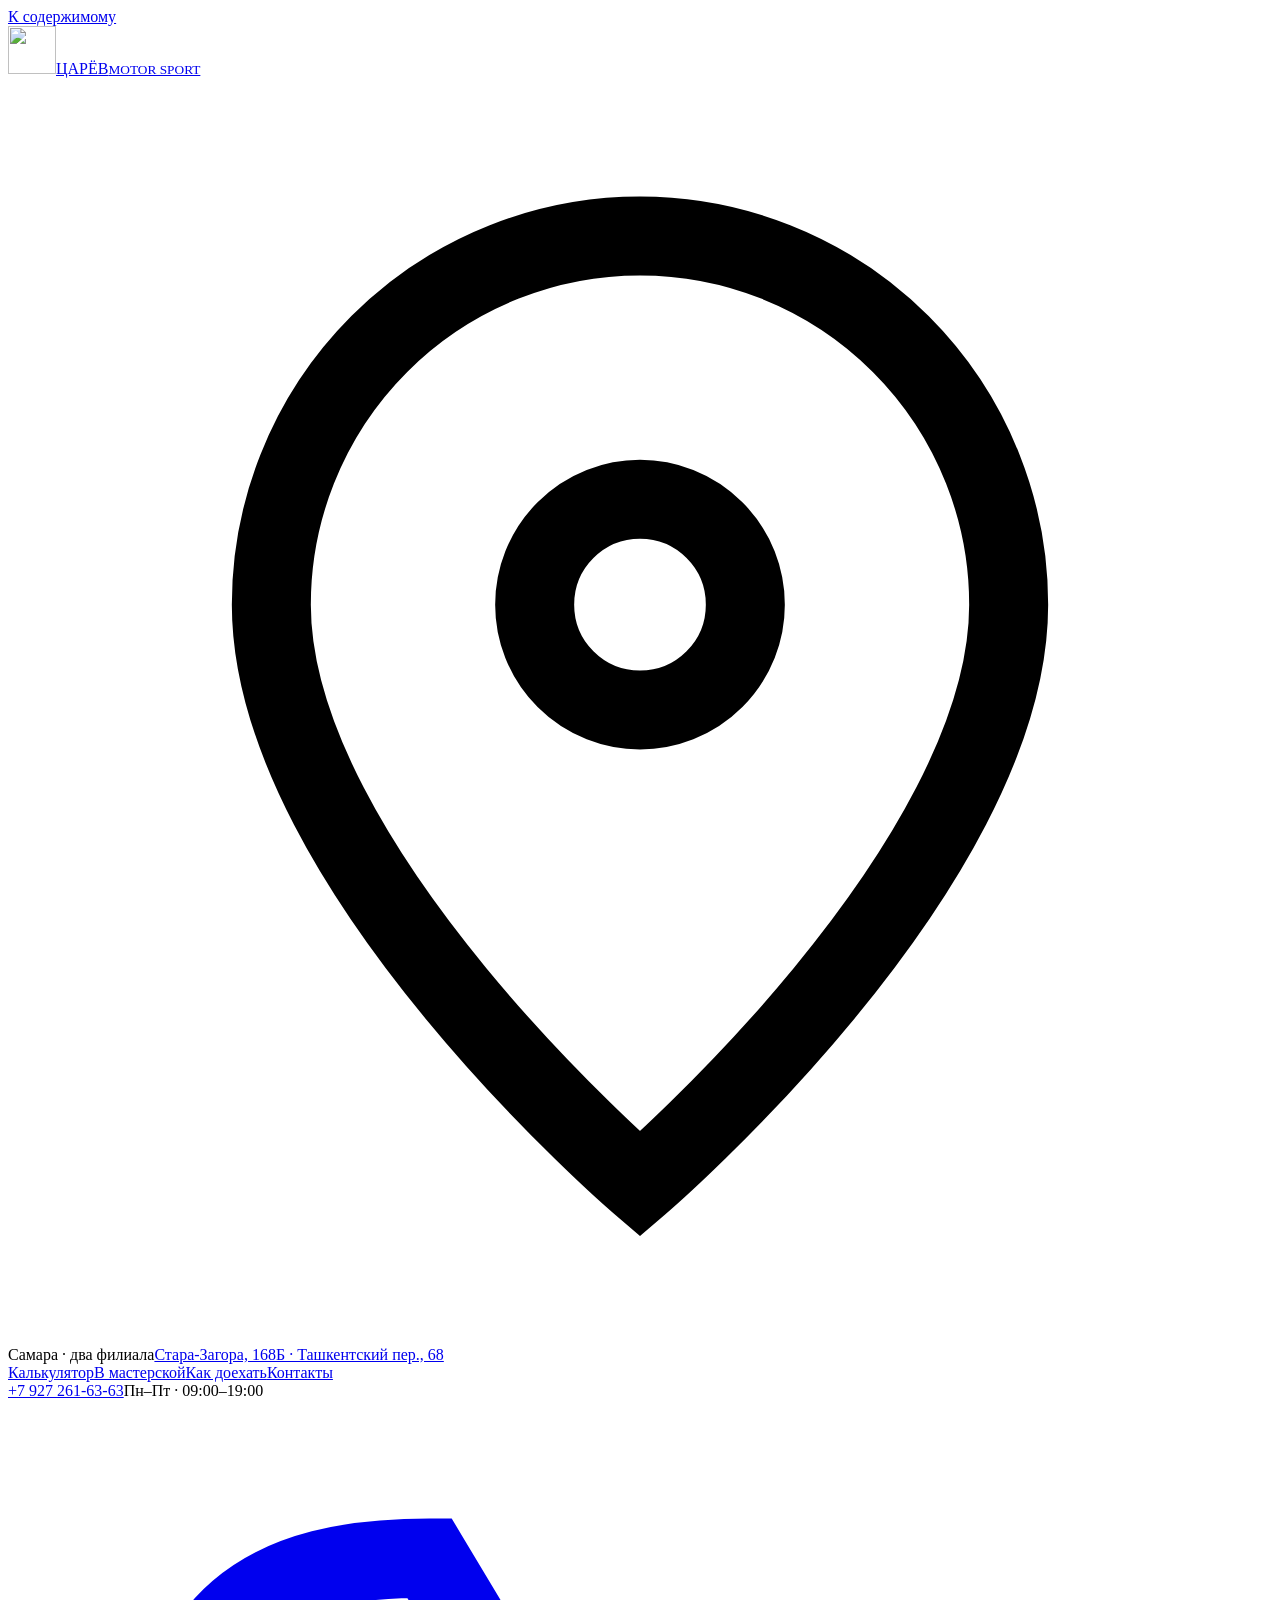
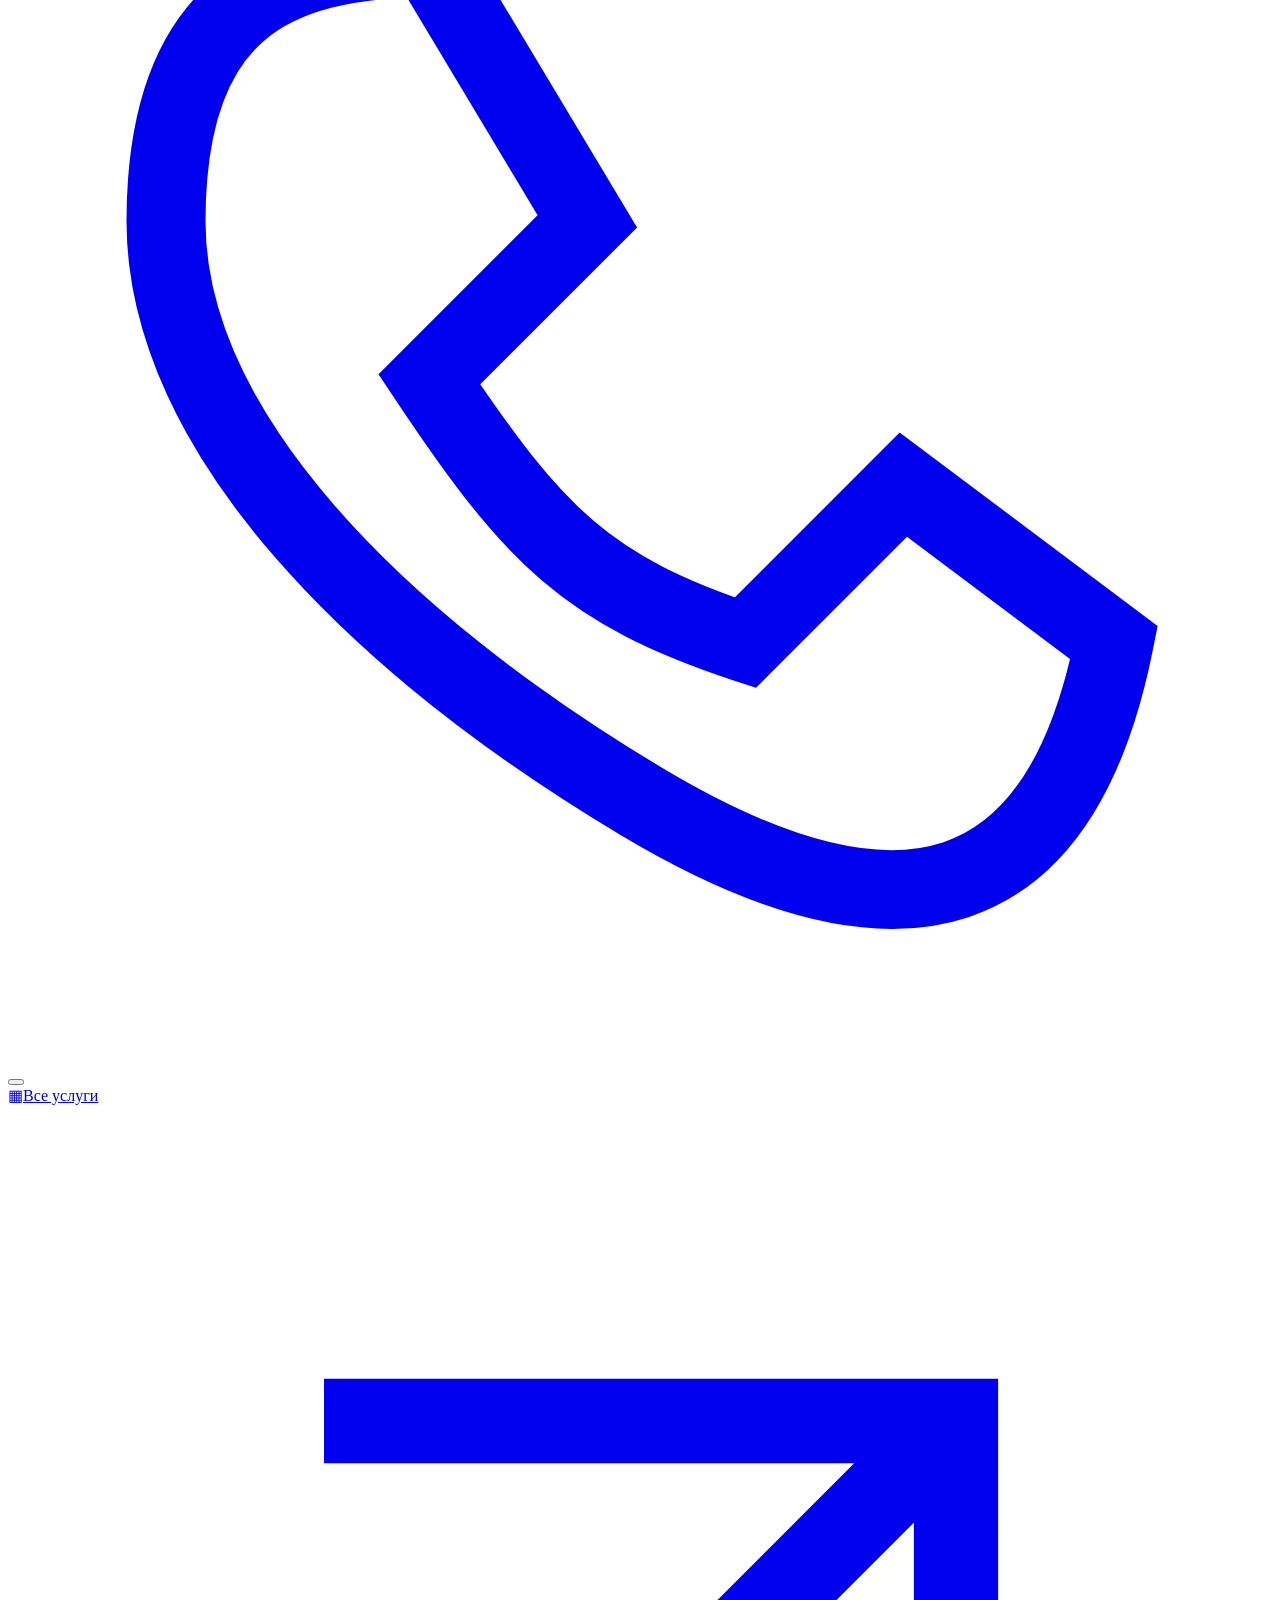
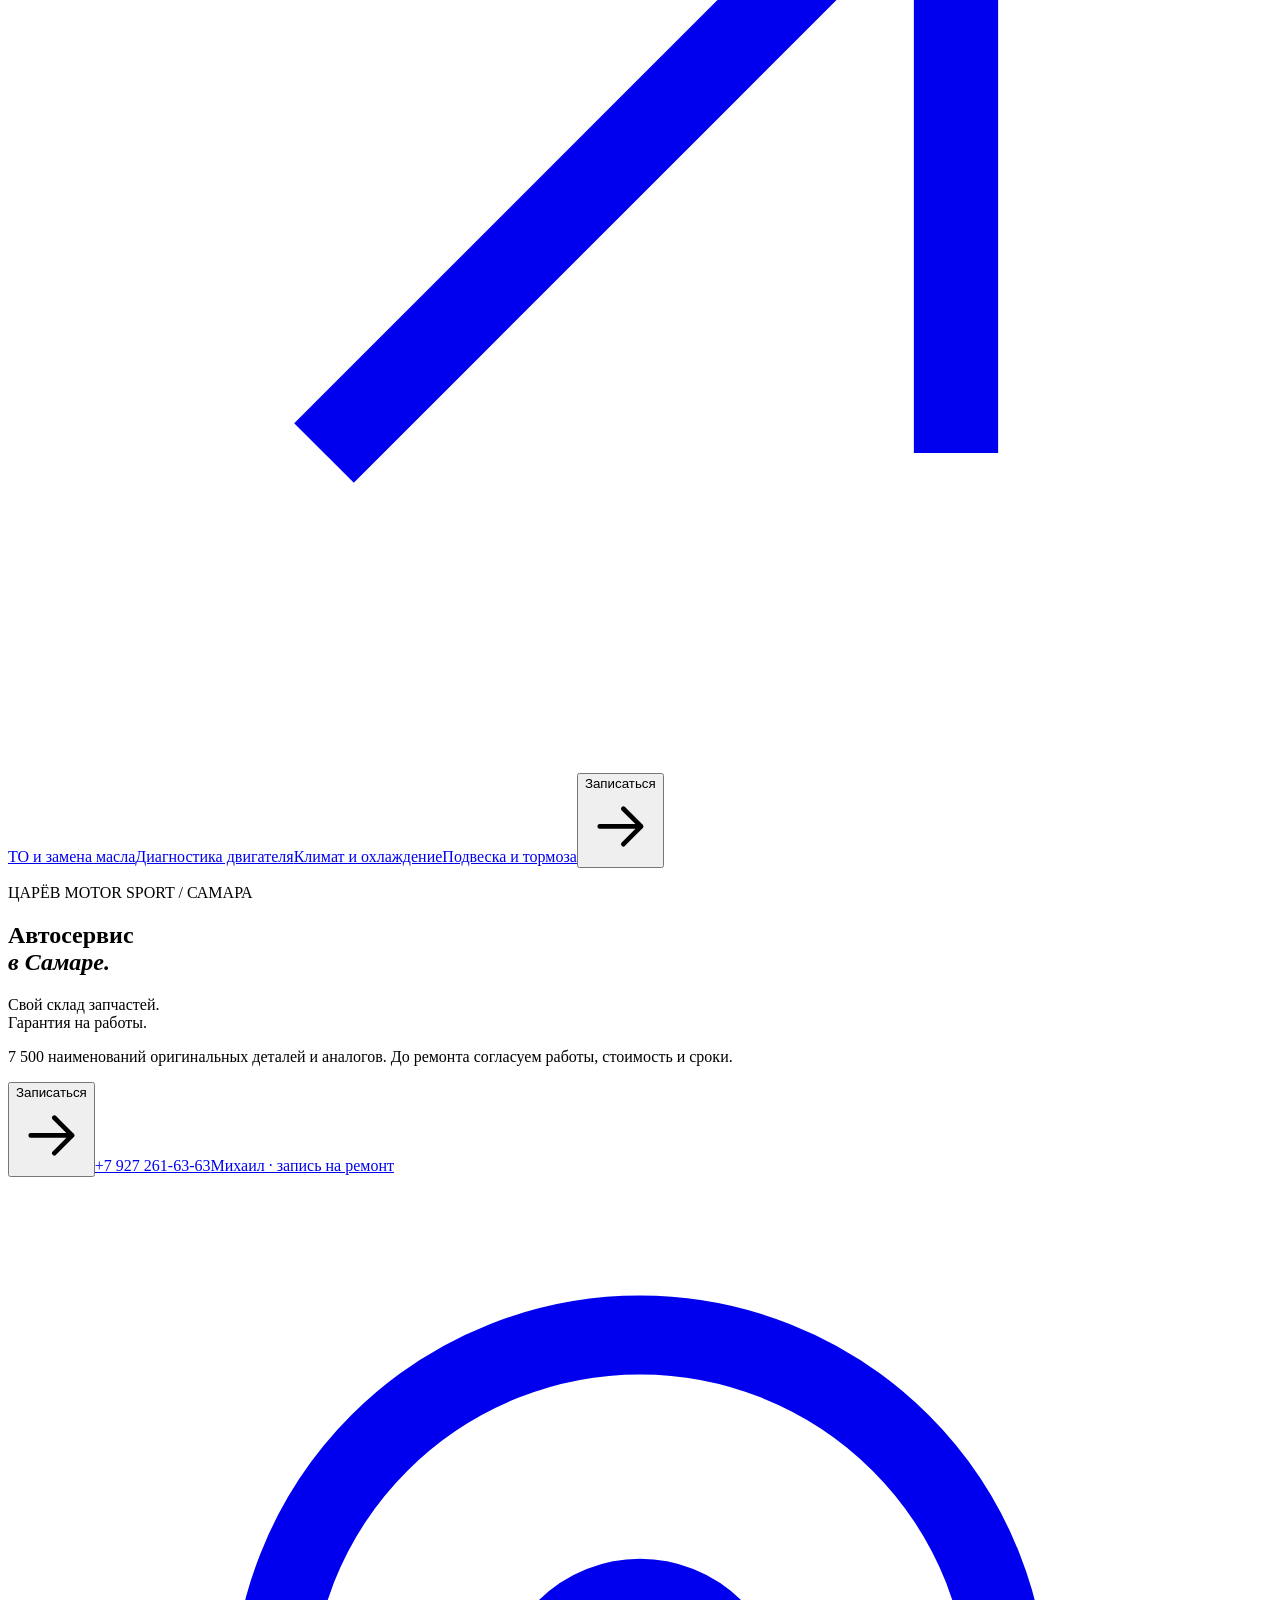
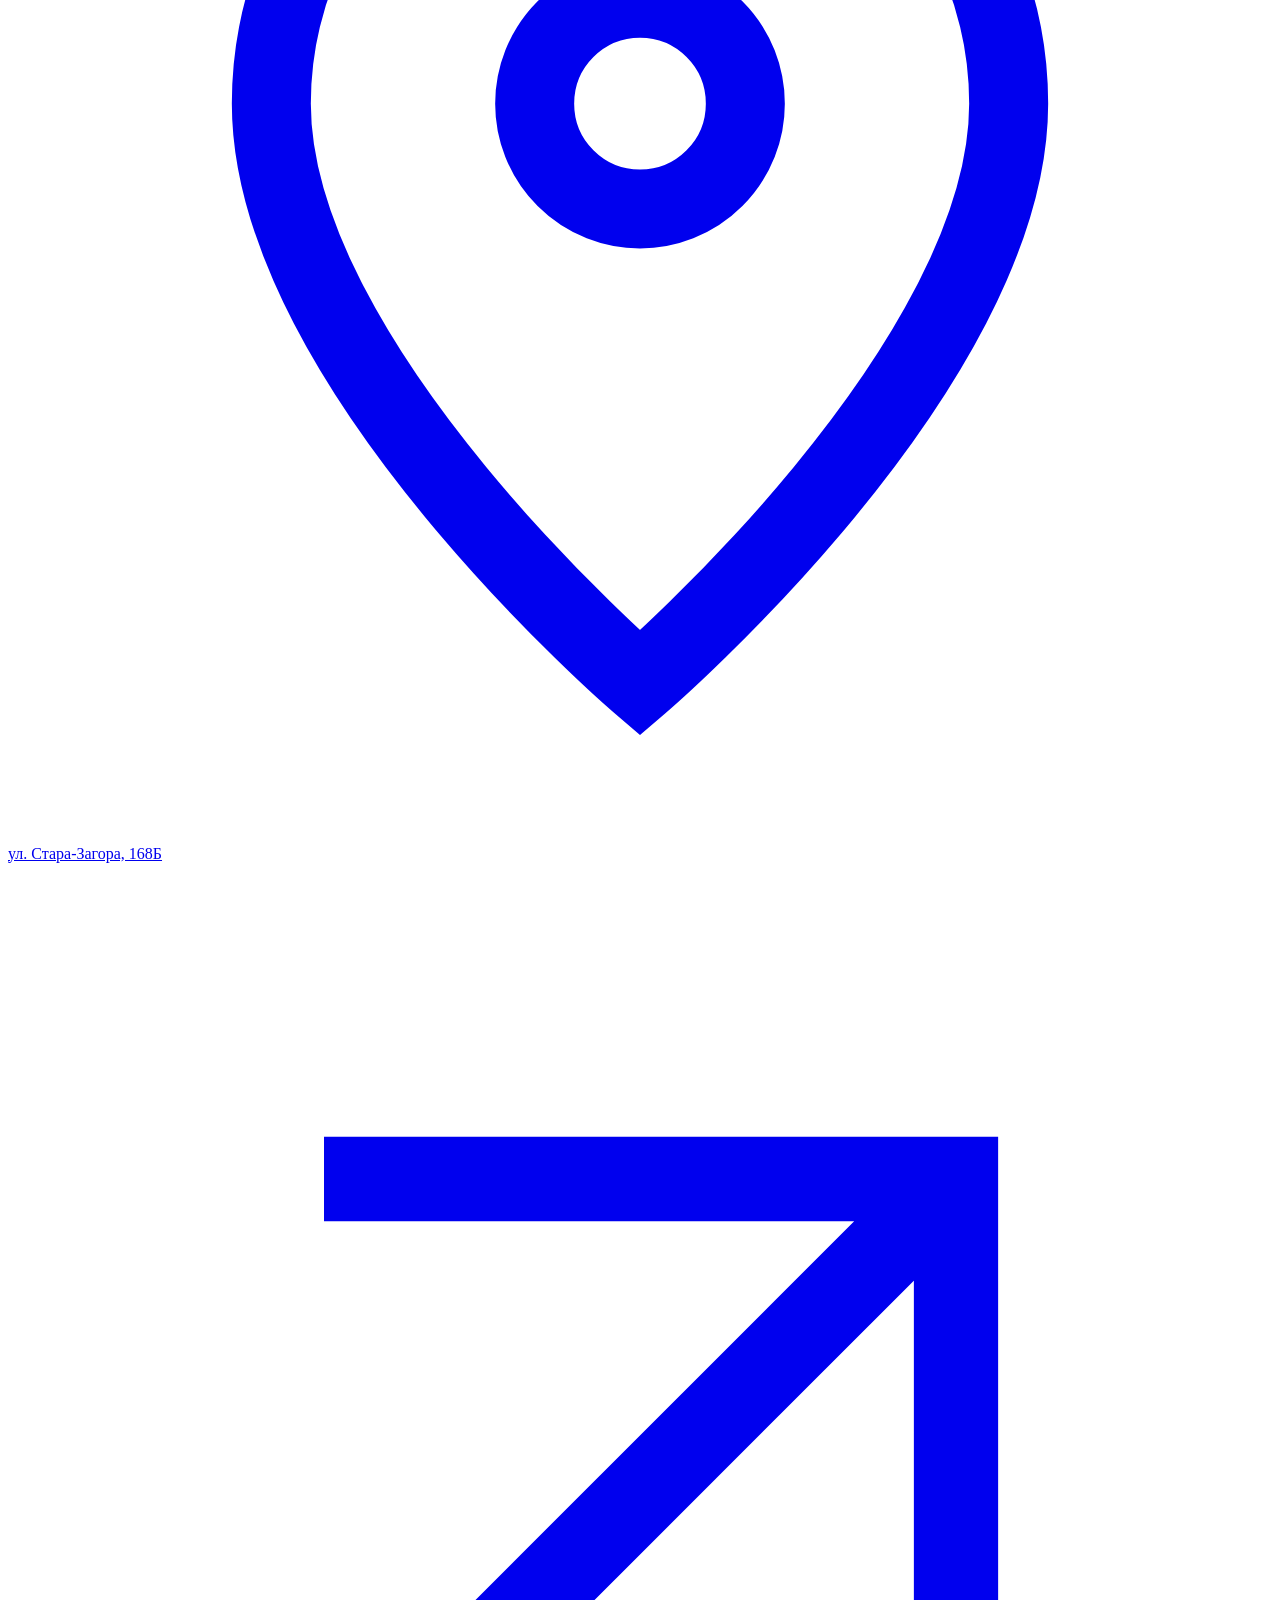
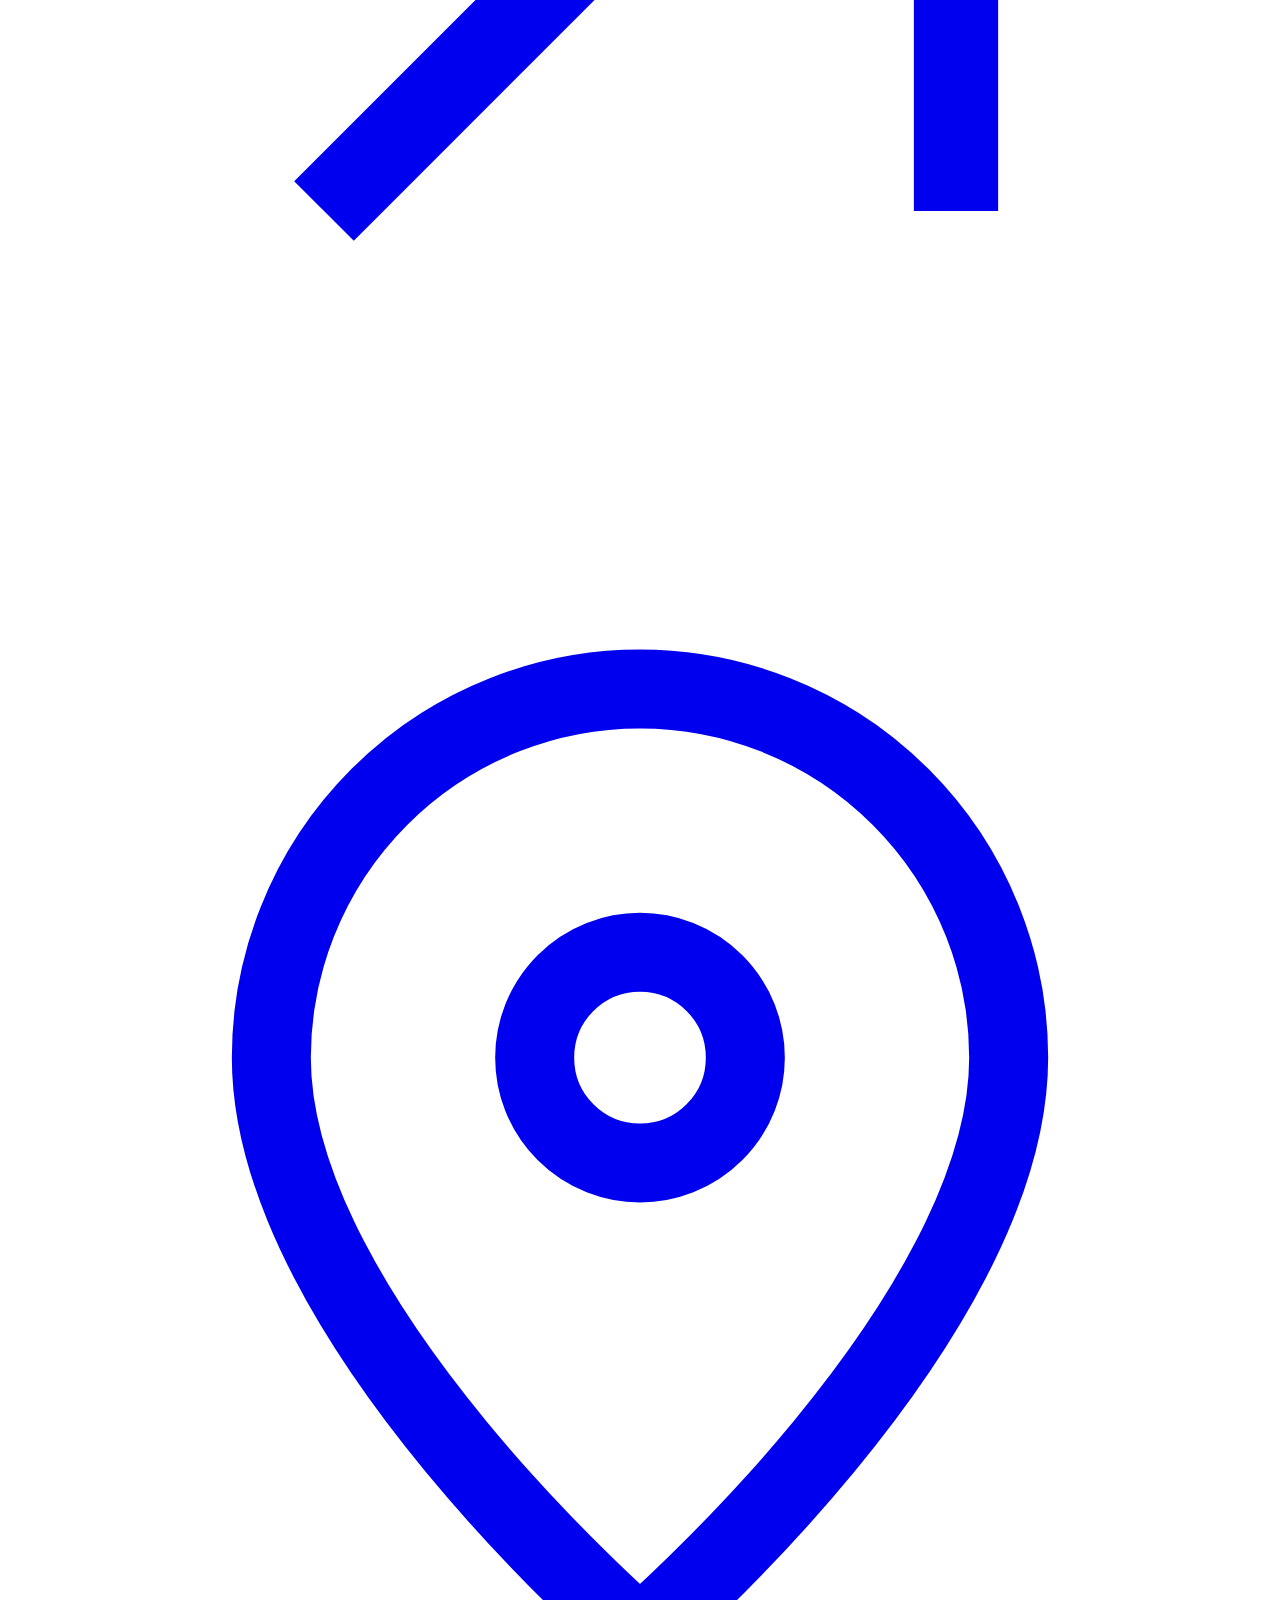
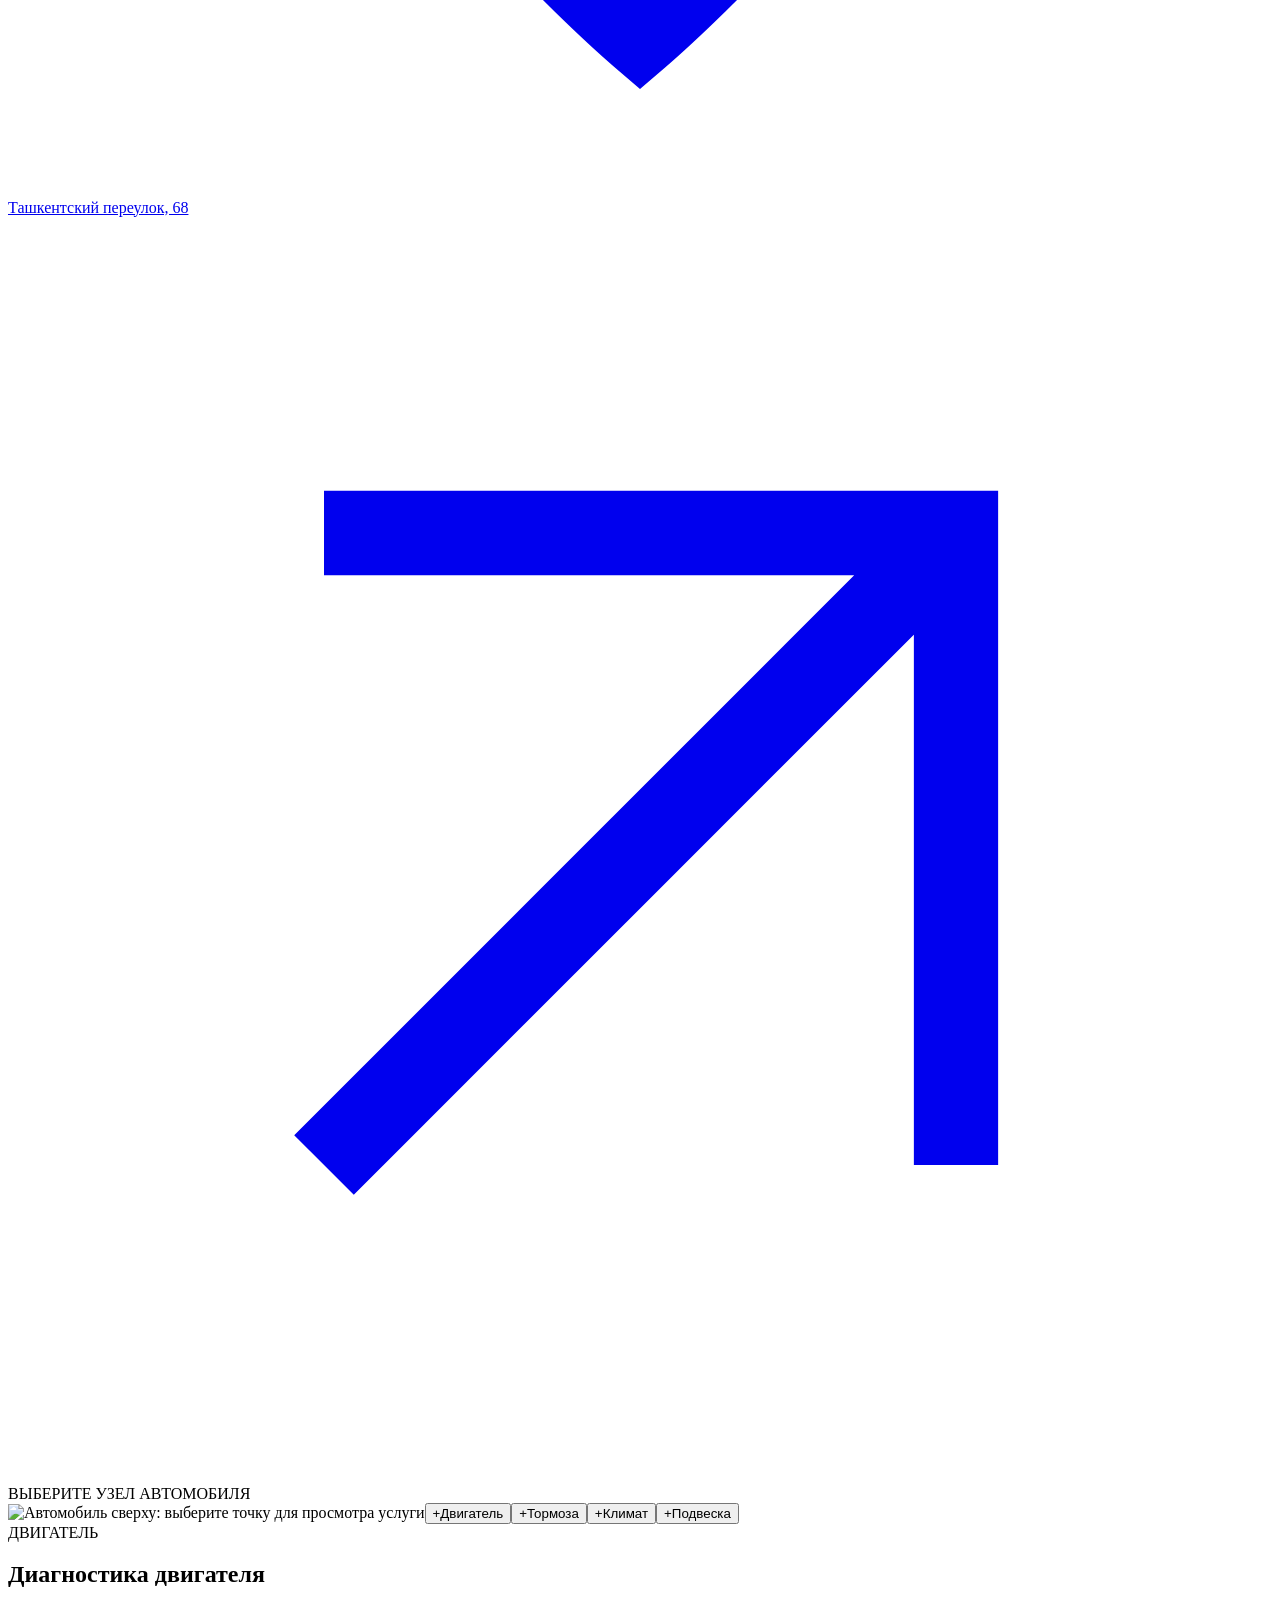
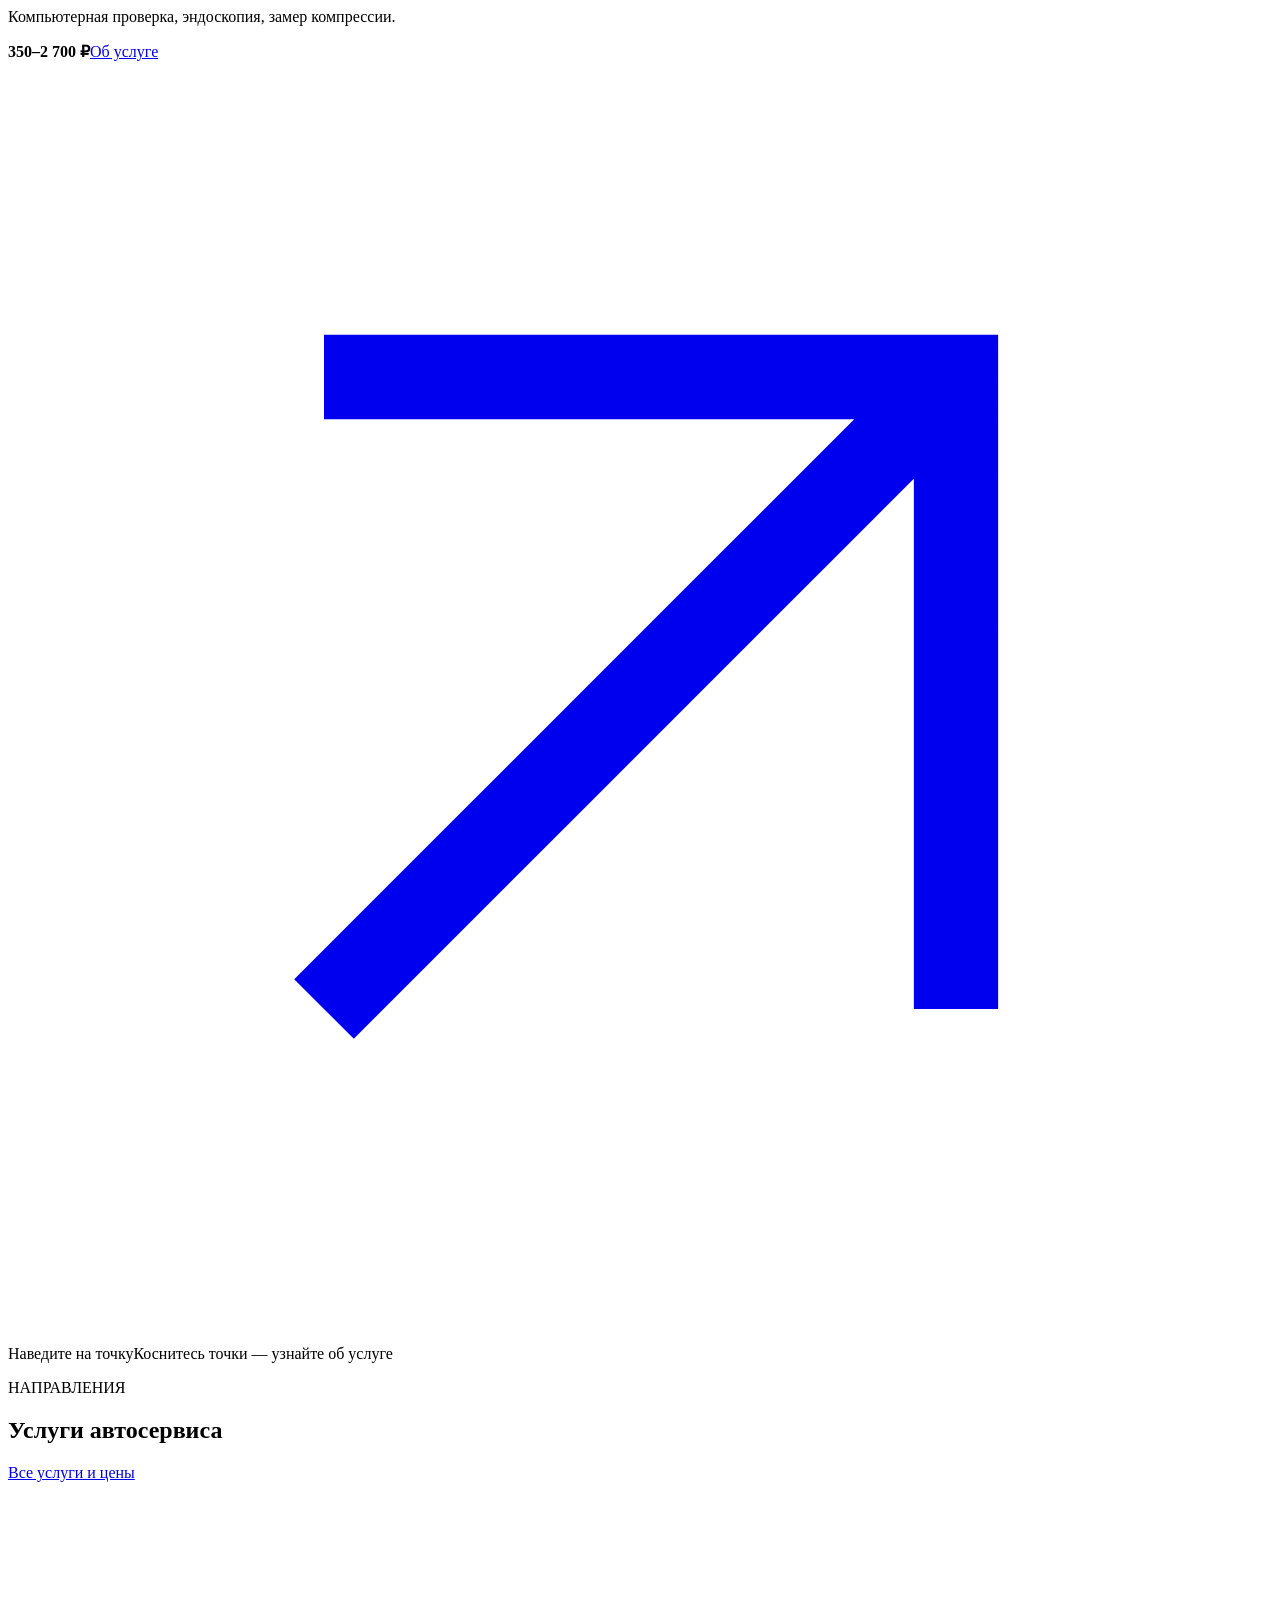
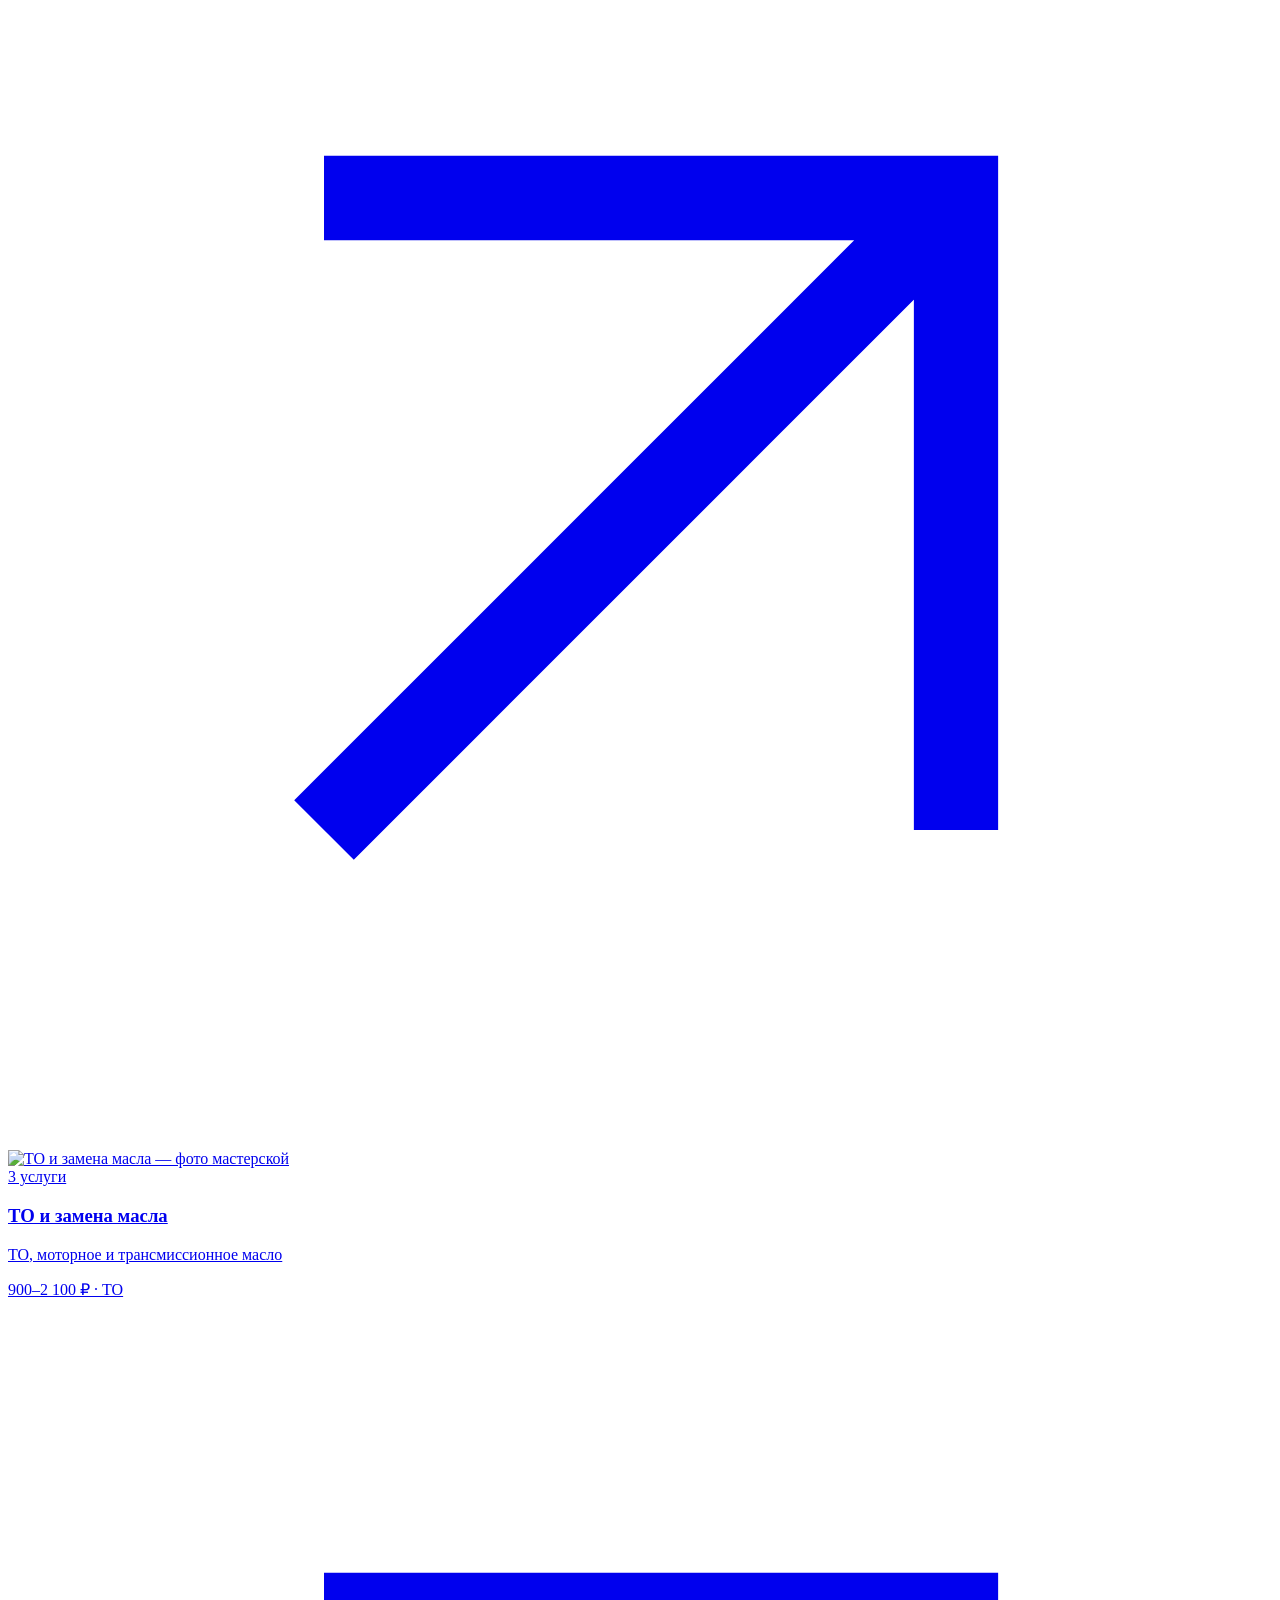
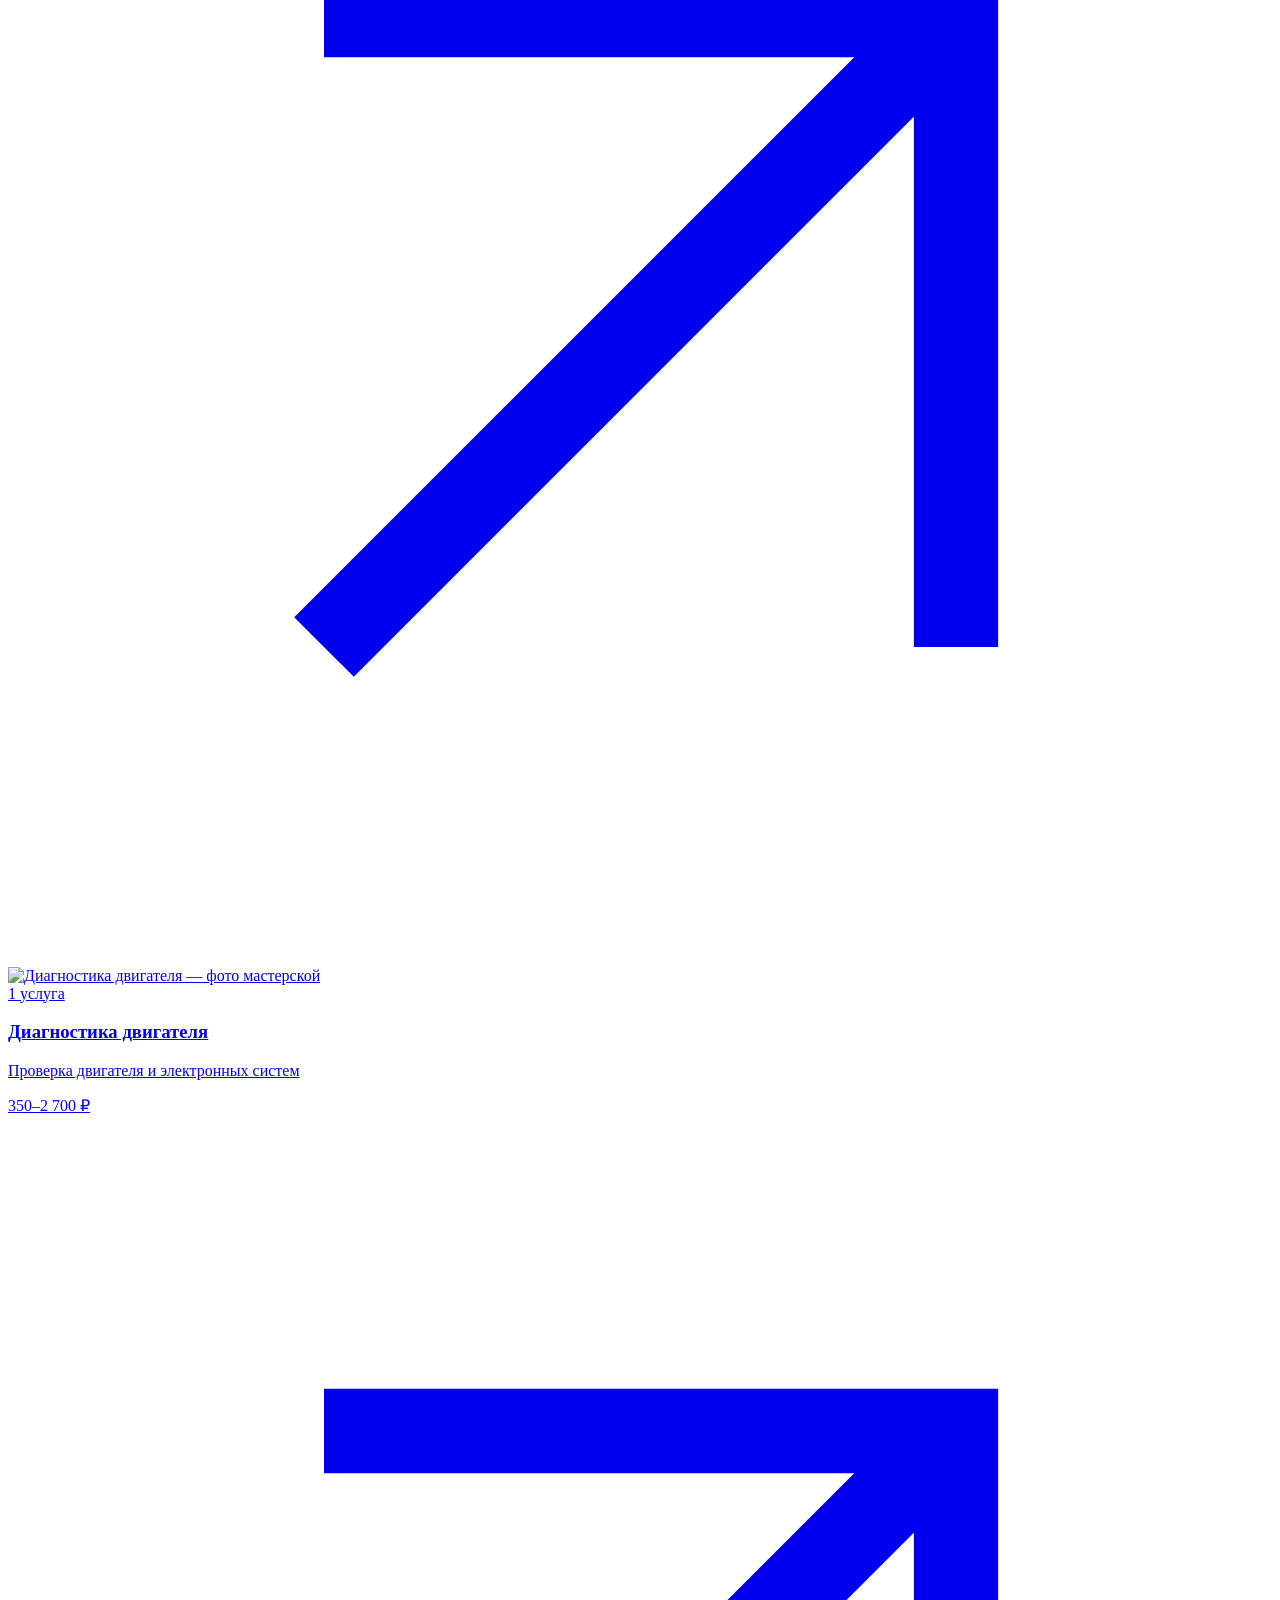
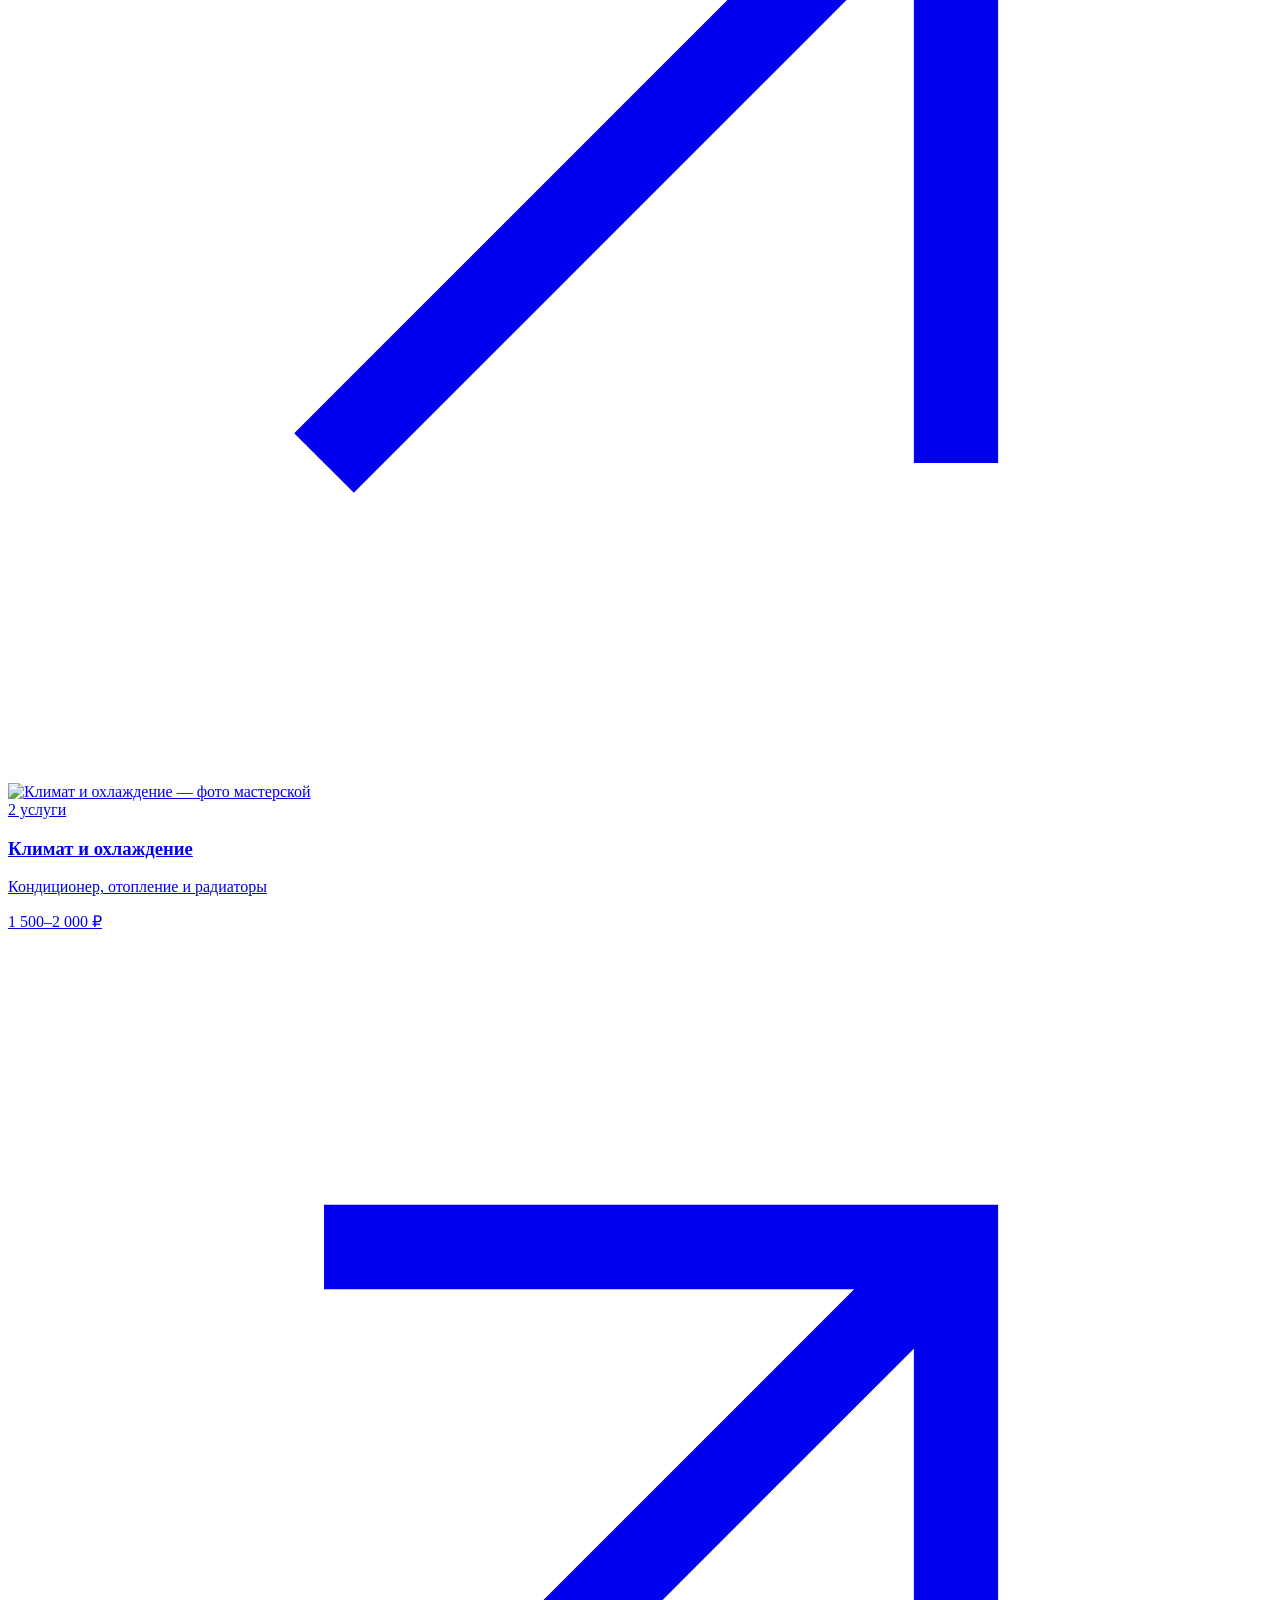
==== index.html @ 418cc2ff "Publish Tsarev Motor Sport demo" ====
<!doctype html><html lang="ru"><head><meta charset="utf-8"><meta name="viewport" content="width=device-width,initial-scale=1"><meta name="theme-color" content="#f6f5f1"><meta name="robots" content="noindex,nofollow"><title>Автосервис в Самаре — ремонт и обслуживание — ЦАРЁВ motor sport</title><meta name="description" content="Диагностика, ТО и ремонт в ЦАРЁВ motor sport. Два филиала в Самаре, собственный склад запчастей, гарантия на работы."><link rel="icon" href="/tsarev-motor-sport/assets/logo.png"><link rel="stylesheet" href="/tsarev-motor-sport/assets/fonts.css"><link rel="stylesheet" href="/tsarev-motor-sport/assets/style.css"><script src="/tsarev-motor-sport/assets/app.js" defer></script></head><body data-page="home"><a class="skip" href="#main">К содержимому</a><header class="site-header"><div class="container header-main"><a class="brand" href="/tsarev-motor-sport/" aria-label="ЦАРЁВ motor sport — главная"><img src="/tsarev-motor-sport/assets/logo.png" alt="" width="48" height="48"><span>ЦАРЁВ<small>MOTOR SPORT</small></span></a><div class="header-places"><span><svg viewBox="0 0 24 24" fill="none" aria-hidden="true"><path d="M19 10c0 5-7 11-7 11S5 15 5 10a7 7 0 1 1 14 0Z" stroke="currentColor" stroke-width="1.5"/><circle cx="12" cy="10" r="2" stroke="currentColor" stroke-width="1.5"/></svg>Самара · два филиала</span><a href="/tsarev-motor-sport/#contacts">Стара-Загора, 168Б · Ташкентский пер., 68</a></div><nav class="basic-nav" aria-label="О сервисе"><a href="/tsarev-motor-sport/#estimate">Калькулятор</a><a href="/tsarev-motor-sport/#gallery">В мастерской</a><a href="/tsarev-motor-sport/#contacts">Как доехать</a><a href="/tsarev-motor-sport/#contacts">Контакты</a></nav><div class="header-phone"><a href="tel:+79272616363">+7 927 261-63-63</a><span>Пн–Пт · 09:00–19:00</span></div><a class="mobile-call" href="tel:+79272616363" aria-label="Позвонить в сервис"><svg viewBox="0 0 24 24" fill="none" aria-hidden="true"><path d="m8 3 3 5-3 3c2 3 3 4 6 5l3-3 4 3c-1 5-4 6-9 3S3 12 3 8s2-5 5-5Z" stroke="currentColor" stroke-width="1.5"/></svg></a><button class="menu-toggle" aria-label="Открыть меню" aria-expanded="false" aria-controls="mobile-menu"><span></span><span></span></button></div><div class="service-bar"><nav class="container service-nav" aria-label="Услуги сервиса"><a class="all-services" href="/tsarev-motor-sport/uslugi/"><span class="grid-icon">▦</span>Все услуги<svg viewBox="0 0 24 24" fill="none" aria-hidden="true"><path d="m6 18 12-12M6 6h12v12" stroke="currentColor" stroke-width="1.6"/></svg></a><a href="/tsarev-motor-sport/uslugi/obsluzhivanie/">ТО и замена масла</a><a href="/tsarev-motor-sport/uslugi/#diagnostika">Диагностика двигателя</a><a href="/tsarev-motor-sport/uslugi/#klimat">Климат и охлаждение</a><a href="/tsarev-motor-sport/uslugi/#hodovaya">Подвеска и тормоза</a><button class="button red" data-book >Записаться<svg viewBox="0 0 24 24" fill="none" aria-hidden="true"><path d="M5 12h14m-6-6 6 6-6 6" stroke="currentColor" stroke-width="1.6" stroke-linecap="round" stroke-linejoin="round"/></svg></button></nav></div></header><dialog id="mobile-menu" class="menu-dialog" aria-label="Меню сайта"><div class="menu-top"><a class="brand" href="/tsarev-motor-sport/"><img src="/tsarev-motor-sport/assets/logo.png" alt="" width="48" height="48"><span>ЦАРЁВ<small>MOTOR SPORT</small></span></a><button class="icon-button" data-close-menu aria-label="Закрыть меню">×</button></div><div class="menu-scroll"><p class="eyebrow">Услуги сервиса</p><nav aria-label="Мобильные услуги"><a href="/tsarev-motor-sport/uslugi/">Все услуги <svg viewBox="0 0 24 24" fill="none" aria-hidden="true"><path d="M5 12h14m-6-6 6 6-6 6" stroke="currentColor" stroke-width="1.6" stroke-linecap="round" stroke-linejoin="round"/></svg></a><a href="/tsarev-motor-sport/uslugi/obsluzhivanie/">ТО и замена масла<svg viewBox="0 0 24 24" fill="none" aria-hidden="true"><path d="M5 12h14m-6-6 6 6-6 6" stroke="currentColor" stroke-width="1.6" stroke-linecap="round" stroke-linejoin="round"/></svg></a><a href="/tsarev-motor-sport/uslugi/#diagnostika">Диагностика двигателя<svg viewBox="0 0 24 24" fill="none" aria-hidden="true"><path d="M5 12h14m-6-6 6 6-6 6" stroke="currentColor" stroke-width="1.6" stroke-linecap="round" stroke-linejoin="round"/></svg></a><a href="/tsarev-motor-sport/uslugi/#klimat">Климат и охлаждение<svg viewBox="0 0 24 24" fill="none" aria-hidden="true"><path d="M5 12h14m-6-6 6 6-6 6" stroke="currentColor" stroke-width="1.6" stroke-linecap="round" stroke-linejoin="round"/></svg></a><a href="/tsarev-motor-sport/uslugi/#hodovaya">Подвеска и тормоза<svg viewBox="0 0 24 24" fill="none" aria-hidden="true"><path d="M5 12h14m-6-6 6 6-6 6" stroke="currentColor" stroke-width="1.6" stroke-linecap="round" stroke-linejoin="round"/></svg></a></nav><nav class="menu-secondary" aria-label="Мобильная навигация"><a href="/tsarev-motor-sport/">Главная</a><a href="/tsarev-motor-sport/#request">Запись в сервис</a><a href="/tsarev-motor-sport/#estimate">Калькулятор</a><a href="/tsarev-motor-sport/#benefits">О сервисе</a><a href="/tsarev-motor-sport/#process">Как работаем</a><a href="/tsarev-motor-sport/#gallery">В мастерской</a><a href="/tsarev-motor-sport/#contacts">Контакты и маршрут</a></nav></div><div class="menu-bottom"><span>Пн–Пт · 09:00–19:00</span><a href="tel:+79272616363">+7 927 261-63-63</a><p>Самара · два филиала</p></div></dialog><main id="main"><section class="hero container"><div class="hero-content"><p class="eyebrow">ЦАРЁВ MOTOR SPORT / САМАРА</p><h1>Автосервис<br><em>в Самаре.</em></h1><p class="hero-usp">Свой склад запчастей.<br>Гарантия на работы.</p><p class="hero-lead">7 500 наименований оригинальных деталей и аналогов. До ремонта согласуем работы, стоимость и сроки.</p><div class="hero-actions"><button class="button red" data-book >Записаться<svg viewBox="0 0 24 24" fill="none" aria-hidden="true"><path d="M5 12h14m-6-6 6 6-6 6" stroke="currentColor" stroke-width="1.6" stroke-linecap="round" stroke-linejoin="round"/></svg></button><a class="hero-phone" href="tel:+79272616363">+7 927 261-63-63<span>Михаил · запись на ремонт</span></a></div><div class="hero-addresses"><a href="#contacts"><svg viewBox="0 0 24 24" fill="none" aria-hidden="true"><path d="M19 10c0 5-7 11-7 11S5 15 5 10a7 7 0 1 1 14 0Z" stroke="currentColor" stroke-width="1.5"/><circle cx="12" cy="10" r="2" stroke="currentColor" stroke-width="1.5"/></svg><span>ул. Стара-Загора, 168Б</span><svg viewBox="0 0 24 24" fill="none" aria-hidden="true"><path d="m6 18 12-12M6 6h12v12" stroke="currentColor" stroke-width="1.6"/></svg></a><a href="#contacts"><svg viewBox="0 0 24 24" fill="none" aria-hidden="true"><path d="M19 10c0 5-7 11-7 11S5 15 5 10a7 7 0 1 1 14 0Z" stroke="currentColor" stroke-width="1.5"/><circle cx="12" cy="10" r="2" stroke="currentColor" stroke-width="1.5"/></svg><span>Ташкентский переулок, 68</span><svg viewBox="0 0 24 24" fill="none" aria-hidden="true"><path d="m6 18 12-12M6 6h12v12" stroke="currentColor" stroke-width="1.6"/></svg></a></div></div><div class="car-map" aria-label="Выбор услуги по части автомобиля"><div class="map-caption"><span>ВЫБЕРИТЕ УЗЕЛ АВТОМОБИЛЯ</span></div><div class="map-grid" aria-hidden="true"></div><div class="car-stage"><img src="/tsarev-motor-sport/assets/car-top.webp" width="1024" height="1536" alt="Автомобиль сверху: выберите точку для просмотра услуги" fetchpriority="high"><button class="hotspot hotspot-0" style="--x:50%;--y:18%" data-hotspot="diagnostika-dvigatelya" aria-label="Двигатель: показать услугу" aria-pressed="true" aria-controls="hotspot-panel"><span>+</span><span class="hotspot-label">Двигатель</span></button><button class="hotspot hotspot-1" style="--x:78%;--y:24%" data-hotspot="zamena-tormoznykh-kolodok" aria-label="Тормоза: показать услугу" aria-pressed="false" aria-controls="hotspot-panel"><span>+</span><span class="hotspot-label">Тормоза</span></button><button class="hotspot hotspot-2" style="--x:46%;--y:42%" data-hotspot="obsluzhivanie-konditsionera" aria-label="Климат: показать услугу" aria-pressed="false" aria-controls="hotspot-panel"><span>+</span><span class="hotspot-label">Климат</span></button><button class="hotspot hotspot-3" style="--x:22%;--y:72%" data-hotspot="remont-podveski" aria-label="Подвеска: показать услугу" aria-pressed="false" aria-controls="hotspot-panel"><span>+</span><span class="hotspot-label">Подвеска</span></button></div><article id="hotspot-panel" class="hotspot-panel" aria-live="polite"><span class="micro" data-hot-tag>ДВИГАТЕЛЬ</span><h2 data-hot-title>Диагностика двигателя</h2><p data-hot-description>Компьютерная проверка, эндоскопия, замер компрессии.</p><strong data-hot-price>350–2 700 ₽</strong><a data-hot-link href="/tsarev-motor-sport/uslugi/diagnostika-dvigatelya/">Об услуге <svg viewBox="0 0 24 24" fill="none" aria-hidden="true"><path d="m6 18 12-12M6 6h12v12" stroke="currentColor" stroke-width="1.6"/></svg></a></article><p class="map-hint"><span class="desktop-hint">Наведите на точку</span><span class="touch-hint">Коснитесь точки</span> — узнайте об услуге</p></div></section><section class="container directions section-space" id="services"><div class="section-head"><div><p class="eyebrow">НАПРАВЛЕНИЯ</p><h2>Услуги автосервиса</h2></div><a class="button outline" href="/tsarev-motor-sport/uslugi/">Все услуги и цены <svg viewBox="0 0 24 24" fill="none" aria-hidden="true"><path d="m6 18 12-12M6 6h12v12" stroke="currentColor" stroke-width="1.6"/></svg></a></div><div class="directions-grid"><a class="direction-card card-0" href="/tsarev-motor-sport/uslugi/obsluzhivanie/"><img src="/tsarev-motor-sport/assets/porsche.webp" alt="ТО и замена масла — фото мастерской" class="direction-photo" width="1350" height="1800" loading="lazy" decoding="async"><div class="direction-shade"></div><span class="card-number">3 услуги</span><div class="direction-copy"><h3>ТО и замена масла</h3><p>ТО, моторное и трансмиссионное масло</p><span class="card-price">900–2 100 ₽ · ТО</span></div><span class="card-arrow"><svg viewBox="0 0 24 24" fill="none" aria-hidden="true"><path d="m6 18 12-12M6 6h12v12" stroke="currentColor" stroke-width="1.6"/></svg></span></a><a class="direction-card card-1" href="/tsarev-motor-sport/uslugi/#diagnostika"><img src="/tsarev-motor-sport/assets/mini.webp" alt="Диагностика двигателя — фото мастерской" class="direction-photo" width="1350" height="1800" loading="lazy" decoding="async"><div class="direction-shade"></div><span class="card-number">1 услуга</span><div class="direction-copy"><h3>Диагностика двигателя</h3><p>Проверка двигателя и электронных систем</p><span class="card-price">350–2 700 ₽</span></div><span class="card-arrow"><svg viewBox="0 0 24 24" fill="none" aria-hidden="true"><path d="m6 18 12-12M6 6h12v12" stroke="currentColor" stroke-width="1.6"/></svg></span></a><a class="direction-card card-2" href="/tsarev-motor-sport/uslugi/#klimat"><img src="/tsarev-motor-sport/assets/climate.webp" alt="Климат и охлаждение — фото мастерской" class="direction-photo" width="1350" height="1800" loading="lazy" decoding="async"><div class="direction-shade"></div><span class="card-number">2 услуги</span><div class="direction-copy"><h3>Климат и охлаждение</h3><p>Кондиционер, отопление и радиаторы</p><span class="card-price">1 500–2 000 ₽</span></div><span class="card-arrow"><svg viewBox="0 0 24 24" fill="none" aria-hidden="true"><path d="m6 18 12-12M6 6h12v12" stroke="currentColor" stroke-width="1.6"/></svg></span></a><a class="direction-card card-3" href="/tsarev-motor-sport/uslugi/#hodovaya"><img src="/tsarev-motor-sport/assets/brakes.webp" alt="Подвеска и тормоза — фото мастерской" class="direction-photo" width="1350" height="1800" loading="lazy" decoding="async"><div class="direction-shade"></div><span class="card-number">2 услуги</span><div class="direction-copy"><h3>Подвеска и тормоза</h3><p>Ремонт подвески и замена колодок</p><span class="card-price">900–1 800 ₽ / час</span></div><span class="card-arrow"><svg viewBox="0 0 24 24" fill="none" aria-hidden="true"><path d="m6 18 12-12M6 6h12v12" stroke="currentColor" stroke-width="1.6"/></svg></span></a></div></section><section class="estimate-section section-space" id="estimate"><div class="container"><div class="section-head"><div><p class="eyebrow">КАЛЬКУЛЯТОР</p><h2>Расчёт стоимости работ</h2></div><p>Выберите работы и сразу увидите диапазон цен.<br>Запчасти и материалы считаются отдельно.</p></div><div class="estimate-layout"><div class="estimate-controls"><p class="estimate-step"><span>01</span>Выберите направление</p><div class="estimate-categories" role="tablist" aria-label="Направление ремонта"><button class="estimate-category" type="button" role="tab" id="estimate-tab-obsluzhivanie" data-estimate-category="obsluzhivanie" aria-selected="true" aria-controls="estimate-panel-obsluzhivanie" tabindex="0"><svg viewBox="0 0 24 24" fill="none" aria-hidden="true"><path d="M5 9h10v10H5z M8 5h5v4 M15 11l5-3v6l-5 2 M7 14h6" stroke="currentColor" stroke-width="1.5" stroke-linecap="round" stroke-linejoin="round"/></svg><span>ТО и масла<small>Плановый уход</small></span><b data-category-count hidden></b></button><button class="estimate-category" type="button" role="tab" id="estimate-tab-diagnostika" data-estimate-category="diagnostika" aria-selected="false" aria-controls="estimate-panel-diagnostika" tabindex="-1"><svg viewBox="0 0 24 24" fill="none" aria-hidden="true"><path d="M5 5h14v11H5z M9 20h6 M12 16v4 M8 11l3-3 2 4 3-3" stroke="currentColor" stroke-width="1.5" stroke-linecap="round" stroke-linejoin="round"/></svg><span>Диагностика<small>Найти причину</small></span><b data-category-count hidden></b></button><button class="estimate-category" type="button" role="tab" id="estimate-tab-klimat" data-estimate-category="klimat" aria-selected="false" aria-controls="estimate-panel-klimat" tabindex="-1"><svg viewBox="0 0 24 24" fill="none" aria-hidden="true"><path d="M12 3v18 M4 7l16 10 M4 17 20 7 M9 4l3 3 3-3 M9 20l3-3 3 3" stroke="currentColor" stroke-width="1.5" stroke-linecap="round" stroke-linejoin="round"/></svg><span>Климат<small>Тепло и прохлада</small></span><b data-category-count hidden></b></button><button class="estimate-category" type="button" role="tab" id="estimate-tab-hodovaya" data-estimate-category="hodovaya" aria-selected="false" aria-controls="estimate-panel-hodovaya" tabindex="-1"><svg viewBox="0 0 24 24" fill="none" aria-hidden="true"><path d="M9 3h6 M12 3v4 M8 8l8 2-8 3 8 3-8 2 M12 18v3 M9 21h6" stroke="currentColor" stroke-width="1.5" stroke-linecap="round" stroke-linejoin="round"/></svg><span>Тормоза и ходовая<small>Подвеска и тормоза</small></span><b data-category-count hidden></b></button></div><div class="estimate-work-heading"><p class="estimate-step"><span>02</span>Отметьте нужные работы</p><span>Можно несколько</span></div><fieldset class="estimate-group" id="estimate-panel-obsluzhivanie" role="tabpanel" aria-labelledby="estimate-tab-obsluzhivanie" ><legend class="sr-only">ТО и замена масла</legend><div class="estimate-options"><label class="estimate-option"><input type="checkbox" name="estimate-service" value="tekhnicheskoe-obsluzhivanie" data-category="obsluzhivanie" data-min="900" data-max="2100" ><span class="estimate-choice"><span>Техническое обслуживание</span><strong>900–2 100 ₽</strong><span class="check-symbol" aria-hidden="true">✓</span></span></label><label class="estimate-option"><input type="checkbox" name="estimate-service" value="zamena-masla-dvigatelya" data-category="obsluzhivanie" data-min="700" data-max="1100" ><span class="estimate-choice"><span>Замена масла в двигателе</span><strong>700–1 100 ₽</strong><span class="check-symbol" aria-hidden="true">✓</span></span></label><label class="estimate-option"><input type="checkbox" name="estimate-service" value="zamena-masla-akpp" data-category="obsluzhivanie" data-min="800" data-max="2500" ><span class="estimate-choice"><span>Замена масла в АКПП</span><strong>800–2 500 ₽</strong><span class="check-symbol" aria-hidden="true">✓</span></span></label></div></fieldset><fieldset class="estimate-group" id="estimate-panel-diagnostika" role="tabpanel" aria-labelledby="estimate-tab-diagnostika" hidden><legend class="sr-only">Диагностика двигателя</legend><div class="estimate-options"><label class="estimate-option"><input type="checkbox" name="estimate-service" value="diagnostika-dvigatelya" data-category="diagnostika" data-min="350" data-max="2700" ><span class="estimate-choice"><span>Диагностика двигателя</span><strong>350–2 700 ₽</strong><span class="check-symbol" aria-hidden="true">✓</span></span></label></div></fieldset><fieldset class="estimate-group" id="estimate-panel-klimat" role="tabpanel" aria-labelledby="estimate-tab-klimat" hidden><legend class="sr-only">Климат и охлаждение</legend><div class="estimate-options"><label class="estimate-option"><input type="checkbox" name="estimate-service" value="obsluzhivanie-konditsionera" data-category="klimat" data-min="1500" data-max="2000" ><span class="estimate-choice"><span>Обслуживание кондиционера и отопления</span><strong>1 500–2 000 ₽</strong><span class="check-symbol" aria-hidden="true">✓</span></span></label><label class="estimate-option"><input type="checkbox" name="estimate-service" value="promyvka-radiatorov" data-category="klimat" data-min="3800" data-max="8500" ><span class="estimate-choice"><span>Промывка радиаторов</span><strong>3 800–8 500 ₽</strong><span class="check-symbol" aria-hidden="true">✓</span></span></label></div></fieldset><fieldset class="estimate-group" id="estimate-panel-hodovaya" role="tabpanel" aria-labelledby="estimate-tab-hodovaya" hidden><legend class="sr-only">Подвеска и тормоза</legend><div class="estimate-options"><label class="estimate-option"><input type="checkbox" name="estimate-service" value="remont-podveski" data-category="hodovaya" data-min="900" data-max="1800" data-hourly="true"><span class="estimate-choice"><span>Ремонт подвески</span><strong>900–1 800 ₽ / час</strong><span class="check-symbol" aria-hidden="true">✓</span></span></label><label class="estimate-option"><input type="checkbox" name="estimate-service" value="zamena-tormoznykh-kolodok" data-category="hodovaya" data-min="700" data-max="3000" ><span class="estimate-choice"><span>Замена тормозных колодок</span><strong>700–3 000 ₽</strong><span class="check-symbol" aria-hidden="true">✓</span></span></label></div></fieldset><p class="estimate-alternative" role="status" data-estimate-alternative>ТО и отдельную замену моторного масла не складываем: состав ТО уточнит мастер.</p><div class="estimate-hours" hidden><label for="estimate-hours">Уже знаете число часов ремонта?</label><select id="estimate-hours"><option value="">Пока не знаю</option><option value="1">1 час</option><option value="2">2 часа</option><option value="3">3 часа</option><option value="4">4 часа</option><option value="6">6 часов</option><option value="8">8 часов</option></select><p>Объём уточняет мастер. Без числа часов покажем тариф отдельно.</p></div><div class="estimate-help">Не уверены в услуге? <button class="text-link" data-book >Подскажите, с чего начать<svg viewBox="0 0 24 24" fill="none" aria-hidden="true"><path d="M5 12h14m-6-6 6 6-6 6" stroke="currentColor" stroke-width="1.6" stroke-linecap="round" stroke-linejoin="round"/></svg></button></div></div><div class="estimate-side"><div class="estimate-summary"><div class="estimate-summary-top"><span class="eyebrow">СТОИМОСТЬ РАБОТ</span><button class="text-link" type="button" data-estimate-reset hidden>Сбросить</button></div><div class="estimate-total"><span data-estimate-label>Предварительный расчёт</span><output id="estimate-total" aria-live="polite" aria-atomic="true">Выберите работу</output></div><details class="estimate-breakdown" data-estimate-breakdown hidden><summary>Состав расчёта<span data-estimate-count></span><span aria-hidden="true">+</span></summary><ul class="estimate-selected" data-estimate-selected hidden></ul></details><p class="estimate-hourly-note" data-estimate-hourly hidden></p><p class="estimate-combination" data-estimate-combination hidden>Для радиаторов и кондиционера есть совместная акция. Условия уточнит мастер.</p><p class="estimate-note">Без акций, запчастей и материалов.<br>Итог согласуем до начала работ.</p></div><div class="estimate-form" id="estimate-form"><h3>Запись с расчётом</h3><p class="estimate-form-context" data-estimate-context hidden></p><form class="request-form mini-request" id="estimate-request" novalidate><div class="form-fields"><label>Телефон <span class="required">*</span><input name="phone" type="tel" maxlength="24" inputmode="tel" autocomplete="tel" placeholder="+7 999 123-45-67" required aria-describedby="estimate-request-phone-error"><span id="estimate-request-phone-error" class="field-error" hidden>Укажите телефон: 10–11 цифр.</span></label><label>Филиал<select name="branch"><option value="1">Стара-Загора</option><option value="2">Ташкентский пер.</option></select></label></div><div class="form-submit"><button class="button red" type="submit">Записаться с расчётом <svg viewBox="0 0 24 24" fill="none" aria-hidden="true"><path d="M5 12h14m-6-6 6 6-6 6" stroke="currentColor" stroke-width="1.6" stroke-linecap="round" stroke-linejoin="round"/></svg></button></div><div class="form-result" role="status" tabindex="-1" hidden><strong>Подтвердите время по телефону</strong><p>Для подтверждения времени позвоните мастеру выбранного филиала.</p><a class="text-link" data-result-phone href="tel:+79272616363">Позвонить Михаилу <svg viewBox="0 0 24 24" fill="none" aria-hidden="true"><path d="M5 12h14m-6-6 6 6-6 6" stroke="currentColor" stroke-width="1.6" stroke-linecap="round" stroke-linejoin="round"/></svg></a><button class="text-link" type="button" data-edit>Изменить данные</button></div></form></div></div></div></div></section><section class="benefits-section section-space" id="benefits"><div class="container workshop-story"><figure class="workshop-proof"><img src="/tsarev-motor-sport/assets/workshop.webp" alt="Диагностика и ремонт автомобилей в мастерской ЦАРЁВ motor sport" class="" width="1350" height="1800" loading="lazy" decoding="async"><figcaption>Автомобили в нашей мастерской</figcaption></figure><div class="workshop-facts"><p class="eyebrow">О СЕРВИСЕ</p><h2>Мастерская<br>и запчасти.</h2><div class="workshop-stats"><div><strong>7 500</strong><span>наименований запчастей<br>на собственном складе</span></div><div><strong>2</strong><span>филиала в Самаре<br>Пн–Пт · 09:00–19:00</span></div></div><dl class="workshop-terms"><div><dt>До начала ремонта</dt><dd>Согласуем состав работ, стоимость и сроки. Объясним результаты диагностики и ответим на вопросы.</dd></div><div><dt>После ремонта</dt><dd>Даём гарантию на все выполненные операции. Условия обсудим при согласовании работ.</dd></div></dl><a class="text-link" href="#contacts">Адреса и телефоны <svg viewBox="0 0 24 24" fill="none" aria-hidden="true"><path d="m6 18 12-12M6 6h12v12" stroke="currentColor" stroke-width="1.6"/></svg></a></div></div></section><section class="container process-section section-space" id="process"><div class="section-head"><div><p class="eyebrow">КАК МЫ РАБОТАЕМ</p><h2>От записи до выдачи.</h2></div></div><ol class="service-steps"><li><span>01</span><h3>Запись</h3><p>Выберите филиал. Сообщите марку, модель и что нужно сделать.</p></li><li><span>02</span><h3>Осмотр и диагностика</h3><p>Проверим автомобиль и объясним, какие работы необходимы.</p></li><li><span>03</span><h3>Согласование</h3><p>Обсудим состав работ, стоимость и сроки до начала ремонта.</p></li><li><span>04</span><h3>Ремонт и выдача</h3><p>Выполним согласованные работы. Расскажем о результате и гарантии.</p></li></ol></section><section class="container compact-promo" id="request"><strong>−10%</strong><div><h2>Выгодное знакомство.</h2><p>На все услуги сервиса. Детали акции — при записи.</p></div><button class="button red" data-book >Записаться<svg viewBox="0 0 24 24" fill="none" aria-hidden="true"><path d="M5 12h14m-6-6 6 6-6 6" stroke="currentColor" stroke-width="1.6" stroke-linecap="round" stroke-linejoin="round"/></svg></button></section><section class="container gallery-section section-space" id="gallery"><div class="section-head"><div><p class="eyebrow">В МАСТЕРСКОЙ</p><h2>Автомобили в работе.</h2></div><p>Автомобили в сервисе<br>и рабочие моменты.</p></div><div class="gallery-grid" tabindex="0" role="region" aria-label="Фотографии мастерской"><figure><img src="/tsarev-motor-sport/assets/porsche.webp" alt="Porsche в мастерской" class="" width="1350" height="1800" loading="lazy" decoding="async"></figure><figure><img src="/tsarev-motor-sport/assets/mini.webp" alt="Mini с открытым капотом" class="" width="1350" height="1800" loading="lazy" decoding="async"></figure><figure><img src="/tsarev-motor-sport/assets/mazda.webp" alt="Mazda на подъёмнике" class="" width="1350" height="1800" loading="lazy" decoding="async"></figure></div><p class="gallery-hint">Листайте фотографии <svg viewBox="0 0 24 24" fill="none" aria-hidden="true"><path d="M5 12h14m-6-6 6 6-6 6" stroke="currentColor" stroke-width="1.6" stroke-linecap="round" stroke-linejoin="round"/></svg></p></section><section class="container faq-section section-space"><div><p class="eyebrow">ВОПРОСЫ ПЕРЕД ВИЗИТОМ</p><h2>Есть вопросы?</h2></div><div class="faq-list"><details><summary>Как формируется стоимость?<span>+</span></summary><p>В каталоге указаны диапазоны цен. Точный состав работ, стоимость и сроки согласуем до начала обслуживания. Ремонт подвески оплачивается по часам.</p></details><details><summary>Можно приехать со своими запчастями?<span>+</span></summary><p>Расскажите об этом мастеру при записи — возможность использования и совместимость нужно согласовать заранее. Также поможем подобрать оригинальные детали и качественные аналоги.</p></details><details><summary>Не знаю, какая услуга нужна. Как записаться?<span>+</span></summary><p>Выберите «Нужна консультация» и опишите симптомы или позвоните в выбранный филиал. Мастер подскажет, с чего начать.</p></details><details><summary>Есть ли гарантия?<span>+</span></summary><p>Да, даём гарантию на все выполненные операции. Подробные условия уточните у мастера при согласовании работ.</p></details></div></section><section class="closing-banner"><div class="container closing-layout"><div class="closing-copy"><p class="eyebrow">ЦАРЁВ MOTOR SPORT</p><h2>Запись на ремонт.</h2><p>Два филиала в Самаре.<br>Пн–Пт · 09:00–19:00</p><button class="button red" data-book >Выбрать время<svg viewBox="0 0 24 24" fill="none" aria-hidden="true"><path d="M5 12h14m-6-6 6 6-6 6" stroke="currentColor" stroke-width="1.6" stroke-linecap="round" stroke-linejoin="round"/></svg></button></div><div class="closing-photo"><img src="/tsarev-motor-sport/assets/bmw.webp" alt="BMW в мастерской ЦАРЁВ motor sport" class="" width="1350" height="1800" loading="lazy" decoding="async"></div></div></section><section class="contacts-section container section-space" id="contacts"><div class="section-head"><div><p class="eyebrow">КОНТАКТЫ</p><h2>Адреса и телефоны</h2></div><p>Два филиала в Самаре.<br>Пн–Пт · 09:00–19:00</p><button class="button red" data-book >Записаться<svg viewBox="0 0 24 24" fill="none" aria-hidden="true"><path d="M5 12h14m-6-6 6 6-6 6" stroke="currentColor" stroke-width="1.6" stroke-linecap="round" stroke-linejoin="round"/></svg></button></div><div class="contact-cards"><article class="contact-card"><div class="contact-top"><span class="eyebrow">Филиал № 1</span><svg viewBox="0 0 24 24" fill="none" aria-hidden="true"><path d="M19 10c0 5-7 11-7 11S5 15 5 10a7 7 0 1 1 14 0Z" stroke="currentColor" stroke-width="1.5"/><circle cx="12" cy="10" r="2" stroke="currentColor" stroke-width="1.5"/></svg></div><h3>ул. Стара-Загора, 168Б</h3><a href="https://yandex.ru/maps/?text=%D0%A1%D0%B0%D0%BC%D0%B0%D1%80%D0%B0%20%D1%83%D0%BB.%20%D0%A1%D1%82%D0%B0%D1%80%D0%B0-%D0%97%D0%B0%D0%B3%D0%BE%D1%80%D0%B0%2C%20168%D0%91" target="_blank" rel="noopener" class="text-link">Открыть на карте <svg viewBox="0 0 24 24" fill="none" aria-hidden="true"><path d="m6 18 12-12M6 6h12v12" stroke="currentColor" stroke-width="1.6"/></svg></a><div class="contact-phones"><div><span>Ремонт · Михаил</span><a href="tel:+79272616363">+7 927 261-63-63</a></div><div><span>Запчасти · Евгений</span><a href="tel:+79023785533">+7 902 378-55-33</a></div></div></article><article class="contact-card"><div class="contact-top"><span class="eyebrow">Филиал № 2</span><svg viewBox="0 0 24 24" fill="none" aria-hidden="true"><path d="M19 10c0 5-7 11-7 11S5 15 5 10a7 7 0 1 1 14 0Z" stroke="currentColor" stroke-width="1.5"/><circle cx="12" cy="10" r="2" stroke="currentColor" stroke-width="1.5"/></svg></div><h3>Ташкентский переулок, 68</h3><a href="https://yandex.ru/maps/?text=%D0%A1%D0%B0%D0%BC%D0%B0%D1%80%D0%B0%20%D0%A2%D0%B0%D1%88%D0%BA%D0%B5%D0%BD%D1%82%D1%81%D0%BA%D0%B8%D0%B9%20%D0%BF%D0%B5%D1%80%D0%B5%D1%83%D0%BB%D0%BE%D0%BA%2C%2068" target="_blank" rel="noopener" class="text-link">Открыть на карте <svg viewBox="0 0 24 24" fill="none" aria-hidden="true"><path d="m6 18 12-12M6 6h12v12" stroke="currentColor" stroke-width="1.6"/></svg></a><div class="contact-phones"><div><span>Ремонт · Дмитрий</span><a href="tel:+79270114411">+7 927 011-44-11</a></div><div><span>Запчасти · Роман</span><a href="tel:+79270116611">+7 927 011-66-11</a></div></div></article></div></section></main><footer><div class="container footer-row"><a class="brand" href="/tsarev-motor-sport/" aria-label="На главную"><img src="/tsarev-motor-sport/assets/logo.png" alt="" width="48" height="48"><span>ЦАРЁВ<small>MOTOR SPORT</small></span></a><p>Автосервис в Самаре · Пн–Пт 09:00–19:00</p><nav aria-label="Внизу страницы"><a href="/tsarev-motor-sport/uslugi/">Услуги и цены</a><a href="/tsarev-motor-sport/#contacts">Контакты</a><a href="/tsarev-motor-sport/#main">Наверх ↑</a></nav></div></footer><dialog class="booking-dialog" id="booking" aria-labelledby="booking-title"><button class="icon-button close-dialog" data-close-book aria-label="Закрыть форму">×</button><p class="eyebrow">ЦАРЁВ MOTOR SPORT</p><h2 id="booking-title">Запись в сервис</h2><p class="dialog-intro">Выберите услугу и удобный филиал.</p><form class="request-form" id="modal-request" novalidate><div class="form-fields"><label>Ваше имя <span>необязательно</span><input name="name" autocomplete="given-name" placeholder="Как к вам обращаться" maxlength="60"></label><label>Телефон <span class="required">*</span><input name="phone" maxlength="24" type="tel" inputmode="tel" autocomplete="tel" placeholder="+7 999 123-45-67" required aria-describedby="modal-request-phone-error"><span id="modal-request-phone-error" class="field-error" hidden>Укажите телефон: 10–11 цифр.</span></label><label>Услуга<select name="service"><option value="">Нужна консультация</option><option value="tekhnicheskoe-obsluzhivanie" >Техническое обслуживание</option><option value="zamena-masla-dvigatelya" >Замена масла в двигателе</option><option value="zamena-masla-akpp" >Замена масла в АКПП</option><option value="diagnostika-dvigatelya" >Диагностика двигателя</option><option value="obsluzhivanie-konditsionera" >Обслуживание кондиционера и отопления</option><option value="promyvka-radiatorov" >Промывка радиаторов</option><option value="remont-podveski" >Ремонт подвески</option><option value="zamena-tormoznykh-kolodok" >Замена тормозных колодок</option></select></label><label class="">Удобный филиал<select name="branch"><option value="1">ул. Стара-Загора, 168Б</option><option value="2">Ташкентский переулок, 68</option></select></label><label class="wide">Автомобиль и задача <span>необязательно</span><textarea name="comment" rows="2" maxlength="600" placeholder="Марка, модель и что беспокоит"></textarea></label></div><div class="form-submit"><button class="button red" type="submit">Оставить заявку<svg viewBox="0 0 24 24" fill="none" aria-hidden="true"><path d="M5 12h14m-6-6 6 6-6 6" stroke="currentColor" stroke-width="1.6" stroke-linecap="round" stroke-linejoin="round"/></svg></button><p>Стоимость и время визита<br>согласуем с вами.</p></div><div class="form-result" role="status" tabindex="-1" hidden><strong>Подтвердите время по телефону</strong><p>Для подтверждения времени позвоните мастеру выбранного филиала.</p><a class="text-link" data-result-phone href="tel:+79272616363">Позвонить Михаилу <svg viewBox="0 0 24 24" fill="none" aria-hidden="true"><path d="M5 12h14m-6-6 6 6-6 6" stroke="currentColor" stroke-width="1.6" stroke-linecap="round" stroke-linejoin="round"/></svg></a><button class="text-link" type="button" data-edit>Изменить данные</button></div></form></dialog><div class="mobile-action"><a href="tel:+79272616363"><svg viewBox="0 0 24 24" fill="none" aria-hidden="true"><path d="m8 3 3 5-3 3c2 3 3 4 6 5l3-3 4 3c-1 5-4 6-9 3S3 12 3 8s2-5 5-5Z" stroke="currentColor" stroke-width="1.5"/></svg>Позвонить</a><button class="button red" data-book >Записаться<svg viewBox="0 0 24 24" fill="none" aria-hidden="true"><path d="M5 12h14m-6-6 6 6-6 6" stroke="currentColor" stroke-width="1.6" stroke-linecap="round" stroke-linejoin="round"/></svg></button></div></body></html>
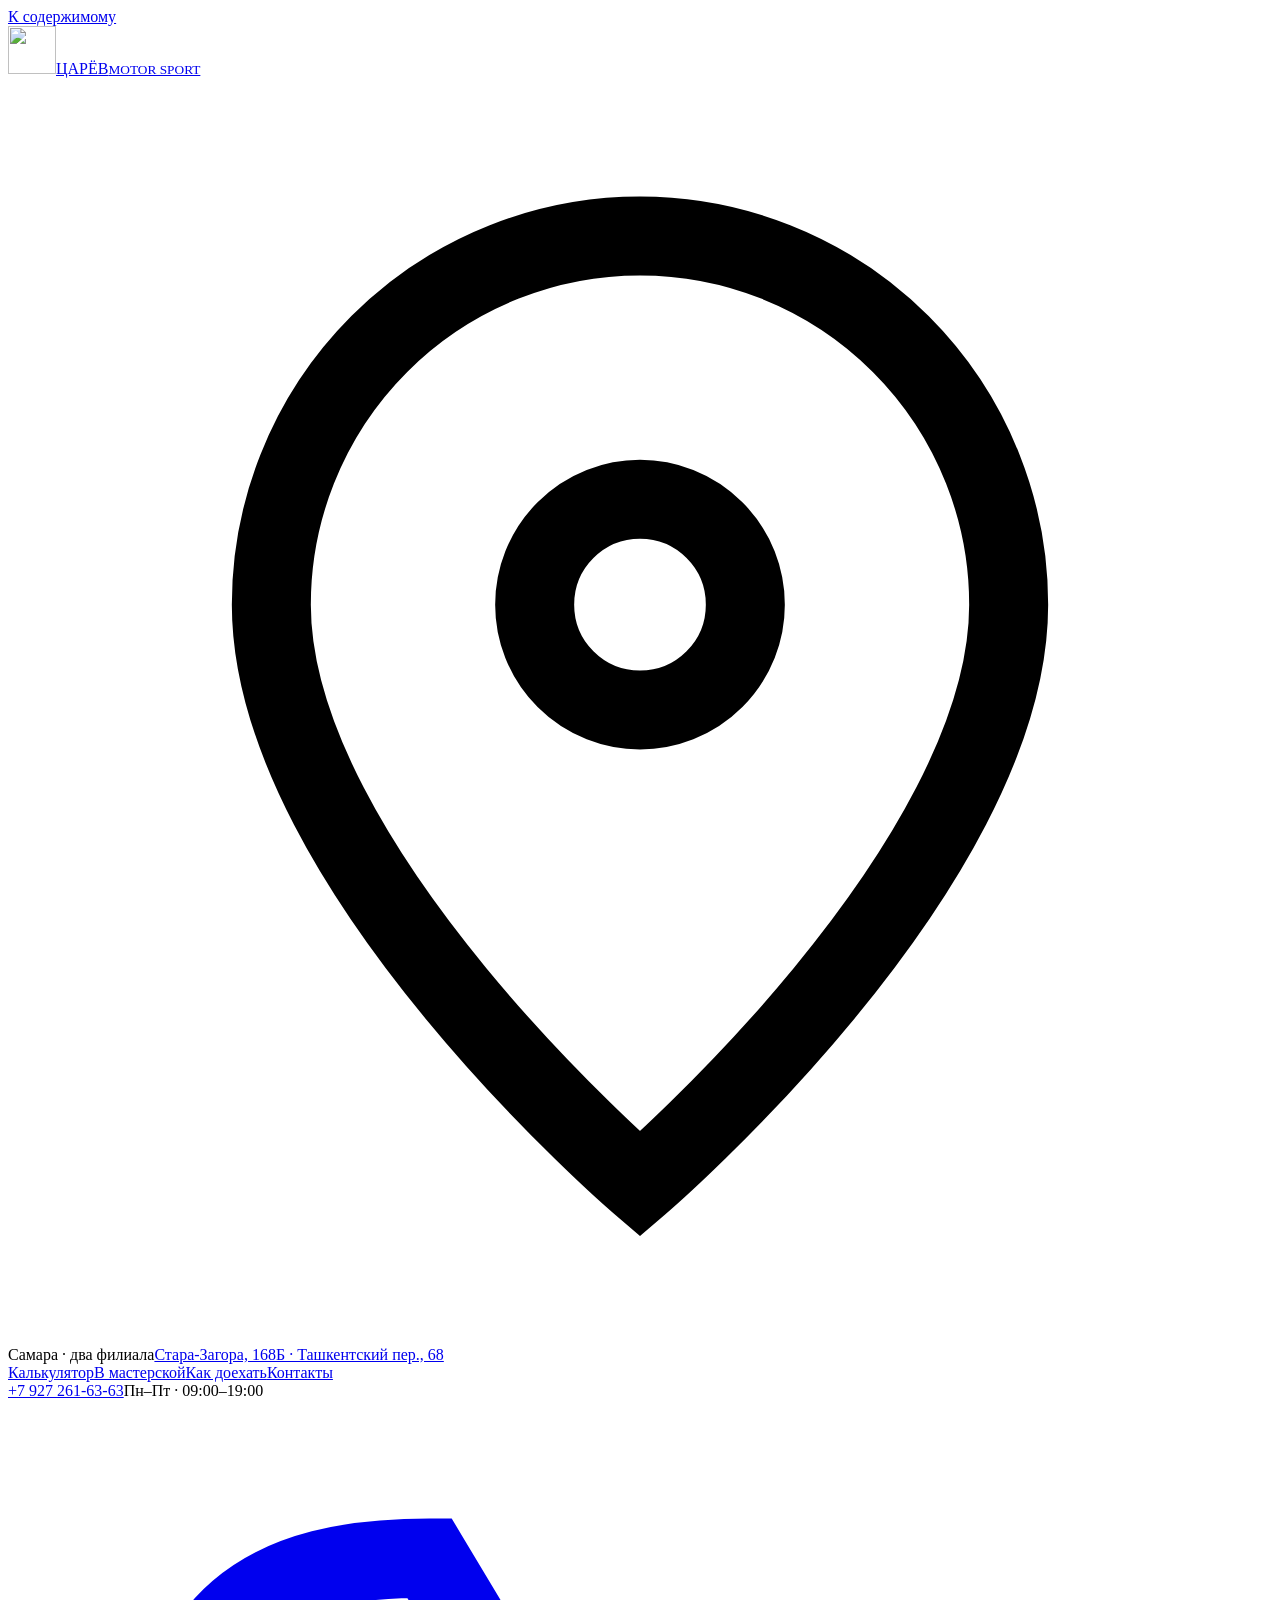
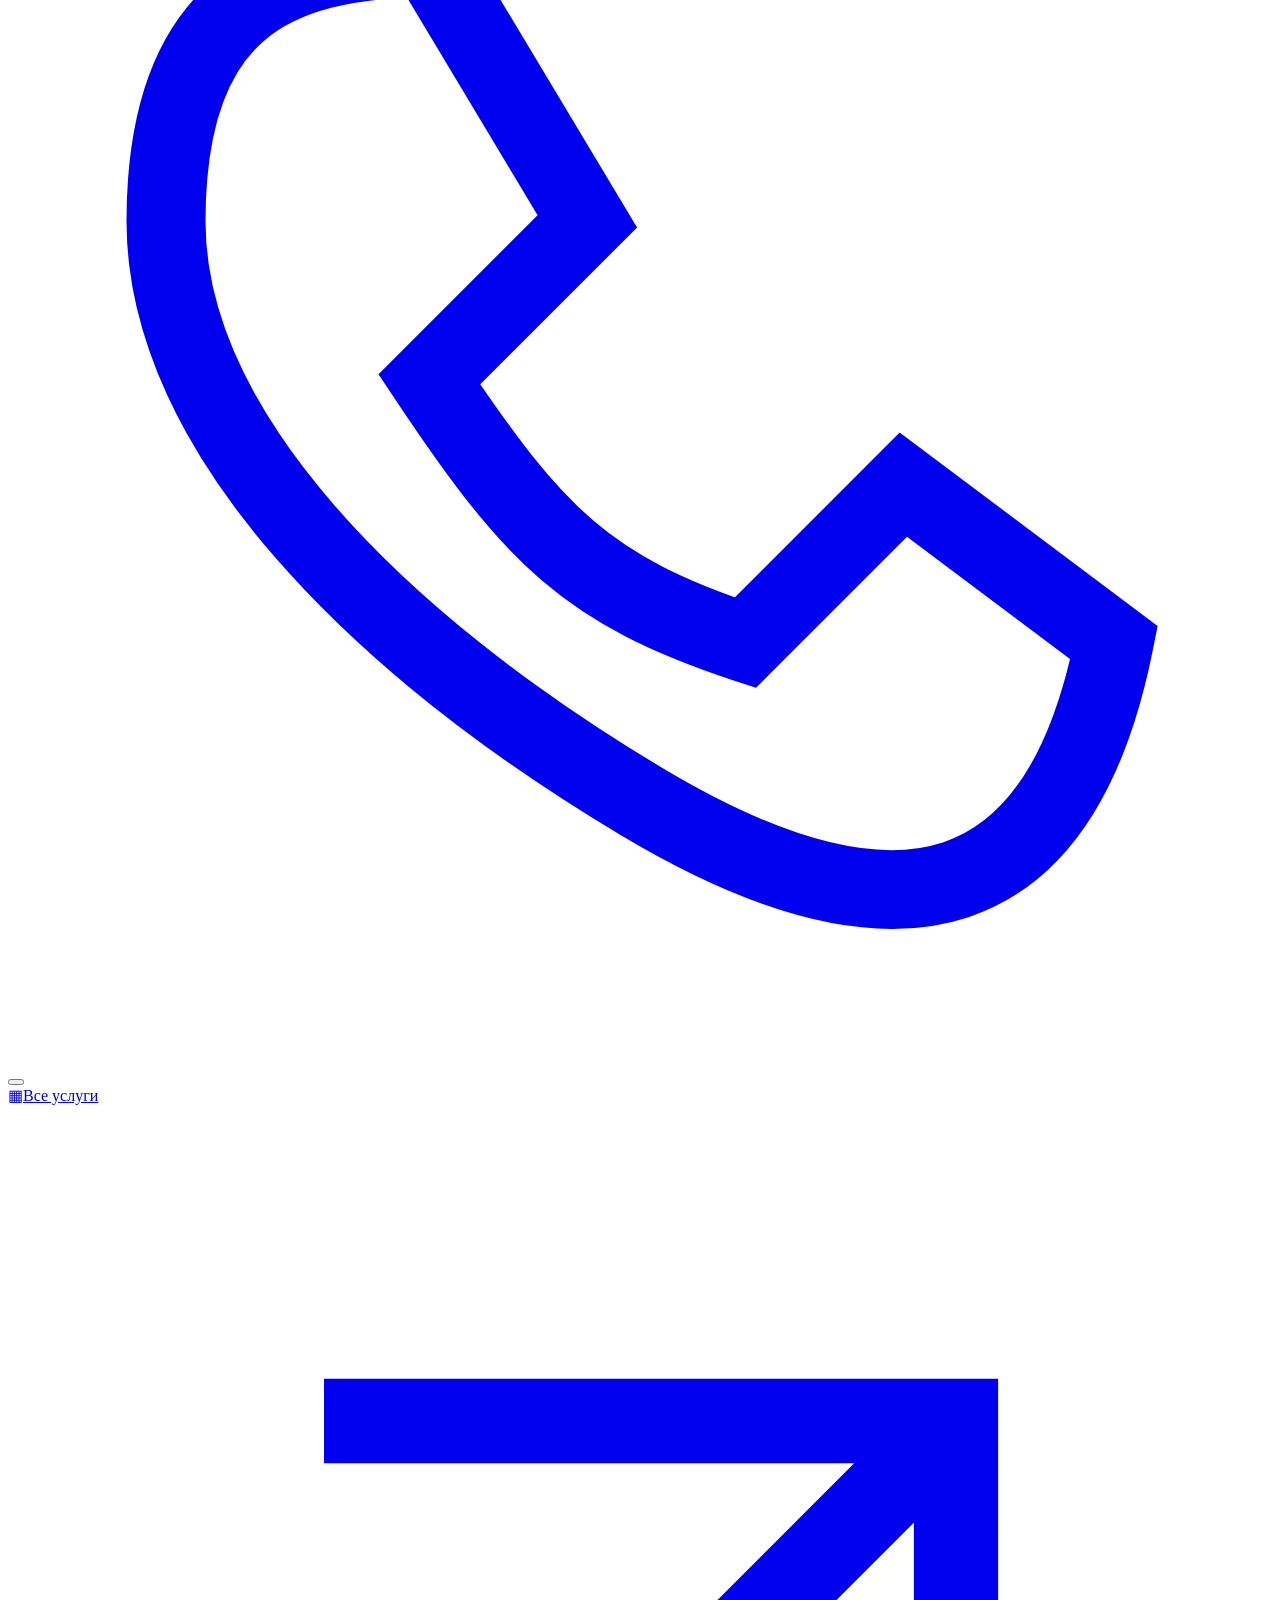
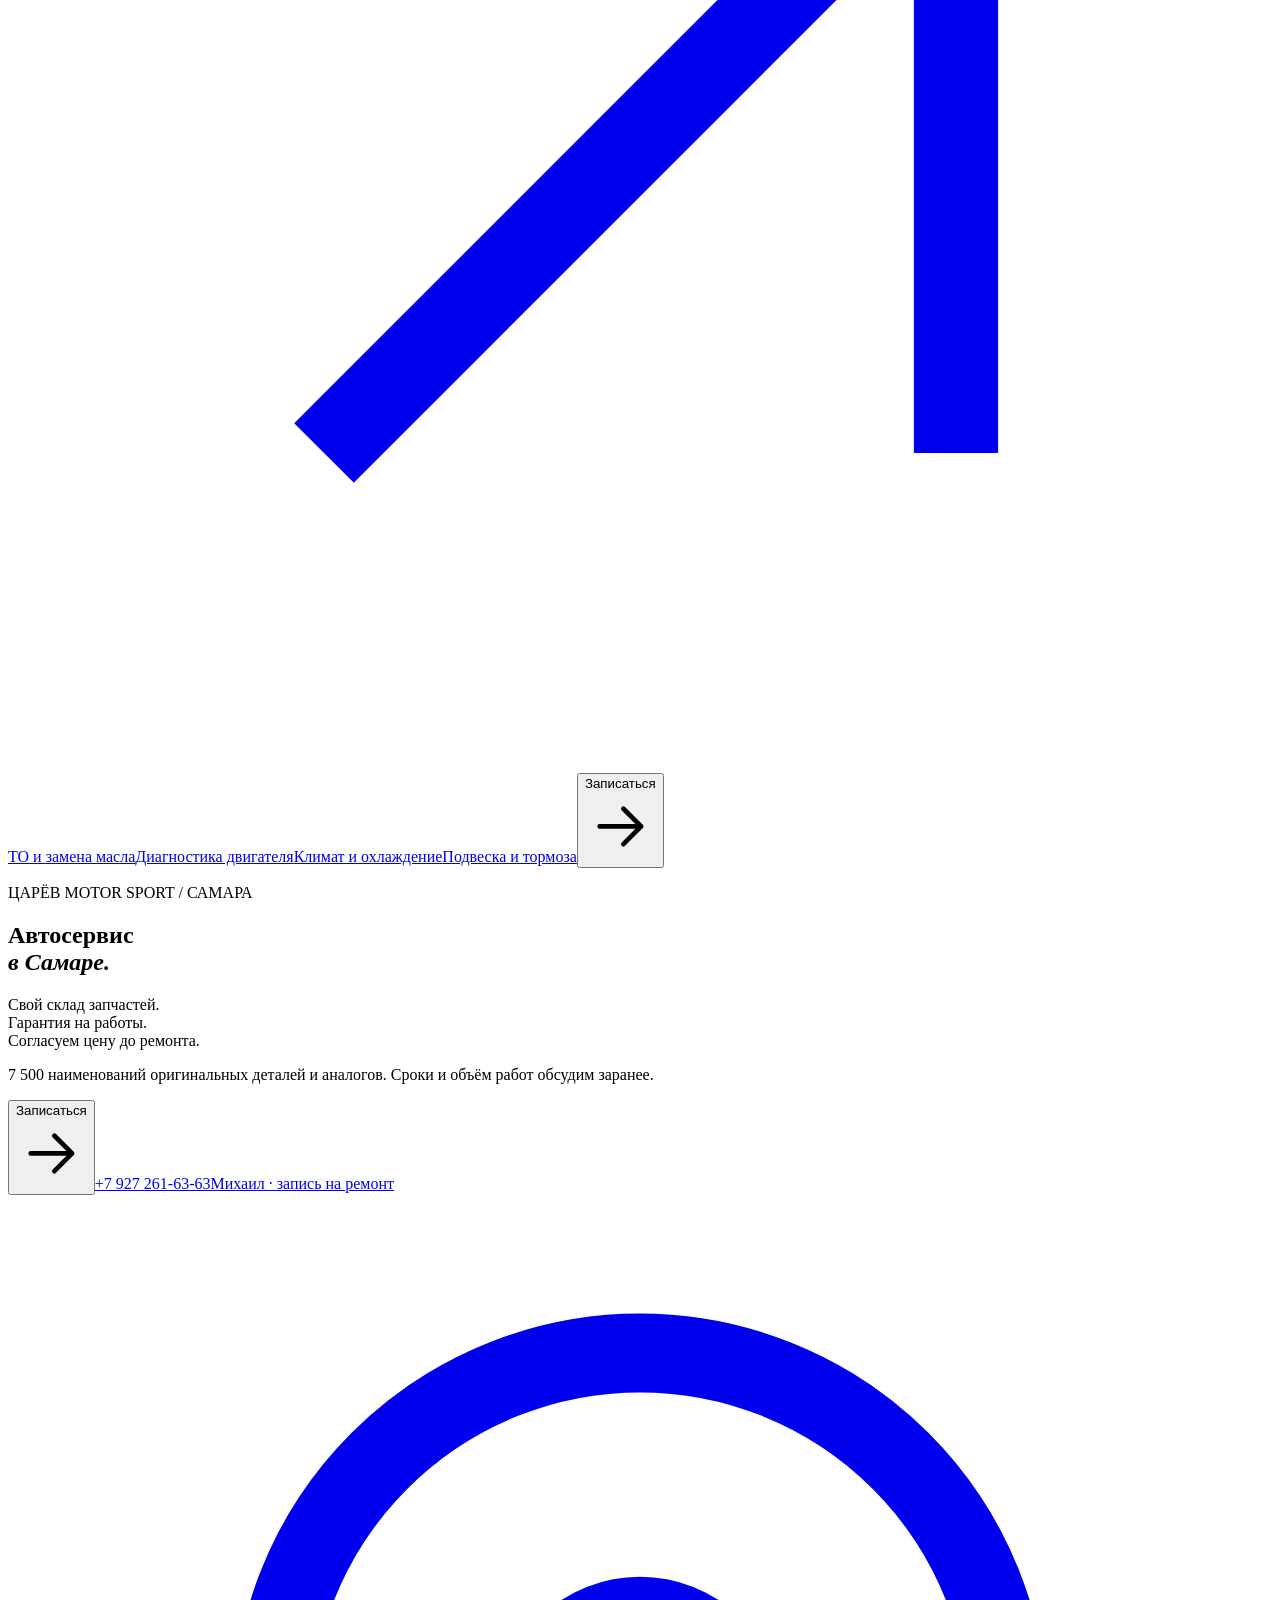
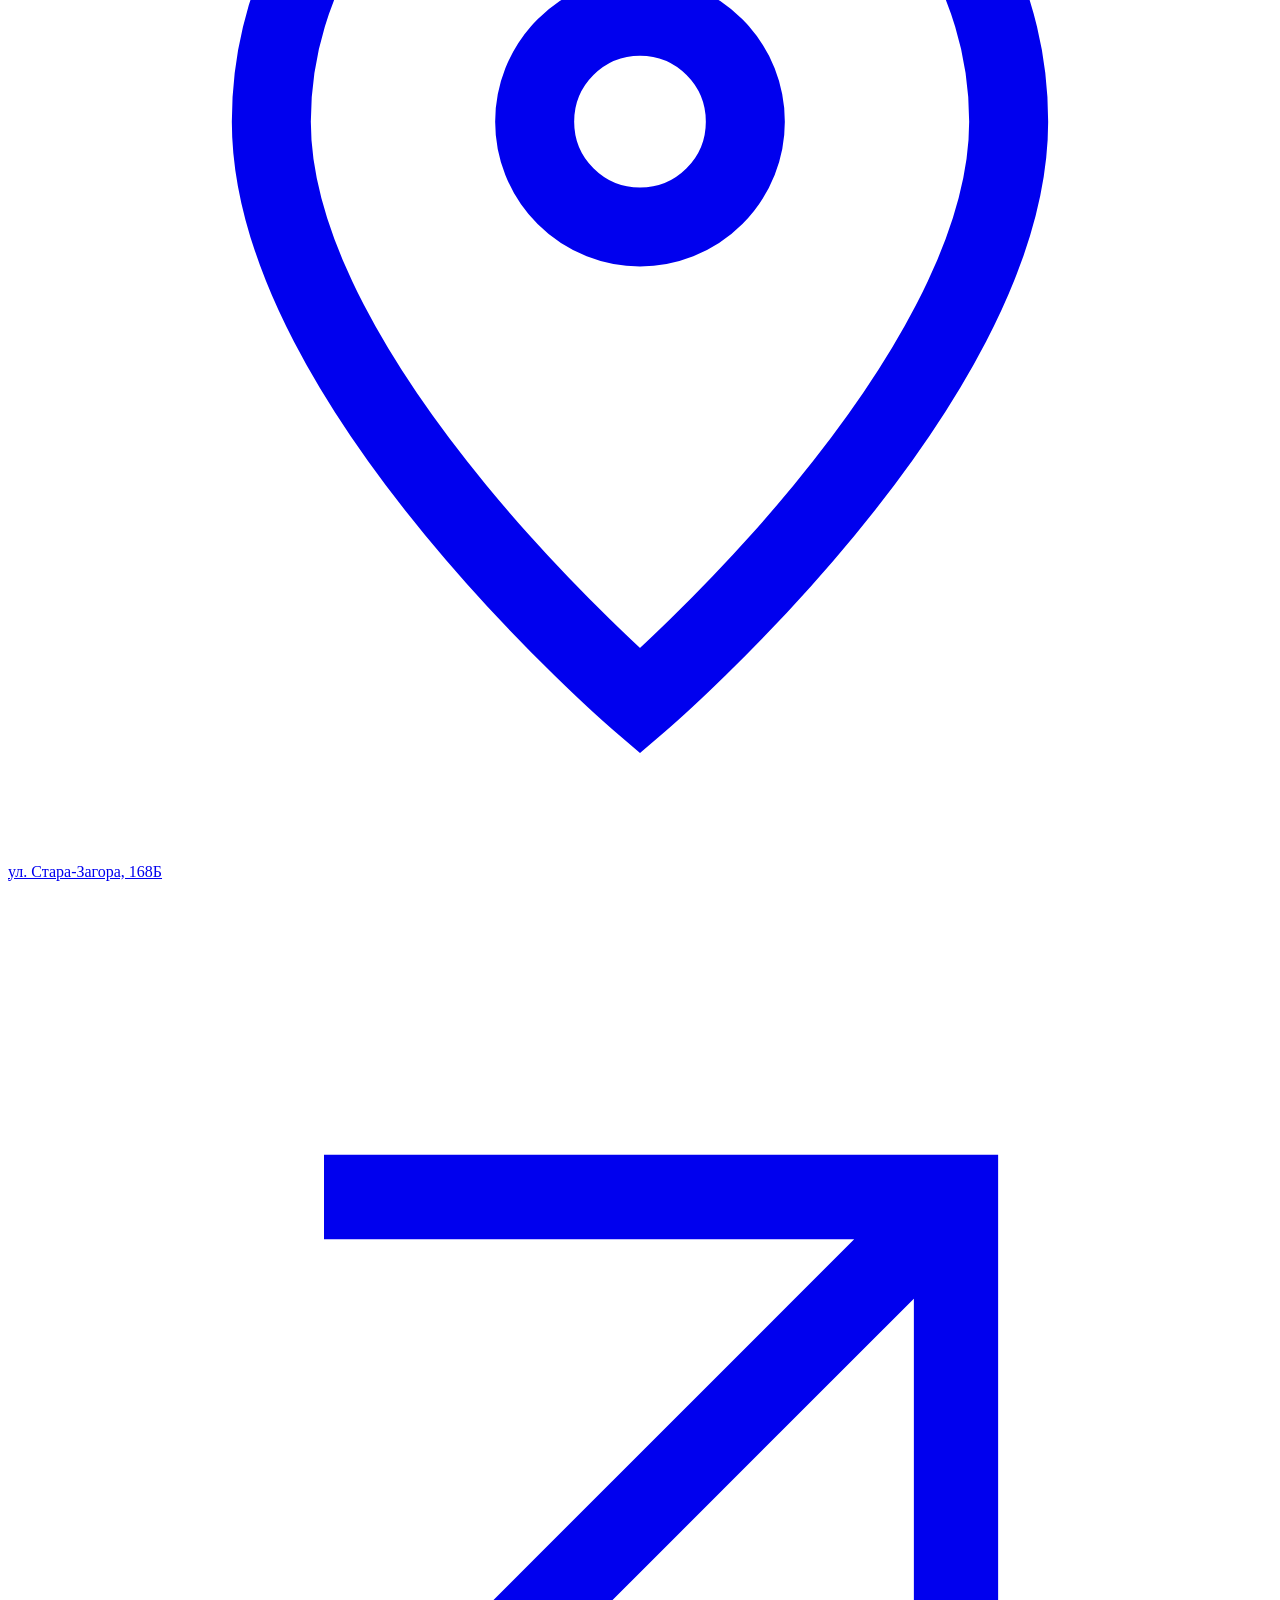
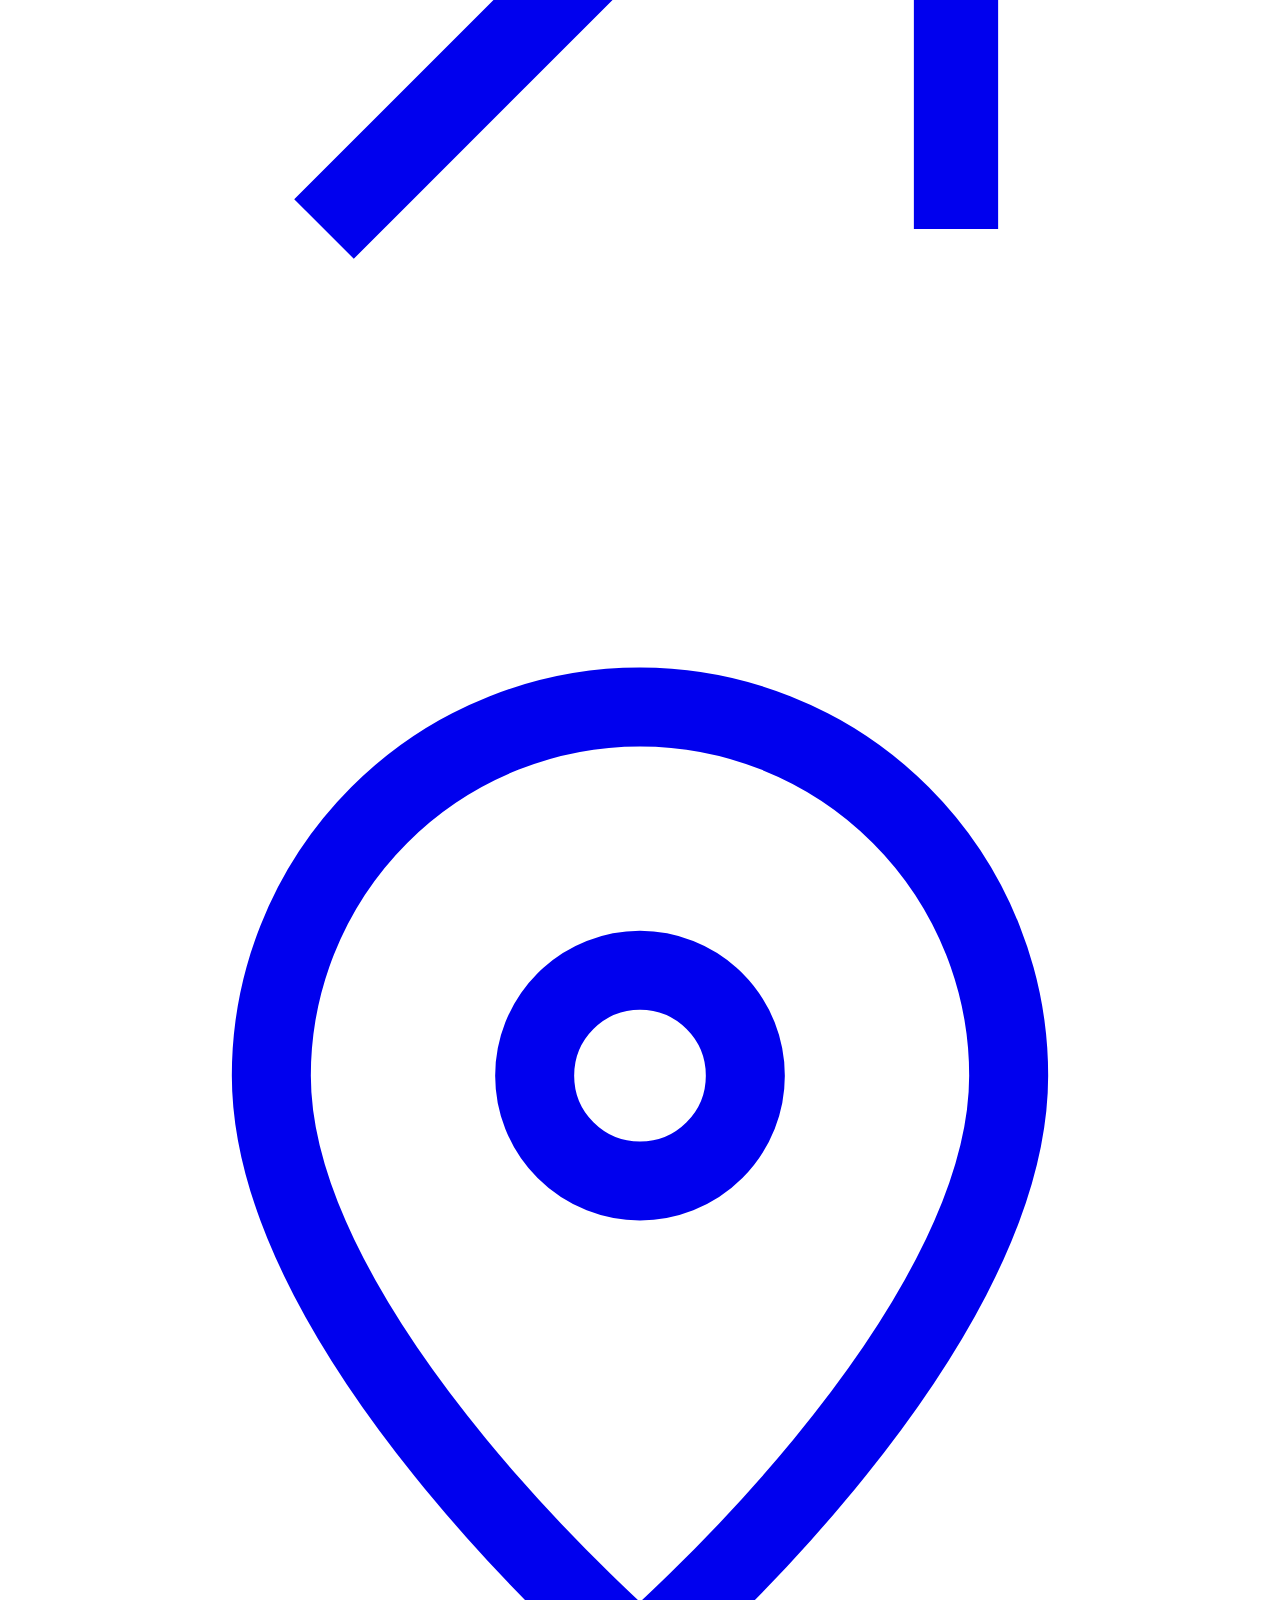
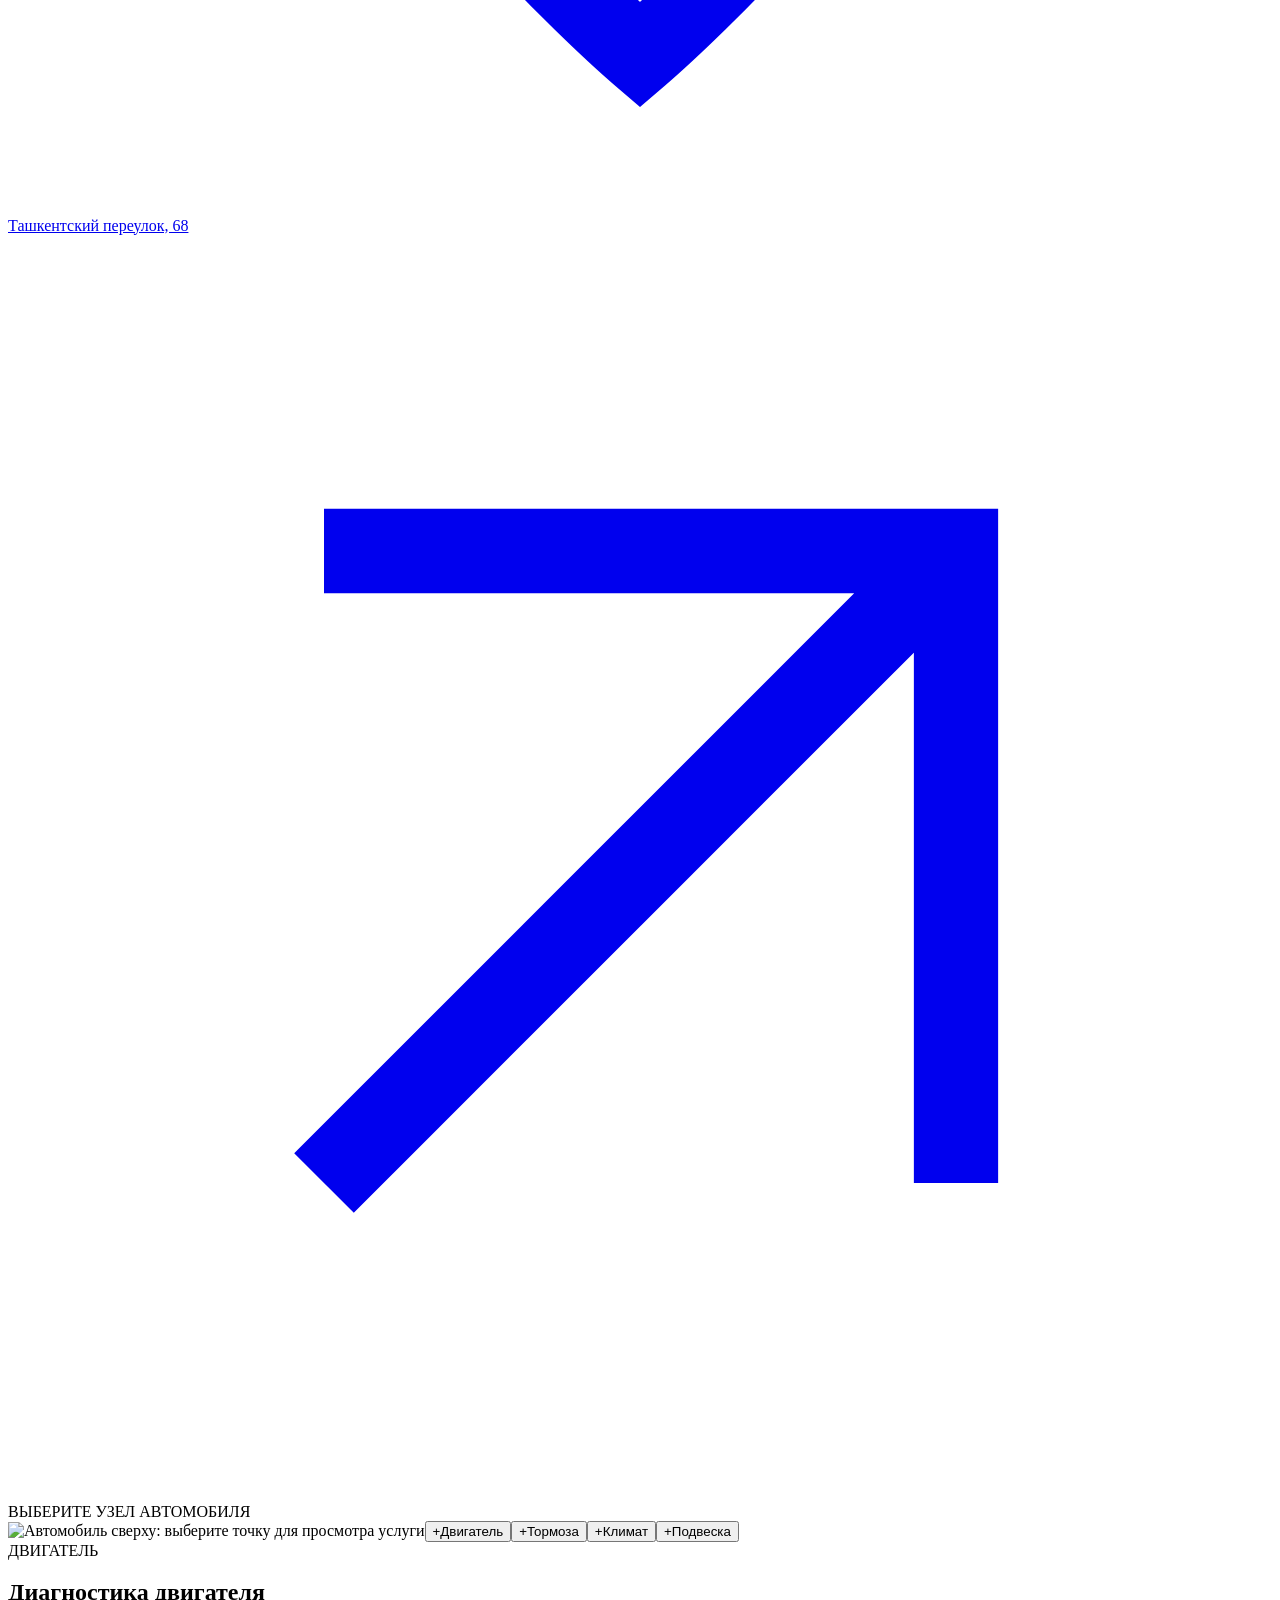
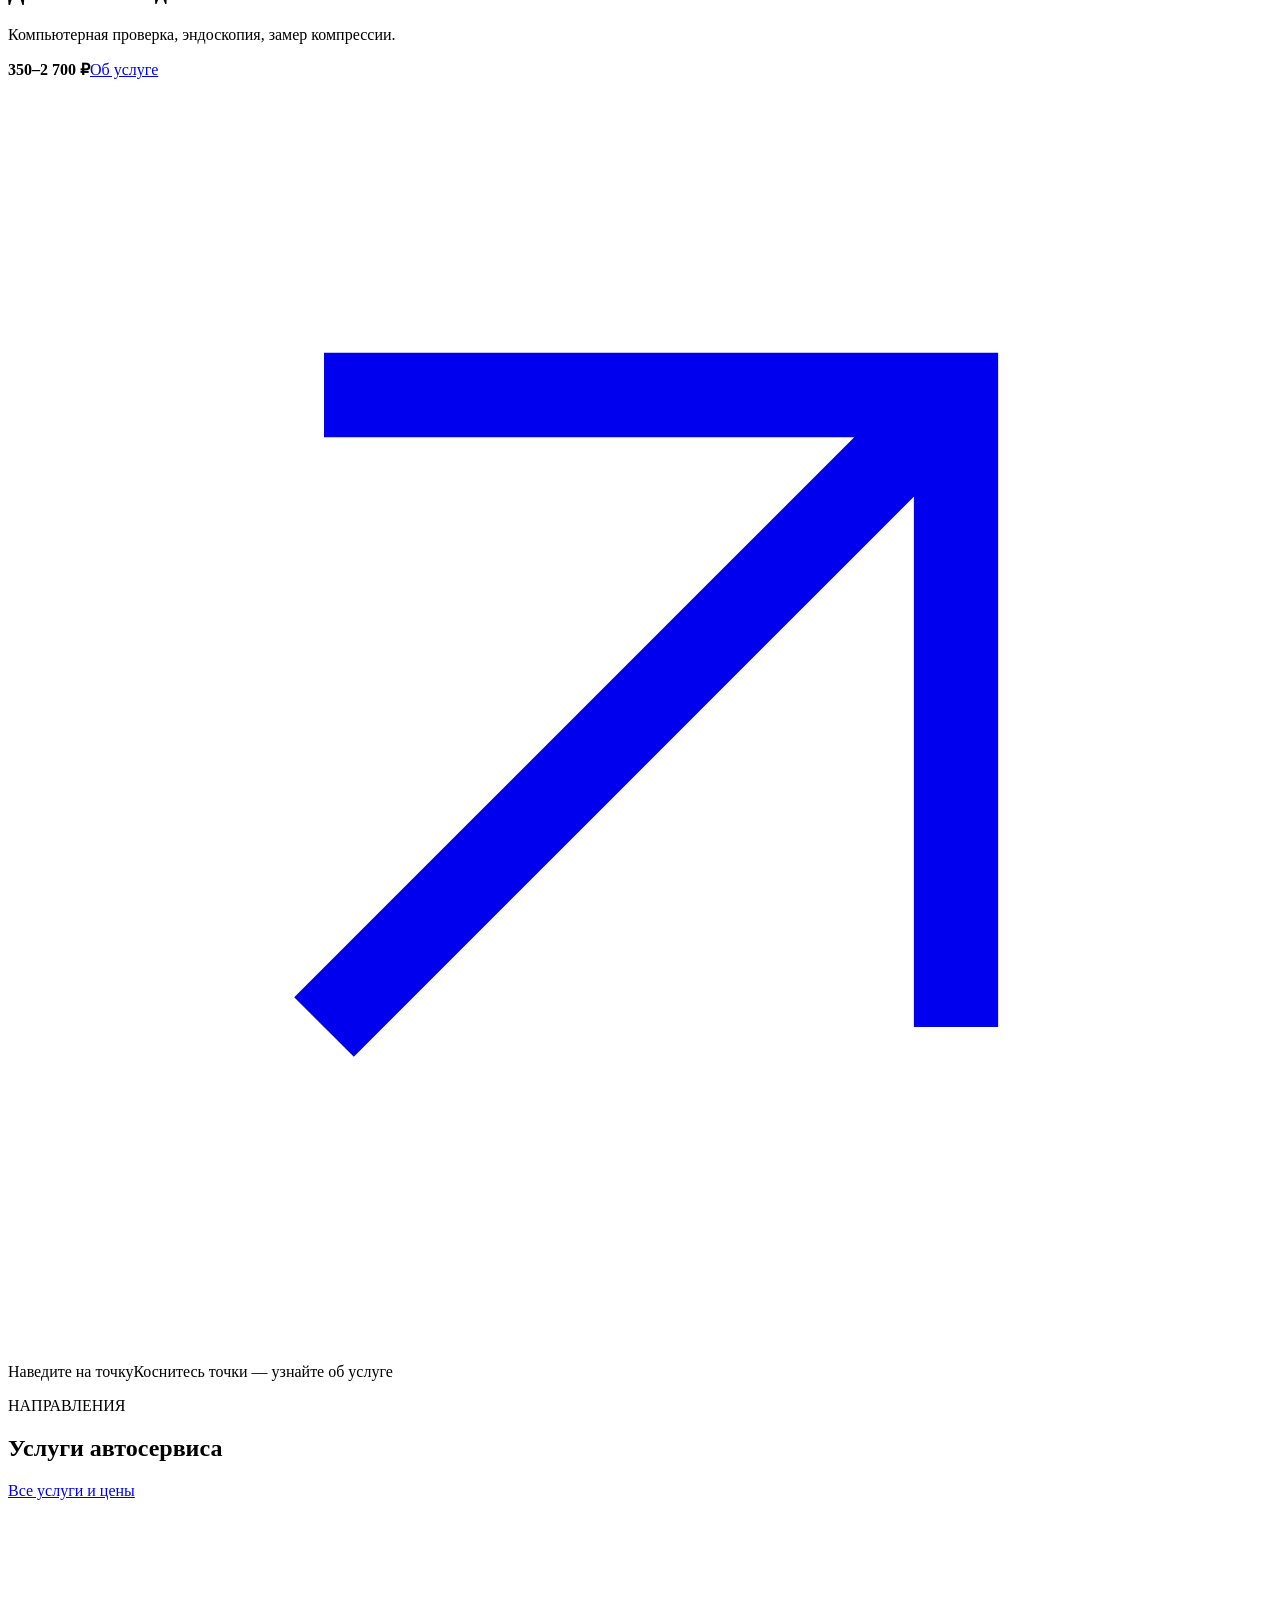
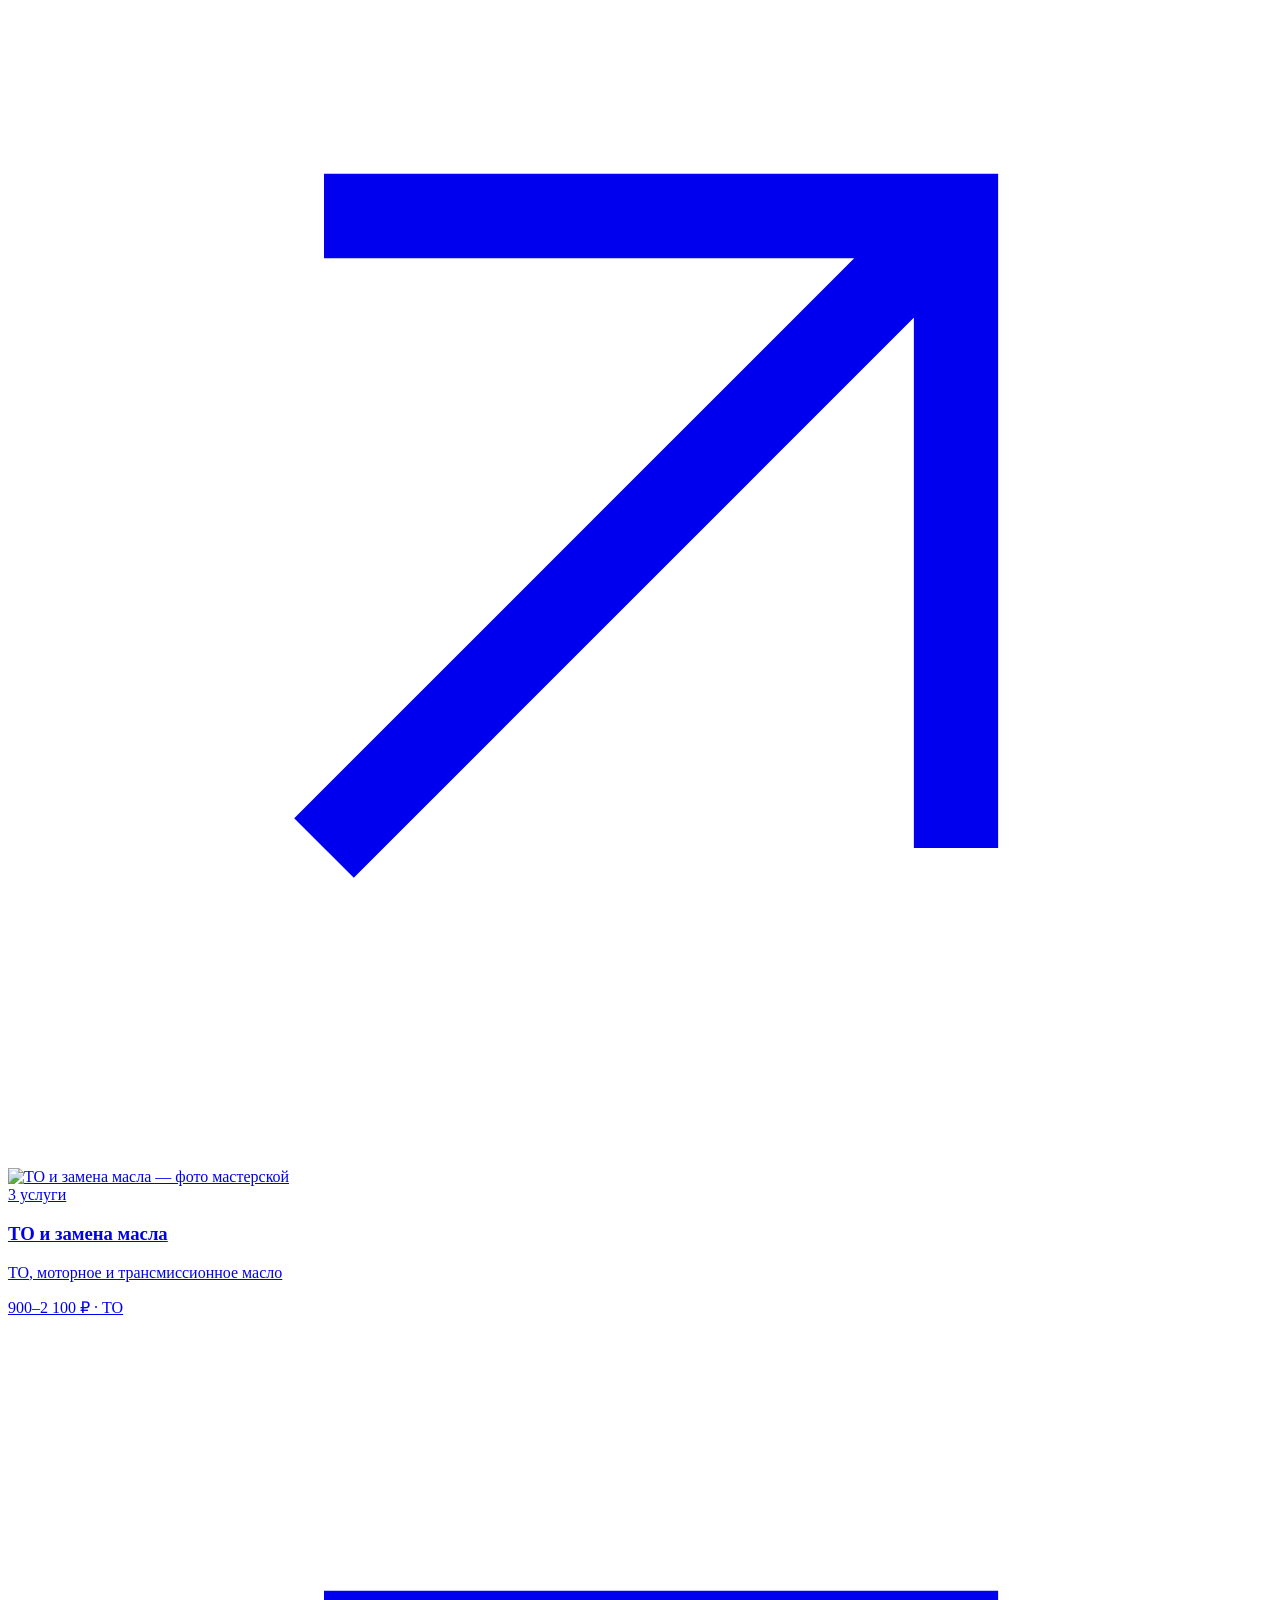
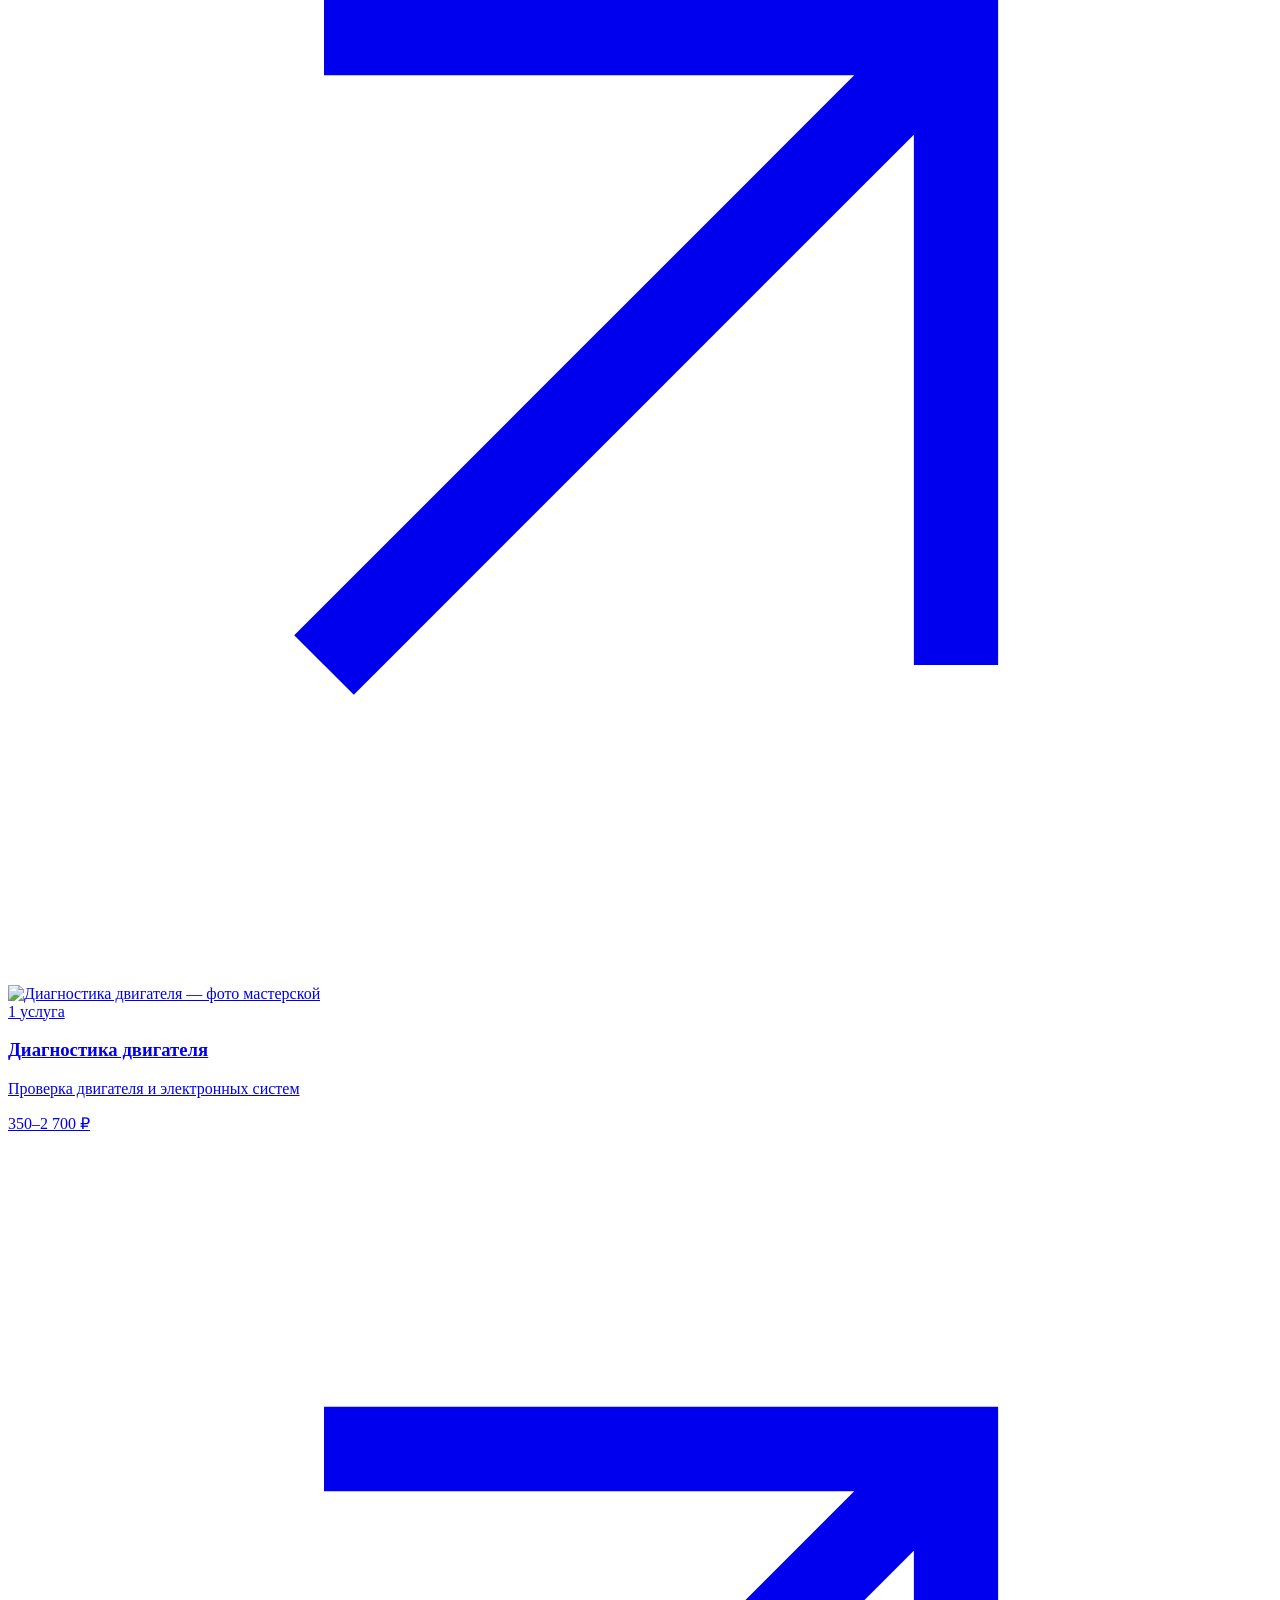
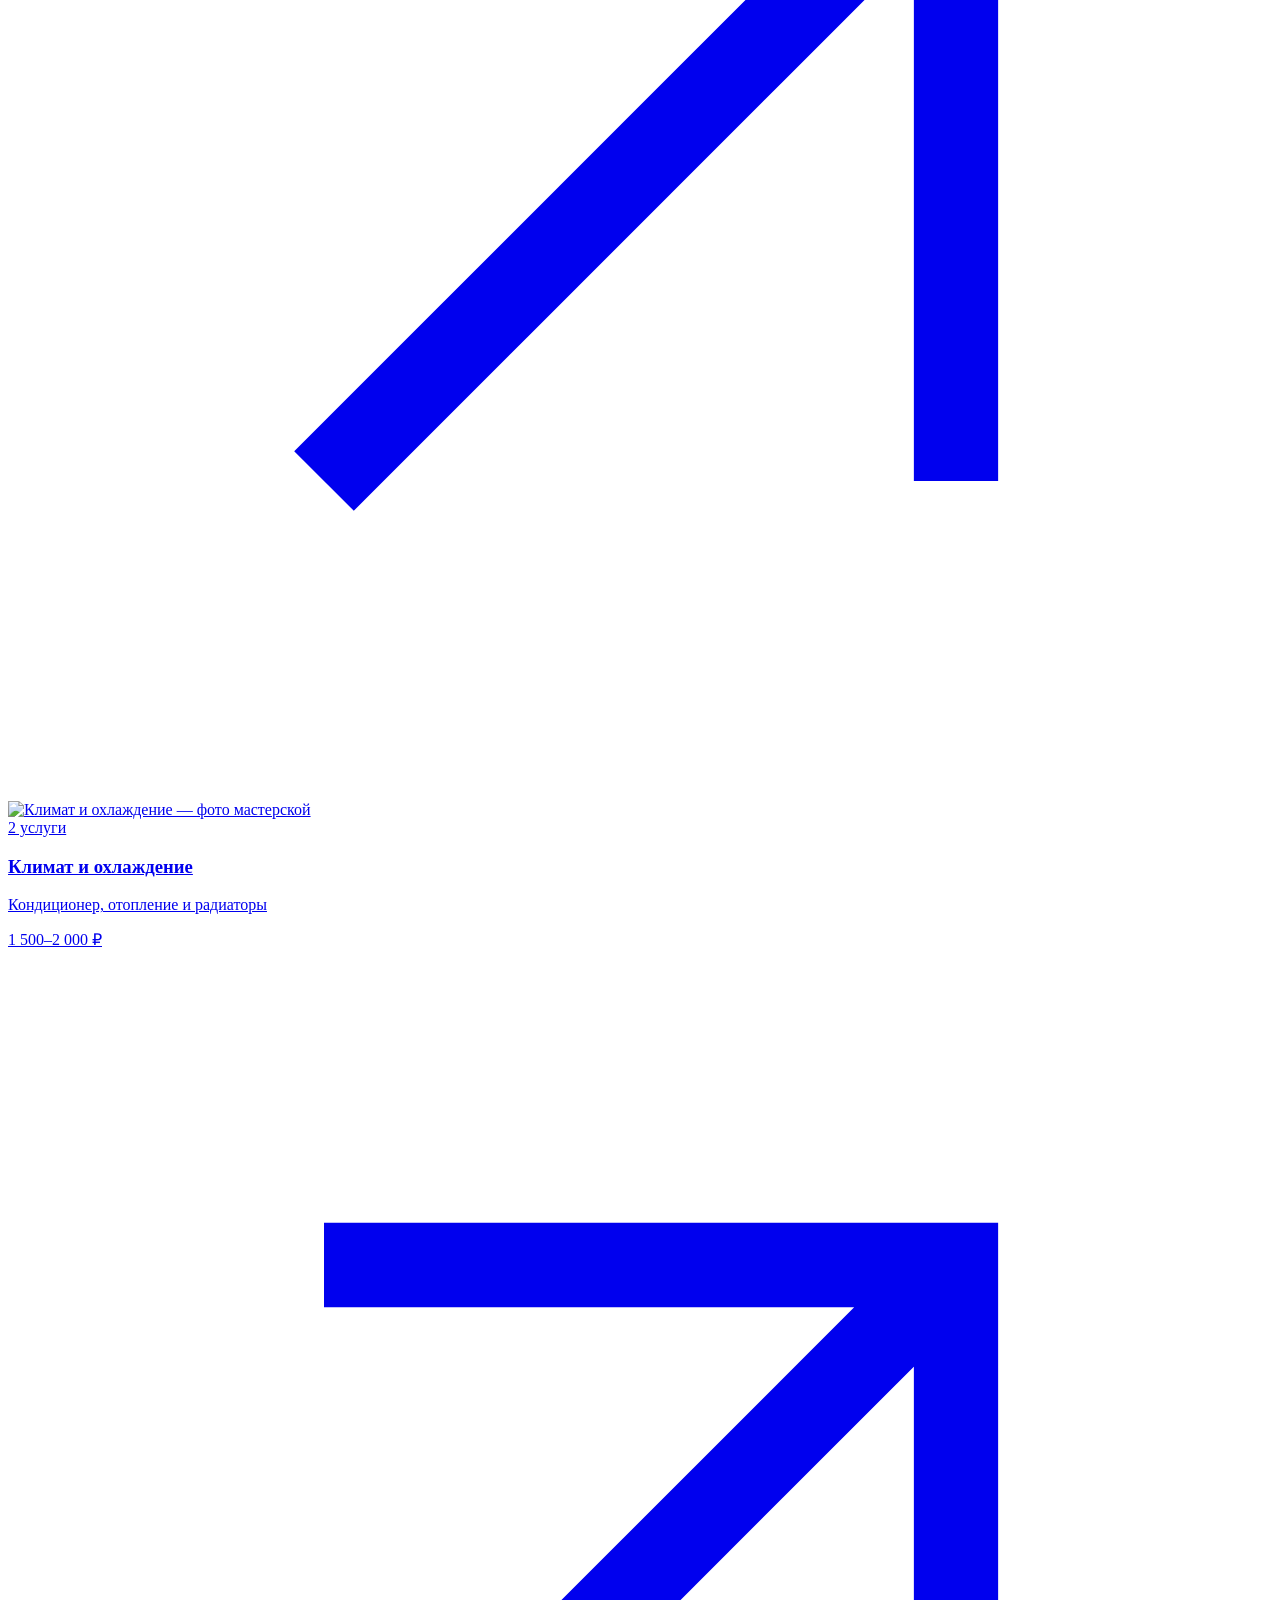
==== commit a0dd4a8f: "Highlight upfront repair pricing" ====
--- a/index.html
+++ b/index.html
@@ -1 +1 @@
-<!doctype html><html lang="ru"><head><meta charset="utf-8"><meta name="viewport" content="width=device-width,initial-scale=1"><meta name="theme-color" content="#f6f5f1"><meta name="robots" content="noindex,nofollow"><title>Автосервис в Самаре — ремонт и обслуживание — ЦАРЁВ motor sport</title><meta name="description" content="Диагностика, ТО и ремонт в ЦАРЁВ motor sport. Два филиала в Самаре, собственный склад запчастей, гарантия на работы."><link rel="icon" href="/tsarev-motor-sport/assets/logo.png"><link rel="stylesheet" href="/tsarev-motor-sport/assets/fonts.css"><link rel="stylesheet" href="/tsarev-motor-sport/assets/style.css"><script src="/tsarev-motor-sport/assets/app.js" defer></script></head><body data-page="home"><a class="skip" href="#main">К содержимому</a><header class="site-header"><div class="container header-main"><a class="brand" href="/tsarev-motor-sport/" aria-label="ЦАРЁВ motor sport — главная"><img src="/tsarev-motor-sport/assets/logo.png" alt="" width="48" height="48"><span>ЦАРЁВ<small>MOTOR SPORT</small></span></a><div class="header-places"><span><svg viewBox="0 0 24 24" fill="none" aria-hidden="true"><path d="M19 10c0 5-7 11-7 11S5 15 5 10a7 7 0 1 1 14 0Z" stroke="currentColor" stroke-width="1.5"/><circle cx="12" cy="10" r="2" stroke="currentColor" stroke-width="1.5"/></svg>Самара · два филиала</span><a href="/tsarev-motor-sport/#contacts">Стара-Загора, 168Б · Ташкентский пер., 68</a></div><nav class="basic-nav" aria-label="О сервисе"><a href="/tsarev-motor-sport/#estimate">Калькулятор</a><a href="/tsarev-motor-sport/#gallery">В мастерской</a><a href="/tsarev-motor-sport/#contacts">Как доехать</a><a href="/tsarev-motor-sport/#contacts">Контакты</a></nav><div class="header-phone"><a href="tel:+79272616363">+7 927 261-63-63</a><span>Пн–Пт · 09:00–19:00</span></div><a class="mobile-call" href="tel:+79272616363" aria-label="Позвонить в сервис"><svg viewBox="0 0 24 24" fill="none" aria-hidden="true"><path d="m8 3 3 5-3 3c2 3 3 4 6 5l3-3 4 3c-1 5-4 6-9 3S3 12 3 8s2-5 5-5Z" stroke="currentColor" stroke-width="1.5"/></svg></a><button class="menu-toggle" aria-label="Открыть меню" aria-expanded="false" aria-controls="mobile-menu"><span></span><span></span></button></div><div class="service-bar"><nav class="container service-nav" aria-label="Услуги сервиса"><a class="all-services" href="/tsarev-motor-sport/uslugi/"><span class="grid-icon">▦</span>Все услуги<svg viewBox="0 0 24 24" fill="none" aria-hidden="true"><path d="m6 18 12-12M6 6h12v12" stroke="currentColor" stroke-width="1.6"/></svg></a><a href="/tsarev-motor-sport/uslugi/obsluzhivanie/">ТО и замена масла</a><a href="/tsarev-motor-sport/uslugi/#diagnostika">Диагностика двигателя</a><a href="/tsarev-motor-sport/uslugi/#klimat">Климат и охлаждение</a><a href="/tsarev-motor-sport/uslugi/#hodovaya">Подвеска и тормоза</a><button class="button red" data-book >Записаться<svg viewBox="0 0 24 24" fill="none" aria-hidden="true"><path d="M5 12h14m-6-6 6 6-6 6" stroke="currentColor" stroke-width="1.6" stroke-linecap="round" stroke-linejoin="round"/></svg></button></nav></div></header><dialog id="mobile-menu" class="menu-dialog" aria-label="Меню сайта"><div class="menu-top"><a class="brand" href="/tsarev-motor-sport/"><img src="/tsarev-motor-sport/assets/logo.png" alt="" width="48" height="48"><span>ЦАРЁВ<small>MOTOR SPORT</small></span></a><button class="icon-button" data-close-menu aria-label="Закрыть меню">×</button></div><div class="menu-scroll"><p class="eyebrow">Услуги сервиса</p><nav aria-label="Мобильные услуги"><a href="/tsarev-motor-sport/uslugi/">Все услуги <svg viewBox="0 0 24 24" fill="none" aria-hidden="true"><path d="M5 12h14m-6-6 6 6-6 6" stroke="currentColor" stroke-width="1.6" stroke-linecap="round" stroke-linejoin="round"/></svg></a><a href="/tsarev-motor-sport/uslugi/obsluzhivanie/">ТО и замена масла<svg viewBox="0 0 24 24" fill="none" aria-hidden="true"><path d="M5 12h14m-6-6 6 6-6 6" stroke="currentColor" stroke-width="1.6" stroke-linecap="round" stroke-linejoin="round"/></svg></a><a href="/tsarev-motor-sport/uslugi/#diagnostika">Диагностика двигателя<svg viewBox="0 0 24 24" fill="none" aria-hidden="true"><path d="M5 12h14m-6-6 6 6-6 6" stroke="currentColor" stroke-width="1.6" stroke-linecap="round" stroke-linejoin="round"/></svg></a><a href="/tsarev-motor-sport/uslugi/#klimat">Климат и охлаждение<svg viewBox="0 0 24 24" fill="none" aria-hidden="true"><path d="M5 12h14m-6-6 6 6-6 6" stroke="currentColor" stroke-width="1.6" stroke-linecap="round" stroke-linejoin="round"/></svg></a><a href="/tsarev-motor-sport/uslugi/#hodovaya">Подвеска и тормоза<svg viewBox="0 0 24 24" fill="none" aria-hidden="true"><path d="M5 12h14m-6-6 6 6-6 6" stroke="currentColor" stroke-width="1.6" stroke-linecap="round" stroke-linejoin="round"/></svg></a></nav><nav class="menu-secondary" aria-label="Мобильная навигация"><a href="/tsarev-motor-sport/">Главная</a><a href="/tsarev-motor-sport/#request">Запись в сервис</a><a href="/tsarev-motor-sport/#estimate">Калькулятор</a><a href="/tsarev-motor-sport/#benefits">О сервисе</a><a href="/tsarev-motor-sport/#process">Как работаем</a><a href="/tsarev-motor-sport/#gallery">В мастерской</a><a href="/tsarev-motor-sport/#contacts">Контакты и маршрут</a></nav></div><div class="menu-bottom"><span>Пн–Пт · 09:00–19:00</span><a href="tel:+79272616363">+7 927 261-63-63</a><p>Самара · два филиала</p></div></dialog><main id="main"><section class="hero container"><div class="hero-content"><p class="eyebrow">ЦАРЁВ MOTOR SPORT / САМАРА</p><h1>Автосервис<br><em>в Самаре.</em></h1><p class="hero-usp">Свой склад запчастей.<br>Гарантия на работы.</p><p class="hero-lead">7 500 наименований оригинальных деталей и аналогов. До ремонта согласуем работы, стоимость и сроки.</p><div class="hero-actions"><button class="button red" data-book >Записаться<svg viewBox="0 0 24 24" fill="none" aria-hidden="true"><path d="M5 12h14m-6-6 6 6-6 6" stroke="currentColor" stroke-width="1.6" stroke-linecap="round" stroke-linejoin="round"/></svg></button><a class="hero-phone" href="tel:+79272616363">+7 927 261-63-63<span>Михаил · запись на ремонт</span></a></div><div class="hero-addresses"><a href="#contacts"><svg viewBox="0 0 24 24" fill="none" aria-hidden="true"><path d="M19 10c0 5-7 11-7 11S5 15 5 10a7 7 0 1 1 14 0Z" stroke="currentColor" stroke-width="1.5"/><circle cx="12" cy="10" r="2" stroke="currentColor" stroke-width="1.5"/></svg><span>ул. Стара-Загора, 168Б</span><svg viewBox="0 0 24 24" fill="none" aria-hidden="true"><path d="m6 18 12-12M6 6h12v12" stroke="currentColor" stroke-width="1.6"/></svg></a><a href="#contacts"><svg viewBox="0 0 24 24" fill="none" aria-hidden="true"><path d="M19 10c0 5-7 11-7 11S5 15 5 10a7 7 0 1 1 14 0Z" stroke="currentColor" stroke-width="1.5"/><circle cx="12" cy="10" r="2" stroke="currentColor" stroke-width="1.5"/></svg><span>Ташкентский переулок, 68</span><svg viewBox="0 0 24 24" fill="none" aria-hidden="true"><path d="m6 18 12-12M6 6h12v12" stroke="currentColor" stroke-width="1.6"/></svg></a></div></div><div class="car-map" aria-label="Выбор услуги по части автомобиля"><div class="map-caption"><span>ВЫБЕРИТЕ УЗЕЛ АВТОМОБИЛЯ</span></div><div class="map-grid" aria-hidden="true"></div><div class="car-stage"><img src="/tsarev-motor-sport/assets/car-top.webp" width="1024" height="1536" alt="Автомобиль сверху: выберите точку для просмотра услуги" fetchpriority="high"><button class="hotspot hotspot-0" style="--x:50%;--y:18%" data-hotspot="diagnostika-dvigatelya" aria-label="Двигатель: показать услугу" aria-pressed="true" aria-controls="hotspot-panel"><span>+</span><span class="hotspot-label">Двигатель</span></button><button class="hotspot hotspot-1" style="--x:78%;--y:24%" data-hotspot="zamena-tormoznykh-kolodok" aria-label="Тормоза: показать услугу" aria-pressed="false" aria-controls="hotspot-panel"><span>+</span><span class="hotspot-label">Тормоза</span></button><button class="hotspot hotspot-2" style="--x:46%;--y:42%" data-hotspot="obsluzhivanie-konditsionera" aria-label="Климат: показать услугу" aria-pressed="false" aria-controls="hotspot-panel"><span>+</span><span class="hotspot-label">Климат</span></button><button class="hotspot hotspot-3" style="--x:22%;--y:72%" data-hotspot="remont-podveski" aria-label="Подвеска: показать услугу" aria-pressed="false" aria-controls="hotspot-panel"><span>+</span><span class="hotspot-label">Подвеска</span></button></div><article id="hotspot-panel" class="hotspot-panel" aria-live="polite"><span class="micro" data-hot-tag>ДВИГАТЕЛЬ</span><h2 data-hot-title>Диагностика двигателя</h2><p data-hot-description>Компьютерная проверка, эндоскопия, замер компрессии.</p><strong data-hot-price>350–2 700 ₽</strong><a data-hot-link href="/tsarev-motor-sport/uslugi/diagnostika-dvigatelya/">Об услуге <svg viewBox="0 0 24 24" fill="none" aria-hidden="true"><path d="m6 18 12-12M6 6h12v12" stroke="currentColor" stroke-width="1.6"/></svg></a></article><p class="map-hint"><span class="desktop-hint">Наведите на точку</span><span class="touch-hint">Коснитесь точки</span> — узнайте об услуге</p></div></section><section class="container directions section-space" id="services"><div class="section-head"><div><p class="eyebrow">НАПРАВЛЕНИЯ</p><h2>Услуги автосервиса</h2></div><a class="button outline" href="/tsarev-motor-sport/uslugi/">Все услуги и цены <svg viewBox="0 0 24 24" fill="none" aria-hidden="true"><path d="m6 18 12-12M6 6h12v12" stroke="currentColor" stroke-width="1.6"/></svg></a></div><div class="directions-grid"><a class="direction-card card-0" href="/tsarev-motor-sport/uslugi/obsluzhivanie/"><img src="/tsarev-motor-sport/assets/porsche.webp" alt="ТО и замена масла — фото мастерской" class="direction-photo" width="1350" height="1800" loading="lazy" decoding="async"><div class="direction-shade"></div><span class="card-number">3 услуги</span><div class="direction-copy"><h3>ТО и замена масла</h3><p>ТО, моторное и трансмиссионное масло</p><span class="card-price">900–2 100 ₽ · ТО</span></div><span class="card-arrow"><svg viewBox="0 0 24 24" fill="none" aria-hidden="true"><path d="m6 18 12-12M6 6h12v12" stroke="currentColor" stroke-width="1.6"/></svg></span></a><a class="direction-card card-1" href="/tsarev-motor-sport/uslugi/#diagnostika"><img src="/tsarev-motor-sport/assets/mini.webp" alt="Диагностика двигателя — фото мастерской" class="direction-photo" width="1350" height="1800" loading="lazy" decoding="async"><div class="direction-shade"></div><span class="card-number">1 услуга</span><div class="direction-copy"><h3>Диагностика двигателя</h3><p>Проверка двигателя и электронных систем</p><span class="card-price">350–2 700 ₽</span></div><span class="card-arrow"><svg viewBox="0 0 24 24" fill="none" aria-hidden="true"><path d="m6 18 12-12M6 6h12v12" stroke="currentColor" stroke-width="1.6"/></svg></span></a><a class="direction-card card-2" href="/tsarev-motor-sport/uslugi/#klimat"><img src="/tsarev-motor-sport/assets/climate.webp" alt="Климат и охлаждение — фото мастерской" class="direction-photo" width="1350" height="1800" loading="lazy" decoding="async"><div class="direction-shade"></div><span class="card-number">2 услуги</span><div class="direction-copy"><h3>Климат и охлаждение</h3><p>Кондиционер, отопление и радиаторы</p><span class="card-price">1 500–2 000 ₽</span></div><span class="card-arrow"><svg viewBox="0 0 24 24" fill="none" aria-hidden="true"><path d="m6 18 12-12M6 6h12v12" stroke="currentColor" stroke-width="1.6"/></svg></span></a><a class="direction-card card-3" href="/tsarev-motor-sport/uslugi/#hodovaya"><img src="/tsarev-motor-sport/assets/brakes.webp" alt="Подвеска и тормоза — фото мастерской" class="direction-photo" width="1350" height="1800" loading="lazy" decoding="async"><div class="direction-shade"></div><span class="card-number">2 услуги</span><div class="direction-copy"><h3>Подвеска и тормоза</h3><p>Ремонт подвески и замена колодок</p><span class="card-price">900–1 800 ₽ / час</span></div><span class="card-arrow"><svg viewBox="0 0 24 24" fill="none" aria-hidden="true"><path d="m6 18 12-12M6 6h12v12" stroke="currentColor" stroke-width="1.6"/></svg></span></a></div></section><section class="estimate-section section-space" id="estimate"><div class="container"><div class="section-head"><div><p class="eyebrow">КАЛЬКУЛЯТОР</p><h2>Расчёт стоимости работ</h2></div><p>Выберите работы и сразу увидите диапазон цен.<br>Запчасти и материалы считаются отдельно.</p></div><div class="estimate-layout"><div class="estimate-controls"><p class="estimate-step"><span>01</span>Выберите направление</p><div class="estimate-categories" role="tablist" aria-label="Направление ремонта"><button class="estimate-category" type="button" role="tab" id="estimate-tab-obsluzhivanie" data-estimate-category="obsluzhivanie" aria-selected="true" aria-controls="estimate-panel-obsluzhivanie" tabindex="0"><svg viewBox="0 0 24 24" fill="none" aria-hidden="true"><path d="M5 9h10v10H5z M8 5h5v4 M15 11l5-3v6l-5 2 M7 14h6" stroke="currentColor" stroke-width="1.5" stroke-linecap="round" stroke-linejoin="round"/></svg><span>ТО и масла<small>Плановый уход</small></span><b data-category-count hidden></b></button><button class="estimate-category" type="button" role="tab" id="estimate-tab-diagnostika" data-estimate-category="diagnostika" aria-selected="false" aria-controls="estimate-panel-diagnostika" tabindex="-1"><svg viewBox="0 0 24 24" fill="none" aria-hidden="true"><path d="M5 5h14v11H5z M9 20h6 M12 16v4 M8 11l3-3 2 4 3-3" stroke="currentColor" stroke-width="1.5" stroke-linecap="round" stroke-linejoin="round"/></svg><span>Диагностика<small>Найти причину</small></span><b data-category-count hidden></b></button><button class="estimate-category" type="button" role="tab" id="estimate-tab-klimat" data-estimate-category="klimat" aria-selected="false" aria-controls="estimate-panel-klimat" tabindex="-1"><svg viewBox="0 0 24 24" fill="none" aria-hidden="true"><path d="M12 3v18 M4 7l16 10 M4 17 20 7 M9 4l3 3 3-3 M9 20l3-3 3 3" stroke="currentColor" stroke-width="1.5" stroke-linecap="round" stroke-linejoin="round"/></svg><span>Климат<small>Тепло и прохлада</small></span><b data-category-count hidden></b></button><button class="estimate-category" type="button" role="tab" id="estimate-tab-hodovaya" data-estimate-category="hodovaya" aria-selected="false" aria-controls="estimate-panel-hodovaya" tabindex="-1"><svg viewBox="0 0 24 24" fill="none" aria-hidden="true"><path d="M9 3h6 M12 3v4 M8 8l8 2-8 3 8 3-8 2 M12 18v3 M9 21h6" stroke="currentColor" stroke-width="1.5" stroke-linecap="round" stroke-linejoin="round"/></svg><span>Тормоза и ходовая<small>Подвеска и тормоза</small></span><b data-category-count hidden></b></button></div><div class="estimate-work-heading"><p class="estimate-step"><span>02</span>Отметьте нужные работы</p><span>Можно несколько</span></div><fieldset class="estimate-group" id="estimate-panel-obsluzhivanie" role="tabpanel" aria-labelledby="estimate-tab-obsluzhivanie" ><legend class="sr-only">ТО и замена масла</legend><div class="estimate-options"><label class="estimate-option"><input type="checkbox" name="estimate-service" value="tekhnicheskoe-obsluzhivanie" data-category="obsluzhivanie" data-min="900" data-max="2100" ><span class="estimate-choice"><span>Техническое обслуживание</span><strong>900–2 100 ₽</strong><span class="check-symbol" aria-hidden="true">✓</span></span></label><label class="estimate-option"><input type="checkbox" name="estimate-service" value="zamena-masla-dvigatelya" data-category="obsluzhivanie" data-min="700" data-max="1100" ><span class="estimate-choice"><span>Замена масла в двигателе</span><strong>700–1 100 ₽</strong><span class="check-symbol" aria-hidden="true">✓</span></span></label><label class="estimate-option"><input type="checkbox" name="estimate-service" value="zamena-masla-akpp" data-category="obsluzhivanie" data-min="800" data-max="2500" ><span class="estimate-choice"><span>Замена масла в АКПП</span><strong>800–2 500 ₽</strong><span class="check-symbol" aria-hidden="true">✓</span></span></label></div></fieldset><fieldset class="estimate-group" id="estimate-panel-diagnostika" role="tabpanel" aria-labelledby="estimate-tab-diagnostika" hidden><legend class="sr-only">Диагностика двигателя</legend><div class="estimate-options"><label class="estimate-option"><input type="checkbox" name="estimate-service" value="diagnostika-dvigatelya" data-category="diagnostika" data-min="350" data-max="2700" ><span class="estimate-choice"><span>Диагностика двигателя</span><strong>350–2 700 ₽</strong><span class="check-symbol" aria-hidden="true">✓</span></span></label></div></fieldset><fieldset class="estimate-group" id="estimate-panel-klimat" role="tabpanel" aria-labelledby="estimate-tab-klimat" hidden><legend class="sr-only">Климат и охлаждение</legend><div class="estimate-options"><label class="estimate-option"><input type="checkbox" name="estimate-service" value="obsluzhivanie-konditsionera" data-category="klimat" data-min="1500" data-max="2000" ><span class="estimate-choice"><span>Обслуживание кондиционера и отопления</span><strong>1 500–2 000 ₽</strong><span class="check-symbol" aria-hidden="true">✓</span></span></label><label class="estimate-option"><input type="checkbox" name="estimate-service" value="promyvka-radiatorov" data-category="klimat" data-min="3800" data-max="8500" ><span class="estimate-choice"><span>Промывка радиаторов</span><strong>3 800–8 500 ₽</strong><span class="check-symbol" aria-hidden="true">✓</span></span></label></div></fieldset><fieldset class="estimate-group" id="estimate-panel-hodovaya" role="tabpanel" aria-labelledby="estimate-tab-hodovaya" hidden><legend class="sr-only">Подвеска и тормоза</legend><div class="estimate-options"><label class="estimate-option"><input type="checkbox" name="estimate-service" value="remont-podveski" data-category="hodovaya" data-min="900" data-max="1800" data-hourly="true"><span class="estimate-choice"><span>Ремонт подвески</span><strong>900–1 800 ₽ / час</strong><span class="check-symbol" aria-hidden="true">✓</span></span></label><label class="estimate-option"><input type="checkbox" name="estimate-service" value="zamena-tormoznykh-kolodok" data-category="hodovaya" data-min="700" data-max="3000" ><span class="estimate-choice"><span>Замена тормозных колодок</span><strong>700–3 000 ₽</strong><span class="check-symbol" aria-hidden="true">✓</span></span></label></div></fieldset><p class="estimate-alternative" role="status" data-estimate-alternative>ТО и отдельную замену моторного масла не складываем: состав ТО уточнит мастер.</p><div class="estimate-hours" hidden><label for="estimate-hours">Уже знаете число часов ремонта?</label><select id="estimate-hours"><option value="">Пока не знаю</option><option value="1">1 час</option><option value="2">2 часа</option><option value="3">3 часа</option><option value="4">4 часа</option><option value="6">6 часов</option><option value="8">8 часов</option></select><p>Объём уточняет мастер. Без числа часов покажем тариф отдельно.</p></div><div class="estimate-help">Не уверены в услуге? <button class="text-link" data-book >Подскажите, с чего начать<svg viewBox="0 0 24 24" fill="none" aria-hidden="true"><path d="M5 12h14m-6-6 6 6-6 6" stroke="currentColor" stroke-width="1.6" stroke-linecap="round" stroke-linejoin="round"/></svg></button></div></div><div class="estimate-side"><div class="estimate-summary"><div class="estimate-summary-top"><span class="eyebrow">СТОИМОСТЬ РАБОТ</span><button class="text-link" type="button" data-estimate-reset hidden>Сбросить</button></div><div class="estimate-total"><span data-estimate-label>Предварительный расчёт</span><output id="estimate-total" aria-live="polite" aria-atomic="true">Выберите работу</output></div><details class="estimate-breakdown" data-estimate-breakdown hidden><summary>Состав расчёта<span data-estimate-count></span><span aria-hidden="true">+</span></summary><ul class="estimate-selected" data-estimate-selected hidden></ul></details><p class="estimate-hourly-note" data-estimate-hourly hidden></p><p class="estimate-combination" data-estimate-combination hidden>Для радиаторов и кондиционера есть совместная акция. Условия уточнит мастер.</p><p class="estimate-note">Без акций, запчастей и материалов.<br>Итог согласуем до начала работ.</p></div><div class="estimate-form" id="estimate-form"><h3>Запись с расчётом</h3><p class="estimate-form-context" data-estimate-context hidden></p><form class="request-form mini-request" id="estimate-request" novalidate><div class="form-fields"><label>Телефон <span class="required">*</span><input name="phone" type="tel" maxlength="24" inputmode="tel" autocomplete="tel" placeholder="+7 999 123-45-67" required aria-describedby="estimate-request-phone-error"><span id="estimate-request-phone-error" class="field-error" hidden>Укажите телефон: 10–11 цифр.</span></label><label>Филиал<select name="branch"><option value="1">Стара-Загора</option><option value="2">Ташкентский пер.</option></select></label></div><div class="form-submit"><button class="button red" type="submit">Записаться с расчётом <svg viewBox="0 0 24 24" fill="none" aria-hidden="true"><path d="M5 12h14m-6-6 6 6-6 6" stroke="currentColor" stroke-width="1.6" stroke-linecap="round" stroke-linejoin="round"/></svg></button></div><div class="form-result" role="status" tabindex="-1" hidden><strong>Подтвердите время по телефону</strong><p>Для подтверждения времени позвоните мастеру выбранного филиала.</p><a class="text-link" data-result-phone href="tel:+79272616363">Позвонить Михаилу <svg viewBox="0 0 24 24" fill="none" aria-hidden="true"><path d="M5 12h14m-6-6 6 6-6 6" stroke="currentColor" stroke-width="1.6" stroke-linecap="round" stroke-linejoin="round"/></svg></a><button class="text-link" type="button" data-edit>Изменить данные</button></div></form></div></div></div></div></section><section class="benefits-section section-space" id="benefits"><div class="container workshop-story"><figure class="workshop-proof"><img src="/tsarev-motor-sport/assets/workshop.webp" alt="Диагностика и ремонт автомобилей в мастерской ЦАРЁВ motor sport" class="" width="1350" height="1800" loading="lazy" decoding="async"><figcaption>Автомобили в нашей мастерской</figcaption></figure><div class="workshop-facts"><p class="eyebrow">О СЕРВИСЕ</p><h2>Мастерская<br>и запчасти.</h2><div class="workshop-stats"><div><strong>7 500</strong><span>наименований запчастей<br>на собственном складе</span></div><div><strong>2</strong><span>филиала в Самаре<br>Пн–Пт · 09:00–19:00</span></div></div><dl class="workshop-terms"><div><dt>До начала ремонта</dt><dd>Согласуем состав работ, стоимость и сроки. Объясним результаты диагностики и ответим на вопросы.</dd></div><div><dt>После ремонта</dt><dd>Даём гарантию на все выполненные операции. Условия обсудим при согласовании работ.</dd></div></dl><a class="text-link" href="#contacts">Адреса и телефоны <svg viewBox="0 0 24 24" fill="none" aria-hidden="true"><path d="m6 18 12-12M6 6h12v12" stroke="currentColor" stroke-width="1.6"/></svg></a></div></div></section><section class="container process-section section-space" id="process"><div class="section-head"><div><p class="eyebrow">КАК МЫ РАБОТАЕМ</p><h2>От записи до выдачи.</h2></div></div><ol class="service-steps"><li><span>01</span><h3>Запись</h3><p>Выберите филиал. Сообщите марку, модель и что нужно сделать.</p></li><li><span>02</span><h3>Осмотр и диагностика</h3><p>Проверим автомобиль и объясним, какие работы необходимы.</p></li><li><span>03</span><h3>Согласование</h3><p>Обсудим состав работ, стоимость и сроки до начала ремонта.</p></li><li><span>04</span><h3>Ремонт и выдача</h3><p>Выполним согласованные работы. Расскажем о результате и гарантии.</p></li></ol></section><section class="container compact-promo" id="request"><strong>−10%</strong><div><h2>Выгодное знакомство.</h2><p>На все услуги сервиса. Детали акции — при записи.</p></div><button class="button red" data-book >Записаться<svg viewBox="0 0 24 24" fill="none" aria-hidden="true"><path d="M5 12h14m-6-6 6 6-6 6" stroke="currentColor" stroke-width="1.6" stroke-linecap="round" stroke-linejoin="round"/></svg></button></section><section class="container gallery-section section-space" id="gallery"><div class="section-head"><div><p class="eyebrow">В МАСТЕРСКОЙ</p><h2>Автомобили в работе.</h2></div><p>Автомобили в сервисе<br>и рабочие моменты.</p></div><div class="gallery-grid" tabindex="0" role="region" aria-label="Фотографии мастерской"><figure><img src="/tsarev-motor-sport/assets/porsche.webp" alt="Porsche в мастерской" class="" width="1350" height="1800" loading="lazy" decoding="async"></figure><figure><img src="/tsarev-motor-sport/assets/mini.webp" alt="Mini с открытым капотом" class="" width="1350" height="1800" loading="lazy" decoding="async"></figure><figure><img src="/tsarev-motor-sport/assets/mazda.webp" alt="Mazda на подъёмнике" class="" width="1350" height="1800" loading="lazy" decoding="async"></figure></div><p class="gallery-hint">Листайте фотографии <svg viewBox="0 0 24 24" fill="none" aria-hidden="true"><path d="M5 12h14m-6-6 6 6-6 6" stroke="currentColor" stroke-width="1.6" stroke-linecap="round" stroke-linejoin="round"/></svg></p></section><section class="container faq-section section-space"><div><p class="eyebrow">ВОПРОСЫ ПЕРЕД ВИЗИТОМ</p><h2>Есть вопросы?</h2></div><div class="faq-list"><details><summary>Как формируется стоимость?<span>+</span></summary><p>В каталоге указаны диапазоны цен. Точный состав работ, стоимость и сроки согласуем до начала обслуживания. Ремонт подвески оплачивается по часам.</p></details><details><summary>Можно приехать со своими запчастями?<span>+</span></summary><p>Расскажите об этом мастеру при записи — возможность использования и совместимость нужно согласовать заранее. Также поможем подобрать оригинальные детали и качественные аналоги.</p></details><details><summary>Не знаю, какая услуга нужна. Как записаться?<span>+</span></summary><p>Выберите «Нужна консультация» и опишите симптомы или позвоните в выбранный филиал. Мастер подскажет, с чего начать.</p></details><details><summary>Есть ли гарантия?<span>+</span></summary><p>Да, даём гарантию на все выполненные операции. Подробные условия уточните у мастера при согласовании работ.</p></details></div></section><section class="closing-banner"><div class="container closing-layout"><div class="closing-copy"><p class="eyebrow">ЦАРЁВ MOTOR SPORT</p><h2>Запись на ремонт.</h2><p>Два филиала в Самаре.<br>Пн–Пт · 09:00–19:00</p><button class="button red" data-book >Выбрать время<svg viewBox="0 0 24 24" fill="none" aria-hidden="true"><path d="M5 12h14m-6-6 6 6-6 6" stroke="currentColor" stroke-width="1.6" stroke-linecap="round" stroke-linejoin="round"/></svg></button></div><div class="closing-photo"><img src="/tsarev-motor-sport/assets/bmw.webp" alt="BMW в мастерской ЦАРЁВ motor sport" class="" width="1350" height="1800" loading="lazy" decoding="async"></div></div></section><section class="contacts-section container section-space" id="contacts"><div class="section-head"><div><p class="eyebrow">КОНТАКТЫ</p><h2>Адреса и телефоны</h2></div><p>Два филиала в Самаре.<br>Пн–Пт · 09:00–19:00</p><button class="button red" data-book >Записаться<svg viewBox="0 0 24 24" fill="none" aria-hidden="true"><path d="M5 12h14m-6-6 6 6-6 6" stroke="currentColor" stroke-width="1.6" stroke-linecap="round" stroke-linejoin="round"/></svg></button></div><div class="contact-cards"><article class="contact-card"><div class="contact-top"><span class="eyebrow">Филиал № 1</span><svg viewBox="0 0 24 24" fill="none" aria-hidden="true"><path d="M19 10c0 5-7 11-7 11S5 15 5 10a7 7 0 1 1 14 0Z" stroke="currentColor" stroke-width="1.5"/><circle cx="12" cy="10" r="2" stroke="currentColor" stroke-width="1.5"/></svg></div><h3>ул. Стара-Загора, 168Б</h3><a href="https://yandex.ru/maps/?text=%D0%A1%D0%B0%D0%BC%D0%B0%D1%80%D0%B0%20%D1%83%D0%BB.%20%D0%A1%D1%82%D0%B0%D1%80%D0%B0-%D0%97%D0%B0%D0%B3%D0%BE%D1%80%D0%B0%2C%20168%D0%91" target="_blank" rel="noopener" class="text-link">Открыть на карте <svg viewBox="0 0 24 24" fill="none" aria-hidden="true"><path d="m6 18 12-12M6 6h12v12" stroke="currentColor" stroke-width="1.6"/></svg></a><div class="contact-phones"><div><span>Ремонт · Михаил</span><a href="tel:+79272616363">+7 927 261-63-63</a></div><div><span>Запчасти · Евгений</span><a href="tel:+79023785533">+7 902 378-55-33</a></div></div></article><article class="contact-card"><div class="contact-top"><span class="eyebrow">Филиал № 2</span><svg viewBox="0 0 24 24" fill="none" aria-hidden="true"><path d="M19 10c0 5-7 11-7 11S5 15 5 10a7 7 0 1 1 14 0Z" stroke="currentColor" stroke-width="1.5"/><circle cx="12" cy="10" r="2" stroke="currentColor" stroke-width="1.5"/></svg></div><h3>Ташкентский переулок, 68</h3><a href="https://yandex.ru/maps/?text=%D0%A1%D0%B0%D0%BC%D0%B0%D1%80%D0%B0%20%D0%A2%D0%B0%D1%88%D0%BA%D0%B5%D0%BD%D1%82%D1%81%D0%BA%D0%B8%D0%B9%20%D0%BF%D0%B5%D1%80%D0%B5%D1%83%D0%BB%D0%BE%D0%BA%2C%2068" target="_blank" rel="noopener" class="text-link">Открыть на карте <svg viewBox="0 0 24 24" fill="none" aria-hidden="true"><path d="m6 18 12-12M6 6h12v12" stroke="currentColor" stroke-width="1.6"/></svg></a><div class="contact-phones"><div><span>Ремонт · Дмитрий</span><a href="tel:+79270114411">+7 927 011-44-11</a></div><div><span>Запчасти · Роман</span><a href="tel:+79270116611">+7 927 011-66-11</a></div></div></article></div></section></main><footer><div class="container footer-row"><a class="brand" href="/tsarev-motor-sport/" aria-label="На главную"><img src="/tsarev-motor-sport/assets/logo.png" alt="" width="48" height="48"><span>ЦАРЁВ<small>MOTOR SPORT</small></span></a><p>Автосервис в Самаре · Пн–Пт 09:00–19:00</p><nav aria-label="Внизу страницы"><a href="/tsarev-motor-sport/uslugi/">Услуги и цены</a><a href="/tsarev-motor-sport/#contacts">Контакты</a><a href="/tsarev-motor-sport/#main">Наверх ↑</a></nav></div></footer><dialog class="booking-dialog" id="booking" aria-labelledby="booking-title"><button class="icon-button close-dialog" data-close-book aria-label="Закрыть форму">×</button><p class="eyebrow">ЦАРЁВ MOTOR SPORT</p><h2 id="booking-title">Запись в сервис</h2><p class="dialog-intro">Выберите услугу и удобный филиал.</p><form class="request-form" id="modal-request" novalidate><div class="form-fields"><label>Ваше имя <span>необязательно</span><input name="name" autocomplete="given-name" placeholder="Как к вам обращаться" maxlength="60"></label><label>Телефон <span class="required">*</span><input name="phone" maxlength="24" type="tel" inputmode="tel" autocomplete="tel" placeholder="+7 999 123-45-67" required aria-describedby="modal-request-phone-error"><span id="modal-request-phone-error" class="field-error" hidden>Укажите телефон: 10–11 цифр.</span></label><label>Услуга<select name="service"><option value="">Нужна консультация</option><option value="tekhnicheskoe-obsluzhivanie" >Техническое обслуживание</option><option value="zamena-masla-dvigatelya" >Замена масла в двигателе</option><option value="zamena-masla-akpp" >Замена масла в АКПП</option><option value="diagnostika-dvigatelya" >Диагностика двигателя</option><option value="obsluzhivanie-konditsionera" >Обслуживание кондиционера и отопления</option><option value="promyvka-radiatorov" >Промывка радиаторов</option><option value="remont-podveski" >Ремонт подвески</option><option value="zamena-tormoznykh-kolodok" >Замена тормозных колодок</option></select></label><label class="">Удобный филиал<select name="branch"><option value="1">ул. Стара-Загора, 168Б</option><option value="2">Ташкентский переулок, 68</option></select></label><label class="wide">Автомобиль и задача <span>необязательно</span><textarea name="comment" rows="2" maxlength="600" placeholder="Марка, модель и что беспокоит"></textarea></label></div><div class="form-submit"><button class="button red" type="submit">Оставить заявку<svg viewBox="0 0 24 24" fill="none" aria-hidden="true"><path d="M5 12h14m-6-6 6 6-6 6" stroke="currentColor" stroke-width="1.6" stroke-linecap="round" stroke-linejoin="round"/></svg></button><p>Стоимость и время визита<br>согласуем с вами.</p></div><div class="form-result" role="status" tabindex="-1" hidden><strong>Подтвердите время по телефону</strong><p>Для подтверждения времени позвоните мастеру выбранного филиала.</p><a class="text-link" data-result-phone href="tel:+79272616363">Позвонить Михаилу <svg viewBox="0 0 24 24" fill="none" aria-hidden="true"><path d="M5 12h14m-6-6 6 6-6 6" stroke="currentColor" stroke-width="1.6" stroke-linecap="round" stroke-linejoin="round"/></svg></a><button class="text-link" type="button" data-edit>Изменить данные</button></div></form></dialog><div class="mobile-action"><a href="tel:+79272616363"><svg viewBox="0 0 24 24" fill="none" aria-hidden="true"><path d="m8 3 3 5-3 3c2 3 3 4 6 5l3-3 4 3c-1 5-4 6-9 3S3 12 3 8s2-5 5-5Z" stroke="currentColor" stroke-width="1.5"/></svg>Позвонить</a><button class="button red" data-book >Записаться<svg viewBox="0 0 24 24" fill="none" aria-hidden="true"><path d="M5 12h14m-6-6 6 6-6 6" stroke="currentColor" stroke-width="1.6" stroke-linecap="round" stroke-linejoin="round"/></svg></button></div></body></html>+<!doctype html><html lang="ru"><head><meta charset="utf-8"><meta name="viewport" content="width=device-width,initial-scale=1"><meta name="theme-color" content="#f6f5f1"><meta name="robots" content="noindex,nofollow"><title>Автосервис в Самаре — ремонт и обслуживание — ЦАРЁВ motor sport</title><meta name="description" content="Диагностика, ТО и ремонт в ЦАРЁВ motor sport. Два филиала в Самаре, собственный склад запчастей, гарантия на работы."><link rel="icon" href="/tsarev-motor-sport/assets/logo.png"><link rel="stylesheet" href="/tsarev-motor-sport/assets/fonts.css"><link rel="stylesheet" href="/tsarev-motor-sport/assets/style.css"><script src="/tsarev-motor-sport/assets/app.js" defer></script></head><body data-page="home"><a class="skip" href="#main">К содержимому</a><header class="site-header"><div class="container header-main"><a class="brand" href="/tsarev-motor-sport/" aria-label="ЦАРЁВ motor sport — главная"><img src="/tsarev-motor-sport/assets/logo.png" alt="" width="48" height="48"><span>ЦАРЁВ<small>MOTOR SPORT</small></span></a><div class="header-places"><span><svg viewBox="0 0 24 24" fill="none" aria-hidden="true"><path d="M19 10c0 5-7 11-7 11S5 15 5 10a7 7 0 1 1 14 0Z" stroke="currentColor" stroke-width="1.5"/><circle cx="12" cy="10" r="2" stroke="currentColor" stroke-width="1.5"/></svg>Самара · два филиала</span><a href="/tsarev-motor-sport/#contacts">Стара-Загора, 168Б · Ташкентский пер., 68</a></div><nav class="basic-nav" aria-label="О сервисе"><a href="/tsarev-motor-sport/#estimate">Калькулятор</a><a href="/tsarev-motor-sport/#gallery">В мастерской</a><a href="/tsarev-motor-sport/#contacts">Как доехать</a><a href="/tsarev-motor-sport/#contacts">Контакты</a></nav><div class="header-phone"><a href="tel:+79272616363">+7 927 261-63-63</a><span>Пн–Пт · 09:00–19:00</span></div><a class="mobile-call" href="tel:+79272616363" aria-label="Позвонить в сервис"><svg viewBox="0 0 24 24" fill="none" aria-hidden="true"><path d="m8 3 3 5-3 3c2 3 3 4 6 5l3-3 4 3c-1 5-4 6-9 3S3 12 3 8s2-5 5-5Z" stroke="currentColor" stroke-width="1.5"/></svg></a><button class="menu-toggle" aria-label="Открыть меню" aria-expanded="false" aria-controls="mobile-menu"><span></span><span></span></button></div><div class="service-bar"><nav class="container service-nav" aria-label="Услуги сервиса"><a class="all-services" href="/tsarev-motor-sport/uslugi/"><span class="grid-icon">▦</span>Все услуги<svg viewBox="0 0 24 24" fill="none" aria-hidden="true"><path d="m6 18 12-12M6 6h12v12" stroke="currentColor" stroke-width="1.6"/></svg></a><a href="/tsarev-motor-sport/uslugi/obsluzhivanie/">ТО и замена масла</a><a href="/tsarev-motor-sport/uslugi/#diagnostika">Диагностика двигателя</a><a href="/tsarev-motor-sport/uslugi/#klimat">Климат и охлаждение</a><a href="/tsarev-motor-sport/uslugi/#hodovaya">Подвеска и тормоза</a><button class="button red" data-book >Записаться<svg viewBox="0 0 24 24" fill="none" aria-hidden="true"><path d="M5 12h14m-6-6 6 6-6 6" stroke="currentColor" stroke-width="1.6" stroke-linecap="round" stroke-linejoin="round"/></svg></button></nav></div></header><dialog id="mobile-menu" class="menu-dialog" aria-label="Меню сайта"><div class="menu-top"><a class="brand" href="/tsarev-motor-sport/"><img src="/tsarev-motor-sport/assets/logo.png" alt="" width="48" height="48"><span>ЦАРЁВ<small>MOTOR SPORT</small></span></a><button class="icon-button" data-close-menu aria-label="Закрыть меню">×</button></div><div class="menu-scroll"><p class="eyebrow">Услуги сервиса</p><nav aria-label="Мобильные услуги"><a href="/tsarev-motor-sport/uslugi/">Все услуги <svg viewBox="0 0 24 24" fill="none" aria-hidden="true"><path d="M5 12h14m-6-6 6 6-6 6" stroke="currentColor" stroke-width="1.6" stroke-linecap="round" stroke-linejoin="round"/></svg></a><a href="/tsarev-motor-sport/uslugi/obsluzhivanie/">ТО и замена масла<svg viewBox="0 0 24 24" fill="none" aria-hidden="true"><path d="M5 12h14m-6-6 6 6-6 6" stroke="currentColor" stroke-width="1.6" stroke-linecap="round" stroke-linejoin="round"/></svg></a><a href="/tsarev-motor-sport/uslugi/#diagnostika">Диагностика двигателя<svg viewBox="0 0 24 24" fill="none" aria-hidden="true"><path d="M5 12h14m-6-6 6 6-6 6" stroke="currentColor" stroke-width="1.6" stroke-linecap="round" stroke-linejoin="round"/></svg></a><a href="/tsarev-motor-sport/uslugi/#klimat">Климат и охлаждение<svg viewBox="0 0 24 24" fill="none" aria-hidden="true"><path d="M5 12h14m-6-6 6 6-6 6" stroke="currentColor" stroke-width="1.6" stroke-linecap="round" stroke-linejoin="round"/></svg></a><a href="/tsarev-motor-sport/uslugi/#hodovaya">Подвеска и тормоза<svg viewBox="0 0 24 24" fill="none" aria-hidden="true"><path d="M5 12h14m-6-6 6 6-6 6" stroke="currentColor" stroke-width="1.6" stroke-linecap="round" stroke-linejoin="round"/></svg></a></nav><nav class="menu-secondary" aria-label="Мобильная навигация"><a href="/tsarev-motor-sport/">Главная</a><a href="/tsarev-motor-sport/#request">Запись в сервис</a><a href="/tsarev-motor-sport/#estimate">Калькулятор</a><a href="/tsarev-motor-sport/#benefits">О сервисе</a><a href="/tsarev-motor-sport/#process">Как работаем</a><a href="/tsarev-motor-sport/#gallery">В мастерской</a><a href="/tsarev-motor-sport/#contacts">Контакты и маршрут</a></nav></div><div class="menu-bottom"><span>Пн–Пт · 09:00–19:00</span><a href="tel:+79272616363">+7 927 261-63-63</a><p>Самара · два филиала</p></div></dialog><main id="main"><section class="hero container"><div class="hero-content"><p class="eyebrow">ЦАРЁВ MOTOR SPORT / САМАРА</p><h1>Автосервис<br><em>в Самаре.</em></h1><p class="hero-usp">Свой склад запчастей.<br>Гарантия на работы.<br>Согласуем цену до ремонта.</p><p class="hero-lead">7 500 наименований оригинальных деталей и аналогов. Сроки и объём работ обсудим заранее.</p><div class="hero-actions"><button class="button red" data-book >Записаться<svg viewBox="0 0 24 24" fill="none" aria-hidden="true"><path d="M5 12h14m-6-6 6 6-6 6" stroke="currentColor" stroke-width="1.6" stroke-linecap="round" stroke-linejoin="round"/></svg></button><a class="hero-phone" href="tel:+79272616363">+7 927 261-63-63<span>Михаил · запись на ремонт</span></a></div><div class="hero-addresses"><a href="#contacts"><svg viewBox="0 0 24 24" fill="none" aria-hidden="true"><path d="M19 10c0 5-7 11-7 11S5 15 5 10a7 7 0 1 1 14 0Z" stroke="currentColor" stroke-width="1.5"/><circle cx="12" cy="10" r="2" stroke="currentColor" stroke-width="1.5"/></svg><span>ул. Стара-Загора, 168Б</span><svg viewBox="0 0 24 24" fill="none" aria-hidden="true"><path d="m6 18 12-12M6 6h12v12" stroke="currentColor" stroke-width="1.6"/></svg></a><a href="#contacts"><svg viewBox="0 0 24 24" fill="none" aria-hidden="true"><path d="M19 10c0 5-7 11-7 11S5 15 5 10a7 7 0 1 1 14 0Z" stroke="currentColor" stroke-width="1.5"/><circle cx="12" cy="10" r="2" stroke="currentColor" stroke-width="1.5"/></svg><span>Ташкентский переулок, 68</span><svg viewBox="0 0 24 24" fill="none" aria-hidden="true"><path d="m6 18 12-12M6 6h12v12" stroke="currentColor" stroke-width="1.6"/></svg></a></div></div><div class="car-map" aria-label="Выбор услуги по части автомобиля"><div class="map-caption"><span>ВЫБЕРИТЕ УЗЕЛ АВТОМОБИЛЯ</span></div><div class="map-grid" aria-hidden="true"></div><div class="car-stage"><img src="/tsarev-motor-sport/assets/car-top.webp" width="1024" height="1536" alt="Автомобиль сверху: выберите точку для просмотра услуги" fetchpriority="high"><button class="hotspot hotspot-0" style="--x:50%;--y:18%" data-hotspot="diagnostika-dvigatelya" aria-label="Двигатель: показать услугу" aria-pressed="true" aria-controls="hotspot-panel"><span>+</span><span class="hotspot-label">Двигатель</span></button><button class="hotspot hotspot-1" style="--x:78%;--y:24%" data-hotspot="zamena-tormoznykh-kolodok" aria-label="Тормоза: показать услугу" aria-pressed="false" aria-controls="hotspot-panel"><span>+</span><span class="hotspot-label">Тормоза</span></button><button class="hotspot hotspot-2" style="--x:46%;--y:42%" data-hotspot="obsluzhivanie-konditsionera" aria-label="Климат: показать услугу" aria-pressed="false" aria-controls="hotspot-panel"><span>+</span><span class="hotspot-label">Климат</span></button><button class="hotspot hotspot-3" style="--x:22%;--y:72%" data-hotspot="remont-podveski" aria-label="Подвеска: показать услугу" aria-pressed="false" aria-controls="hotspot-panel"><span>+</span><span class="hotspot-label">Подвеска</span></button></div><article id="hotspot-panel" class="hotspot-panel" aria-live="polite"><span class="micro" data-hot-tag>ДВИГАТЕЛЬ</span><h2 data-hot-title>Диагностика двигателя</h2><p data-hot-description>Компьютерная проверка, эндоскопия, замер компрессии.</p><strong data-hot-price>350–2 700 ₽</strong><a data-hot-link href="/tsarev-motor-sport/uslugi/diagnostika-dvigatelya/">Об услуге <svg viewBox="0 0 24 24" fill="none" aria-hidden="true"><path d="m6 18 12-12M6 6h12v12" stroke="currentColor" stroke-width="1.6"/></svg></a></article><p class="map-hint"><span class="desktop-hint">Наведите на точку</span><span class="touch-hint">Коснитесь точки</span> — узнайте об услуге</p></div></section><section class="container directions section-space" id="services"><div class="section-head"><div><p class="eyebrow">НАПРАВЛЕНИЯ</p><h2>Услуги автосервиса</h2></div><a class="button outline" href="/tsarev-motor-sport/uslugi/">Все услуги и цены <svg viewBox="0 0 24 24" fill="none" aria-hidden="true"><path d="m6 18 12-12M6 6h12v12" stroke="currentColor" stroke-width="1.6"/></svg></a></div><div class="directions-grid"><a class="direction-card card-0" href="/tsarev-motor-sport/uslugi/obsluzhivanie/"><img src="/tsarev-motor-sport/assets/porsche.webp" alt="ТО и замена масла — фото мастерской" class="direction-photo" width="1350" height="1800" loading="lazy" decoding="async"><div class="direction-shade"></div><span class="card-number">3 услуги</span><div class="direction-copy"><h3>ТО и замена масла</h3><p>ТО, моторное и трансмиссионное масло</p><span class="card-price">900–2 100 ₽ · ТО</span></div><span class="card-arrow"><svg viewBox="0 0 24 24" fill="none" aria-hidden="true"><path d="m6 18 12-12M6 6h12v12" stroke="currentColor" stroke-width="1.6"/></svg></span></a><a class="direction-card card-1" href="/tsarev-motor-sport/uslugi/#diagnostika"><img src="/tsarev-motor-sport/assets/mini.webp" alt="Диагностика двигателя — фото мастерской" class="direction-photo" width="1350" height="1800" loading="lazy" decoding="async"><div class="direction-shade"></div><span class="card-number">1 услуга</span><div class="direction-copy"><h3>Диагностика двигателя</h3><p>Проверка двигателя и электронных систем</p><span class="card-price">350–2 700 ₽</span></div><span class="card-arrow"><svg viewBox="0 0 24 24" fill="none" aria-hidden="true"><path d="m6 18 12-12M6 6h12v12" stroke="currentColor" stroke-width="1.6"/></svg></span></a><a class="direction-card card-2" href="/tsarev-motor-sport/uslugi/#klimat"><img src="/tsarev-motor-sport/assets/climate.webp" alt="Климат и охлаждение — фото мастерской" class="direction-photo" width="1350" height="1800" loading="lazy" decoding="async"><div class="direction-shade"></div><span class="card-number">2 услуги</span><div class="direction-copy"><h3>Климат и охлаждение</h3><p>Кондиционер, отопление и радиаторы</p><span class="card-price">1 500–2 000 ₽</span></div><span class="card-arrow"><svg viewBox="0 0 24 24" fill="none" aria-hidden="true"><path d="m6 18 12-12M6 6h12v12" stroke="currentColor" stroke-width="1.6"/></svg></span></a><a class="direction-card card-3" href="/tsarev-motor-sport/uslugi/#hodovaya"><img src="/tsarev-motor-sport/assets/brakes.webp" alt="Подвеска и тормоза — фото мастерской" class="direction-photo" width="1350" height="1800" loading="lazy" decoding="async"><div class="direction-shade"></div><span class="card-number">2 услуги</span><div class="direction-copy"><h3>Подвеска и тормоза</h3><p>Ремонт подвески и замена колодок</p><span class="card-price">900–1 800 ₽ / час</span></div><span class="card-arrow"><svg viewBox="0 0 24 24" fill="none" aria-hidden="true"><path d="m6 18 12-12M6 6h12v12" stroke="currentColor" stroke-width="1.6"/></svg></span></a></div></section><section class="estimate-section section-space" id="estimate"><div class="container"><div class="section-head"><div><p class="eyebrow">КАЛЬКУЛЯТОР</p><h2>Расчёт стоимости работ</h2></div><p>Выберите работы и сразу увидите диапазон цен.<br>Запчасти и материалы считаются отдельно.</p></div><div class="estimate-layout"><div class="estimate-controls"><p class="estimate-step"><span>01</span>Выберите направление</p><div class="estimate-categories" role="tablist" aria-label="Направление ремонта"><button class="estimate-category" type="button" role="tab" id="estimate-tab-obsluzhivanie" data-estimate-category="obsluzhivanie" aria-selected="true" aria-controls="estimate-panel-obsluzhivanie" tabindex="0"><svg viewBox="0 0 24 24" fill="none" aria-hidden="true"><path d="M5 9h10v10H5z M8 5h5v4 M15 11l5-3v6l-5 2 M7 14h6" stroke="currentColor" stroke-width="1.5" stroke-linecap="round" stroke-linejoin="round"/></svg><span>ТО и масла<small>Плановый уход</small></span><b data-category-count hidden></b></button><button class="estimate-category" type="button" role="tab" id="estimate-tab-diagnostika" data-estimate-category="diagnostika" aria-selected="false" aria-controls="estimate-panel-diagnostika" tabindex="-1"><svg viewBox="0 0 24 24" fill="none" aria-hidden="true"><path d="M5 5h14v11H5z M9 20h6 M12 16v4 M8 11l3-3 2 4 3-3" stroke="currentColor" stroke-width="1.5" stroke-linecap="round" stroke-linejoin="round"/></svg><span>Диагностика<small>Найти причину</small></span><b data-category-count hidden></b></button><button class="estimate-category" type="button" role="tab" id="estimate-tab-klimat" data-estimate-category="klimat" aria-selected="false" aria-controls="estimate-panel-klimat" tabindex="-1"><svg viewBox="0 0 24 24" fill="none" aria-hidden="true"><path d="M12 3v18 M4 7l16 10 M4 17 20 7 M9 4l3 3 3-3 M9 20l3-3 3 3" stroke="currentColor" stroke-width="1.5" stroke-linecap="round" stroke-linejoin="round"/></svg><span>Климат<small>Тепло и прохлада</small></span><b data-category-count hidden></b></button><button class="estimate-category" type="button" role="tab" id="estimate-tab-hodovaya" data-estimate-category="hodovaya" aria-selected="false" aria-controls="estimate-panel-hodovaya" tabindex="-1"><svg viewBox="0 0 24 24" fill="none" aria-hidden="true"><path d="M9 3h6 M12 3v4 M8 8l8 2-8 3 8 3-8 2 M12 18v3 M9 21h6" stroke="currentColor" stroke-width="1.5" stroke-linecap="round" stroke-linejoin="round"/></svg><span>Тормоза и ходовая<small>Подвеска и тормоза</small></span><b data-category-count hidden></b></button></div><div class="estimate-work-heading"><p class="estimate-step"><span>02</span>Отметьте нужные работы</p><span>Можно несколько</span></div><fieldset class="estimate-group" id="estimate-panel-obsluzhivanie" role="tabpanel" aria-labelledby="estimate-tab-obsluzhivanie" ><legend class="sr-only">ТО и замена масла</legend><div class="estimate-options"><label class="estimate-option"><input type="checkbox" name="estimate-service" value="tekhnicheskoe-obsluzhivanie" data-category="obsluzhivanie" data-min="900" data-max="2100" ><span class="estimate-choice"><span>Техническое обслуживание</span><strong>900–2 100 ₽</strong><span class="check-symbol" aria-hidden="true">✓</span></span></label><label class="estimate-option"><input type="checkbox" name="estimate-service" value="zamena-masla-dvigatelya" data-category="obsluzhivanie" data-min="700" data-max="1100" ><span class="estimate-choice"><span>Замена масла в двигателе</span><strong>700–1 100 ₽</strong><span class="check-symbol" aria-hidden="true">✓</span></span></label><label class="estimate-option"><input type="checkbox" name="estimate-service" value="zamena-masla-akpp" data-category="obsluzhivanie" data-min="800" data-max="2500" ><span class="estimate-choice"><span>Замена масла в АКПП</span><strong>800–2 500 ₽</strong><span class="check-symbol" aria-hidden="true">✓</span></span></label></div></fieldset><fieldset class="estimate-group" id="estimate-panel-diagnostika" role="tabpanel" aria-labelledby="estimate-tab-diagnostika" hidden><legend class="sr-only">Диагностика двигателя</legend><div class="estimate-options"><label class="estimate-option"><input type="checkbox" name="estimate-service" value="diagnostika-dvigatelya" data-category="diagnostika" data-min="350" data-max="2700" ><span class="estimate-choice"><span>Диагностика двигателя</span><strong>350–2 700 ₽</strong><span class="check-symbol" aria-hidden="true">✓</span></span></label></div></fieldset><fieldset class="estimate-group" id="estimate-panel-klimat" role="tabpanel" aria-labelledby="estimate-tab-klimat" hidden><legend class="sr-only">Климат и охлаждение</legend><div class="estimate-options"><label class="estimate-option"><input type="checkbox" name="estimate-service" value="obsluzhivanie-konditsionera" data-category="klimat" data-min="1500" data-max="2000" ><span class="estimate-choice"><span>Обслуживание кондиционера и отопления</span><strong>1 500–2 000 ₽</strong><span class="check-symbol" aria-hidden="true">✓</span></span></label><label class="estimate-option"><input type="checkbox" name="estimate-service" value="promyvka-radiatorov" data-category="klimat" data-min="3800" data-max="8500" ><span class="estimate-choice"><span>Промывка радиаторов</span><strong>3 800–8 500 ₽</strong><span class="check-symbol" aria-hidden="true">✓</span></span></label></div></fieldset><fieldset class="estimate-group" id="estimate-panel-hodovaya" role="tabpanel" aria-labelledby="estimate-tab-hodovaya" hidden><legend class="sr-only">Подвеска и тормоза</legend><div class="estimate-options"><label class="estimate-option"><input type="checkbox" name="estimate-service" value="remont-podveski" data-category="hodovaya" data-min="900" data-max="1800" data-hourly="true"><span class="estimate-choice"><span>Ремонт подвески</span><strong>900–1 800 ₽ / час</strong><span class="check-symbol" aria-hidden="true">✓</span></span></label><label class="estimate-option"><input type="checkbox" name="estimate-service" value="zamena-tormoznykh-kolodok" data-category="hodovaya" data-min="700" data-max="3000" ><span class="estimate-choice"><span>Замена тормозных колодок</span><strong>700–3 000 ₽</strong><span class="check-symbol" aria-hidden="true">✓</span></span></label></div></fieldset><p class="estimate-alternative" role="status" data-estimate-alternative>ТО и отдельную замену моторного масла не складываем: состав ТО уточнит мастер.</p><div class="estimate-hours" hidden><label for="estimate-hours">Уже знаете число часов ремонта?</label><select id="estimate-hours"><option value="">Пока не знаю</option><option value="1">1 час</option><option value="2">2 часа</option><option value="3">3 часа</option><option value="4">4 часа</option><option value="6">6 часов</option><option value="8">8 часов</option></select><p>Объём уточняет мастер. Без числа часов покажем тариф отдельно.</p></div><div class="estimate-help">Не уверены в услуге? <button class="text-link" data-book >Подскажите, с чего начать<svg viewBox="0 0 24 24" fill="none" aria-hidden="true"><path d="M5 12h14m-6-6 6 6-6 6" stroke="currentColor" stroke-width="1.6" stroke-linecap="round" stroke-linejoin="round"/></svg></button></div></div><div class="estimate-side"><div class="estimate-summary"><div class="estimate-summary-top"><span class="eyebrow">СТОИМОСТЬ РАБОТ</span><button class="text-link" type="button" data-estimate-reset hidden>Сбросить</button></div><div class="estimate-total"><span data-estimate-label>Предварительный расчёт</span><output id="estimate-total" aria-live="polite" aria-atomic="true">Выберите работу</output></div><details class="estimate-breakdown" data-estimate-breakdown hidden><summary>Состав расчёта<span data-estimate-count></span><span aria-hidden="true">+</span></summary><ul class="estimate-selected" data-estimate-selected hidden></ul></details><p class="estimate-hourly-note" data-estimate-hourly hidden></p><p class="estimate-combination" data-estimate-combination hidden>Для радиаторов и кондиционера есть совместная акция. Условия уточнит мастер.</p><p class="estimate-note">Без акций, запчастей и материалов.<br>Итог согласуем до начала работ.</p></div><div class="estimate-form" id="estimate-form"><h3>Запись с расчётом</h3><p class="estimate-form-context" data-estimate-context hidden></p><form class="request-form mini-request" id="estimate-request" novalidate><div class="form-fields"><label>Телефон <span class="required">*</span><input name="phone" type="tel" maxlength="24" inputmode="tel" autocomplete="tel" placeholder="+7 999 123-45-67" required aria-describedby="estimate-request-phone-error"><span id="estimate-request-phone-error" class="field-error" hidden>Укажите телефон: 10–11 цифр.</span></label><label>Филиал<select name="branch"><option value="1">Стара-Загора</option><option value="2">Ташкентский пер.</option></select></label></div><div class="form-submit"><button class="button red" type="submit">Записаться с расчётом <svg viewBox="0 0 24 24" fill="none" aria-hidden="true"><path d="M5 12h14m-6-6 6 6-6 6" stroke="currentColor" stroke-width="1.6" stroke-linecap="round" stroke-linejoin="round"/></svg></button></div><div class="form-result" role="status" tabindex="-1" hidden><strong>Подтвердите время по телефону</strong><p>Для подтверждения времени позвоните мастеру выбранного филиала.</p><a class="text-link" data-result-phone href="tel:+79272616363">Позвонить Михаилу <svg viewBox="0 0 24 24" fill="none" aria-hidden="true"><path d="M5 12h14m-6-6 6 6-6 6" stroke="currentColor" stroke-width="1.6" stroke-linecap="round" stroke-linejoin="round"/></svg></a><button class="text-link" type="button" data-edit>Изменить данные</button></div></form></div></div></div></div></section><section class="benefits-section section-space" id="benefits"><div class="container workshop-story"><figure class="workshop-proof"><img src="/tsarev-motor-sport/assets/workshop.webp" alt="Диагностика и ремонт автомобилей в мастерской ЦАРЁВ motor sport" class="" width="1350" height="1800" loading="lazy" decoding="async"><figcaption>Автомобили в нашей мастерской</figcaption></figure><div class="workshop-facts"><p class="eyebrow">О СЕРВИСЕ</p><h2>Мастерская<br>и запчасти.</h2><div class="workshop-stats"><div><strong>7 500</strong><span>наименований запчастей<br>на собственном складе</span></div><div><strong>2</strong><span>филиала в Самаре<br>Пн–Пт · 09:00–19:00</span></div></div><dl class="workshop-terms"><div><dt>До начала ремонта</dt><dd>Согласуем состав работ, стоимость и сроки. Объясним результаты диагностики и ответим на вопросы.</dd></div><div><dt>После ремонта</dt><dd>Даём гарантию на все выполненные операции. Условия обсудим при согласовании работ.</dd></div></dl><a class="text-link" href="#contacts">Адреса и телефоны <svg viewBox="0 0 24 24" fill="none" aria-hidden="true"><path d="m6 18 12-12M6 6h12v12" stroke="currentColor" stroke-width="1.6"/></svg></a></div></div></section><section class="container process-section section-space" id="process"><div class="section-head"><div><p class="eyebrow">КАК МЫ РАБОТАЕМ</p><h2>От записи до выдачи.</h2></div></div><ol class="service-steps"><li><span>01</span><h3>Запись</h3><p>Выберите филиал. Сообщите марку, модель и что нужно сделать.</p></li><li><span>02</span><h3>Осмотр и диагностика</h3><p>Проверим автомобиль и объясним, какие работы необходимы.</p></li><li><span>03</span><h3>Согласование</h3><p>Обсудим состав работ, стоимость и сроки до начала ремонта.</p></li><li><span>04</span><h3>Ремонт и выдача</h3><p>Выполним согласованные работы. Расскажем о результате и гарантии.</p></li></ol></section><section class="container compact-promo" id="request"><strong>−10%</strong><div><h2>Выгодное знакомство.</h2><p>На все услуги сервиса. Детали акции — при записи.</p></div><button class="button red" data-book >Записаться<svg viewBox="0 0 24 24" fill="none" aria-hidden="true"><path d="M5 12h14m-6-6 6 6-6 6" stroke="currentColor" stroke-width="1.6" stroke-linecap="round" stroke-linejoin="round"/></svg></button></section><section class="container gallery-section section-space" id="gallery"><div class="section-head"><div><p class="eyebrow">В МАСТЕРСКОЙ</p><h2>Автомобили в работе.</h2></div><p>Автомобили в сервисе<br>и рабочие моменты.</p></div><div class="gallery-grid" tabindex="0" role="region" aria-label="Фотографии мастерской"><figure><img src="/tsarev-motor-sport/assets/porsche.webp" alt="Porsche в мастерской" class="" width="1350" height="1800" loading="lazy" decoding="async"></figure><figure><img src="/tsarev-motor-sport/assets/mini.webp" alt="Mini с открытым капотом" class="" width="1350" height="1800" loading="lazy" decoding="async"></figure><figure><img src="/tsarev-motor-sport/assets/mazda.webp" alt="Mazda на подъёмнике" class="" width="1350" height="1800" loading="lazy" decoding="async"></figure></div><p class="gallery-hint">Листайте фотографии <svg viewBox="0 0 24 24" fill="none" aria-hidden="true"><path d="M5 12h14m-6-6 6 6-6 6" stroke="currentColor" stroke-width="1.6" stroke-linecap="round" stroke-linejoin="round"/></svg></p></section><section class="container faq-section section-space"><div><p class="eyebrow">ВОПРОСЫ ПЕРЕД ВИЗИТОМ</p><h2>Есть вопросы?</h2></div><div class="faq-list"><details><summary>Как формируется стоимость?<span>+</span></summary><p>В каталоге указаны диапазоны цен. Точный состав работ, стоимость и сроки согласуем до начала обслуживания. Ремонт подвески оплачивается по часам.</p></details><details><summary>Можно приехать со своими запчастями?<span>+</span></summary><p>Расскажите об этом мастеру при записи — возможность использования и совместимость нужно согласовать заранее. Также поможем подобрать оригинальные детали и качественные аналоги.</p></details><details><summary>Не знаю, какая услуга нужна. Как записаться?<span>+</span></summary><p>Выберите «Нужна консультация» и опишите симптомы или позвоните в выбранный филиал. Мастер подскажет, с чего начать.</p></details><details><summary>Есть ли гарантия?<span>+</span></summary><p>Да, даём гарантию на все выполненные операции. Подробные условия уточните у мастера при согласовании работ.</p></details></div></section><section class="closing-banner"><div class="container closing-layout"><div class="closing-copy"><p class="eyebrow">ЦАРЁВ MOTOR SPORT</p><h2>Запись на ремонт.</h2><p>Два филиала в Самаре.<br>Пн–Пт · 09:00–19:00</p><button class="button red" data-book >Выбрать время<svg viewBox="0 0 24 24" fill="none" aria-hidden="true"><path d="M5 12h14m-6-6 6 6-6 6" stroke="currentColor" stroke-width="1.6" stroke-linecap="round" stroke-linejoin="round"/></svg></button></div><div class="closing-photo"><img src="/tsarev-motor-sport/assets/bmw.webp" alt="BMW в мастерской ЦАРЁВ motor sport" class="" width="1350" height="1800" loading="lazy" decoding="async"></div></div></section><section class="contacts-section container section-space" id="contacts"><div class="section-head"><div><p class="eyebrow">КОНТАКТЫ</p><h2>Адреса и телефоны</h2></div><p>Два филиала в Самаре.<br>Пн–Пт · 09:00–19:00</p><button class="button red" data-book >Записаться<svg viewBox="0 0 24 24" fill="none" aria-hidden="true"><path d="M5 12h14m-6-6 6 6-6 6" stroke="currentColor" stroke-width="1.6" stroke-linecap="round" stroke-linejoin="round"/></svg></button></div><div class="contact-cards"><article class="contact-card"><div class="contact-top"><span class="eyebrow">Филиал № 1</span><svg viewBox="0 0 24 24" fill="none" aria-hidden="true"><path d="M19 10c0 5-7 11-7 11S5 15 5 10a7 7 0 1 1 14 0Z" stroke="currentColor" stroke-width="1.5"/><circle cx="12" cy="10" r="2" stroke="currentColor" stroke-width="1.5"/></svg></div><h3>ул. Стара-Загора, 168Б</h3><a href="https://yandex.ru/maps/?text=%D0%A1%D0%B0%D0%BC%D0%B0%D1%80%D0%B0%20%D1%83%D0%BB.%20%D0%A1%D1%82%D0%B0%D1%80%D0%B0-%D0%97%D0%B0%D0%B3%D0%BE%D1%80%D0%B0%2C%20168%D0%91" target="_blank" rel="noopener" class="text-link">Открыть на карте <svg viewBox="0 0 24 24" fill="none" aria-hidden="true"><path d="m6 18 12-12M6 6h12v12" stroke="currentColor" stroke-width="1.6"/></svg></a><div class="contact-phones"><div><span>Ремонт · Михаил</span><a href="tel:+79272616363">+7 927 261-63-63</a></div><div><span>Запчасти · Евгений</span><a href="tel:+79023785533">+7 902 378-55-33</a></div></div></article><article class="contact-card"><div class="contact-top"><span class="eyebrow">Филиал № 2</span><svg viewBox="0 0 24 24" fill="none" aria-hidden="true"><path d="M19 10c0 5-7 11-7 11S5 15 5 10a7 7 0 1 1 14 0Z" stroke="currentColor" stroke-width="1.5"/><circle cx="12" cy="10" r="2" stroke="currentColor" stroke-width="1.5"/></svg></div><h3>Ташкентский переулок, 68</h3><a href="https://yandex.ru/maps/?text=%D0%A1%D0%B0%D0%BC%D0%B0%D1%80%D0%B0%20%D0%A2%D0%B0%D1%88%D0%BA%D0%B5%D0%BD%D1%82%D1%81%D0%BA%D0%B8%D0%B9%20%D0%BF%D0%B5%D1%80%D0%B5%D1%83%D0%BB%D0%BE%D0%BA%2C%2068" target="_blank" rel="noopener" class="text-link">Открыть на карте <svg viewBox="0 0 24 24" fill="none" aria-hidden="true"><path d="m6 18 12-12M6 6h12v12" stroke="currentColor" stroke-width="1.6"/></svg></a><div class="contact-phones"><div><span>Ремонт · Дмитрий</span><a href="tel:+79270114411">+7 927 011-44-11</a></div><div><span>Запчасти · Роман</span><a href="tel:+79270116611">+7 927 011-66-11</a></div></div></article></div></section></main><footer><div class="container footer-row"><a class="brand" href="/tsarev-motor-sport/" aria-label="На главную"><img src="/tsarev-motor-sport/assets/logo.png" alt="" width="48" height="48"><span>ЦАРЁВ<small>MOTOR SPORT</small></span></a><p>Автосервис в Самаре · Пн–Пт 09:00–19:00</p><nav aria-label="Внизу страницы"><a href="/tsarev-motor-sport/uslugi/">Услуги и цены</a><a href="/tsarev-motor-sport/#contacts">Контакты</a><a href="/tsarev-motor-sport/#main">Наверх ↑</a></nav></div></footer><dialog class="booking-dialog" id="booking" aria-labelledby="booking-title"><button class="icon-button close-dialog" data-close-book aria-label="Закрыть форму">×</button><p class="eyebrow">ЦАРЁВ MOTOR SPORT</p><h2 id="booking-title">Запись в сервис</h2><p class="dialog-intro">Выберите услугу и удобный филиал.</p><form class="request-form" id="modal-request" novalidate><div class="form-fields"><label>Ваше имя <span>необязательно</span><input name="name" autocomplete="given-name" placeholder="Как к вам обращаться" maxlength="60"></label><label>Телефон <span class="required">*</span><input name="phone" maxlength="24" type="tel" inputmode="tel" autocomplete="tel" placeholder="+7 999 123-45-67" required aria-describedby="modal-request-phone-error"><span id="modal-request-phone-error" class="field-error" hidden>Укажите телефон: 10–11 цифр.</span></label><label>Услуга<select name="service"><option value="">Нужна консультация</option><option value="tekhnicheskoe-obsluzhivanie" >Техническое обслуживание</option><option value="zamena-masla-dvigatelya" >Замена масла в двигателе</option><option value="zamena-masla-akpp" >Замена масла в АКПП</option><option value="diagnostika-dvigatelya" >Диагностика двигателя</option><option value="obsluzhivanie-konditsionera" >Обслуживание кондиционера и отопления</option><option value="promyvka-radiatorov" >Промывка радиаторов</option><option value="remont-podveski" >Ремонт подвески</option><option value="zamena-tormoznykh-kolodok" >Замена тормозных колодок</option></select></label><label class="">Удобный филиал<select name="branch"><option value="1">ул. Стара-Загора, 168Б</option><option value="2">Ташкентский переулок, 68</option></select></label><label class="wide">Автомобиль и задача <span>необязательно</span><textarea name="comment" rows="2" maxlength="600" placeholder="Марка, модель и что беспокоит"></textarea></label></div><div class="form-submit"><button class="button red" type="submit">Оставить заявку<svg viewBox="0 0 24 24" fill="none" aria-hidden="true"><path d="M5 12h14m-6-6 6 6-6 6" stroke="currentColor" stroke-width="1.6" stroke-linecap="round" stroke-linejoin="round"/></svg></button><p>Стоимость и время визита<br>согласуем с вами.</p></div><div class="form-result" role="status" tabindex="-1" hidden><strong>Подтвердите время по телефону</strong><p>Для подтверждения времени позвоните мастеру выбранного филиала.</p><a class="text-link" data-result-phone href="tel:+79272616363">Позвонить Михаилу <svg viewBox="0 0 24 24" fill="none" aria-hidden="true"><path d="M5 12h14m-6-6 6 6-6 6" stroke="currentColor" stroke-width="1.6" stroke-linecap="round" stroke-linejoin="round"/></svg></a><button class="text-link" type="button" data-edit>Изменить данные</button></div></form></dialog><div class="mobile-action"><a href="tel:+79272616363"><svg viewBox="0 0 24 24" fill="none" aria-hidden="true"><path d="m8 3 3 5-3 3c2 3 3 4 6 5l3-3 4 3c-1 5-4 6-9 3S3 12 3 8s2-5 5-5Z" stroke="currentColor" stroke-width="1.5"/></svg>Позвонить</a><button class="button red" data-book >Записаться<svg viewBox="0 0 24 24" fill="none" aria-hidden="true"><path d="M5 12h14m-6-6 6 6-6 6" stroke="currentColor" stroke-width="1.6" stroke-linecap="round" stroke-linejoin="round"/></svg></button></div></body></html>
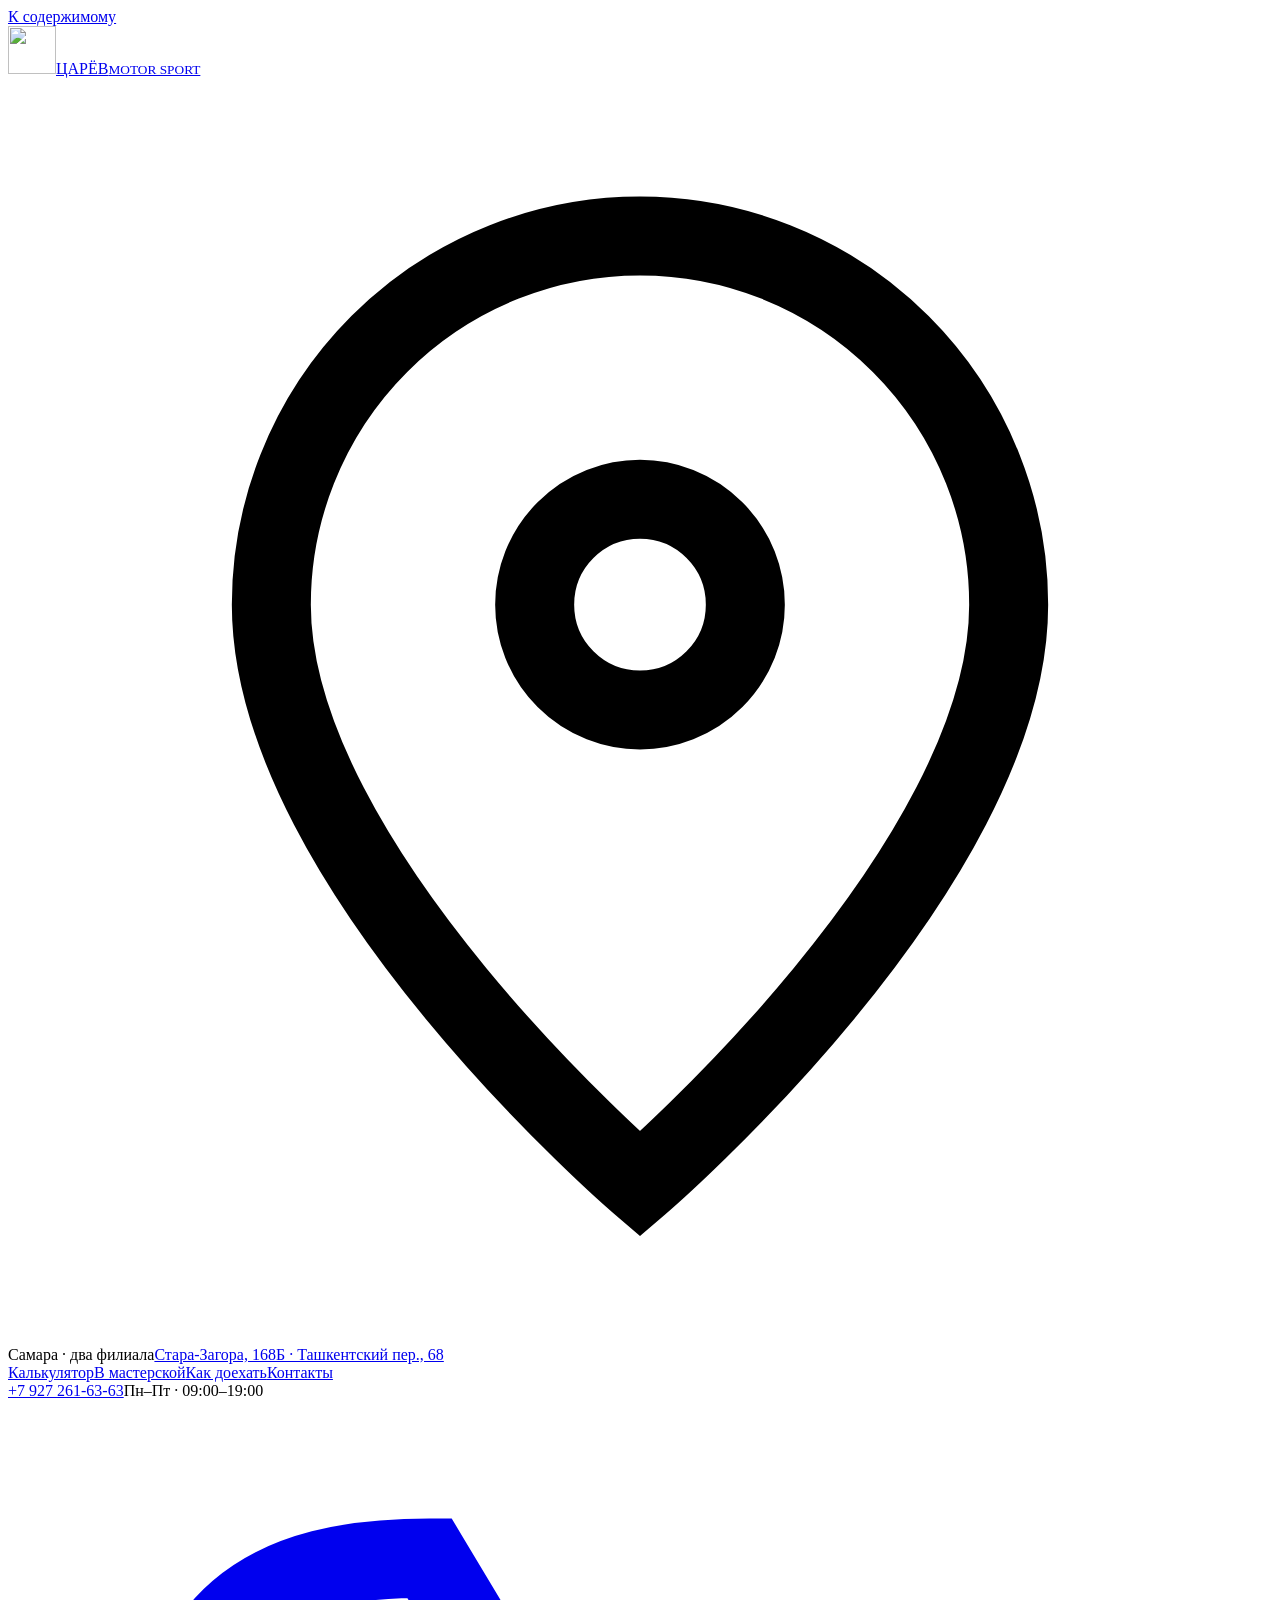
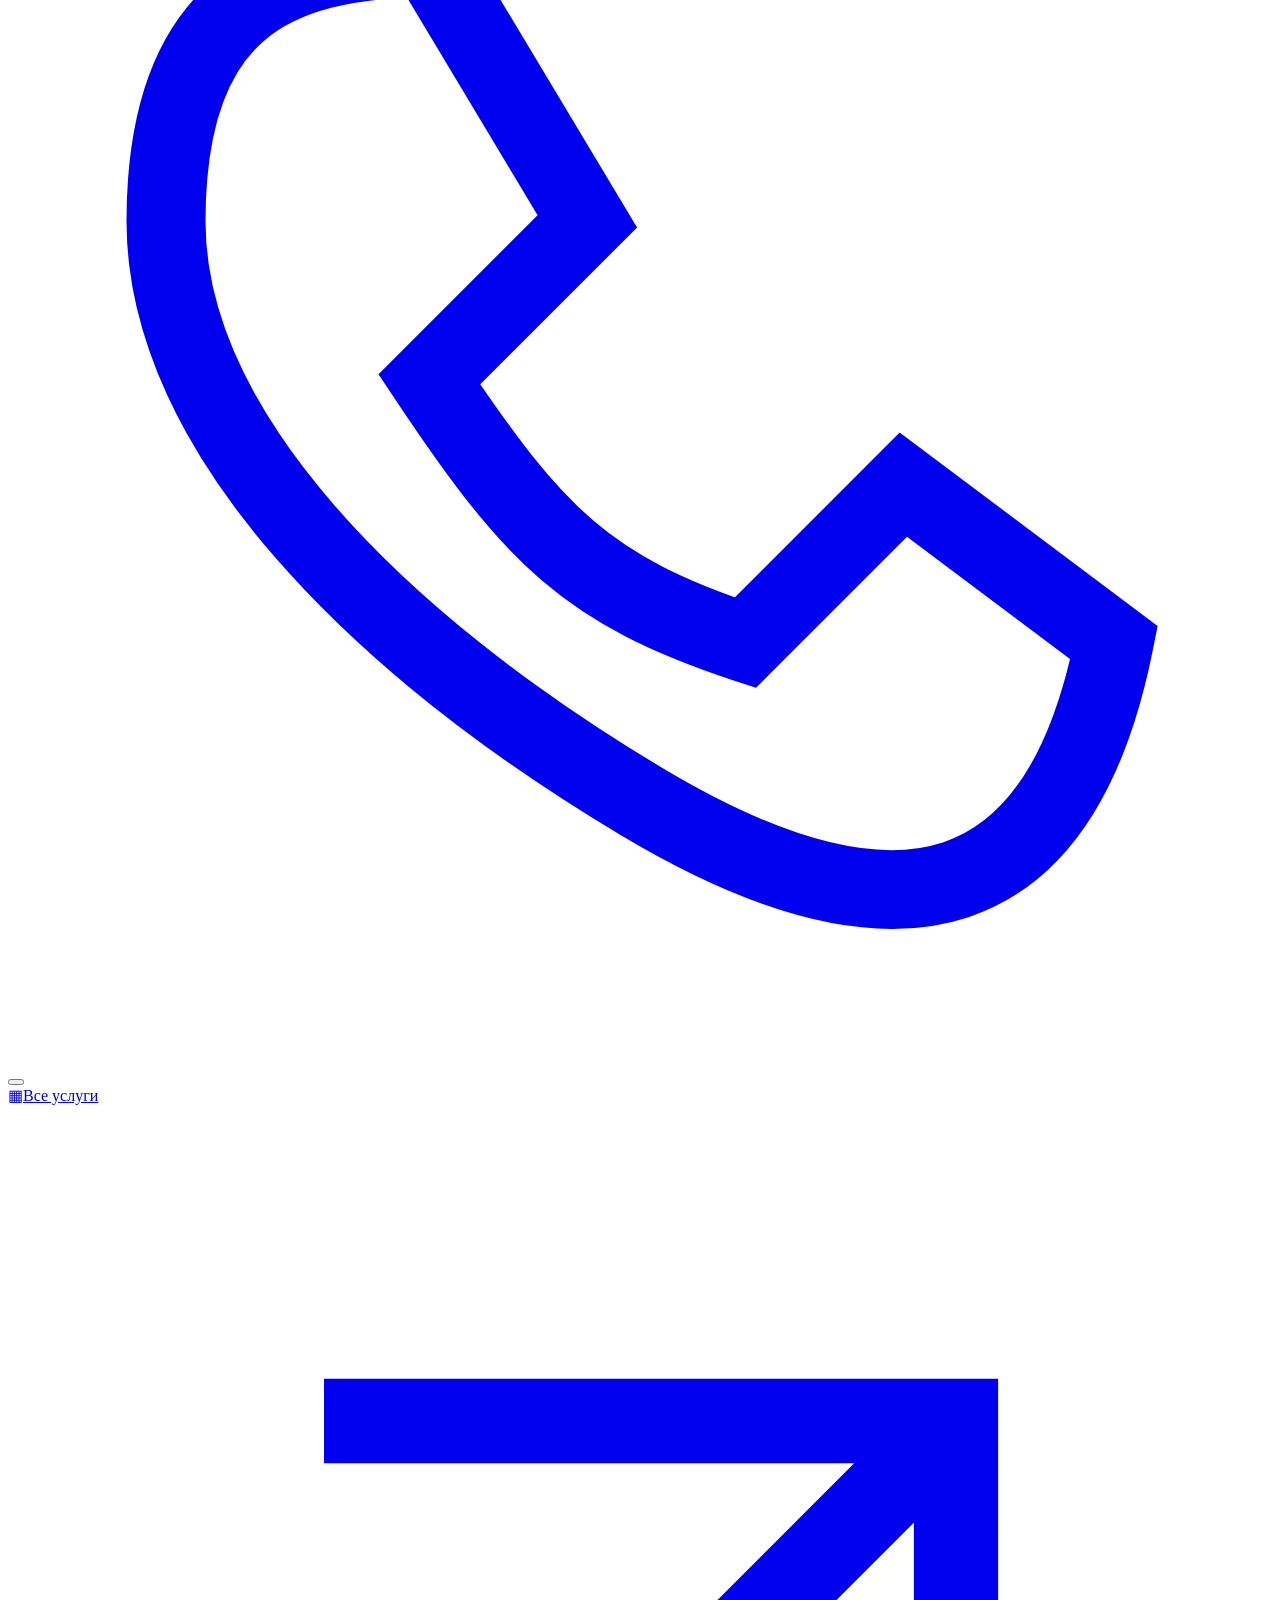
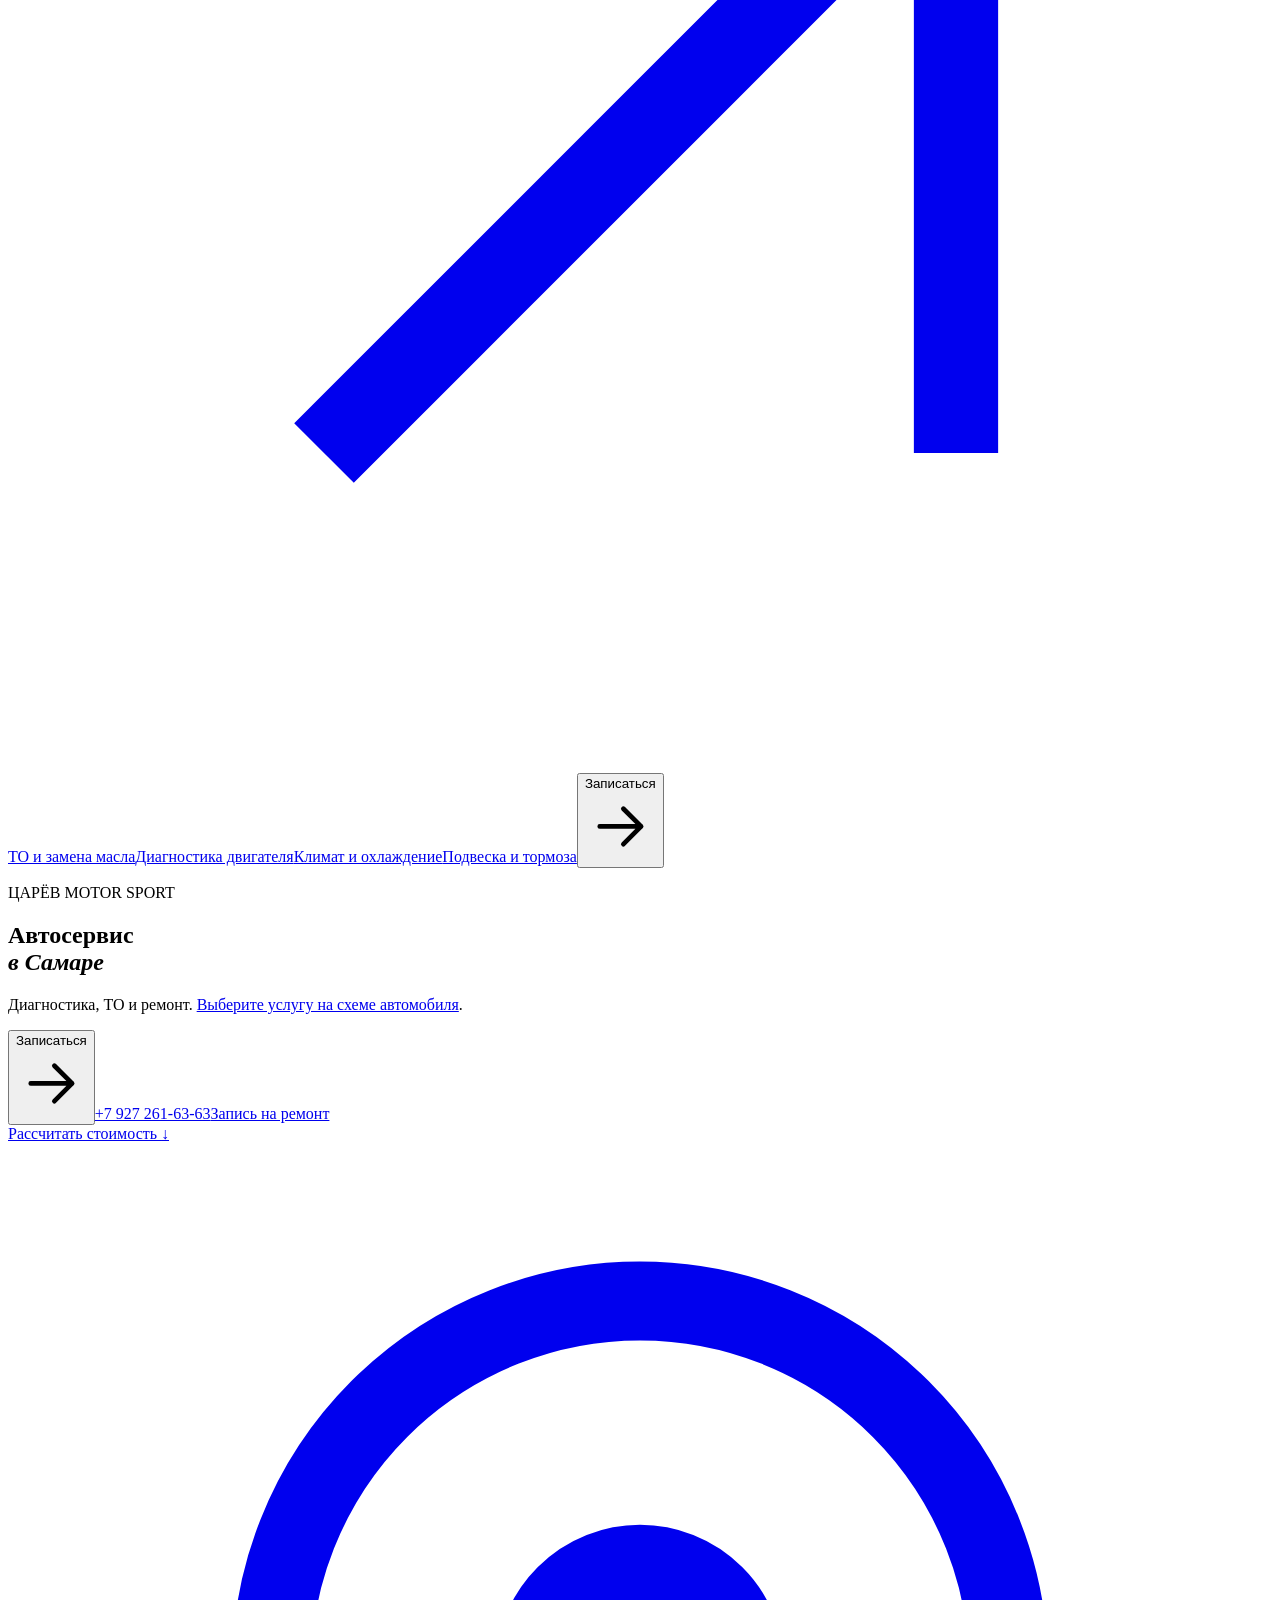
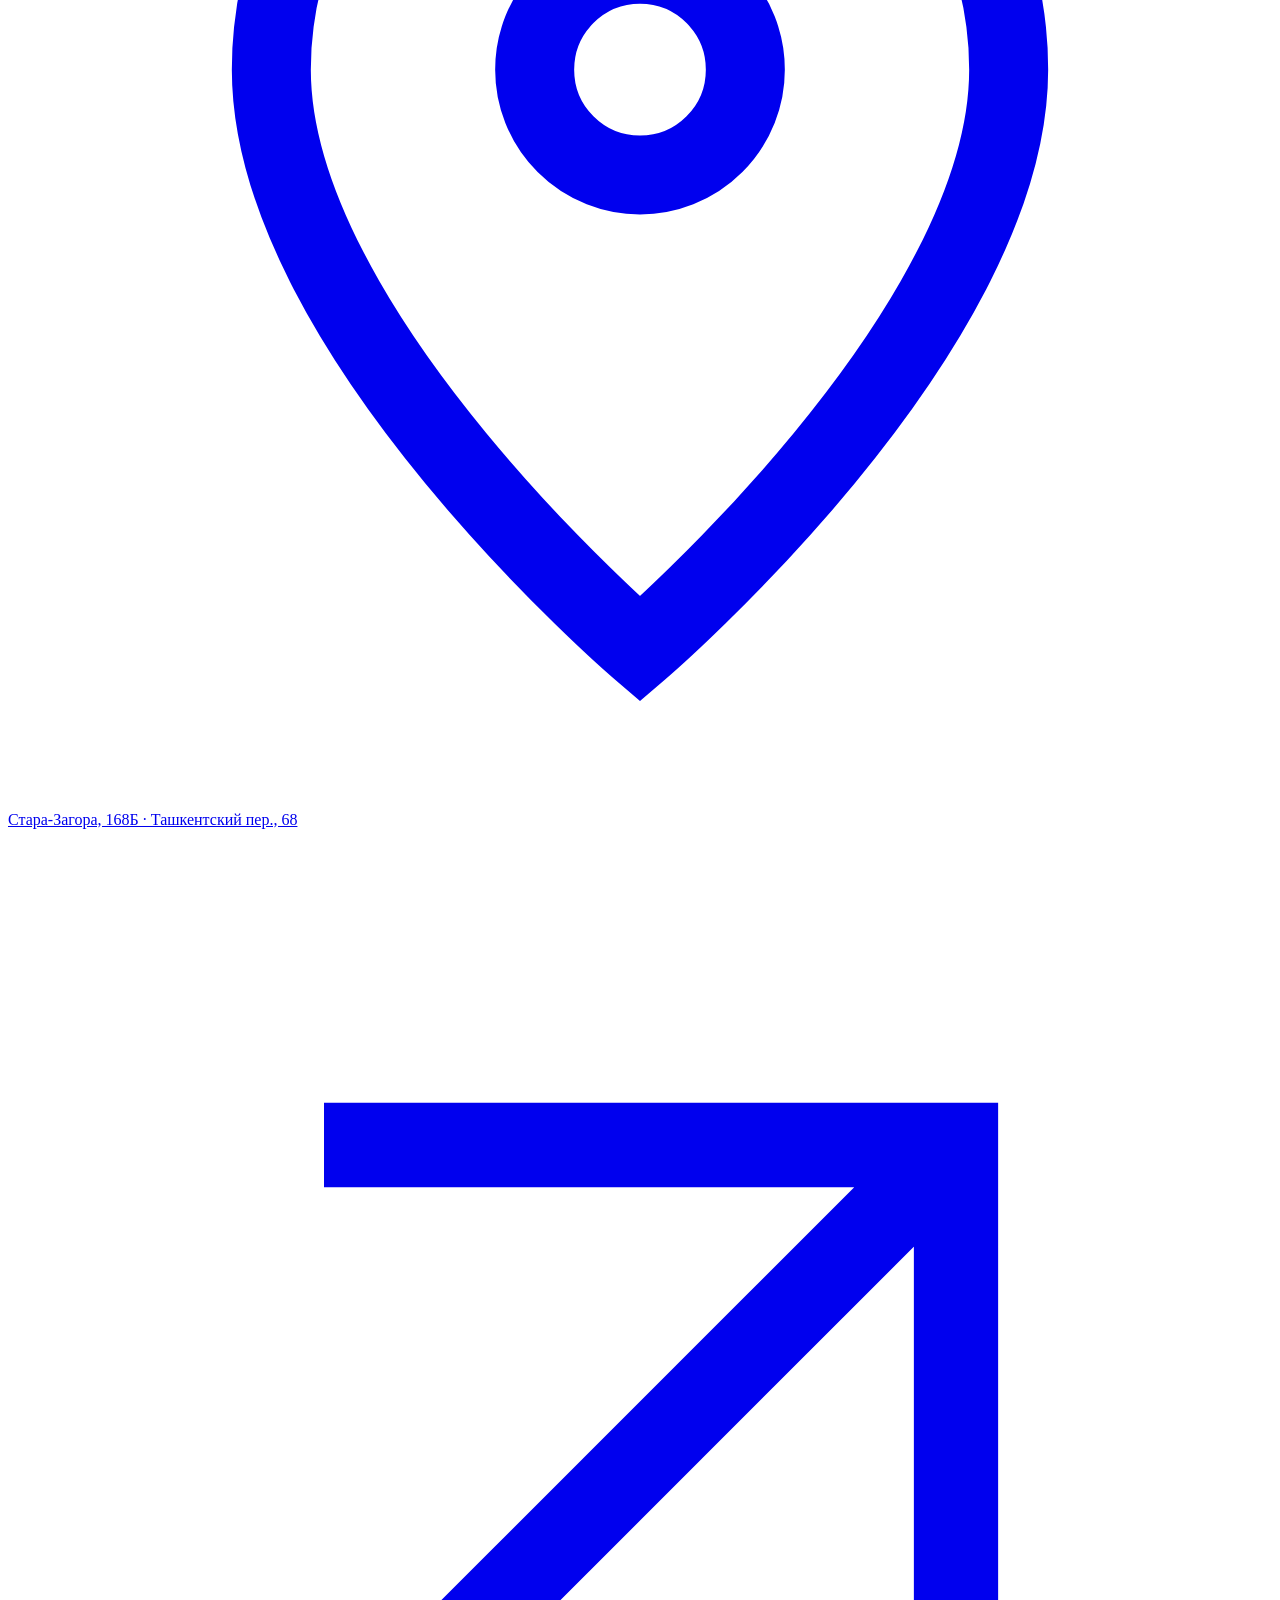
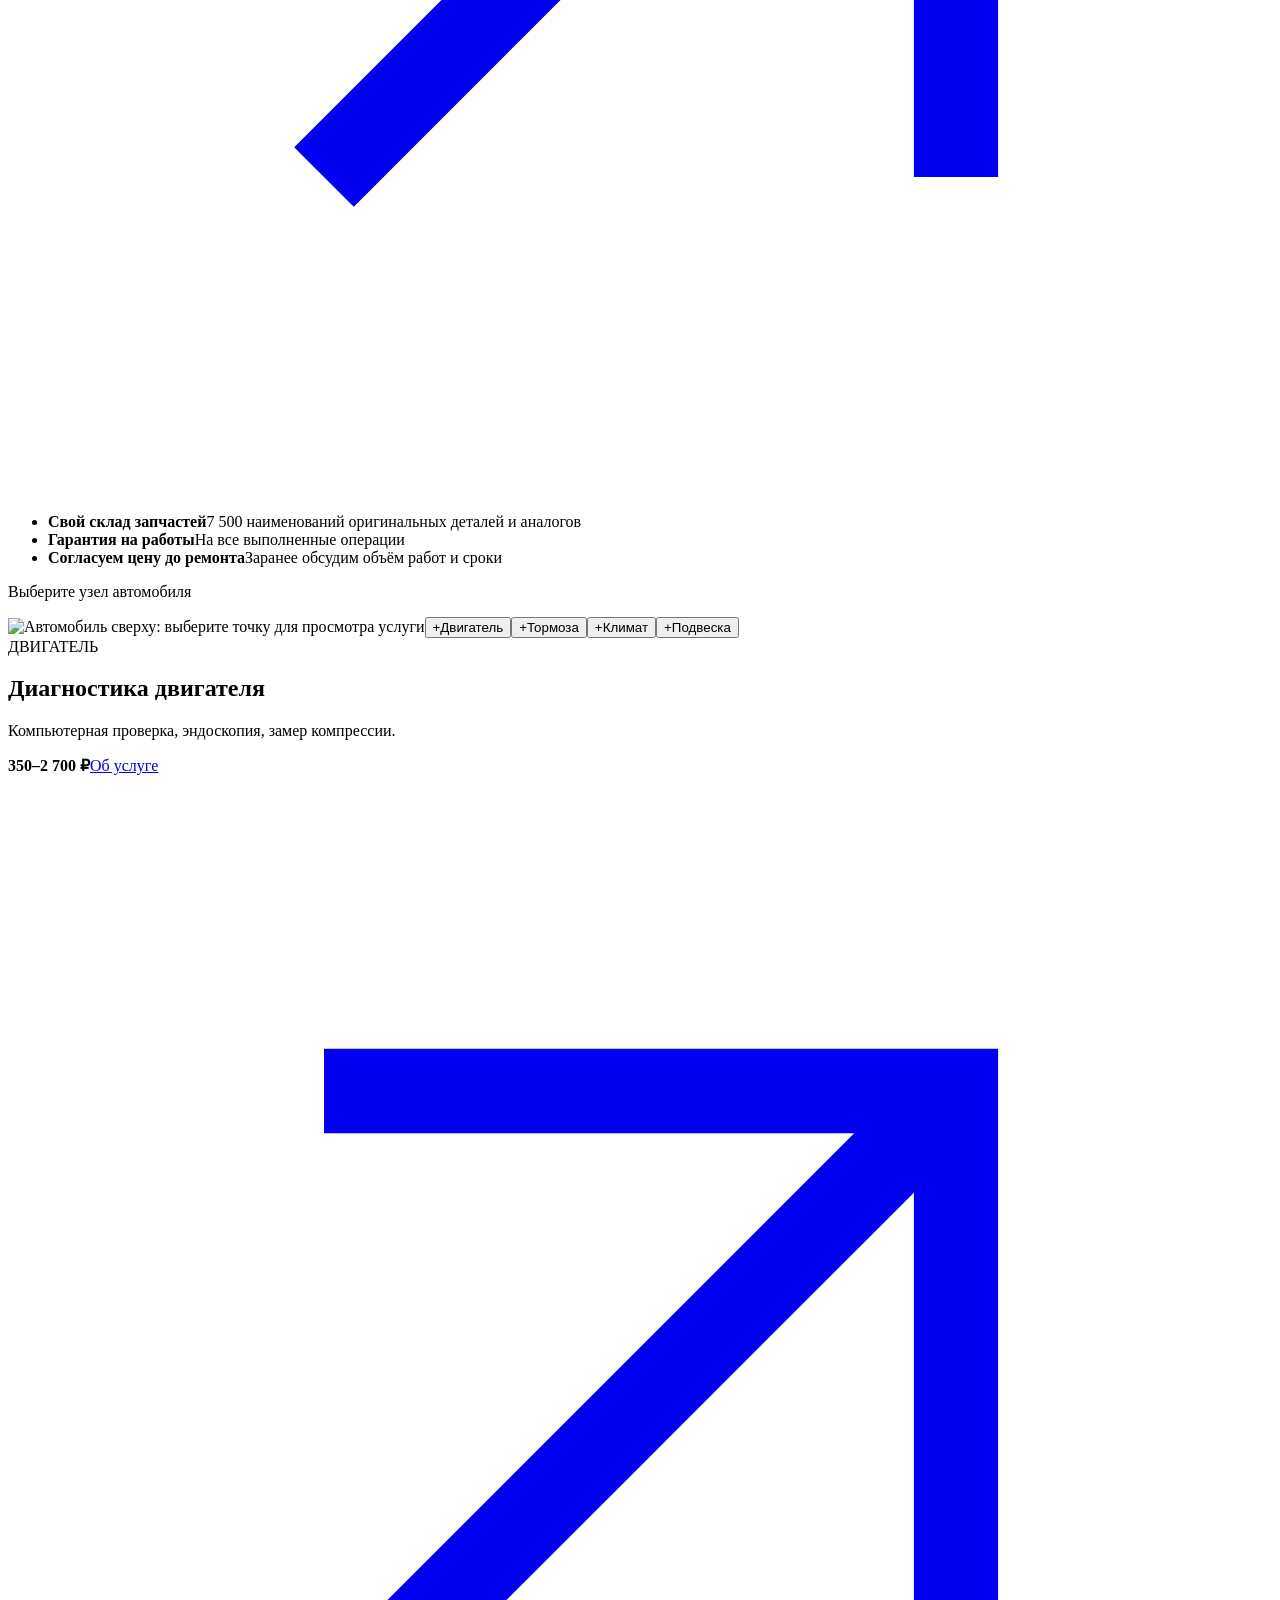
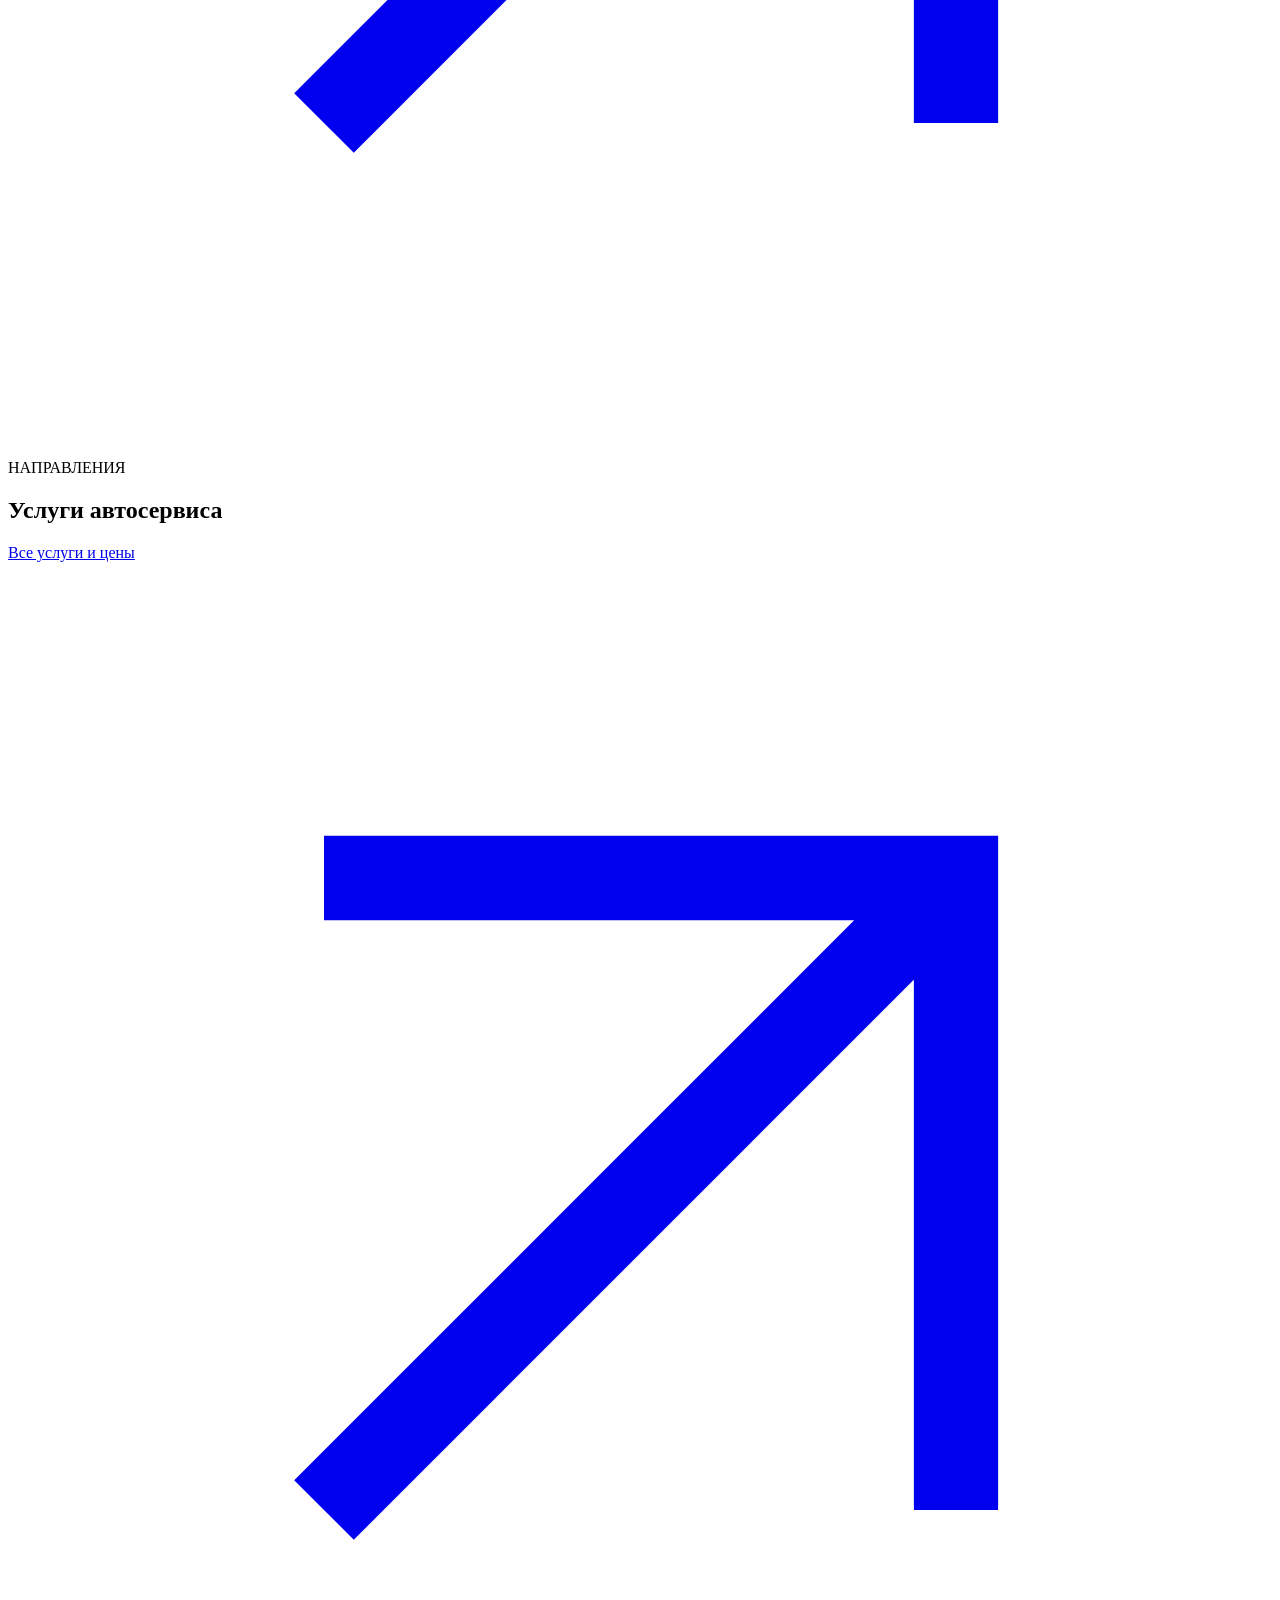
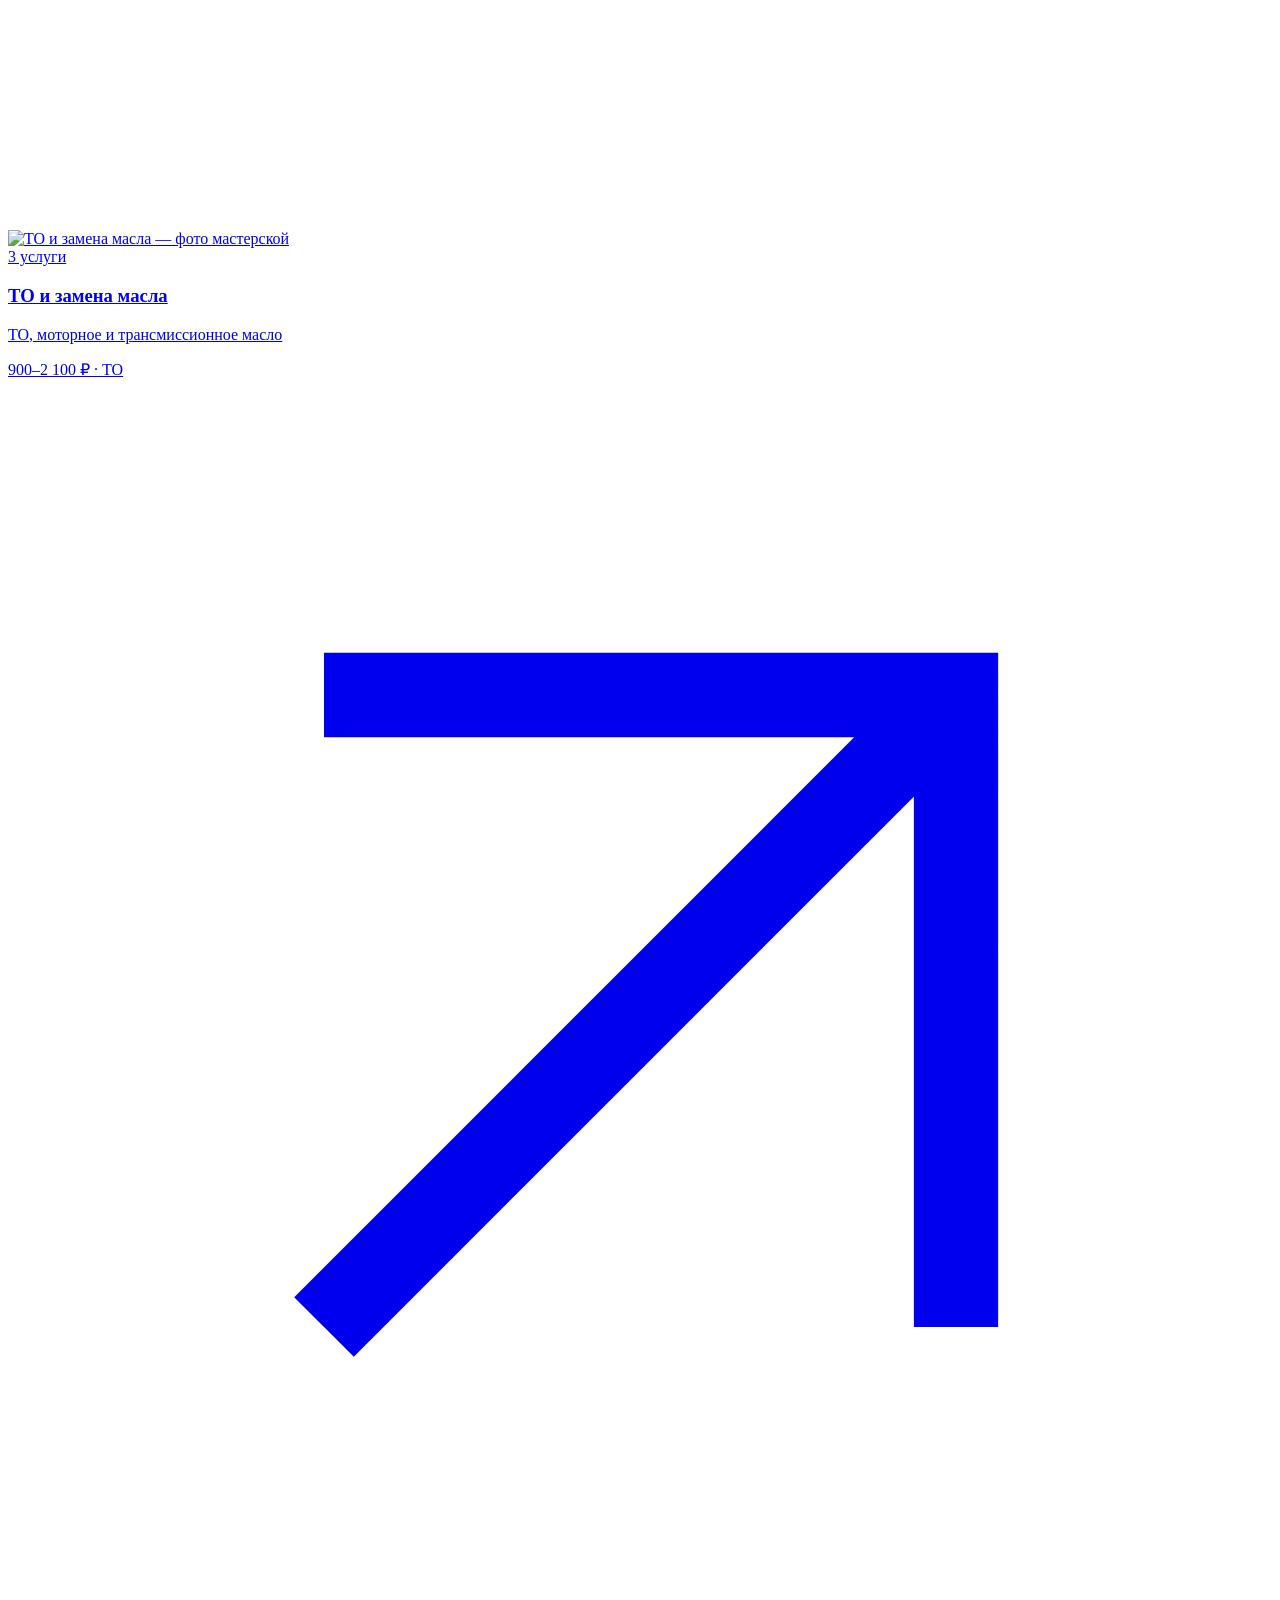
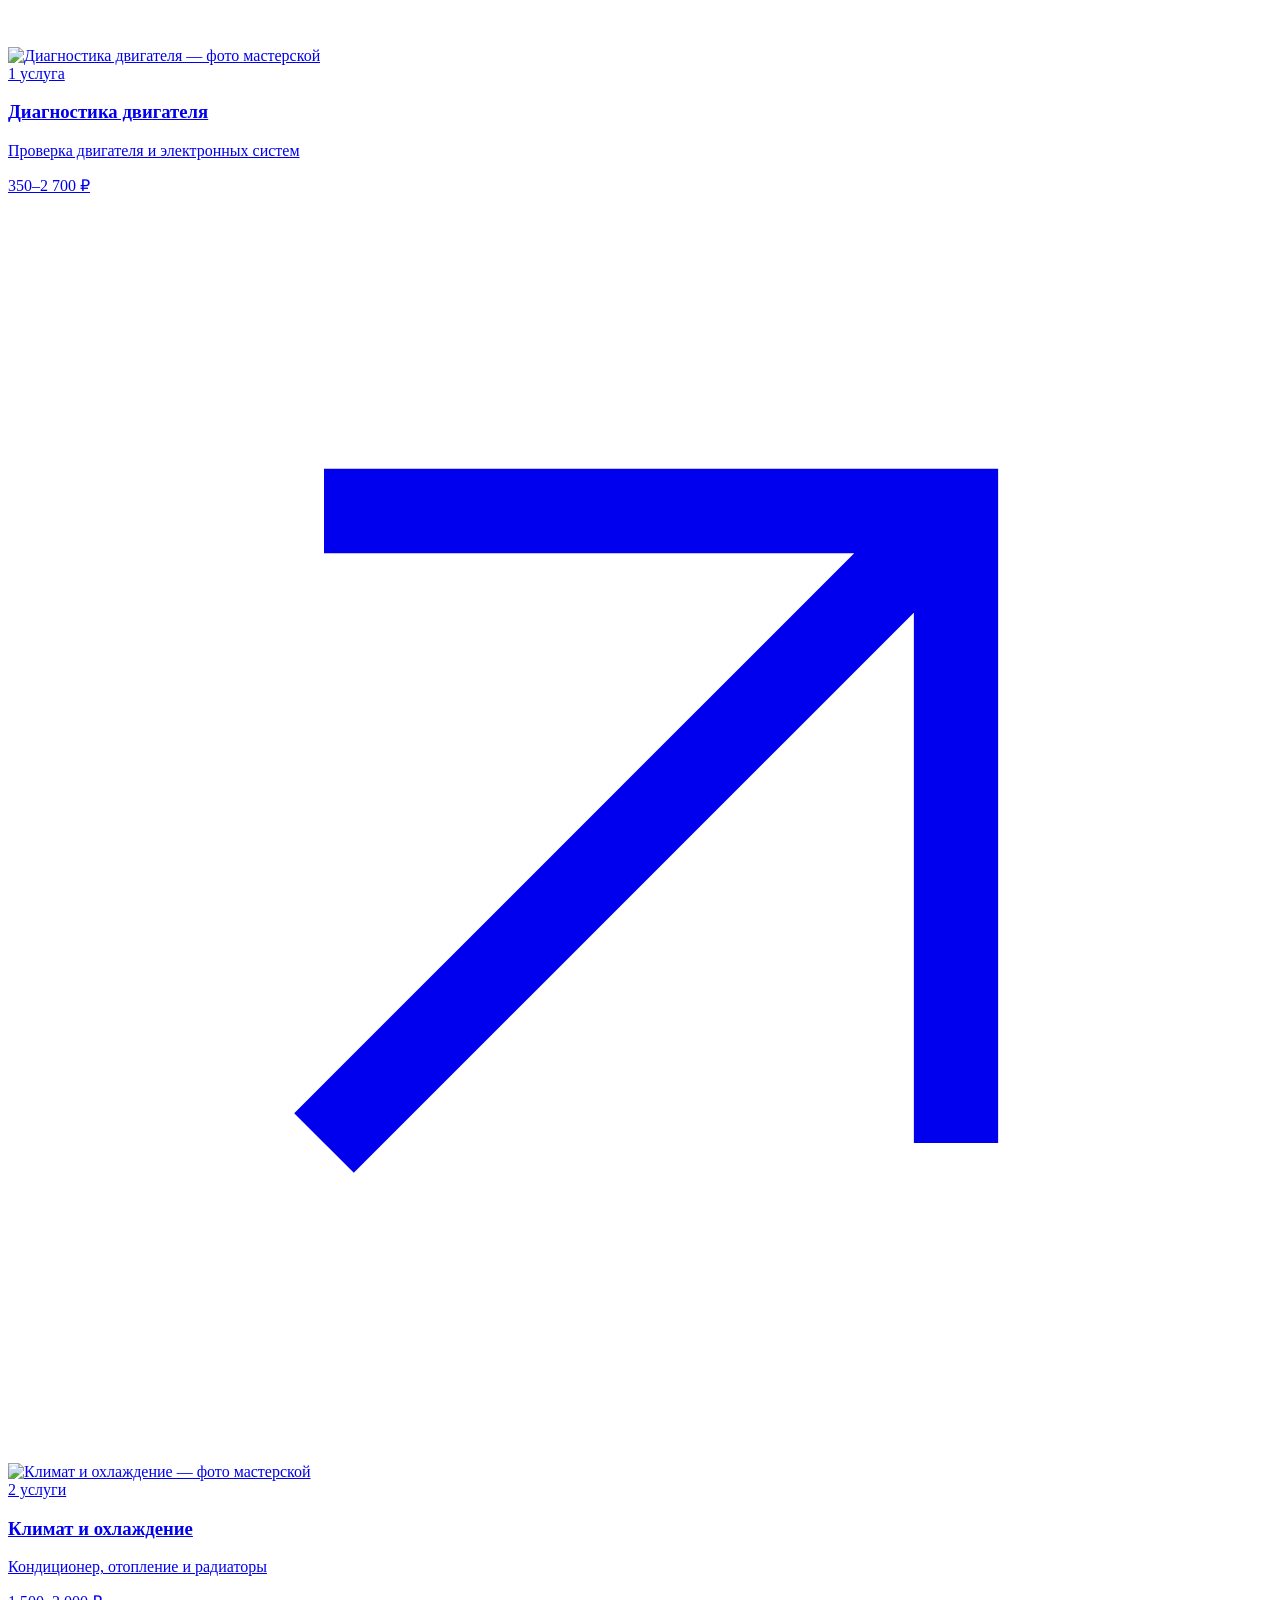
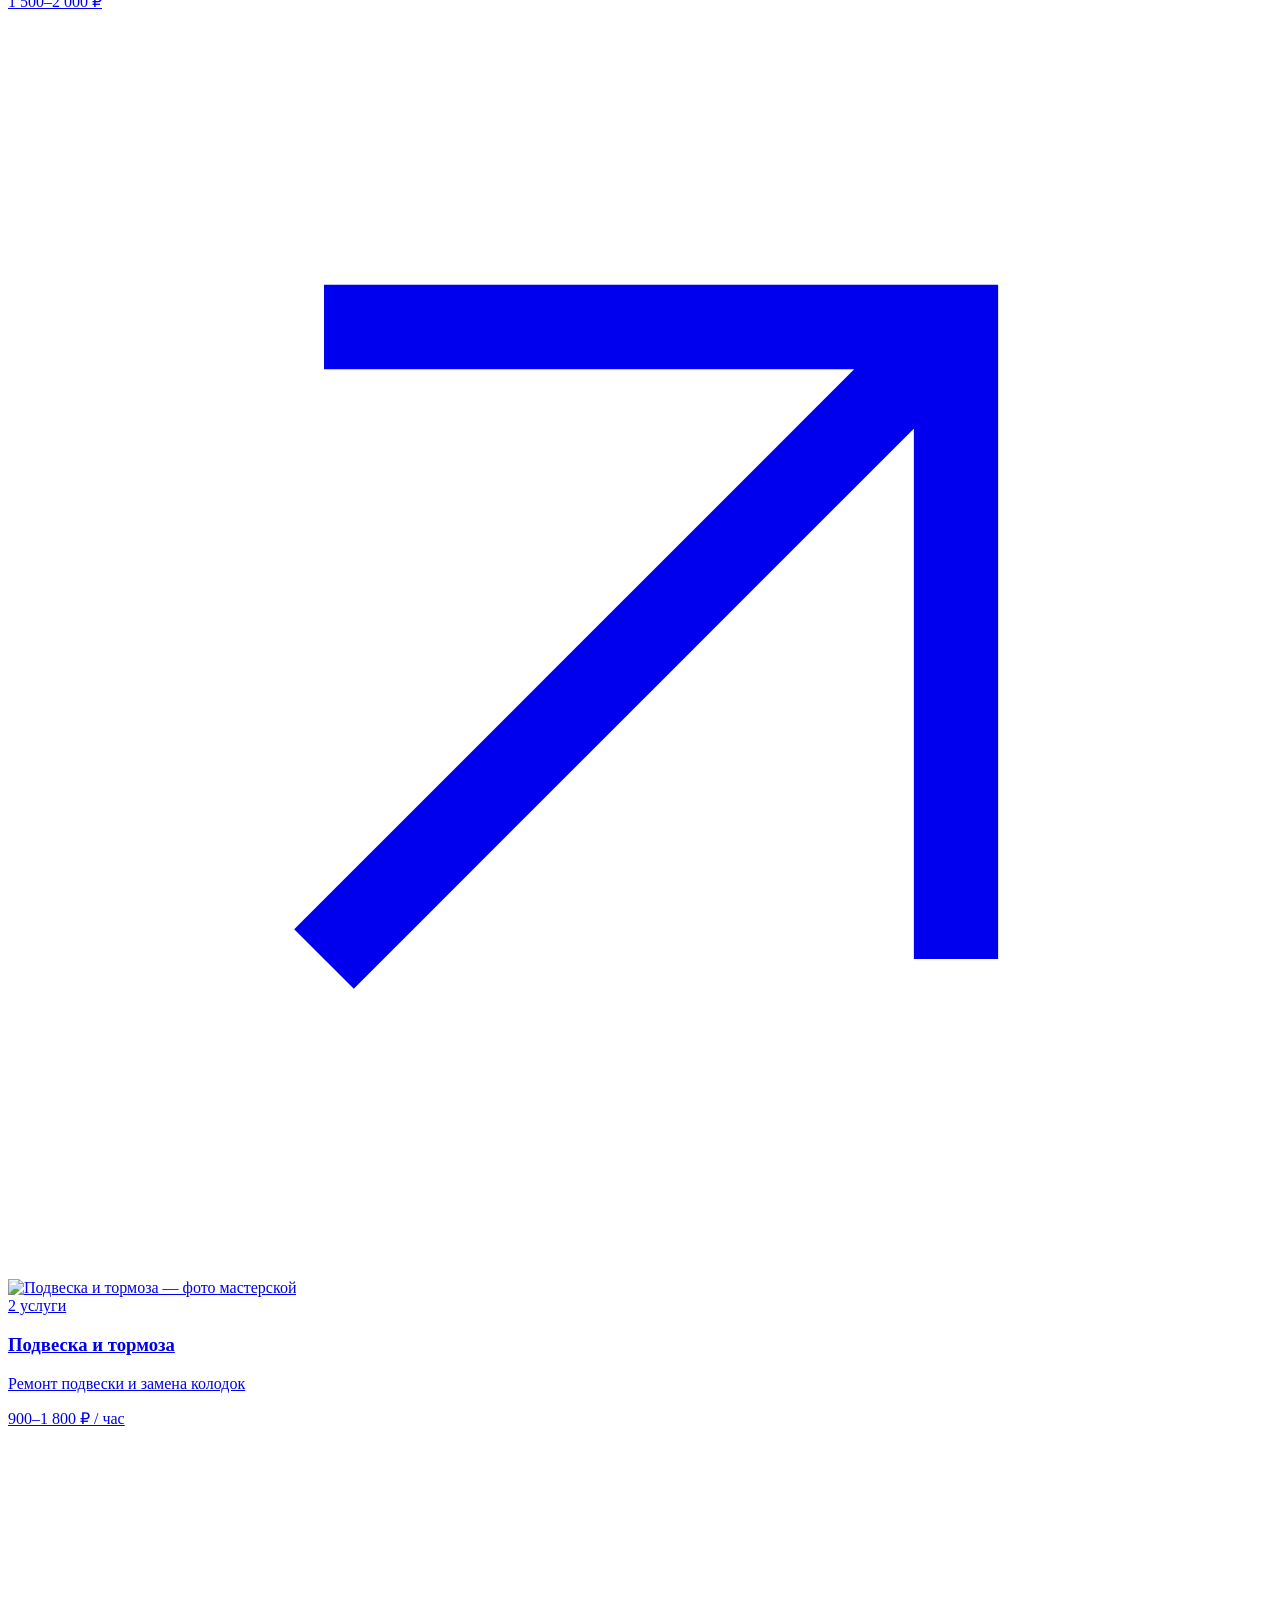
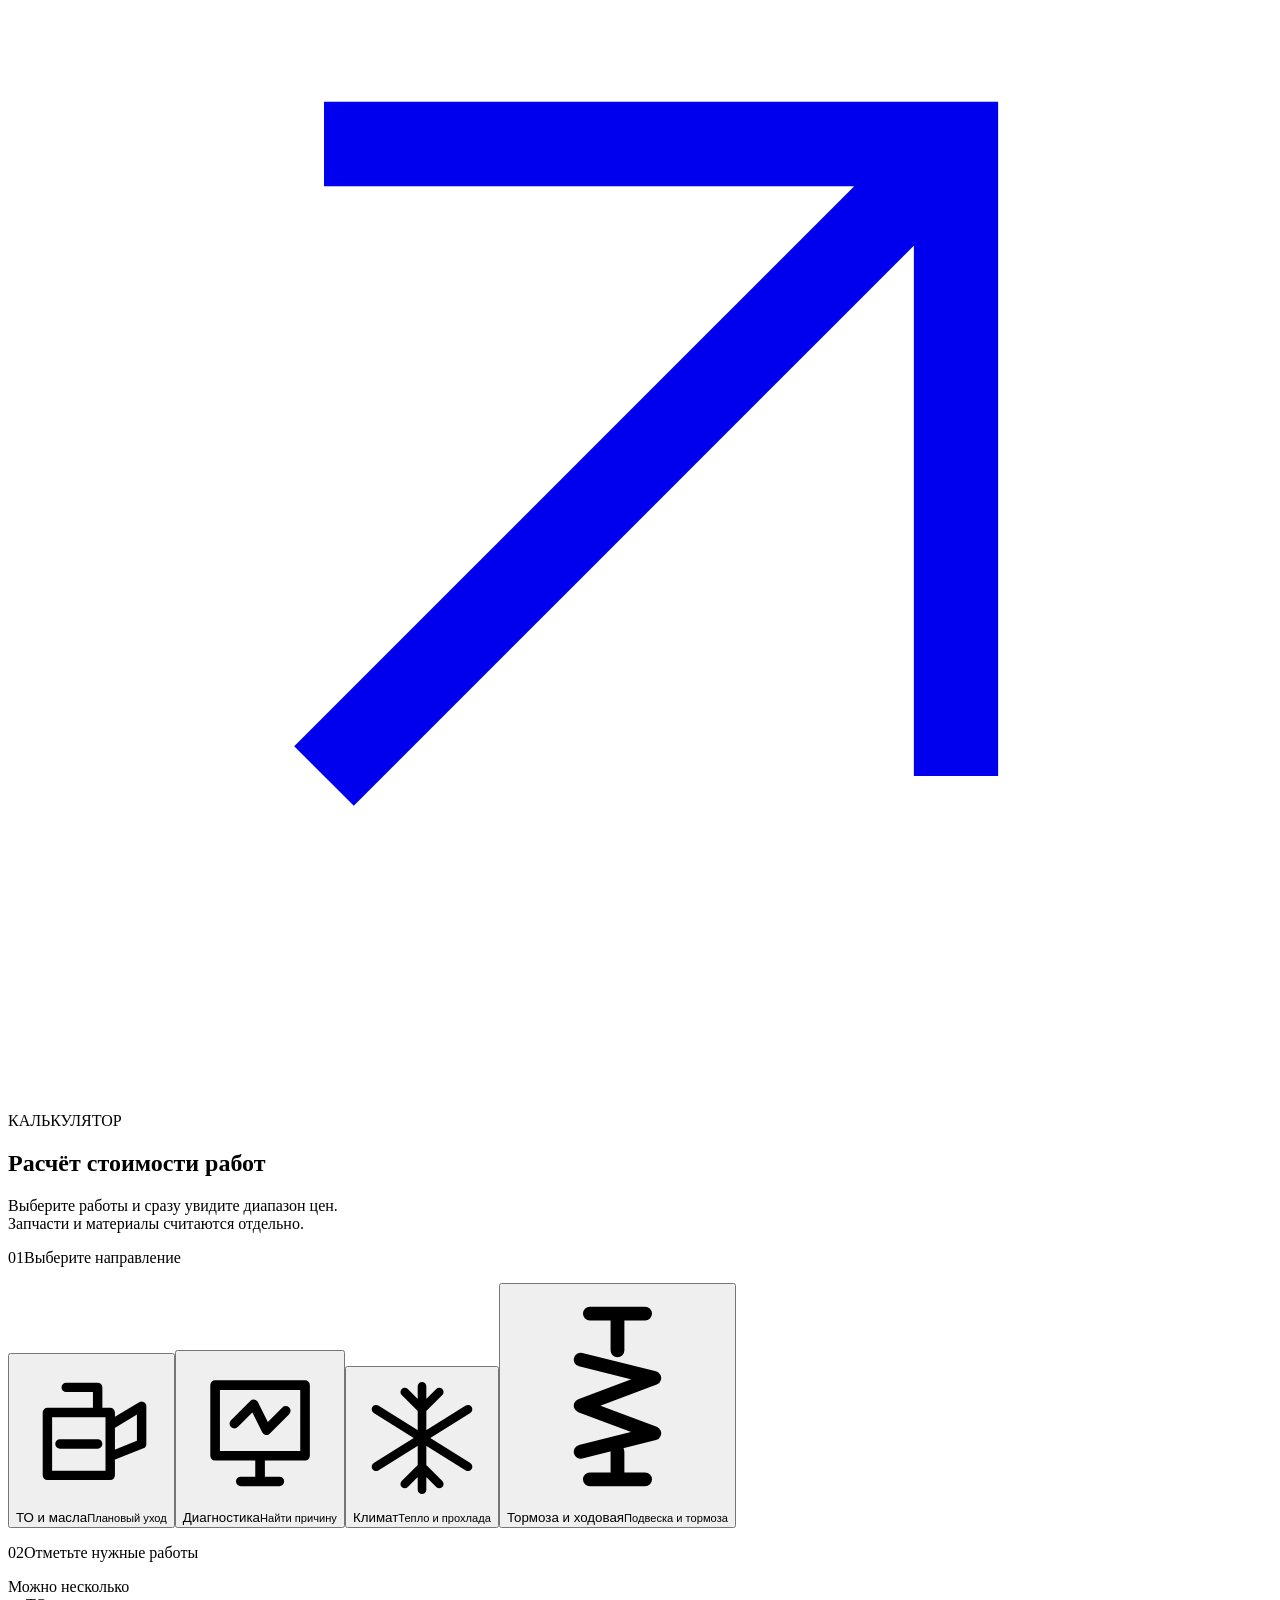
==== commit 73a4c41e: "Unify the homepage hero and enlarge small text" ====
--- a/index.html
+++ b/index.html
@@ -1 +1,22 @@
-<!doctype html><html lang="ru"><head><meta charset="utf-8"><meta name="viewport" content="width=device-width,initial-scale=1"><meta name="theme-color" content="#f6f5f1"><meta name="robots" content="noindex,nofollow"><title>Автосервис в Самаре — ремонт и обслуживание — ЦАРЁВ motor sport</title><meta name="description" content="Диагностика, ТО и ремонт в ЦАРЁВ motor sport. Два филиала в Самаре, собственный склад запчастей, гарантия на работы."><link rel="icon" href="/tsarev-motor-sport/assets/logo.png"><link rel="stylesheet" href="/tsarev-motor-sport/assets/fonts.css"><link rel="stylesheet" href="/tsarev-motor-sport/assets/style.css"><script src="/tsarev-motor-sport/assets/app.js" defer></script></head><body data-page="home"><a class="skip" href="#main">К содержимому</a><header class="site-header"><div class="container header-main"><a class="brand" href="/tsarev-motor-sport/" aria-label="ЦАРЁВ motor sport — главная"><img src="/tsarev-motor-sport/assets/logo.png" alt="" width="48" height="48"><span>ЦАРЁВ<small>MOTOR SPORT</small></span></a><div class="header-places"><span><svg viewBox="0 0 24 24" fill="none" aria-hidden="true"><path d="M19 10c0 5-7 11-7 11S5 15 5 10a7 7 0 1 1 14 0Z" stroke="currentColor" stroke-width="1.5"/><circle cx="12" cy="10" r="2" stroke="currentColor" stroke-width="1.5"/></svg>Самара · два филиала</span><a href="/tsarev-motor-sport/#contacts">Стара-Загора, 168Б · Ташкентский пер., 68</a></div><nav class="basic-nav" aria-label="О сервисе"><a href="/tsarev-motor-sport/#estimate">Калькулятор</a><a href="/tsarev-motor-sport/#gallery">В мастерской</a><a href="/tsarev-motor-sport/#contacts">Как доехать</a><a href="/tsarev-motor-sport/#contacts">Контакты</a></nav><div class="header-phone"><a href="tel:+79272616363">+7 927 261-63-63</a><span>Пн–Пт · 09:00–19:00</span></div><a class="mobile-call" href="tel:+79272616363" aria-label="Позвонить в сервис"><svg viewBox="0 0 24 24" fill="none" aria-hidden="true"><path d="m8 3 3 5-3 3c2 3 3 4 6 5l3-3 4 3c-1 5-4 6-9 3S3 12 3 8s2-5 5-5Z" stroke="currentColor" stroke-width="1.5"/></svg></a><button class="menu-toggle" aria-label="Открыть меню" aria-expanded="false" aria-controls="mobile-menu"><span></span><span></span></button></div><div class="service-bar"><nav class="container service-nav" aria-label="Услуги сервиса"><a class="all-services" href="/tsarev-motor-sport/uslugi/"><span class="grid-icon">▦</span>Все услуги<svg viewBox="0 0 24 24" fill="none" aria-hidden="true"><path d="m6 18 12-12M6 6h12v12" stroke="currentColor" stroke-width="1.6"/></svg></a><a href="/tsarev-motor-sport/uslugi/obsluzhivanie/">ТО и замена масла</a><a href="/tsarev-motor-sport/uslugi/#diagnostika">Диагностика двигателя</a><a href="/tsarev-motor-sport/uslugi/#klimat">Климат и охлаждение</a><a href="/tsarev-motor-sport/uslugi/#hodovaya">Подвеска и тормоза</a><button class="button red" data-book >Записаться<svg viewBox="0 0 24 24" fill="none" aria-hidden="true"><path d="M5 12h14m-6-6 6 6-6 6" stroke="currentColor" stroke-width="1.6" stroke-linecap="round" stroke-linejoin="round"/></svg></button></nav></div></header><dialog id="mobile-menu" class="menu-dialog" aria-label="Меню сайта"><div class="menu-top"><a class="brand" href="/tsarev-motor-sport/"><img src="/tsarev-motor-sport/assets/logo.png" alt="" width="48" height="48"><span>ЦАРЁВ<small>MOTOR SPORT</small></span></a><button class="icon-button" data-close-menu aria-label="Закрыть меню">×</button></div><div class="menu-scroll"><p class="eyebrow">Услуги сервиса</p><nav aria-label="Мобильные услуги"><a href="/tsarev-motor-sport/uslugi/">Все услуги <svg viewBox="0 0 24 24" fill="none" aria-hidden="true"><path d="M5 12h14m-6-6 6 6-6 6" stroke="currentColor" stroke-width="1.6" stroke-linecap="round" stroke-linejoin="round"/></svg></a><a href="/tsarev-motor-sport/uslugi/obsluzhivanie/">ТО и замена масла<svg viewBox="0 0 24 24" fill="none" aria-hidden="true"><path d="M5 12h14m-6-6 6 6-6 6" stroke="currentColor" stroke-width="1.6" stroke-linecap="round" stroke-linejoin="round"/></svg></a><a href="/tsarev-motor-sport/uslugi/#diagnostika">Диагностика двигателя<svg viewBox="0 0 24 24" fill="none" aria-hidden="true"><path d="M5 12h14m-6-6 6 6-6 6" stroke="currentColor" stroke-width="1.6" stroke-linecap="round" stroke-linejoin="round"/></svg></a><a href="/tsarev-motor-sport/uslugi/#klimat">Климат и охлаждение<svg viewBox="0 0 24 24" fill="none" aria-hidden="true"><path d="M5 12h14m-6-6 6 6-6 6" stroke="currentColor" stroke-width="1.6" stroke-linecap="round" stroke-linejoin="round"/></svg></a><a href="/tsarev-motor-sport/uslugi/#hodovaya">Подвеска и тормоза<svg viewBox="0 0 24 24" fill="none" aria-hidden="true"><path d="M5 12h14m-6-6 6 6-6 6" stroke="currentColor" stroke-width="1.6" stroke-linecap="round" stroke-linejoin="round"/></svg></a></nav><nav class="menu-secondary" aria-label="Мобильная навигация"><a href="/tsarev-motor-sport/">Главная</a><a href="/tsarev-motor-sport/#request">Запись в сервис</a><a href="/tsarev-motor-sport/#estimate">Калькулятор</a><a href="/tsarev-motor-sport/#benefits">О сервисе</a><a href="/tsarev-motor-sport/#process">Как работаем</a><a href="/tsarev-motor-sport/#gallery">В мастерской</a><a href="/tsarev-motor-sport/#contacts">Контакты и маршрут</a></nav></div><div class="menu-bottom"><span>Пн–Пт · 09:00–19:00</span><a href="tel:+79272616363">+7 927 261-63-63</a><p>Самара · два филиала</p></div></dialog><main id="main"><section class="hero container"><div class="hero-content"><p class="eyebrow">ЦАРЁВ MOTOR SPORT / САМАРА</p><h1>Автосервис<br><em>в Самаре.</em></h1><p class="hero-usp">Свой склад запчастей.<br>Гарантия на работы.<br>Согласуем цену до ремонта.</p><p class="hero-lead">7 500 наименований оригинальных деталей и аналогов. Сроки и объём работ обсудим заранее.</p><div class="hero-actions"><button class="button red" data-book >Записаться<svg viewBox="0 0 24 24" fill="none" aria-hidden="true"><path d="M5 12h14m-6-6 6 6-6 6" stroke="currentColor" stroke-width="1.6" stroke-linecap="round" stroke-linejoin="round"/></svg></button><a class="hero-phone" href="tel:+79272616363">+7 927 261-63-63<span>Михаил · запись на ремонт</span></a></div><div class="hero-addresses"><a href="#contacts"><svg viewBox="0 0 24 24" fill="none" aria-hidden="true"><path d="M19 10c0 5-7 11-7 11S5 15 5 10a7 7 0 1 1 14 0Z" stroke="currentColor" stroke-width="1.5"/><circle cx="12" cy="10" r="2" stroke="currentColor" stroke-width="1.5"/></svg><span>ул. Стара-Загора, 168Б</span><svg viewBox="0 0 24 24" fill="none" aria-hidden="true"><path d="m6 18 12-12M6 6h12v12" stroke="currentColor" stroke-width="1.6"/></svg></a><a href="#contacts"><svg viewBox="0 0 24 24" fill="none" aria-hidden="true"><path d="M19 10c0 5-7 11-7 11S5 15 5 10a7 7 0 1 1 14 0Z" stroke="currentColor" stroke-width="1.5"/><circle cx="12" cy="10" r="2" stroke="currentColor" stroke-width="1.5"/></svg><span>Ташкентский переулок, 68</span><svg viewBox="0 0 24 24" fill="none" aria-hidden="true"><path d="m6 18 12-12M6 6h12v12" stroke="currentColor" stroke-width="1.6"/></svg></a></div></div><div class="car-map" aria-label="Выбор услуги по части автомобиля"><div class="map-caption"><span>ВЫБЕРИТЕ УЗЕЛ АВТОМОБИЛЯ</span></div><div class="map-grid" aria-hidden="true"></div><div class="car-stage"><img src="/tsarev-motor-sport/assets/car-top.webp" width="1024" height="1536" alt="Автомобиль сверху: выберите точку для просмотра услуги" fetchpriority="high"><button class="hotspot hotspot-0" style="--x:50%;--y:18%" data-hotspot="diagnostika-dvigatelya" aria-label="Двигатель: показать услугу" aria-pressed="true" aria-controls="hotspot-panel"><span>+</span><span class="hotspot-label">Двигатель</span></button><button class="hotspot hotspot-1" style="--x:78%;--y:24%" data-hotspot="zamena-tormoznykh-kolodok" aria-label="Тормоза: показать услугу" aria-pressed="false" aria-controls="hotspot-panel"><span>+</span><span class="hotspot-label">Тормоза</span></button><button class="hotspot hotspot-2" style="--x:46%;--y:42%" data-hotspot="obsluzhivanie-konditsionera" aria-label="Климат: показать услугу" aria-pressed="false" aria-controls="hotspot-panel"><span>+</span><span class="hotspot-label">Климат</span></button><button class="hotspot hotspot-3" style="--x:22%;--y:72%" data-hotspot="remont-podveski" aria-label="Подвеска: показать услугу" aria-pressed="false" aria-controls="hotspot-panel"><span>+</span><span class="hotspot-label">Подвеска</span></button></div><article id="hotspot-panel" class="hotspot-panel" aria-live="polite"><span class="micro" data-hot-tag>ДВИГАТЕЛЬ</span><h2 data-hot-title>Диагностика двигателя</h2><p data-hot-description>Компьютерная проверка, эндоскопия, замер компрессии.</p><strong data-hot-price>350–2 700 ₽</strong><a data-hot-link href="/tsarev-motor-sport/uslugi/diagnostika-dvigatelya/">Об услуге <svg viewBox="0 0 24 24" fill="none" aria-hidden="true"><path d="m6 18 12-12M6 6h12v12" stroke="currentColor" stroke-width="1.6"/></svg></a></article><p class="map-hint"><span class="desktop-hint">Наведите на точку</span><span class="touch-hint">Коснитесь точки</span> — узнайте об услуге</p></div></section><section class="container directions section-space" id="services"><div class="section-head"><div><p class="eyebrow">НАПРАВЛЕНИЯ</p><h2>Услуги автосервиса</h2></div><a class="button outline" href="/tsarev-motor-sport/uslugi/">Все услуги и цены <svg viewBox="0 0 24 24" fill="none" aria-hidden="true"><path d="m6 18 12-12M6 6h12v12" stroke="currentColor" stroke-width="1.6"/></svg></a></div><div class="directions-grid"><a class="direction-card card-0" href="/tsarev-motor-sport/uslugi/obsluzhivanie/"><img src="/tsarev-motor-sport/assets/porsche.webp" alt="ТО и замена масла — фото мастерской" class="direction-photo" width="1350" height="1800" loading="lazy" decoding="async"><div class="direction-shade"></div><span class="card-number">3 услуги</span><div class="direction-copy"><h3>ТО и замена масла</h3><p>ТО, моторное и трансмиссионное масло</p><span class="card-price">900–2 100 ₽ · ТО</span></div><span class="card-arrow"><svg viewBox="0 0 24 24" fill="none" aria-hidden="true"><path d="m6 18 12-12M6 6h12v12" stroke="currentColor" stroke-width="1.6"/></svg></span></a><a class="direction-card card-1" href="/tsarev-motor-sport/uslugi/#diagnostika"><img src="/tsarev-motor-sport/assets/mini.webp" alt="Диагностика двигателя — фото мастерской" class="direction-photo" width="1350" height="1800" loading="lazy" decoding="async"><div class="direction-shade"></div><span class="card-number">1 услуга</span><div class="direction-copy"><h3>Диагностика двигателя</h3><p>Проверка двигателя и электронных систем</p><span class="card-price">350–2 700 ₽</span></div><span class="card-arrow"><svg viewBox="0 0 24 24" fill="none" aria-hidden="true"><path d="m6 18 12-12M6 6h12v12" stroke="currentColor" stroke-width="1.6"/></svg></span></a><a class="direction-card card-2" href="/tsarev-motor-sport/uslugi/#klimat"><img src="/tsarev-motor-sport/assets/climate.webp" alt="Климат и охлаждение — фото мастерской" class="direction-photo" width="1350" height="1800" loading="lazy" decoding="async"><div class="direction-shade"></div><span class="card-number">2 услуги</span><div class="direction-copy"><h3>Климат и охлаждение</h3><p>Кондиционер, отопление и радиаторы</p><span class="card-price">1 500–2 000 ₽</span></div><span class="card-arrow"><svg viewBox="0 0 24 24" fill="none" aria-hidden="true"><path d="m6 18 12-12M6 6h12v12" stroke="currentColor" stroke-width="1.6"/></svg></span></a><a class="direction-card card-3" href="/tsarev-motor-sport/uslugi/#hodovaya"><img src="/tsarev-motor-sport/assets/brakes.webp" alt="Подвеска и тормоза — фото мастерской" class="direction-photo" width="1350" height="1800" loading="lazy" decoding="async"><div class="direction-shade"></div><span class="card-number">2 услуги</span><div class="direction-copy"><h3>Подвеска и тормоза</h3><p>Ремонт подвески и замена колодок</p><span class="card-price">900–1 800 ₽ / час</span></div><span class="card-arrow"><svg viewBox="0 0 24 24" fill="none" aria-hidden="true"><path d="m6 18 12-12M6 6h12v12" stroke="currentColor" stroke-width="1.6"/></svg></span></a></div></section><section class="estimate-section section-space" id="estimate"><div class="container"><div class="section-head"><div><p class="eyebrow">КАЛЬКУЛЯТОР</p><h2>Расчёт стоимости работ</h2></div><p>Выберите работы и сразу увидите диапазон цен.<br>Запчасти и материалы считаются отдельно.</p></div><div class="estimate-layout"><div class="estimate-controls"><p class="estimate-step"><span>01</span>Выберите направление</p><div class="estimate-categories" role="tablist" aria-label="Направление ремонта"><button class="estimate-category" type="button" role="tab" id="estimate-tab-obsluzhivanie" data-estimate-category="obsluzhivanie" aria-selected="true" aria-controls="estimate-panel-obsluzhivanie" tabindex="0"><svg viewBox="0 0 24 24" fill="none" aria-hidden="true"><path d="M5 9h10v10H5z M8 5h5v4 M15 11l5-3v6l-5 2 M7 14h6" stroke="currentColor" stroke-width="1.5" stroke-linecap="round" stroke-linejoin="round"/></svg><span>ТО и масла<small>Плановый уход</small></span><b data-category-count hidden></b></button><button class="estimate-category" type="button" role="tab" id="estimate-tab-diagnostika" data-estimate-category="diagnostika" aria-selected="false" aria-controls="estimate-panel-diagnostika" tabindex="-1"><svg viewBox="0 0 24 24" fill="none" aria-hidden="true"><path d="M5 5h14v11H5z M9 20h6 M12 16v4 M8 11l3-3 2 4 3-3" stroke="currentColor" stroke-width="1.5" stroke-linecap="round" stroke-linejoin="round"/></svg><span>Диагностика<small>Найти причину</small></span><b data-category-count hidden></b></button><button class="estimate-category" type="button" role="tab" id="estimate-tab-klimat" data-estimate-category="klimat" aria-selected="false" aria-controls="estimate-panel-klimat" tabindex="-1"><svg viewBox="0 0 24 24" fill="none" aria-hidden="true"><path d="M12 3v18 M4 7l16 10 M4 17 20 7 M9 4l3 3 3-3 M9 20l3-3 3 3" stroke="currentColor" stroke-width="1.5" stroke-linecap="round" stroke-linejoin="round"/></svg><span>Климат<small>Тепло и прохлада</small></span><b data-category-count hidden></b></button><button class="estimate-category" type="button" role="tab" id="estimate-tab-hodovaya" data-estimate-category="hodovaya" aria-selected="false" aria-controls="estimate-panel-hodovaya" tabindex="-1"><svg viewBox="0 0 24 24" fill="none" aria-hidden="true"><path d="M9 3h6 M12 3v4 M8 8l8 2-8 3 8 3-8 2 M12 18v3 M9 21h6" stroke="currentColor" stroke-width="1.5" stroke-linecap="round" stroke-linejoin="round"/></svg><span>Тормоза и ходовая<small>Подвеска и тормоза</small></span><b data-category-count hidden></b></button></div><div class="estimate-work-heading"><p class="estimate-step"><span>02</span>Отметьте нужные работы</p><span>Можно несколько</span></div><fieldset class="estimate-group" id="estimate-panel-obsluzhivanie" role="tabpanel" aria-labelledby="estimate-tab-obsluzhivanie" ><legend class="sr-only">ТО и замена масла</legend><div class="estimate-options"><label class="estimate-option"><input type="checkbox" name="estimate-service" value="tekhnicheskoe-obsluzhivanie" data-category="obsluzhivanie" data-min="900" data-max="2100" ><span class="estimate-choice"><span>Техническое обслуживание</span><strong>900–2 100 ₽</strong><span class="check-symbol" aria-hidden="true">✓</span></span></label><label class="estimate-option"><input type="checkbox" name="estimate-service" value="zamena-masla-dvigatelya" data-category="obsluzhivanie" data-min="700" data-max="1100" ><span class="estimate-choice"><span>Замена масла в двигателе</span><strong>700–1 100 ₽</strong><span class="check-symbol" aria-hidden="true">✓</span></span></label><label class="estimate-option"><input type="checkbox" name="estimate-service" value="zamena-masla-akpp" data-category="obsluzhivanie" data-min="800" data-max="2500" ><span class="estimate-choice"><span>Замена масла в АКПП</span><strong>800–2 500 ₽</strong><span class="check-symbol" aria-hidden="true">✓</span></span></label></div></fieldset><fieldset class="estimate-group" id="estimate-panel-diagnostika" role="tabpanel" aria-labelledby="estimate-tab-diagnostika" hidden><legend class="sr-only">Диагностика двигателя</legend><div class="estimate-options"><label class="estimate-option"><input type="checkbox" name="estimate-service" value="diagnostika-dvigatelya" data-category="diagnostika" data-min="350" data-max="2700" ><span class="estimate-choice"><span>Диагностика двигателя</span><strong>350–2 700 ₽</strong><span class="check-symbol" aria-hidden="true">✓</span></span></label></div></fieldset><fieldset class="estimate-group" id="estimate-panel-klimat" role="tabpanel" aria-labelledby="estimate-tab-klimat" hidden><legend class="sr-only">Климат и охлаждение</legend><div class="estimate-options"><label class="estimate-option"><input type="checkbox" name="estimate-service" value="obsluzhivanie-konditsionera" data-category="klimat" data-min="1500" data-max="2000" ><span class="estimate-choice"><span>Обслуживание кондиционера и отопления</span><strong>1 500–2 000 ₽</strong><span class="check-symbol" aria-hidden="true">✓</span></span></label><label class="estimate-option"><input type="checkbox" name="estimate-service" value="promyvka-radiatorov" data-category="klimat" data-min="3800" data-max="8500" ><span class="estimate-choice"><span>Промывка радиаторов</span><strong>3 800–8 500 ₽</strong><span class="check-symbol" aria-hidden="true">✓</span></span></label></div></fieldset><fieldset class="estimate-group" id="estimate-panel-hodovaya" role="tabpanel" aria-labelledby="estimate-tab-hodovaya" hidden><legend class="sr-only">Подвеска и тормоза</legend><div class="estimate-options"><label class="estimate-option"><input type="checkbox" name="estimate-service" value="remont-podveski" data-category="hodovaya" data-min="900" data-max="1800" data-hourly="true"><span class="estimate-choice"><span>Ремонт подвески</span><strong>900–1 800 ₽ / час</strong><span class="check-symbol" aria-hidden="true">✓</span></span></label><label class="estimate-option"><input type="checkbox" name="estimate-service" value="zamena-tormoznykh-kolodok" data-category="hodovaya" data-min="700" data-max="3000" ><span class="estimate-choice"><span>Замена тормозных колодок</span><strong>700–3 000 ₽</strong><span class="check-symbol" aria-hidden="true">✓</span></span></label></div></fieldset><p class="estimate-alternative" role="status" data-estimate-alternative>ТО и отдельную замену моторного масла не складываем: состав ТО уточнит мастер.</p><div class="estimate-hours" hidden><label for="estimate-hours">Уже знаете число часов ремонта?</label><select id="estimate-hours"><option value="">Пока не знаю</option><option value="1">1 час</option><option value="2">2 часа</option><option value="3">3 часа</option><option value="4">4 часа</option><option value="6">6 часов</option><option value="8">8 часов</option></select><p>Объём уточняет мастер. Без числа часов покажем тариф отдельно.</p></div><div class="estimate-help">Не уверены в услуге? <button class="text-link" data-book >Подскажите, с чего начать<svg viewBox="0 0 24 24" fill="none" aria-hidden="true"><path d="M5 12h14m-6-6 6 6-6 6" stroke="currentColor" stroke-width="1.6" stroke-linecap="round" stroke-linejoin="round"/></svg></button></div></div><div class="estimate-side"><div class="estimate-summary"><div class="estimate-summary-top"><span class="eyebrow">СТОИМОСТЬ РАБОТ</span><button class="text-link" type="button" data-estimate-reset hidden>Сбросить</button></div><div class="estimate-total"><span data-estimate-label>Предварительный расчёт</span><output id="estimate-total" aria-live="polite" aria-atomic="true">Выберите работу</output></div><details class="estimate-breakdown" data-estimate-breakdown hidden><summary>Состав расчёта<span data-estimate-count></span><span aria-hidden="true">+</span></summary><ul class="estimate-selected" data-estimate-selected hidden></ul></details><p class="estimate-hourly-note" data-estimate-hourly hidden></p><p class="estimate-combination" data-estimate-combination hidden>Для радиаторов и кондиционера есть совместная акция. Условия уточнит мастер.</p><p class="estimate-note">Без акций, запчастей и материалов.<br>Итог согласуем до начала работ.</p></div><div class="estimate-form" id="estimate-form"><h3>Запись с расчётом</h3><p class="estimate-form-context" data-estimate-context hidden></p><form class="request-form mini-request" id="estimate-request" novalidate><div class="form-fields"><label>Телефон <span class="required">*</span><input name="phone" type="tel" maxlength="24" inputmode="tel" autocomplete="tel" placeholder="+7 999 123-45-67" required aria-describedby="estimate-request-phone-error"><span id="estimate-request-phone-error" class="field-error" hidden>Укажите телефон: 10–11 цифр.</span></label><label>Филиал<select name="branch"><option value="1">Стара-Загора</option><option value="2">Ташкентский пер.</option></select></label></div><div class="form-submit"><button class="button red" type="submit">Записаться с расчётом <svg viewBox="0 0 24 24" fill="none" aria-hidden="true"><path d="M5 12h14m-6-6 6 6-6 6" stroke="currentColor" stroke-width="1.6" stroke-linecap="round" stroke-linejoin="round"/></svg></button></div><div class="form-result" role="status" tabindex="-1" hidden><strong>Подтвердите время по телефону</strong><p>Для подтверждения времени позвоните мастеру выбранного филиала.</p><a class="text-link" data-result-phone href="tel:+79272616363">Позвонить Михаилу <svg viewBox="0 0 24 24" fill="none" aria-hidden="true"><path d="M5 12h14m-6-6 6 6-6 6" stroke="currentColor" stroke-width="1.6" stroke-linecap="round" stroke-linejoin="round"/></svg></a><button class="text-link" type="button" data-edit>Изменить данные</button></div></form></div></div></div></div></section><section class="benefits-section section-space" id="benefits"><div class="container workshop-story"><figure class="workshop-proof"><img src="/tsarev-motor-sport/assets/workshop.webp" alt="Диагностика и ремонт автомобилей в мастерской ЦАРЁВ motor sport" class="" width="1350" height="1800" loading="lazy" decoding="async"><figcaption>Автомобили в нашей мастерской</figcaption></figure><div class="workshop-facts"><p class="eyebrow">О СЕРВИСЕ</p><h2>Мастерская<br>и запчасти.</h2><div class="workshop-stats"><div><strong>7 500</strong><span>наименований запчастей<br>на собственном складе</span></div><div><strong>2</strong><span>филиала в Самаре<br>Пн–Пт · 09:00–19:00</span></div></div><dl class="workshop-terms"><div><dt>До начала ремонта</dt><dd>Согласуем состав работ, стоимость и сроки. Объясним результаты диагностики и ответим на вопросы.</dd></div><div><dt>После ремонта</dt><dd>Даём гарантию на все выполненные операции. Условия обсудим при согласовании работ.</dd></div></dl><a class="text-link" href="#contacts">Адреса и телефоны <svg viewBox="0 0 24 24" fill="none" aria-hidden="true"><path d="m6 18 12-12M6 6h12v12" stroke="currentColor" stroke-width="1.6"/></svg></a></div></div></section><section class="container process-section section-space" id="process"><div class="section-head"><div><p class="eyebrow">КАК МЫ РАБОТАЕМ</p><h2>От записи до выдачи.</h2></div></div><ol class="service-steps"><li><span>01</span><h3>Запись</h3><p>Выберите филиал. Сообщите марку, модель и что нужно сделать.</p></li><li><span>02</span><h3>Осмотр и диагностика</h3><p>Проверим автомобиль и объясним, какие работы необходимы.</p></li><li><span>03</span><h3>Согласование</h3><p>Обсудим состав работ, стоимость и сроки до начала ремонта.</p></li><li><span>04</span><h3>Ремонт и выдача</h3><p>Выполним согласованные работы. Расскажем о результате и гарантии.</p></li></ol></section><section class="container compact-promo" id="request"><strong>−10%</strong><div><h2>Выгодное знакомство.</h2><p>На все услуги сервиса. Детали акции — при записи.</p></div><button class="button red" data-book >Записаться<svg viewBox="0 0 24 24" fill="none" aria-hidden="true"><path d="M5 12h14m-6-6 6 6-6 6" stroke="currentColor" stroke-width="1.6" stroke-linecap="round" stroke-linejoin="round"/></svg></button></section><section class="container gallery-section section-space" id="gallery"><div class="section-head"><div><p class="eyebrow">В МАСТЕРСКОЙ</p><h2>Автомобили в работе.</h2></div><p>Автомобили в сервисе<br>и рабочие моменты.</p></div><div class="gallery-grid" tabindex="0" role="region" aria-label="Фотографии мастерской"><figure><img src="/tsarev-motor-sport/assets/porsche.webp" alt="Porsche в мастерской" class="" width="1350" height="1800" loading="lazy" decoding="async"></figure><figure><img src="/tsarev-motor-sport/assets/mini.webp" alt="Mini с открытым капотом" class="" width="1350" height="1800" loading="lazy" decoding="async"></figure><figure><img src="/tsarev-motor-sport/assets/mazda.webp" alt="Mazda на подъёмнике" class="" width="1350" height="1800" loading="lazy" decoding="async"></figure></div><p class="gallery-hint">Листайте фотографии <svg viewBox="0 0 24 24" fill="none" aria-hidden="true"><path d="M5 12h14m-6-6 6 6-6 6" stroke="currentColor" stroke-width="1.6" stroke-linecap="round" stroke-linejoin="round"/></svg></p></section><section class="container faq-section section-space"><div><p class="eyebrow">ВОПРОСЫ ПЕРЕД ВИЗИТОМ</p><h2>Есть вопросы?</h2></div><div class="faq-list"><details><summary>Как формируется стоимость?<span>+</span></summary><p>В каталоге указаны диапазоны цен. Точный состав работ, стоимость и сроки согласуем до начала обслуживания. Ремонт подвески оплачивается по часам.</p></details><details><summary>Можно приехать со своими запчастями?<span>+</span></summary><p>Расскажите об этом мастеру при записи — возможность использования и совместимость нужно согласовать заранее. Также поможем подобрать оригинальные детали и качественные аналоги.</p></details><details><summary>Не знаю, какая услуга нужна. Как записаться?<span>+</span></summary><p>Выберите «Нужна консультация» и опишите симптомы или позвоните в выбранный филиал. Мастер подскажет, с чего начать.</p></details><details><summary>Есть ли гарантия?<span>+</span></summary><p>Да, даём гарантию на все выполненные операции. Подробные условия уточните у мастера при согласовании работ.</p></details></div></section><section class="closing-banner"><div class="container closing-layout"><div class="closing-copy"><p class="eyebrow">ЦАРЁВ MOTOR SPORT</p><h2>Запись на ремонт.</h2><p>Два филиала в Самаре.<br>Пн–Пт · 09:00–19:00</p><button class="button red" data-book >Выбрать время<svg viewBox="0 0 24 24" fill="none" aria-hidden="true"><path d="M5 12h14m-6-6 6 6-6 6" stroke="currentColor" stroke-width="1.6" stroke-linecap="round" stroke-linejoin="round"/></svg></button></div><div class="closing-photo"><img src="/tsarev-motor-sport/assets/bmw.webp" alt="BMW в мастерской ЦАРЁВ motor sport" class="" width="1350" height="1800" loading="lazy" decoding="async"></div></div></section><section class="contacts-section container section-space" id="contacts"><div class="section-head"><div><p class="eyebrow">КОНТАКТЫ</p><h2>Адреса и телефоны</h2></div><p>Два филиала в Самаре.<br>Пн–Пт · 09:00–19:00</p><button class="button red" data-book >Записаться<svg viewBox="0 0 24 24" fill="none" aria-hidden="true"><path d="M5 12h14m-6-6 6 6-6 6" stroke="currentColor" stroke-width="1.6" stroke-linecap="round" stroke-linejoin="round"/></svg></button></div><div class="contact-cards"><article class="contact-card"><div class="contact-top"><span class="eyebrow">Филиал № 1</span><svg viewBox="0 0 24 24" fill="none" aria-hidden="true"><path d="M19 10c0 5-7 11-7 11S5 15 5 10a7 7 0 1 1 14 0Z" stroke="currentColor" stroke-width="1.5"/><circle cx="12" cy="10" r="2" stroke="currentColor" stroke-width="1.5"/></svg></div><h3>ул. Стара-Загора, 168Б</h3><a href="https://yandex.ru/maps/?text=%D0%A1%D0%B0%D0%BC%D0%B0%D1%80%D0%B0%20%D1%83%D0%BB.%20%D0%A1%D1%82%D0%B0%D1%80%D0%B0-%D0%97%D0%B0%D0%B3%D0%BE%D1%80%D0%B0%2C%20168%D0%91" target="_blank" rel="noopener" class="text-link">Открыть на карте <svg viewBox="0 0 24 24" fill="none" aria-hidden="true"><path d="m6 18 12-12M6 6h12v12" stroke="currentColor" stroke-width="1.6"/></svg></a><div class="contact-phones"><div><span>Ремонт · Михаил</span><a href="tel:+79272616363">+7 927 261-63-63</a></div><div><span>Запчасти · Евгений</span><a href="tel:+79023785533">+7 902 378-55-33</a></div></div></article><article class="contact-card"><div class="contact-top"><span class="eyebrow">Филиал № 2</span><svg viewBox="0 0 24 24" fill="none" aria-hidden="true"><path d="M19 10c0 5-7 11-7 11S5 15 5 10a7 7 0 1 1 14 0Z" stroke="currentColor" stroke-width="1.5"/><circle cx="12" cy="10" r="2" stroke="currentColor" stroke-width="1.5"/></svg></div><h3>Ташкентский переулок, 68</h3><a href="https://yandex.ru/maps/?text=%D0%A1%D0%B0%D0%BC%D0%B0%D1%80%D0%B0%20%D0%A2%D0%B0%D1%88%D0%BA%D0%B5%D0%BD%D1%82%D1%81%D0%BA%D0%B8%D0%B9%20%D0%BF%D0%B5%D1%80%D0%B5%D1%83%D0%BB%D0%BE%D0%BA%2C%2068" target="_blank" rel="noopener" class="text-link">Открыть на карте <svg viewBox="0 0 24 24" fill="none" aria-hidden="true"><path d="m6 18 12-12M6 6h12v12" stroke="currentColor" stroke-width="1.6"/></svg></a><div class="contact-phones"><div><span>Ремонт · Дмитрий</span><a href="tel:+79270114411">+7 927 011-44-11</a></div><div><span>Запчасти · Роман</span><a href="tel:+79270116611">+7 927 011-66-11</a></div></div></article></div></section></main><footer><div class="container footer-row"><a class="brand" href="/tsarev-motor-sport/" aria-label="На главную"><img src="/tsarev-motor-sport/assets/logo.png" alt="" width="48" height="48"><span>ЦАРЁВ<small>MOTOR SPORT</small></span></a><p>Автосервис в Самаре · Пн–Пт 09:00–19:00</p><nav aria-label="Внизу страницы"><a href="/tsarev-motor-sport/uslugi/">Услуги и цены</a><a href="/tsarev-motor-sport/#contacts">Контакты</a><a href="/tsarev-motor-sport/#main">Наверх ↑</a></nav></div></footer><dialog class="booking-dialog" id="booking" aria-labelledby="booking-title"><button class="icon-button close-dialog" data-close-book aria-label="Закрыть форму">×</button><p class="eyebrow">ЦАРЁВ MOTOR SPORT</p><h2 id="booking-title">Запись в сервис</h2><p class="dialog-intro">Выберите услугу и удобный филиал.</p><form class="request-form" id="modal-request" novalidate><div class="form-fields"><label>Ваше имя <span>необязательно</span><input name="name" autocomplete="given-name" placeholder="Как к вам обращаться" maxlength="60"></label><label>Телефон <span class="required">*</span><input name="phone" maxlength="24" type="tel" inputmode="tel" autocomplete="tel" placeholder="+7 999 123-45-67" required aria-describedby="modal-request-phone-error"><span id="modal-request-phone-error" class="field-error" hidden>Укажите телефон: 10–11 цифр.</span></label><label>Услуга<select name="service"><option value="">Нужна консультация</option><option value="tekhnicheskoe-obsluzhivanie" >Техническое обслуживание</option><option value="zamena-masla-dvigatelya" >Замена масла в двигателе</option><option value="zamena-masla-akpp" >Замена масла в АКПП</option><option value="diagnostika-dvigatelya" >Диагностика двигателя</option><option value="obsluzhivanie-konditsionera" >Обслуживание кондиционера и отопления</option><option value="promyvka-radiatorov" >Промывка радиаторов</option><option value="remont-podveski" >Ремонт подвески</option><option value="zamena-tormoznykh-kolodok" >Замена тормозных колодок</option></select></label><label class="">Удобный филиал<select name="branch"><option value="1">ул. Стара-Загора, 168Б</option><option value="2">Ташкентский переулок, 68</option></select></label><label class="wide">Автомобиль и задача <span>необязательно</span><textarea name="comment" rows="2" maxlength="600" placeholder="Марка, модель и что беспокоит"></textarea></label></div><div class="form-submit"><button class="button red" type="submit">Оставить заявку<svg viewBox="0 0 24 24" fill="none" aria-hidden="true"><path d="M5 12h14m-6-6 6 6-6 6" stroke="currentColor" stroke-width="1.6" stroke-linecap="round" stroke-linejoin="round"/></svg></button><p>Стоимость и время визита<br>согласуем с вами.</p></div><div class="form-result" role="status" tabindex="-1" hidden><strong>Подтвердите время по телефону</strong><p>Для подтверждения времени позвоните мастеру выбранного филиала.</p><a class="text-link" data-result-phone href="tel:+79272616363">Позвонить Михаилу <svg viewBox="0 0 24 24" fill="none" aria-hidden="true"><path d="M5 12h14m-6-6 6 6-6 6" stroke="currentColor" stroke-width="1.6" stroke-linecap="round" stroke-linejoin="round"/></svg></a><button class="text-link" type="button" data-edit>Изменить данные</button></div></form></dialog><div class="mobile-action"><a href="tel:+79272616363"><svg viewBox="0 0 24 24" fill="none" aria-hidden="true"><path d="m8 3 3 5-3 3c2 3 3 4 6 5l3-3 4 3c-1 5-4 6-9 3S3 12 3 8s2-5 5-5Z" stroke="currentColor" stroke-width="1.5"/></svg>Позвонить</a><button class="button red" data-book >Записаться<svg viewBox="0 0 24 24" fill="none" aria-hidden="true"><path d="M5 12h14m-6-6 6 6-6 6" stroke="currentColor" stroke-width="1.6" stroke-linecap="round" stroke-linejoin="round"/></svg></button></div></body></html>+<!doctype html><html lang="ru"><head><meta charset="utf-8"><meta name="viewport" content="width=device-width,initial-scale=1"><meta name="theme-color" content="#f6f5f1"><meta name="robots" content="noindex,nofollow"><title>Автосервис в Самаре — ремонт и обслуживание — ЦАРЁВ motor sport</title><meta name="description" content="Диагностика, ТО и ремонт в ЦАРЁВ motor sport. Два филиала в Самаре, собственный склад запчастей, гарантия на работы."><link rel="icon" href="/tsarev-motor-sport/assets/logo.png"><link rel="stylesheet" href="/tsarev-motor-sport/assets/fonts.css"><link rel="stylesheet" href="/tsarev-motor-sport/assets/style.css?v=hero-3"><script src="/tsarev-motor-sport/assets/app.js" defer></script></head><body data-page="home"><a class="skip" href="#main">К содержимому</a><header class="site-header"><div class="container header-main"><a class="brand" href="/tsarev-motor-sport/" aria-label="ЦАРЁВ motor sport — главная"><img src="/tsarev-motor-sport/assets/logo.png" alt="" width="48" height="48"><span>ЦАРЁВ<small>MOTOR SPORT</small></span></a><div class="header-places"><span><svg viewBox="0 0 24 24" fill="none" aria-hidden="true"><path d="M19 10c0 5-7 11-7 11S5 15 5 10a7 7 0 1 1 14 0Z" stroke="currentColor" stroke-width="1.5"/><circle cx="12" cy="10" r="2" stroke="currentColor" stroke-width="1.5"/></svg>Самара · два филиала</span><a href="/tsarev-motor-sport/#contacts">Стара-Загора, 168Б · Ташкентский пер., 68</a></div><nav class="basic-nav" aria-label="О сервисе"><a href="/tsarev-motor-sport/#estimate">Калькулятор</a><a href="/tsarev-motor-sport/#gallery">В мастерской</a><a href="/tsarev-motor-sport/#contacts">Как доехать</a><a href="/tsarev-motor-sport/#contacts">Контакты</a></nav><div class="header-phone"><a href="tel:+79272616363">+7 927 261-63-63</a><span>Пн–Пт · 09:00–19:00</span></div><a class="mobile-call" href="tel:+79272616363" aria-label="Позвонить в сервис"><svg viewBox="0 0 24 24" fill="none" aria-hidden="true"><path d="m8 3 3 5-3 3c2 3 3 4 6 5l3-3 4 3c-1 5-4 6-9 3S3 12 3 8s2-5 5-5Z" stroke="currentColor" stroke-width="1.5"/></svg></a><button class="menu-toggle" aria-label="Открыть меню" aria-expanded="false" aria-controls="mobile-menu"><span></span><span></span></button></div><div class="service-bar"><nav class="container service-nav" aria-label="Услуги сервиса"><a class="all-services" href="/tsarev-motor-sport/uslugi/"><span class="grid-icon">▦</span>Все услуги<svg viewBox="0 0 24 24" fill="none" aria-hidden="true"><path d="m6 18 12-12M6 6h12v12" stroke="currentColor" stroke-width="1.6"/></svg></a><a href="/tsarev-motor-sport/uslugi/obsluzhivanie/">ТО и замена масла</a><a href="/tsarev-motor-sport/uslugi/#diagnostika">Диагностика двигателя</a><a href="/tsarev-motor-sport/uslugi/#klimat">Климат и охлаждение</a><a href="/tsarev-motor-sport/uslugi/#hodovaya">Подвеска и тормоза</a><button class="button red" data-book >Записаться<svg viewBox="0 0 24 24" fill="none" aria-hidden="true"><path d="M5 12h14m-6-6 6 6-6 6" stroke="currentColor" stroke-width="1.6" stroke-linecap="round" stroke-linejoin="round"/></svg></button></nav></div></header><dialog id="mobile-menu" class="menu-dialog" aria-label="Меню сайта"><div class="menu-top"><a class="brand" href="/tsarev-motor-sport/"><img src="/tsarev-motor-sport/assets/logo.png" alt="" width="48" height="48"><span>ЦАРЁВ<small>MOTOR SPORT</small></span></a><button class="icon-button" data-close-menu aria-label="Закрыть меню">×</button></div><div class="menu-scroll"><p class="eyebrow">Услуги сервиса</p><nav aria-label="Мобильные услуги"><a href="/tsarev-motor-sport/uslugi/">Все услуги <svg viewBox="0 0 24 24" fill="none" aria-hidden="true"><path d="M5 12h14m-6-6 6 6-6 6" stroke="currentColor" stroke-width="1.6" stroke-linecap="round" stroke-linejoin="round"/></svg></a><a href="/tsarev-motor-sport/uslugi/obsluzhivanie/">ТО и замена масла<svg viewBox="0 0 24 24" fill="none" aria-hidden="true"><path d="M5 12h14m-6-6 6 6-6 6" stroke="currentColor" stroke-width="1.6" stroke-linecap="round" stroke-linejoin="round"/></svg></a><a href="/tsarev-motor-sport/uslugi/#diagnostika">Диагностика двигателя<svg viewBox="0 0 24 24" fill="none" aria-hidden="true"><path d="M5 12h14m-6-6 6 6-6 6" stroke="currentColor" stroke-width="1.6" stroke-linecap="round" stroke-linejoin="round"/></svg></a><a href="/tsarev-motor-sport/uslugi/#klimat">Климат и охлаждение<svg viewBox="0 0 24 24" fill="none" aria-hidden="true"><path d="M5 12h14m-6-6 6 6-6 6" stroke="currentColor" stroke-width="1.6" stroke-linecap="round" stroke-linejoin="round"/></svg></a><a href="/tsarev-motor-sport/uslugi/#hodovaya">Подвеска и тормоза<svg viewBox="0 0 24 24" fill="none" aria-hidden="true"><path d="M5 12h14m-6-6 6 6-6 6" stroke="currentColor" stroke-width="1.6" stroke-linecap="round" stroke-linejoin="round"/></svg></a></nav><nav class="menu-secondary" aria-label="Мобильная навигация"><a href="/tsarev-motor-sport/">Главная</a><a href="/tsarev-motor-sport/#request">Запись в сервис</a><a href="/tsarev-motor-sport/#estimate">Калькулятор</a><a href="/tsarev-motor-sport/#benefits">О сервисе</a><a href="/tsarev-motor-sport/#process">Как работаем</a><a href="/tsarev-motor-sport/#gallery">В мастерской</a><a href="/tsarev-motor-sport/#contacts">Контакты и маршрут</a></nav></div><div class="menu-bottom"><span>Пн–Пт · 09:00–19:00</span><a href="tel:+79272616363">+7 927 261-63-63</a><p>Самара · два филиала</p></div></dialog><main id="main"><section class="hero-shell" aria-labelledby="hero-title">
+  <div class="hero container">
+    <div class="hero-content">
+      <p class="eyebrow">ЦАРЁВ MOTOR SPORT</p>
+      <h1 id="hero-title">Автосервис<br><em>в Самаре</em></h1>
+      <p class="hero-lead">Диагностика, ТО и ремонт. <a href="#hero-service-map">Выберите услугу на схеме автомобиля</a>.</p>
+      <div class="hero-actions"><button class="button red" data-book >Записаться<svg viewBox="0 0 24 24" fill="none" aria-hidden="true"><path d="M5 12h14m-6-6 6 6-6 6" stroke="currentColor" stroke-width="1.6" stroke-linecap="round" stroke-linejoin="round"/></svg></button><a class="hero-phone" href="tel:+79272616363">+7 927 261-63-63<span>Запись на ремонт</span></a></div>
+      <a class="hero-estimate" href="#estimate">Рассчитать стоимость <span aria-hidden="true">↓</span></a>
+      <div class="hero-addresses"><a href="#contacts"><svg viewBox="0 0 24 24" fill="none" aria-hidden="true"><path d="M19 10c0 5-7 11-7 11S5 15 5 10a7 7 0 1 1 14 0Z" stroke="currentColor" stroke-width="1.5"/><circle cx="12" cy="10" r="2" stroke="currentColor" stroke-width="1.5"/></svg><span>Стара-Загора, 168Б · Ташкентский пер., 68</span><svg viewBox="0 0 24 24" fill="none" aria-hidden="true"><path d="m6 18 12-12M6 6h12v12" stroke="currentColor" stroke-width="1.6"/></svg></a></div>
+    </div>
+    <ul class="hero-benefits" aria-label="Преимущества автосервиса">
+      <li><strong>Свой склад запчастей</strong><span>7 500 наименований оригинальных деталей и аналогов</span></li>
+      <li><strong>Гарантия на работы</strong><span>На все выполненные операции</span></li>
+      <li><strong>Согласуем цену до ремонта</strong><span>Заранее обсудим объём работ и сроки</span></li>
+    </ul>
+    <div class="car-map" id="hero-service-map" role="group" aria-labelledby="hero-map-label">
+      <p class="map-caption" id="hero-map-label">Выберите узел автомобиля</p>
+      <div class="hero-vehicle"><div class="car-stage"><img src="/tsarev-motor-sport/assets/car-top.webp" width="1024" height="1536" alt="Автомобиль сверху: выберите точку для просмотра услуги" fetchpriority="high"><button class="hotspot hotspot-0" style="--x:50%;--y:18%" data-hotspot="diagnostika-dvigatelya" aria-label="Двигатель: показать услугу" aria-pressed="true" aria-controls="hotspot-panel"><span>+</span><span class="hotspot-label">Двигатель</span></button><button class="hotspot hotspot-1" style="--x:78%;--y:24%" data-hotspot="zamena-tormoznykh-kolodok" aria-label="Тормоза: показать услугу" aria-pressed="false" aria-controls="hotspot-panel"><span>+</span><span class="hotspot-label">Тормоза</span></button><button class="hotspot hotspot-2" style="--x:46%;--y:42%" data-hotspot="obsluzhivanie-konditsionera" aria-label="Климат: показать услугу" aria-pressed="false" aria-controls="hotspot-panel"><span>+</span><span class="hotspot-label">Климат</span></button><button class="hotspot hotspot-3" style="--x:22%;--y:72%" data-hotspot="remont-podveski" aria-label="Подвеска: показать услугу" aria-pressed="false" aria-controls="hotspot-panel"><span>+</span><span class="hotspot-label">Подвеска</span></button></div></div>
+      <article id="hotspot-panel" class="hotspot-panel" aria-live="polite"><span class="micro" data-hot-tag>ДВИГАТЕЛЬ</span><h2 data-hot-title>Диагностика двигателя</h2><p data-hot-description>Компьютерная проверка, эндоскопия, замер компрессии.</p><strong data-hot-price>350–2 700 ₽</strong><a data-hot-link href="/tsarev-motor-sport/uslugi/diagnostika-dvigatelya/">Об услуге <svg viewBox="0 0 24 24" fill="none" aria-hidden="true"><path d="m6 18 12-12M6 6h12v12" stroke="currentColor" stroke-width="1.6"/></svg></a></article>
+    </div>
+  </div>
+</section><section class="container directions section-space" id="services"><div class="section-head"><div><p class="eyebrow">НАПРАВЛЕНИЯ</p><h2>Услуги автосервиса</h2></div><a class="button outline" href="/tsarev-motor-sport/uslugi/">Все услуги и цены <svg viewBox="0 0 24 24" fill="none" aria-hidden="true"><path d="m6 18 12-12M6 6h12v12" stroke="currentColor" stroke-width="1.6"/></svg></a></div><div class="directions-grid"><a class="direction-card card-0" href="/tsarev-motor-sport/uslugi/obsluzhivanie/"><img src="/tsarev-motor-sport/assets/porsche.webp" alt="ТО и замена масла — фото мастерской" class="direction-photo" width="1350" height="1800" loading="lazy" decoding="async"><div class="direction-shade"></div><span class="card-number">3 услуги</span><div class="direction-copy"><h3>ТО и замена масла</h3><p>ТО, моторное и трансмиссионное масло</p><span class="card-price">900–2 100 ₽ · ТО</span></div><span class="card-arrow"><svg viewBox="0 0 24 24" fill="none" aria-hidden="true"><path d="m6 18 12-12M6 6h12v12" stroke="currentColor" stroke-width="1.6"/></svg></span></a><a class="direction-card card-1" href="/tsarev-motor-sport/uslugi/#diagnostika"><img src="/tsarev-motor-sport/assets/mini.webp" alt="Диагностика двигателя — фото мастерской" class="direction-photo" width="1350" height="1800" loading="lazy" decoding="async"><div class="direction-shade"></div><span class="card-number">1 услуга</span><div class="direction-copy"><h3>Диагностика двигателя</h3><p>Проверка двигателя и электронных систем</p><span class="card-price">350–2 700 ₽</span></div><span class="card-arrow"><svg viewBox="0 0 24 24" fill="none" aria-hidden="true"><path d="m6 18 12-12M6 6h12v12" stroke="currentColor" stroke-width="1.6"/></svg></span></a><a class="direction-card card-2" href="/tsarev-motor-sport/uslugi/#klimat"><img src="/tsarev-motor-sport/assets/climate.webp" alt="Климат и охлаждение — фото мастерской" class="direction-photo" width="1350" height="1800" loading="lazy" decoding="async"><div class="direction-shade"></div><span class="card-number">2 услуги</span><div class="direction-copy"><h3>Климат и охлаждение</h3><p>Кондиционер, отопление и радиаторы</p><span class="card-price">1 500–2 000 ₽</span></div><span class="card-arrow"><svg viewBox="0 0 24 24" fill="none" aria-hidden="true"><path d="m6 18 12-12M6 6h12v12" stroke="currentColor" stroke-width="1.6"/></svg></span></a><a class="direction-card card-3" href="/tsarev-motor-sport/uslugi/#hodovaya"><img src="/tsarev-motor-sport/assets/brakes.webp" alt="Подвеска и тормоза — фото мастерской" class="direction-photo" width="1350" height="1800" loading="lazy" decoding="async"><div class="direction-shade"></div><span class="card-number">2 услуги</span><div class="direction-copy"><h3>Подвеска и тормоза</h3><p>Ремонт подвески и замена колодок</p><span class="card-price">900–1 800 ₽ / час</span></div><span class="card-arrow"><svg viewBox="0 0 24 24" fill="none" aria-hidden="true"><path d="m6 18 12-12M6 6h12v12" stroke="currentColor" stroke-width="1.6"/></svg></span></a></div></section><section class="estimate-section section-space" id="estimate"><div class="container"><div class="section-head"><div><p class="eyebrow">КАЛЬКУЛЯТОР</p><h2>Расчёт стоимости работ</h2></div><p>Выберите работы и сразу увидите диапазон цен.<br>Запчасти и материалы считаются отдельно.</p></div><div class="estimate-layout"><div class="estimate-controls"><p class="estimate-step"><span>01</span>Выберите направление</p><div class="estimate-categories" role="tablist" aria-label="Направление ремонта"><button class="estimate-category" type="button" role="tab" id="estimate-tab-obsluzhivanie" data-estimate-category="obsluzhivanie" aria-selected="true" aria-controls="estimate-panel-obsluzhivanie" tabindex="0"><svg viewBox="0 0 24 24" fill="none" aria-hidden="true"><path d="M5 9h10v10H5z M8 5h5v4 M15 11l5-3v6l-5 2 M7 14h6" stroke="currentColor" stroke-width="1.5" stroke-linecap="round" stroke-linejoin="round"/></svg><span>ТО и масла<small>Плановый уход</small></span><b data-category-count hidden></b></button><button class="estimate-category" type="button" role="tab" id="estimate-tab-diagnostika" data-estimate-category="diagnostika" aria-selected="false" aria-controls="estimate-panel-diagnostika" tabindex="-1"><svg viewBox="0 0 24 24" fill="none" aria-hidden="true"><path d="M5 5h14v11H5z M9 20h6 M12 16v4 M8 11l3-3 2 4 3-3" stroke="currentColor" stroke-width="1.5" stroke-linecap="round" stroke-linejoin="round"/></svg><span>Диагностика<small>Найти причину</small></span><b data-category-count hidden></b></button><button class="estimate-category" type="button" role="tab" id="estimate-tab-klimat" data-estimate-category="klimat" aria-selected="false" aria-controls="estimate-panel-klimat" tabindex="-1"><svg viewBox="0 0 24 24" fill="none" aria-hidden="true"><path d="M12 3v18 M4 7l16 10 M4 17 20 7 M9 4l3 3 3-3 M9 20l3-3 3 3" stroke="currentColor" stroke-width="1.5" stroke-linecap="round" stroke-linejoin="round"/></svg><span>Климат<small>Тепло и прохлада</small></span><b data-category-count hidden></b></button><button class="estimate-category" type="button" role="tab" id="estimate-tab-hodovaya" data-estimate-category="hodovaya" aria-selected="false" aria-controls="estimate-panel-hodovaya" tabindex="-1"><svg viewBox="0 0 24 24" fill="none" aria-hidden="true"><path d="M9 3h6 M12 3v4 M8 8l8 2-8 3 8 3-8 2 M12 18v3 M9 21h6" stroke="currentColor" stroke-width="1.5" stroke-linecap="round" stroke-linejoin="round"/></svg><span>Тормоза и ходовая<small>Подвеска и тормоза</small></span><b data-category-count hidden></b></button></div><div class="estimate-work-heading"><p class="estimate-step"><span>02</span>Отметьте нужные работы</p><span>Можно несколько</span></div><fieldset class="estimate-group" id="estimate-panel-obsluzhivanie" role="tabpanel" aria-labelledby="estimate-tab-obsluzhivanie" ><legend class="sr-only">ТО и замена масла</legend><div class="estimate-options"><label class="estimate-option"><input type="checkbox" name="estimate-service" value="tekhnicheskoe-obsluzhivanie" data-category="obsluzhivanie" data-min="900" data-max="2100" ><span class="estimate-choice"><span>Техническое обслуживание</span><strong>900–2 100 ₽</strong><span class="check-symbol" aria-hidden="true">✓</span></span></label><label class="estimate-option"><input type="checkbox" name="estimate-service" value="zamena-masla-dvigatelya" data-category="obsluzhivanie" data-min="700" data-max="1100" ><span class="estimate-choice"><span>Замена масла в двигателе</span><strong>700–1 100 ₽</strong><span class="check-symbol" aria-hidden="true">✓</span></span></label><label class="estimate-option"><input type="checkbox" name="estimate-service" value="zamena-masla-akpp" data-category="obsluzhivanie" data-min="800" data-max="2500" ><span class="estimate-choice"><span>Замена масла в АКПП</span><strong>800–2 500 ₽</strong><span class="check-symbol" aria-hidden="true">✓</span></span></label></div></fieldset><fieldset class="estimate-group" id="estimate-panel-diagnostika" role="tabpanel" aria-labelledby="estimate-tab-diagnostika" hidden><legend class="sr-only">Диагностика двигателя</legend><div class="estimate-options"><label class="estimate-option"><input type="checkbox" name="estimate-service" value="diagnostika-dvigatelya" data-category="diagnostika" data-min="350" data-max="2700" ><span class="estimate-choice"><span>Диагностика двигателя</span><strong>350–2 700 ₽</strong><span class="check-symbol" aria-hidden="true">✓</span></span></label></div></fieldset><fieldset class="estimate-group" id="estimate-panel-klimat" role="tabpanel" aria-labelledby="estimate-tab-klimat" hidden><legend class="sr-only">Климат и охлаждение</legend><div class="estimate-options"><label class="estimate-option"><input type="checkbox" name="estimate-service" value="obsluzhivanie-konditsionera" data-category="klimat" data-min="1500" data-max="2000" ><span class="estimate-choice"><span>Обслуживание кондиционера и отопления</span><strong>1 500–2 000 ₽</strong><span class="check-symbol" aria-hidden="true">✓</span></span></label><label class="estimate-option"><input type="checkbox" name="estimate-service" value="promyvka-radiatorov" data-category="klimat" data-min="3800" data-max="8500" ><span class="estimate-choice"><span>Промывка радиаторов</span><strong>3 800–8 500 ₽</strong><span class="check-symbol" aria-hidden="true">✓</span></span></label></div></fieldset><fieldset class="estimate-group" id="estimate-panel-hodovaya" role="tabpanel" aria-labelledby="estimate-tab-hodovaya" hidden><legend class="sr-only">Подвеска и тормоза</legend><div class="estimate-options"><label class="estimate-option"><input type="checkbox" name="estimate-service" value="remont-podveski" data-category="hodovaya" data-min="900" data-max="1800" data-hourly="true"><span class="estimate-choice"><span>Ремонт подвески</span><strong>900–1 800 ₽ / час</strong><span class="check-symbol" aria-hidden="true">✓</span></span></label><label class="estimate-option"><input type="checkbox" name="estimate-service" value="zamena-tormoznykh-kolodok" data-category="hodovaya" data-min="700" data-max="3000" ><span class="estimate-choice"><span>Замена тормозных колодок</span><strong>700–3 000 ₽</strong><span class="check-symbol" aria-hidden="true">✓</span></span></label></div></fieldset><p class="estimate-alternative" role="status" data-estimate-alternative>ТО и отдельную замену моторного масла не складываем: состав ТО уточнит мастер.</p><div class="estimate-hours" hidden><label for="estimate-hours">Уже знаете число часов ремонта?</label><select id="estimate-hours"><option value="">Пока не знаю</option><option value="1">1 час</option><option value="2">2 часа</option><option value="3">3 часа</option><option value="4">4 часа</option><option value="6">6 часов</option><option value="8">8 часов</option></select><p>Объём уточняет мастер. Без числа часов покажем тариф отдельно.</p></div><div class="estimate-help">Не уверены в услуге? <button class="text-link" data-book >Подскажите, с чего начать<svg viewBox="0 0 24 24" fill="none" aria-hidden="true"><path d="M5 12h14m-6-6 6 6-6 6" stroke="currentColor" stroke-width="1.6" stroke-linecap="round" stroke-linejoin="round"/></svg></button></div></div><div class="estimate-side"><div class="estimate-summary"><div class="estimate-summary-top"><span class="eyebrow">СТОИМОСТЬ РАБОТ</span><button class="text-link" type="button" data-estimate-reset hidden>Сбросить</button></div><div class="estimate-total"><span data-estimate-label>Предварительный расчёт</span><output id="estimate-total" aria-live="polite" aria-atomic="true">Выберите работу</output></div><details class="estimate-breakdown" data-estimate-breakdown hidden><summary>Состав расчёта<span data-estimate-count></span><span aria-hidden="true">+</span></summary><ul class="estimate-selected" data-estimate-selected hidden></ul></details><p class="estimate-hourly-note" data-estimate-hourly hidden></p><p class="estimate-combination" data-estimate-combination hidden>Для радиаторов и кондиционера есть совместная акция. Условия уточнит мастер.</p><p class="estimate-note">Без акций, запчастей и материалов.<br>Итог согласуем до начала работ.</p></div><div class="estimate-form" id="estimate-form"><h3>Запись с расчётом</h3><p class="estimate-form-context" data-estimate-context hidden></p><form class="request-form mini-request" id="estimate-request" novalidate><div class="form-fields"><label>Телефон <span class="required">*</span><input name="phone" type="tel" maxlength="24" inputmode="tel" autocomplete="tel" placeholder="+7 999 123-45-67" required aria-describedby="estimate-request-phone-error"><span id="estimate-request-phone-error" class="field-error" hidden>Укажите телефон: 10–11 цифр.</span></label><label>Филиал<select name="branch"><option value="1">Стара-Загора</option><option value="2">Ташкентский пер.</option></select></label></div><div class="form-submit"><button class="button red" type="submit">Записаться с расчётом <svg viewBox="0 0 24 24" fill="none" aria-hidden="true"><path d="M5 12h14m-6-6 6 6-6 6" stroke="currentColor" stroke-width="1.6" stroke-linecap="round" stroke-linejoin="round"/></svg></button></div><div class="form-result" role="status" tabindex="-1" hidden><strong>Подтвердите время по телефону</strong><p>Для подтверждения времени позвоните мастеру выбранного филиала.</p><a class="text-link" data-result-phone href="tel:+79272616363">Позвонить Михаилу <svg viewBox="0 0 24 24" fill="none" aria-hidden="true"><path d="M5 12h14m-6-6 6 6-6 6" stroke="currentColor" stroke-width="1.6" stroke-linecap="round" stroke-linejoin="round"/></svg></a><button class="text-link" type="button" data-edit>Изменить данные</button></div></form></div></div></div></div></section><section class="benefits-section section-space" id="benefits"><div class="container workshop-story"><figure class="workshop-proof"><img src="/tsarev-motor-sport/assets/workshop.webp" alt="Диагностика и ремонт автомобилей в мастерской ЦАРЁВ motor sport" class="" width="1350" height="1800" loading="lazy" decoding="async"><figcaption>Автомобили в нашей мастерской</figcaption></figure><div class="workshop-facts"><p class="eyebrow">О СЕРВИСЕ</p><h2>Мастерская<br>и запчасти.</h2><div class="workshop-stats"><div><strong>7 500</strong><span>наименований запчастей<br>на собственном складе</span></div><div><strong>2</strong><span>филиала в Самаре<br>Пн–Пт · 09:00–19:00</span></div></div><dl class="workshop-terms"><div><dt>До начала ремонта</dt><dd>Согласуем состав работ, стоимость и сроки. Объясним результаты диагностики и ответим на вопросы.</dd></div><div><dt>После ремонта</dt><dd>Даём гарантию на все выполненные операции. Условия обсудим при согласовании работ.</dd></div></dl><a class="text-link" href="#contacts">Адреса и телефоны <svg viewBox="0 0 24 24" fill="none" aria-hidden="true"><path d="m6 18 12-12M6 6h12v12" stroke="currentColor" stroke-width="1.6"/></svg></a></div></div></section><section class="container process-section section-space" id="process"><div class="section-head"><div><p class="eyebrow">КАК МЫ РАБОТАЕМ</p><h2>От записи до выдачи.</h2></div></div><ol class="service-steps"><li><span>01</span><h3>Запись</h3><p>Выберите филиал. Сообщите марку, модель и что нужно сделать.</p></li><li><span>02</span><h3>Осмотр и диагностика</h3><p>Проверим автомобиль и объясним, какие работы необходимы.</p></li><li><span>03</span><h3>Согласование</h3><p>Обсудим состав работ, стоимость и сроки до начала ремонта.</p></li><li><span>04</span><h3>Ремонт и выдача</h3><p>Выполним согласованные работы. Расскажем о результате и гарантии.</p></li></ol></section><section class="container compact-promo" id="request"><strong>−10%</strong><div><h2>Выгодное знакомство.</h2><p>На все услуги сервиса. Детали акции — при записи.</p></div><button class="button red" data-book >Записаться<svg viewBox="0 0 24 24" fill="none" aria-hidden="true"><path d="M5 12h14m-6-6 6 6-6 6" stroke="currentColor" stroke-width="1.6" stroke-linecap="round" stroke-linejoin="round"/></svg></button></section><section class="container gallery-section section-space" id="gallery"><div class="section-head"><div><p class="eyebrow">В МАСТЕРСКОЙ</p><h2>Автомобили в работе.</h2></div><p>Автомобили в сервисе<br>и рабочие моменты.</p></div><div class="gallery-grid" tabindex="0" role="region" aria-label="Фотографии мастерской"><figure><img src="/tsarev-motor-sport/assets/porsche.webp" alt="Porsche в мастерской" class="" width="1350" height="1800" loading="lazy" decoding="async"></figure><figure><img src="/tsarev-motor-sport/assets/mini.webp" alt="Mini с открытым капотом" class="" width="1350" height="1800" loading="lazy" decoding="async"></figure><figure><img src="/tsarev-motor-sport/assets/mazda.webp" alt="Mazda на подъёмнике" class="" width="1350" height="1800" loading="lazy" decoding="async"></figure></div><p class="gallery-hint">Листайте фотографии <svg viewBox="0 0 24 24" fill="none" aria-hidden="true"><path d="M5 12h14m-6-6 6 6-6 6" stroke="currentColor" stroke-width="1.6" stroke-linecap="round" stroke-linejoin="round"/></svg></p></section><section class="container faq-section section-space"><div><p class="eyebrow">ВОПРОСЫ ПЕРЕД ВИЗИТОМ</p><h2>Есть вопросы?</h2></div><div class="faq-list"><details><summary>Как формируется стоимость?<span>+</span></summary><p>В каталоге указаны диапазоны цен. Точный состав работ, стоимость и сроки согласуем до начала обслуживания. Ремонт подвески оплачивается по часам.</p></details><details><summary>Можно приехать со своими запчастями?<span>+</span></summary><p>Расскажите об этом мастеру при записи — возможность использования и совместимость нужно согласовать заранее. Также поможем подобрать оригинальные детали и качественные аналоги.</p></details><details><summary>Не знаю, какая услуга нужна. Как записаться?<span>+</span></summary><p>Выберите «Нужна консультация» и опишите симптомы или позвоните в выбранный филиал. Мастер подскажет, с чего начать.</p></details><details><summary>Есть ли гарантия?<span>+</span></summary><p>Да, даём гарантию на все выполненные операции. Подробные условия уточните у мастера при согласовании работ.</p></details></div></section><section class="closing-banner"><div class="container closing-layout"><div class="closing-copy"><p class="eyebrow">ЦАРЁВ MOTOR SPORT</p><h2>Запись на ремонт.</h2><p>Два филиала в Самаре.<br>Пн–Пт · 09:00–19:00</p><button class="button red" data-book >Выбрать время<svg viewBox="0 0 24 24" fill="none" aria-hidden="true"><path d="M5 12h14m-6-6 6 6-6 6" stroke="currentColor" stroke-width="1.6" stroke-linecap="round" stroke-linejoin="round"/></svg></button></div><div class="closing-photo"><img src="/tsarev-motor-sport/assets/bmw.webp" alt="BMW в мастерской ЦАРЁВ motor sport" class="" width="1350" height="1800" loading="lazy" decoding="async"></div></div></section><section class="contacts-section container section-space" id="contacts"><div class="section-head"><div><p class="eyebrow">КОНТАКТЫ</p><h2>Адреса и телефоны</h2></div><p>Два филиала в Самаре.<br>Пн–Пт · 09:00–19:00</p><button class="button red" data-book >Записаться<svg viewBox="0 0 24 24" fill="none" aria-hidden="true"><path d="M5 12h14m-6-6 6 6-6 6" stroke="currentColor" stroke-width="1.6" stroke-linecap="round" stroke-linejoin="round"/></svg></button></div><div class="contact-cards"><article class="contact-card"><div class="contact-top"><span class="eyebrow">Филиал № 1</span><svg viewBox="0 0 24 24" fill="none" aria-hidden="true"><path d="M19 10c0 5-7 11-7 11S5 15 5 10a7 7 0 1 1 14 0Z" stroke="currentColor" stroke-width="1.5"/><circle cx="12" cy="10" r="2" stroke="currentColor" stroke-width="1.5"/></svg></div><h3>ул. Стара-Загора, 168Б</h3><a href="https://yandex.ru/maps/?text=%D0%A1%D0%B0%D0%BC%D0%B0%D1%80%D0%B0%20%D1%83%D0%BB.%20%D0%A1%D1%82%D0%B0%D1%80%D0%B0-%D0%97%D0%B0%D0%B3%D0%BE%D1%80%D0%B0%2C%20168%D0%91" target="_blank" rel="noopener" class="text-link">Открыть на карте <svg viewBox="0 0 24 24" fill="none" aria-hidden="true"><path d="m6 18 12-12M6 6h12v12" stroke="currentColor" stroke-width="1.6"/></svg></a><div class="contact-phones"><div><span>Ремонт · Михаил</span><a href="tel:+79272616363">+7 927 261-63-63</a></div><div><span>Запчасти · Евгений</span><a href="tel:+79023785533">+7 902 378-55-33</a></div></div></article><article class="contact-card"><div class="contact-top"><span class="eyebrow">Филиал № 2</span><svg viewBox="0 0 24 24" fill="none" aria-hidden="true"><path d="M19 10c0 5-7 11-7 11S5 15 5 10a7 7 0 1 1 14 0Z" stroke="currentColor" stroke-width="1.5"/><circle cx="12" cy="10" r="2" stroke="currentColor" stroke-width="1.5"/></svg></div><h3>Ташкентский переулок, 68</h3><a href="https://yandex.ru/maps/?text=%D0%A1%D0%B0%D0%BC%D0%B0%D1%80%D0%B0%20%D0%A2%D0%B0%D1%88%D0%BA%D0%B5%D0%BD%D1%82%D1%81%D0%BA%D0%B8%D0%B9%20%D0%BF%D0%B5%D1%80%D0%B5%D1%83%D0%BB%D0%BE%D0%BA%2C%2068" target="_blank" rel="noopener" class="text-link">Открыть на карте <svg viewBox="0 0 24 24" fill="none" aria-hidden="true"><path d="m6 18 12-12M6 6h12v12" stroke="currentColor" stroke-width="1.6"/></svg></a><div class="contact-phones"><div><span>Ремонт · Дмитрий</span><a href="tel:+79270114411">+7 927 011-44-11</a></div><div><span>Запчасти · Роман</span><a href="tel:+79270116611">+7 927 011-66-11</a></div></div></article></div></section></main><footer><div class="container footer-row"><a class="brand" href="/tsarev-motor-sport/" aria-label="На главную"><img src="/tsarev-motor-sport/assets/logo.png" alt="" width="48" height="48"><span>ЦАРЁВ<small>MOTOR SPORT</small></span></a><p>Автосервис в Самаре · Пн–Пт 09:00–19:00</p><nav aria-label="Внизу страницы"><a href="/tsarev-motor-sport/uslugi/">Услуги и цены</a><a href="/tsarev-motor-sport/#contacts">Контакты</a><a href="/tsarev-motor-sport/#main">Наверх ↑</a></nav></div></footer><dialog class="booking-dialog" id="booking" aria-labelledby="booking-title"><button class="icon-button close-dialog" data-close-book aria-label="Закрыть форму">×</button><p class="eyebrow">ЦАРЁВ MOTOR SPORT</p><h2 id="booking-title">Запись в сервис</h2><p class="dialog-intro">Выберите услугу и удобный филиал.</p><form class="request-form" id="modal-request" novalidate><div class="form-fields"><label>Ваше имя <span>необязательно</span><input name="name" autocomplete="given-name" placeholder="Как к вам обращаться" maxlength="60"></label><label>Телефон <span class="required">*</span><input name="phone" maxlength="24" type="tel" inputmode="tel" autocomplete="tel" placeholder="+7 999 123-45-67" required aria-describedby="modal-request-phone-error"><span id="modal-request-phone-error" class="field-error" hidden>Укажите телефон: 10–11 цифр.</span></label><label>Услуга<select name="service"><option value="">Нужна консультация</option><option value="tekhnicheskoe-obsluzhivanie" >Техническое обслуживание</option><option value="zamena-masla-dvigatelya" >Замена масла в двигателе</option><option value="zamena-masla-akpp" >Замена масла в АКПП</option><option value="diagnostika-dvigatelya" >Диагностика двигателя</option><option value="obsluzhivanie-konditsionera" >Обслуживание кондиционера и отопления</option><option value="promyvka-radiatorov" >Промывка радиаторов</option><option value="remont-podveski" >Ремонт подвески</option><option value="zamena-tormoznykh-kolodok" >Замена тормозных колодок</option></select></label><label class="">Удобный филиал<select name="branch"><option value="1">ул. Стара-Загора, 168Б</option><option value="2">Ташкентский переулок, 68</option></select></label><label class="wide">Автомобиль и задача <span>необязательно</span><textarea name="comment" rows="2" maxlength="600" placeholder="Марка, модель и что беспокоит"></textarea></label></div><div class="form-submit"><button class="button red" type="submit">Оставить заявку<svg viewBox="0 0 24 24" fill="none" aria-hidden="true"><path d="M5 12h14m-6-6 6 6-6 6" stroke="currentColor" stroke-width="1.6" stroke-linecap="round" stroke-linejoin="round"/></svg></button><p>Стоимость и время визита<br>согласуем с вами.</p></div><div class="form-result" role="status" tabindex="-1" hidden><strong>Подтвердите время по телефону</strong><p>Для подтверждения времени позвоните мастеру выбранного филиала.</p><a class="text-link" data-result-phone href="tel:+79272616363">Позвонить Михаилу <svg viewBox="0 0 24 24" fill="none" aria-hidden="true"><path d="M5 12h14m-6-6 6 6-6 6" stroke="currentColor" stroke-width="1.6" stroke-linecap="round" stroke-linejoin="round"/></svg></a><button class="text-link" type="button" data-edit>Изменить данные</button></div></form></dialog><div class="mobile-action"><a href="tel:+79272616363"><svg viewBox="0 0 24 24" fill="none" aria-hidden="true"><path d="m8 3 3 5-3 3c2 3 3 4 6 5l3-3 4 3c-1 5-4 6-9 3S3 12 3 8s2-5 5-5Z" stroke="currentColor" stroke-width="1.5"/></svg>Позвонить</a><button class="button red" data-book >Записаться<svg viewBox="0 0 24 24" fill="none" aria-hidden="true"><path d="M5 12h14m-6-6 6 6-6 6" stroke="currentColor" stroke-width="1.6" stroke-linecap="round" stroke-linejoin="round"/></svg></button></div></body></html>
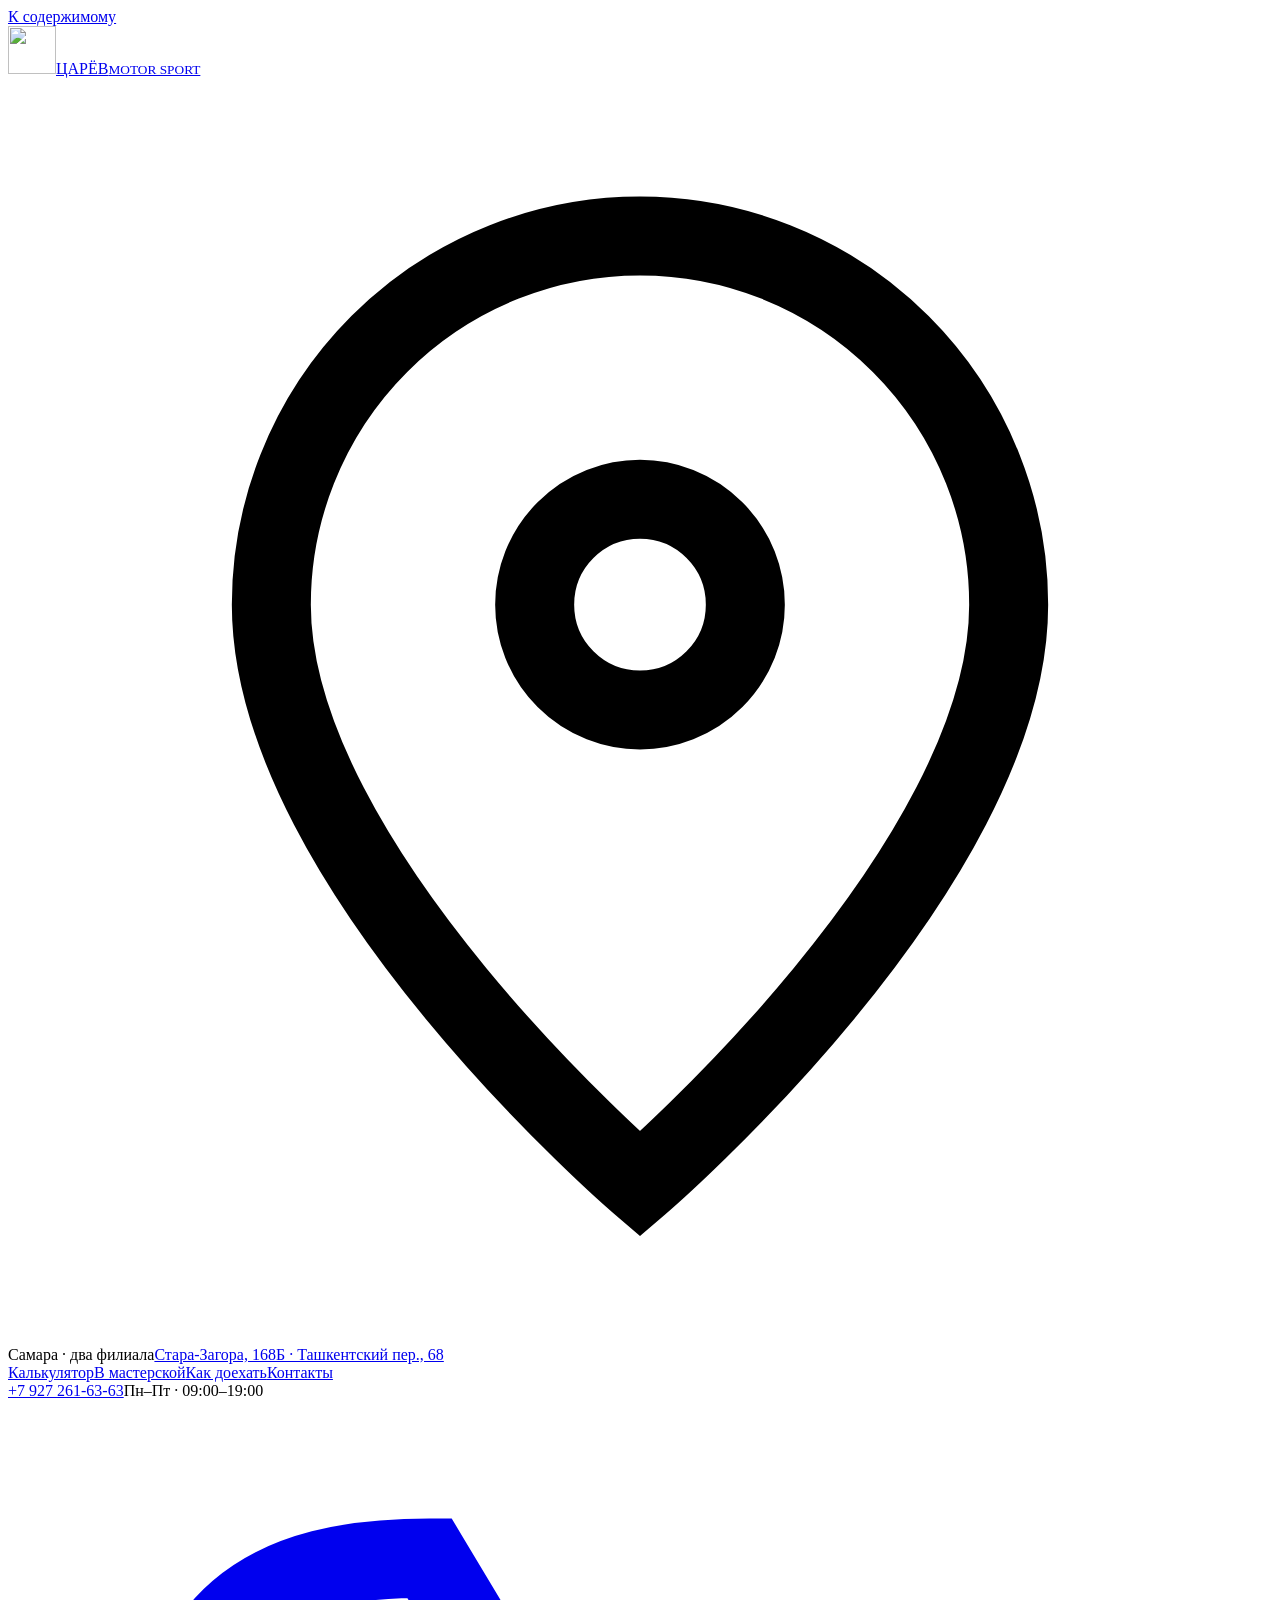
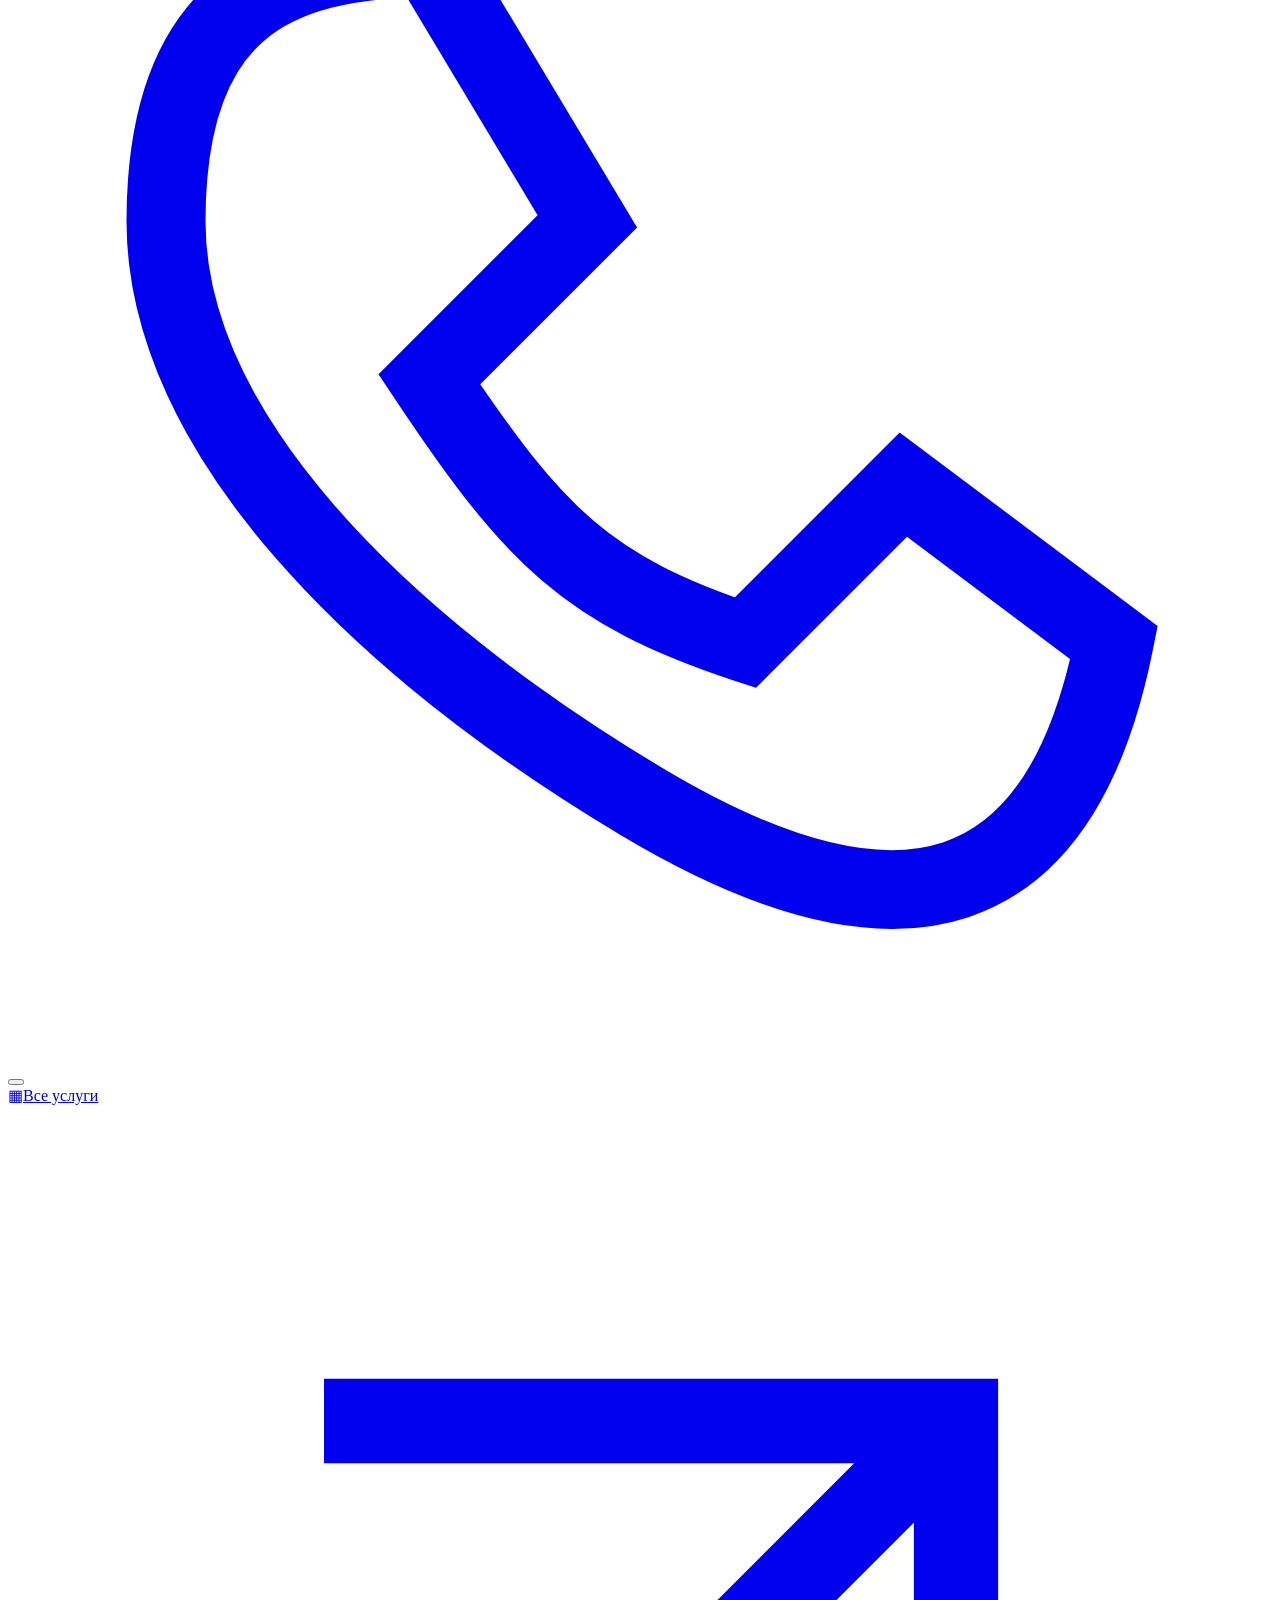
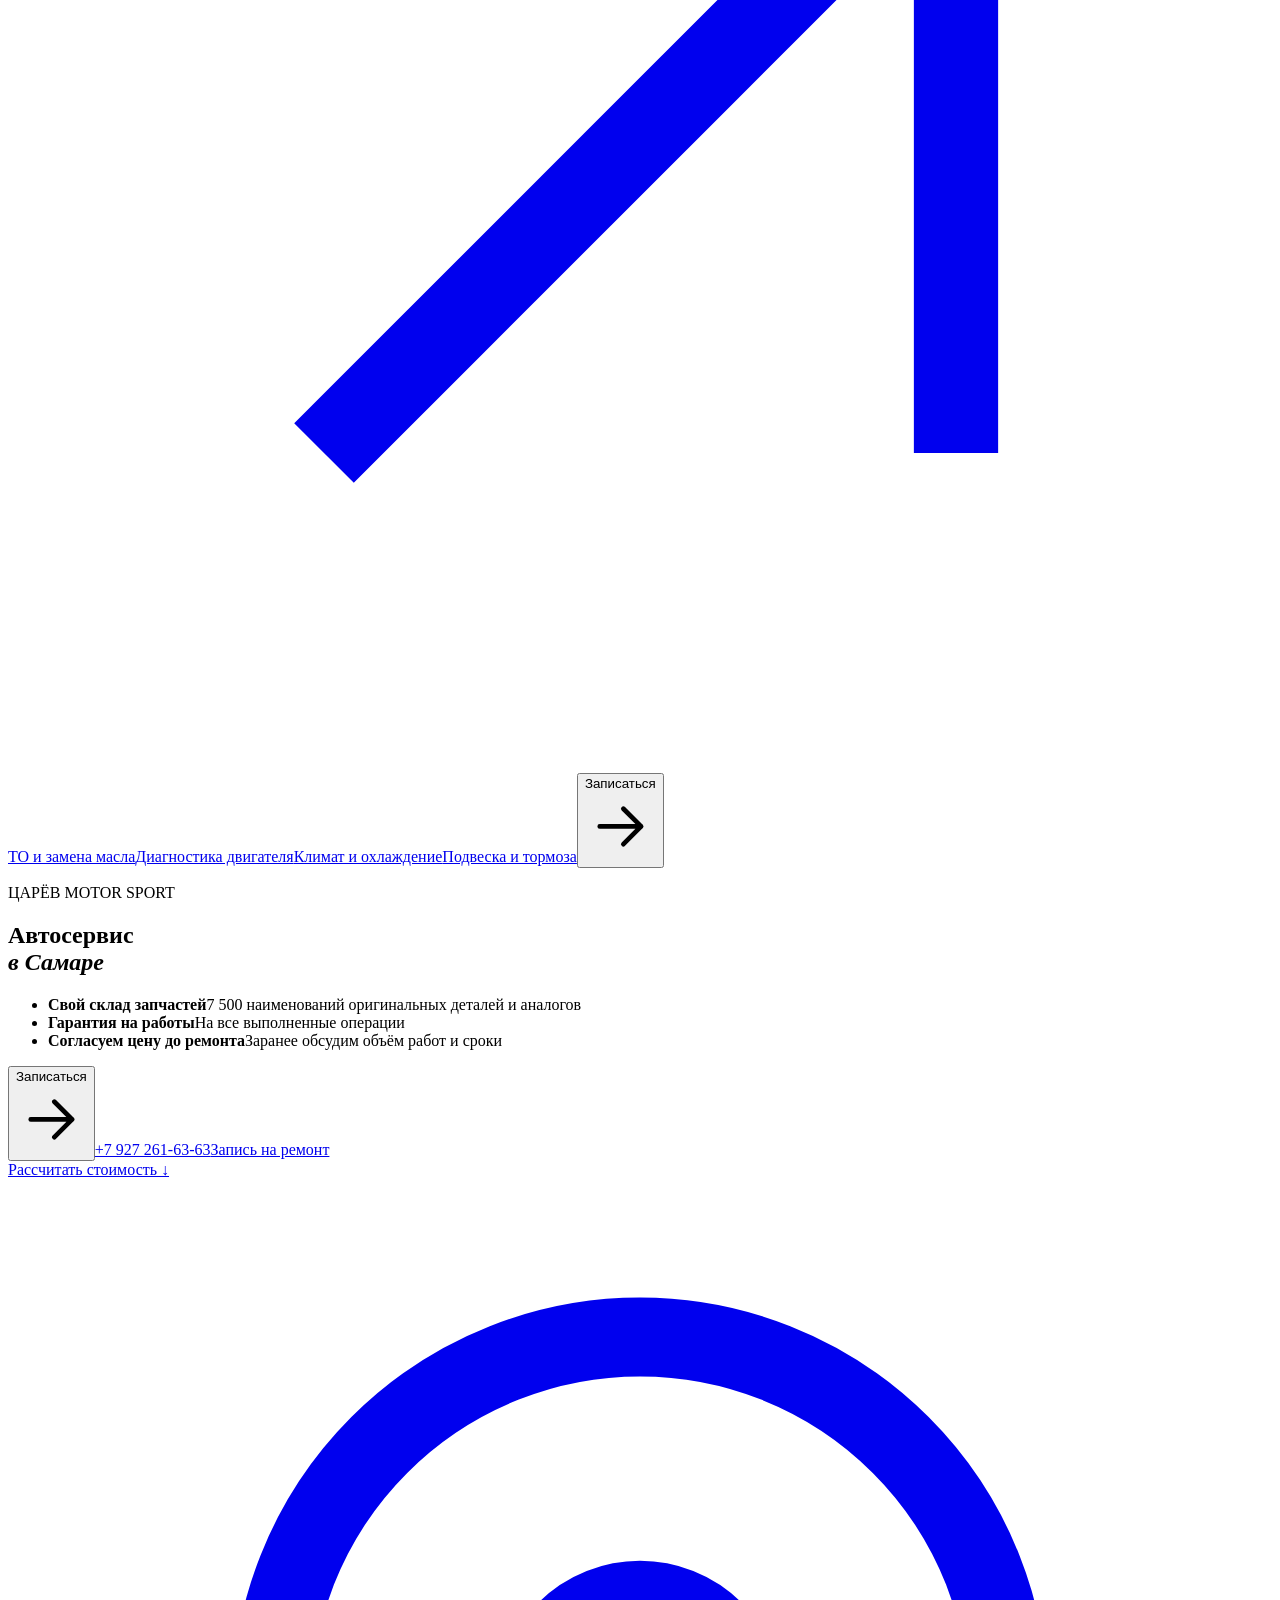
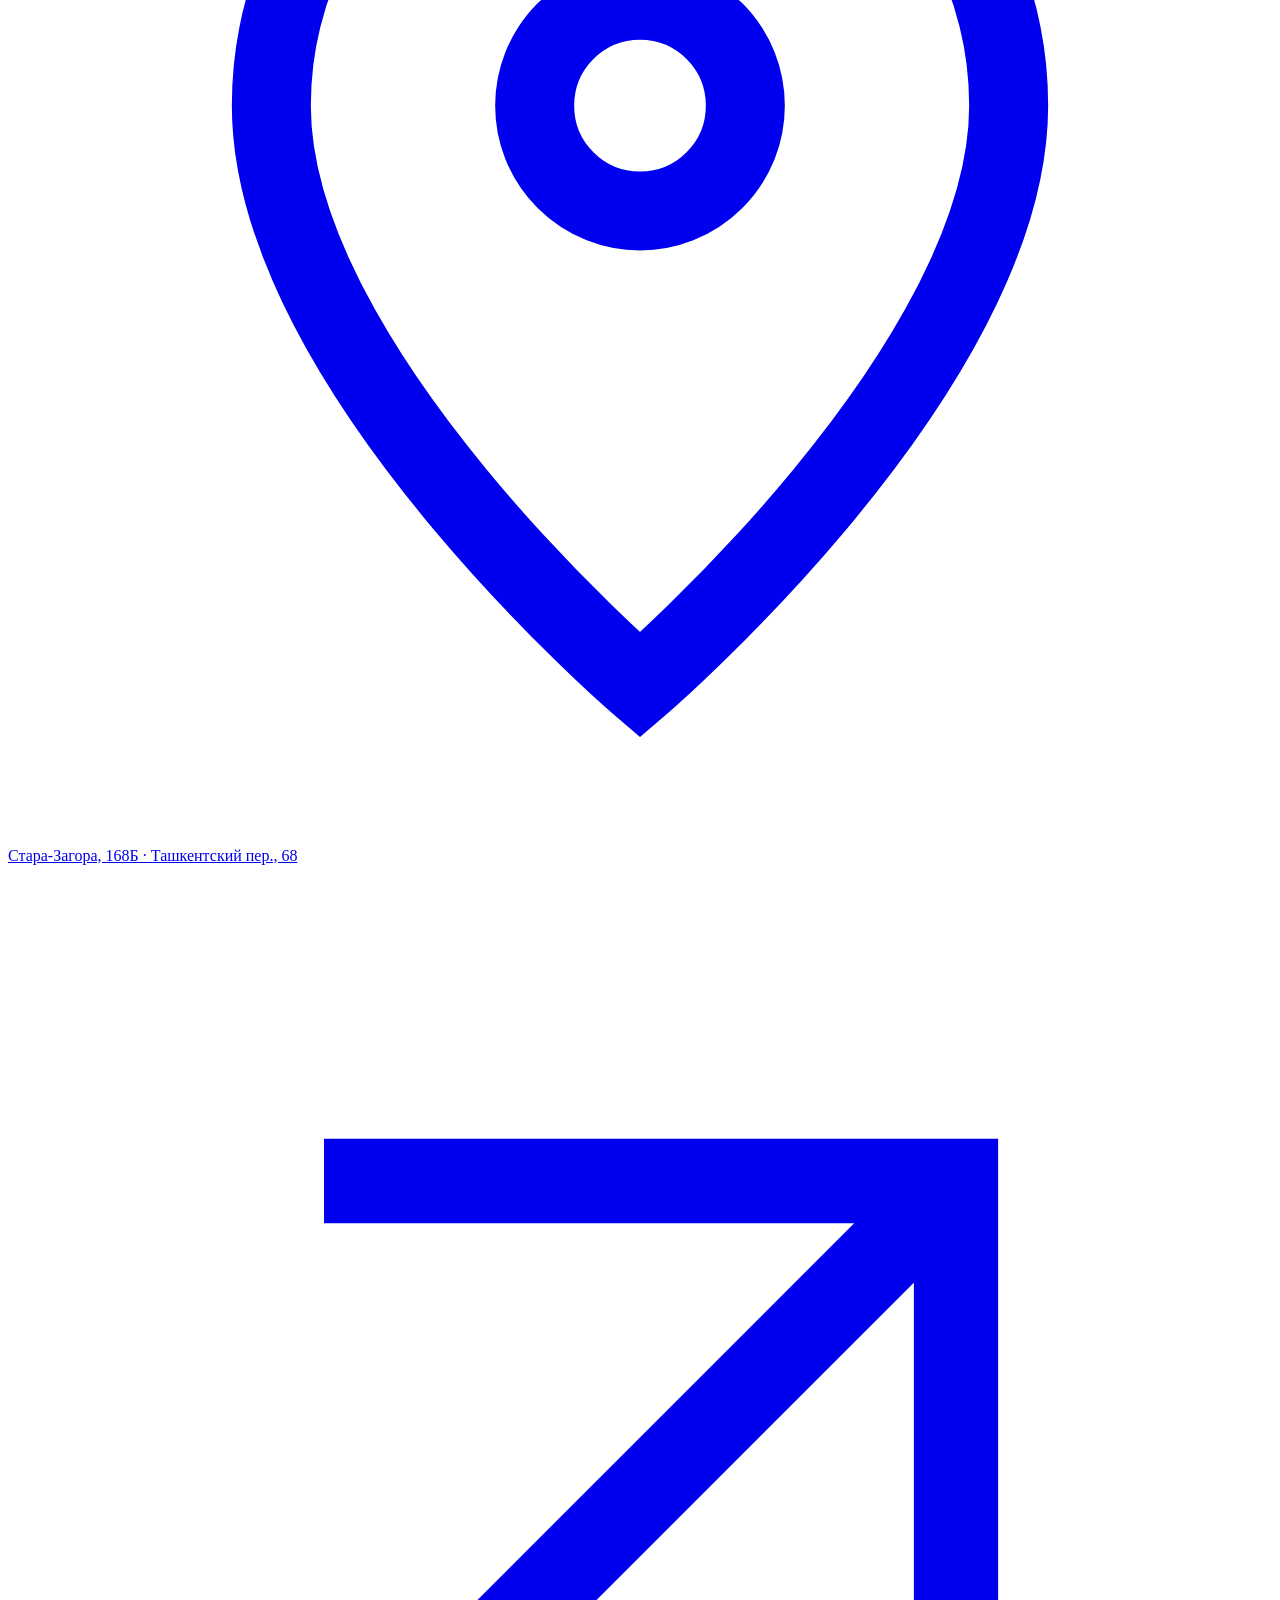
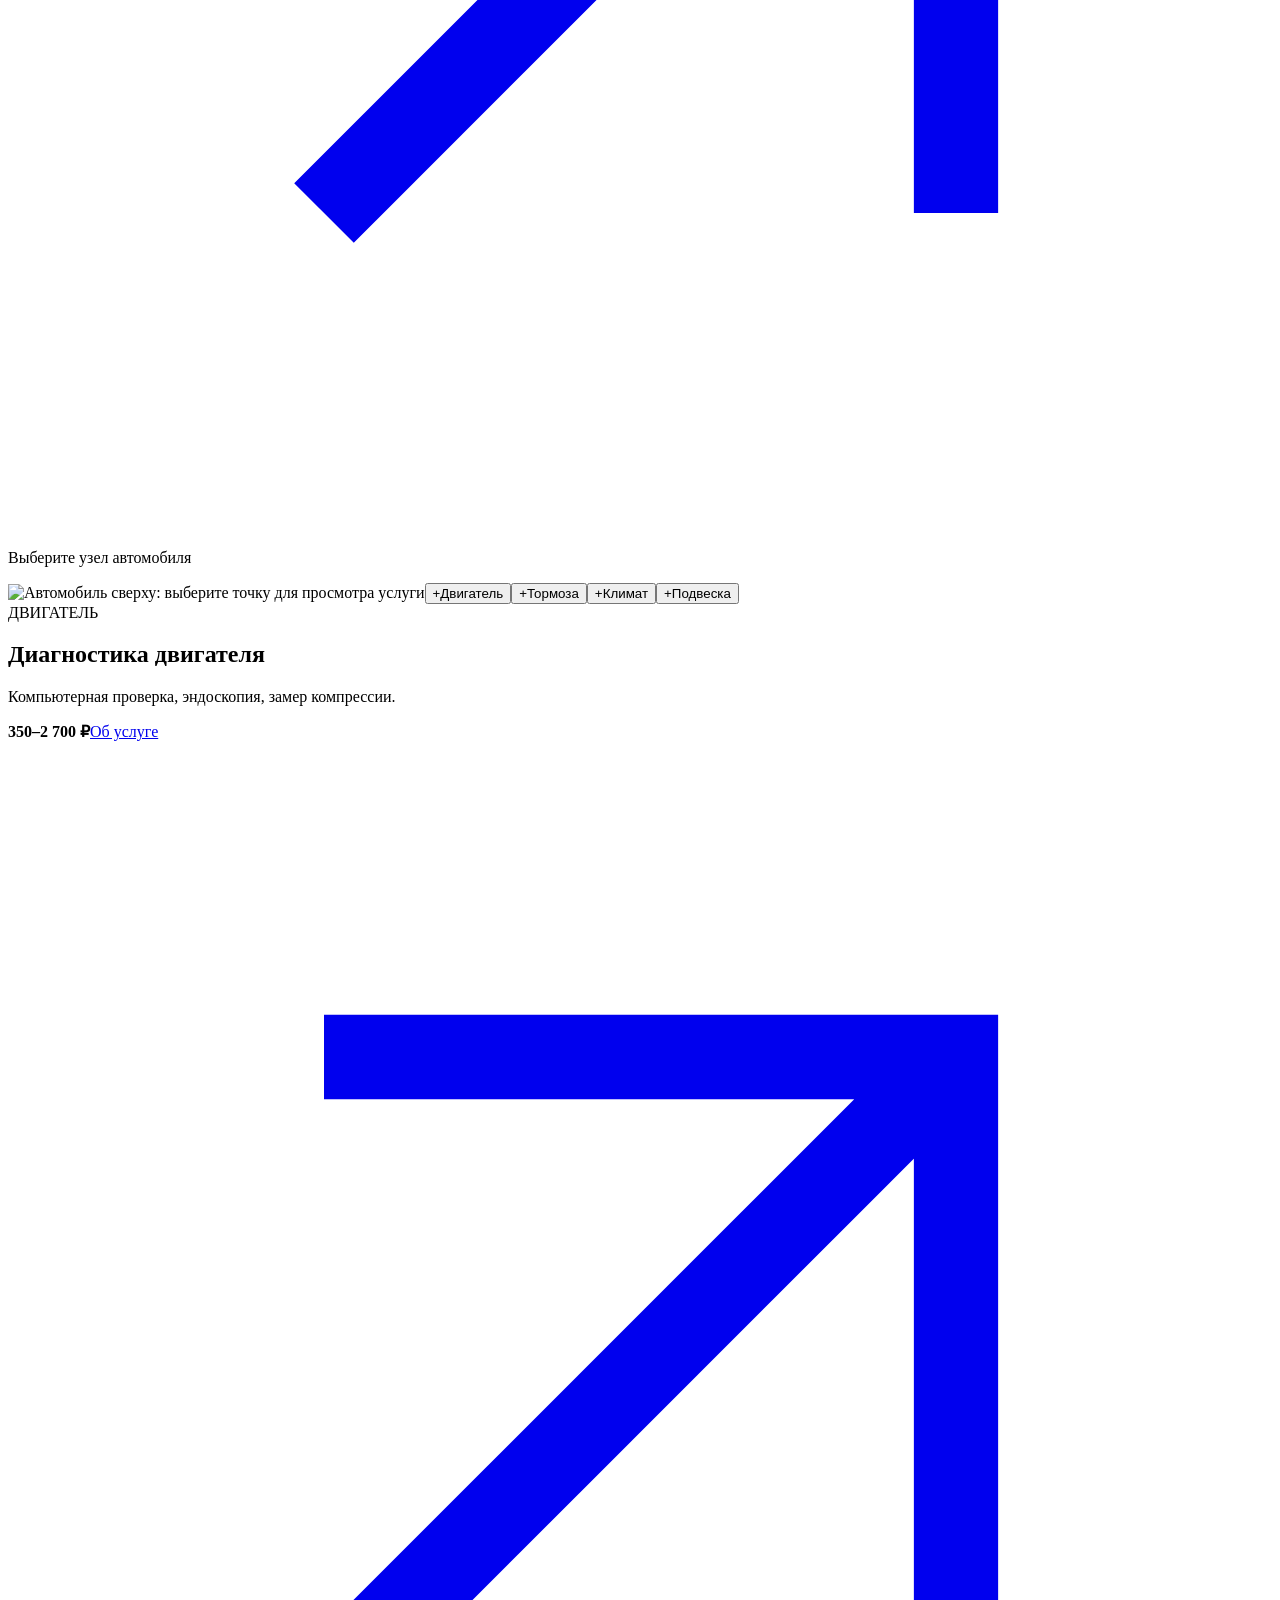
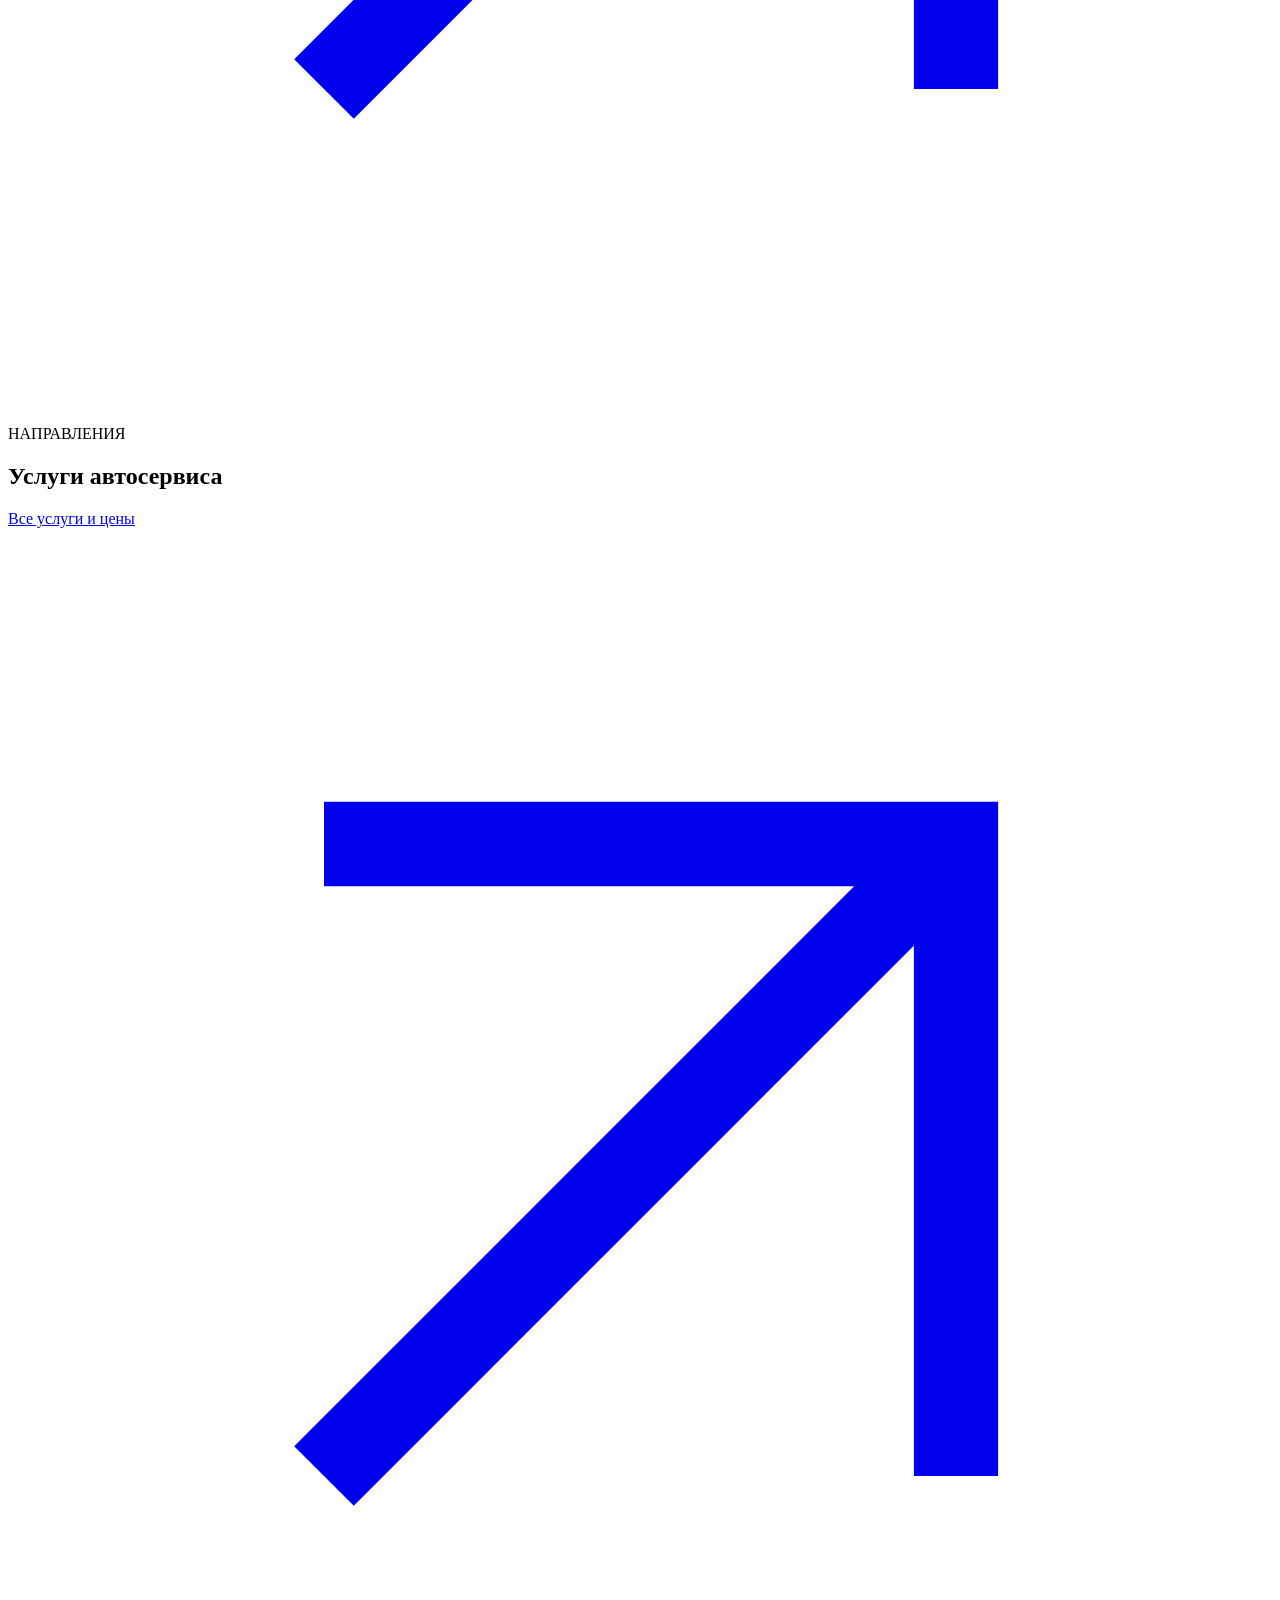
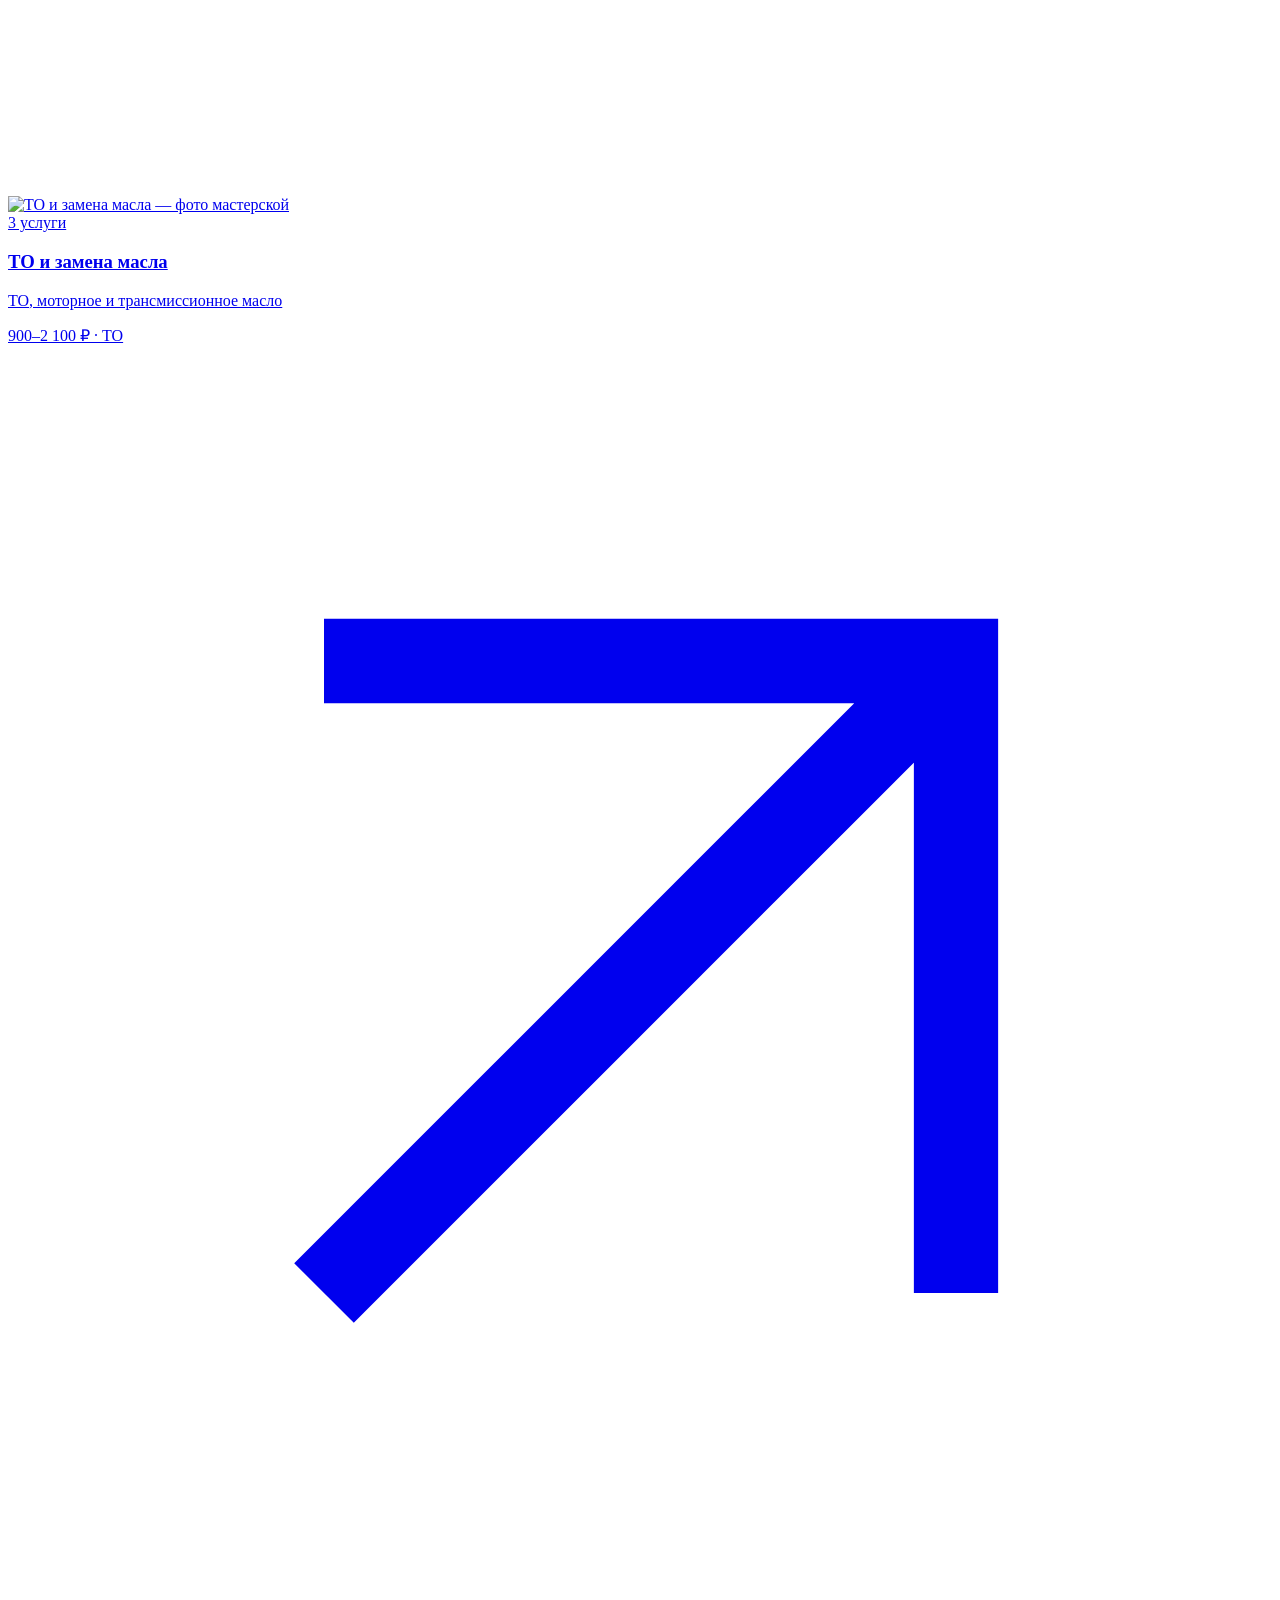
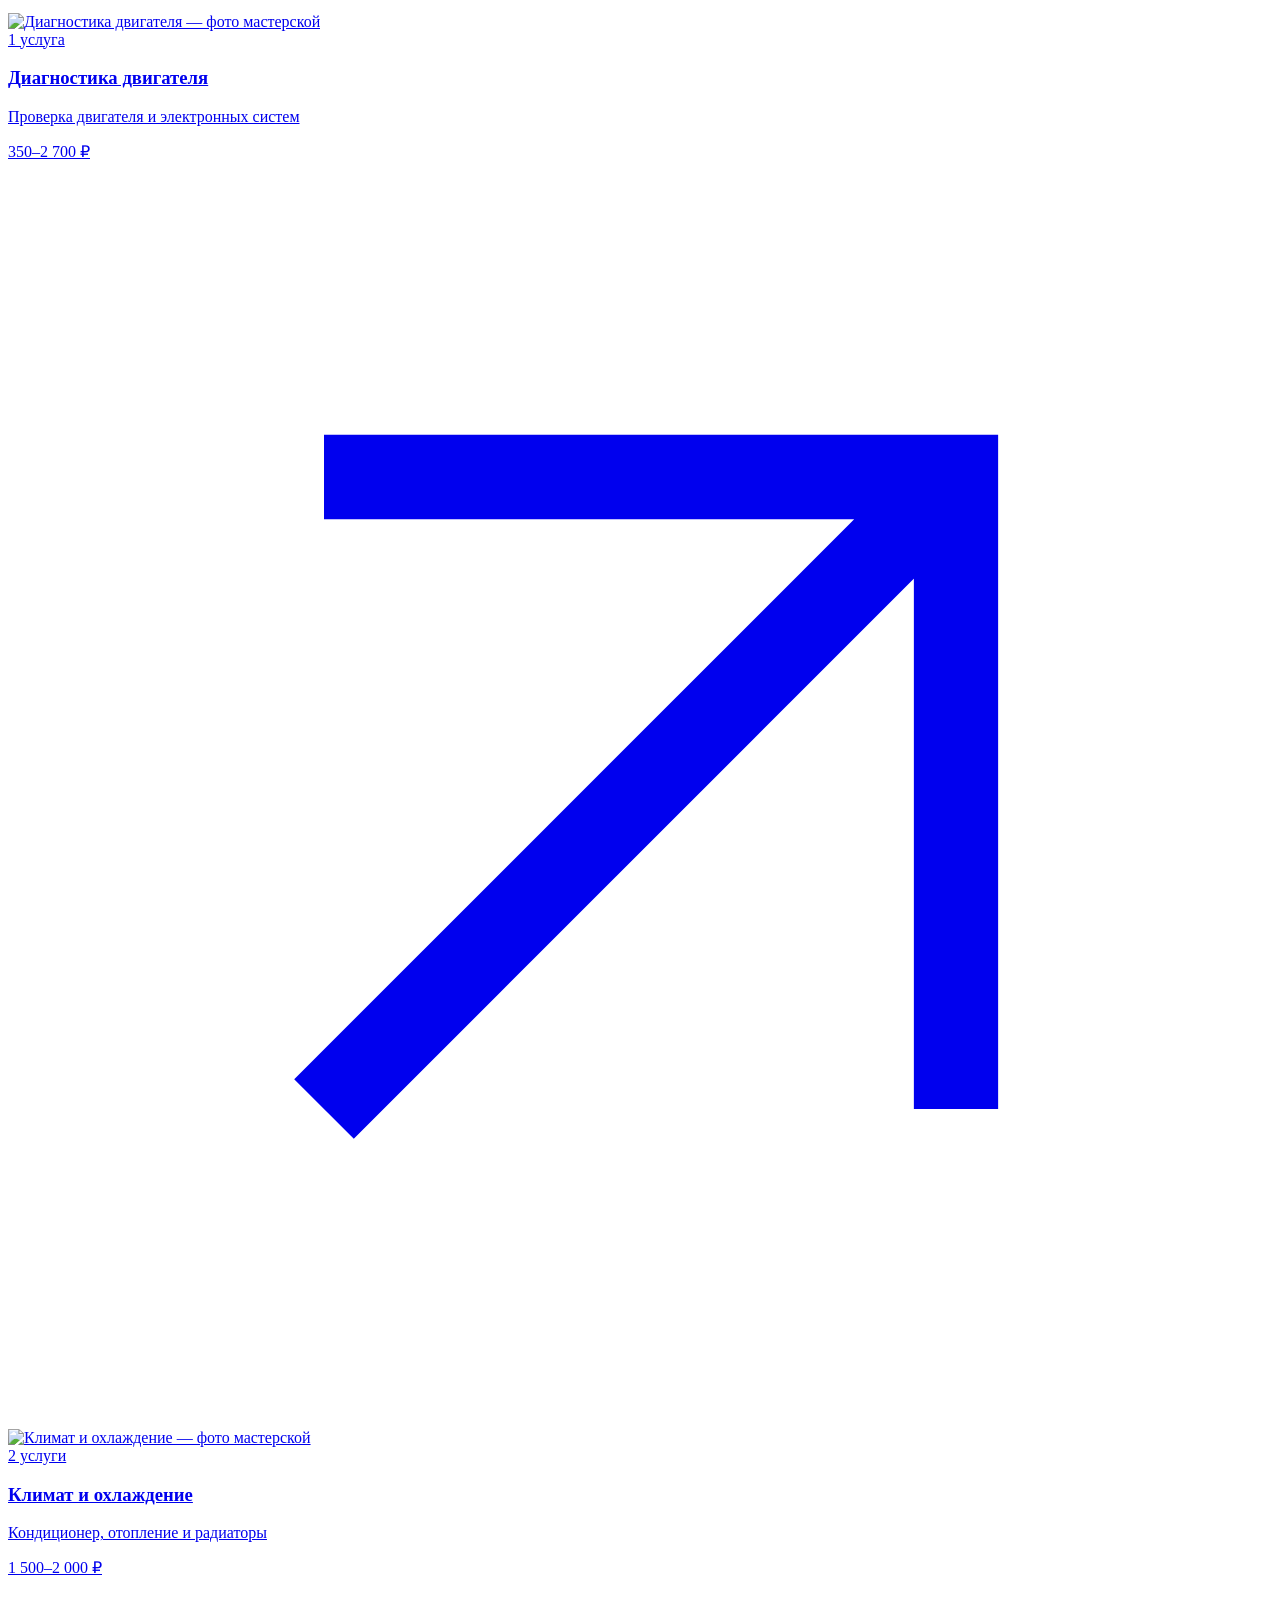
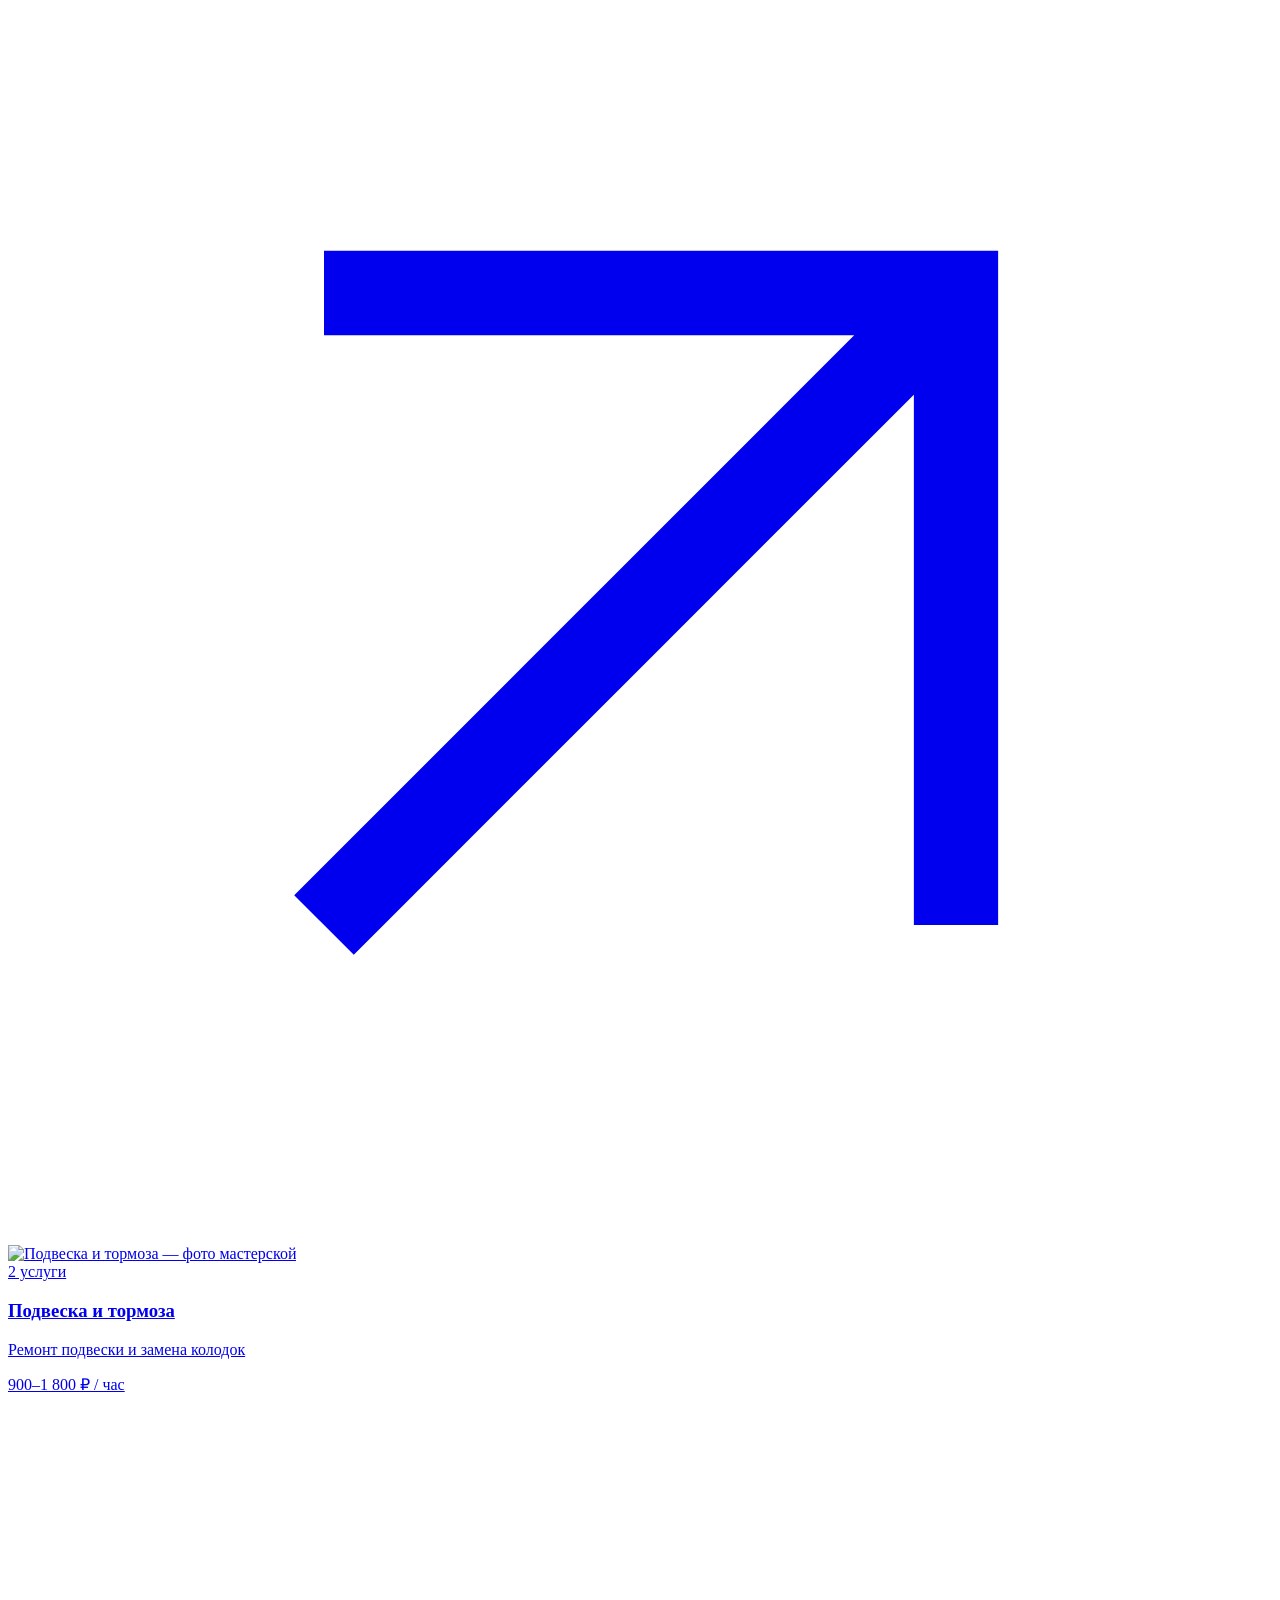
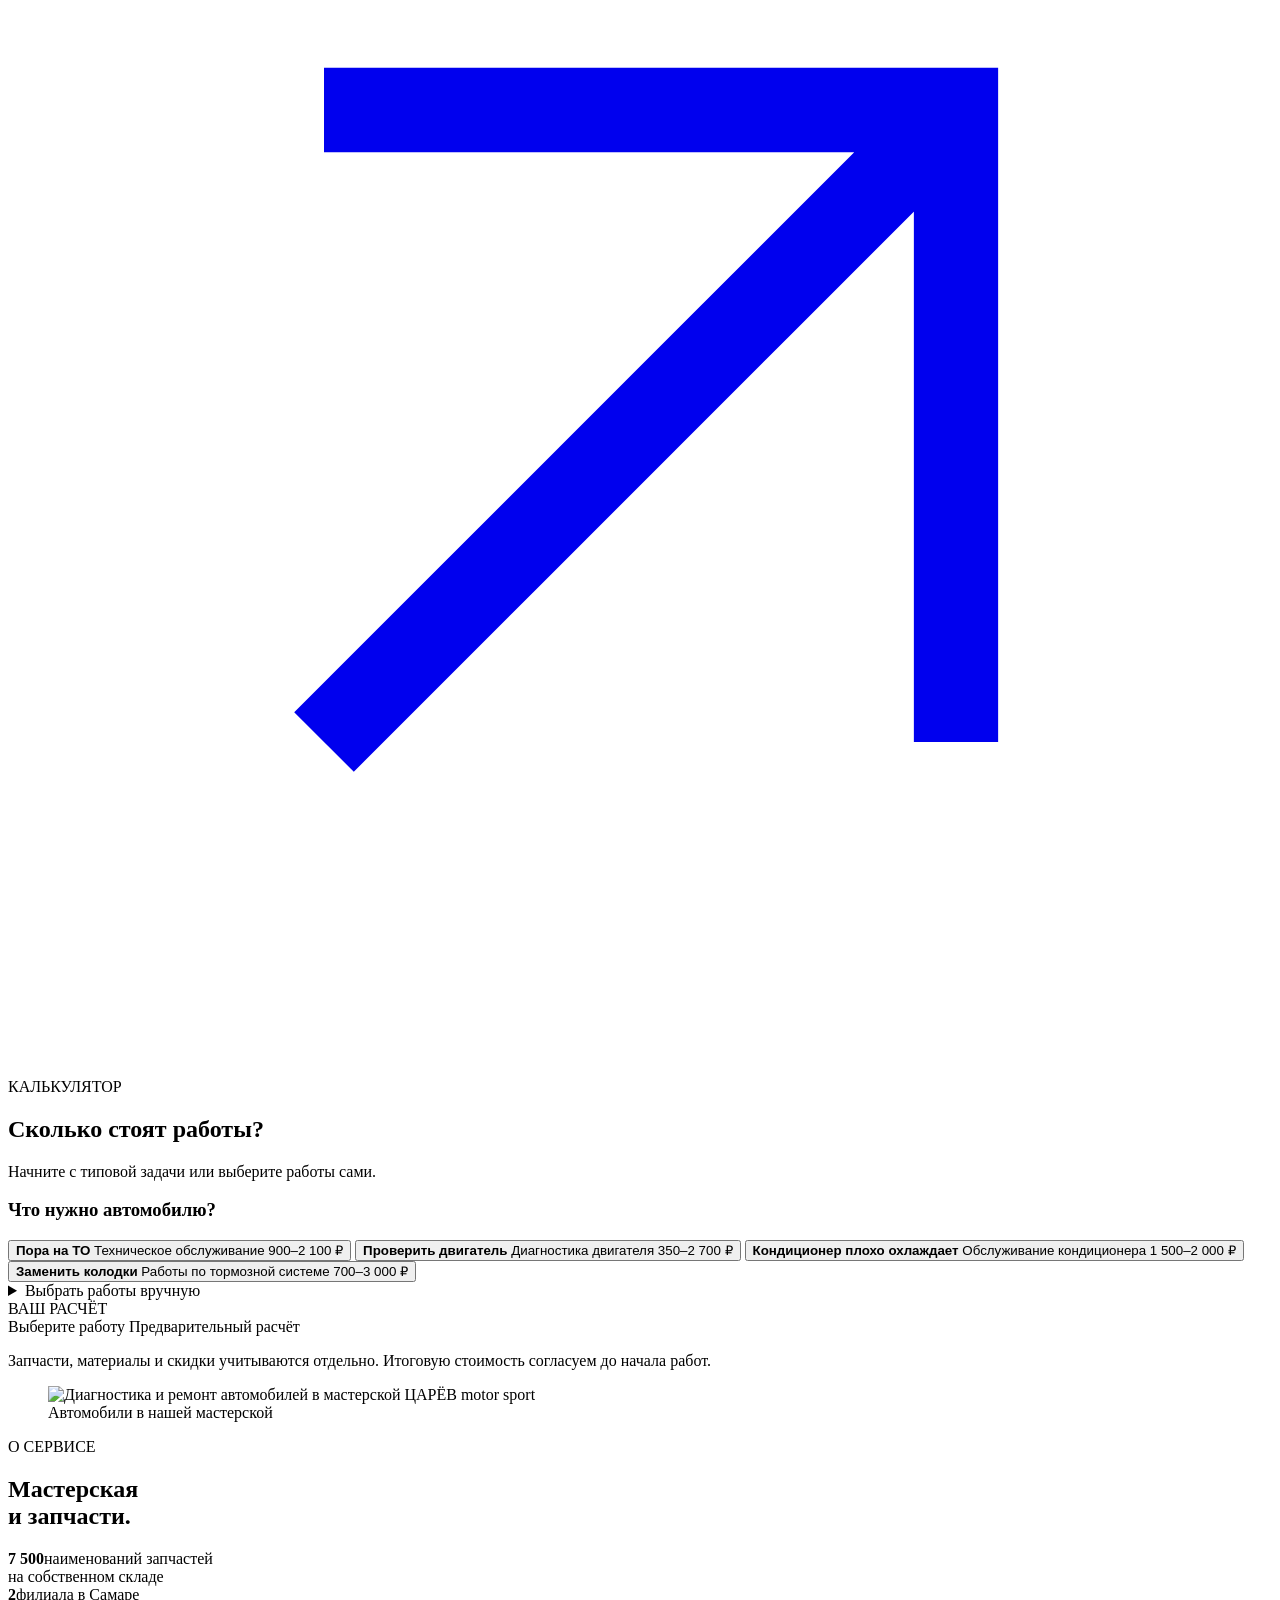
==== commit a0e1e87a: "Put benefits in the hero and add quick repair estimates" ====
--- a/index.html
+++ b/index.html
@@ -1,22 +1,95 @@
-<!doctype html><html lang="ru"><head><meta charset="utf-8"><meta name="viewport" content="width=device-width,initial-scale=1"><meta name="theme-color" content="#f6f5f1"><meta name="robots" content="noindex,nofollow"><title>Автосервис в Самаре — ремонт и обслуживание — ЦАРЁВ motor sport</title><meta name="description" content="Диагностика, ТО и ремонт в ЦАРЁВ motor sport. Два филиала в Самаре, собственный склад запчастей, гарантия на работы."><link rel="icon" href="/tsarev-motor-sport/assets/logo.png"><link rel="stylesheet" href="/tsarev-motor-sport/assets/fonts.css"><link rel="stylesheet" href="/tsarev-motor-sport/assets/style.css?v=hero-3"><script src="/tsarev-motor-sport/assets/app.js" defer></script></head><body data-page="home"><a class="skip" href="#main">К содержимому</a><header class="site-header"><div class="container header-main"><a class="brand" href="/tsarev-motor-sport/" aria-label="ЦАРЁВ motor sport — главная"><img src="/tsarev-motor-sport/assets/logo.png" alt="" width="48" height="48"><span>ЦАРЁВ<small>MOTOR SPORT</small></span></a><div class="header-places"><span><svg viewBox="0 0 24 24" fill="none" aria-hidden="true"><path d="M19 10c0 5-7 11-7 11S5 15 5 10a7 7 0 1 1 14 0Z" stroke="currentColor" stroke-width="1.5"/><circle cx="12" cy="10" r="2" stroke="currentColor" stroke-width="1.5"/></svg>Самара · два филиала</span><a href="/tsarev-motor-sport/#contacts">Стара-Загора, 168Б · Ташкентский пер., 68</a></div><nav class="basic-nav" aria-label="О сервисе"><a href="/tsarev-motor-sport/#estimate">Калькулятор</a><a href="/tsarev-motor-sport/#gallery">В мастерской</a><a href="/tsarev-motor-sport/#contacts">Как доехать</a><a href="/tsarev-motor-sport/#contacts">Контакты</a></nav><div class="header-phone"><a href="tel:+79272616363">+7 927 261-63-63</a><span>Пн–Пт · 09:00–19:00</span></div><a class="mobile-call" href="tel:+79272616363" aria-label="Позвонить в сервис"><svg viewBox="0 0 24 24" fill="none" aria-hidden="true"><path d="m8 3 3 5-3 3c2 3 3 4 6 5l3-3 4 3c-1 5-4 6-9 3S3 12 3 8s2-5 5-5Z" stroke="currentColor" stroke-width="1.5"/></svg></a><button class="menu-toggle" aria-label="Открыть меню" aria-expanded="false" aria-controls="mobile-menu"><span></span><span></span></button></div><div class="service-bar"><nav class="container service-nav" aria-label="Услуги сервиса"><a class="all-services" href="/tsarev-motor-sport/uslugi/"><span class="grid-icon">▦</span>Все услуги<svg viewBox="0 0 24 24" fill="none" aria-hidden="true"><path d="m6 18 12-12M6 6h12v12" stroke="currentColor" stroke-width="1.6"/></svg></a><a href="/tsarev-motor-sport/uslugi/obsluzhivanie/">ТО и замена масла</a><a href="/tsarev-motor-sport/uslugi/#diagnostika">Диагностика двигателя</a><a href="/tsarev-motor-sport/uslugi/#klimat">Климат и охлаждение</a><a href="/tsarev-motor-sport/uslugi/#hodovaya">Подвеска и тормоза</a><button class="button red" data-book >Записаться<svg viewBox="0 0 24 24" fill="none" aria-hidden="true"><path d="M5 12h14m-6-6 6 6-6 6" stroke="currentColor" stroke-width="1.6" stroke-linecap="round" stroke-linejoin="round"/></svg></button></nav></div></header><dialog id="mobile-menu" class="menu-dialog" aria-label="Меню сайта"><div class="menu-top"><a class="brand" href="/tsarev-motor-sport/"><img src="/tsarev-motor-sport/assets/logo.png" alt="" width="48" height="48"><span>ЦАРЁВ<small>MOTOR SPORT</small></span></a><button class="icon-button" data-close-menu aria-label="Закрыть меню">×</button></div><div class="menu-scroll"><p class="eyebrow">Услуги сервиса</p><nav aria-label="Мобильные услуги"><a href="/tsarev-motor-sport/uslugi/">Все услуги <svg viewBox="0 0 24 24" fill="none" aria-hidden="true"><path d="M5 12h14m-6-6 6 6-6 6" stroke="currentColor" stroke-width="1.6" stroke-linecap="round" stroke-linejoin="round"/></svg></a><a href="/tsarev-motor-sport/uslugi/obsluzhivanie/">ТО и замена масла<svg viewBox="0 0 24 24" fill="none" aria-hidden="true"><path d="M5 12h14m-6-6 6 6-6 6" stroke="currentColor" stroke-width="1.6" stroke-linecap="round" stroke-linejoin="round"/></svg></a><a href="/tsarev-motor-sport/uslugi/#diagnostika">Диагностика двигателя<svg viewBox="0 0 24 24" fill="none" aria-hidden="true"><path d="M5 12h14m-6-6 6 6-6 6" stroke="currentColor" stroke-width="1.6" stroke-linecap="round" stroke-linejoin="round"/></svg></a><a href="/tsarev-motor-sport/uslugi/#klimat">Климат и охлаждение<svg viewBox="0 0 24 24" fill="none" aria-hidden="true"><path d="M5 12h14m-6-6 6 6-6 6" stroke="currentColor" stroke-width="1.6" stroke-linecap="round" stroke-linejoin="round"/></svg></a><a href="/tsarev-motor-sport/uslugi/#hodovaya">Подвеска и тормоза<svg viewBox="0 0 24 24" fill="none" aria-hidden="true"><path d="M5 12h14m-6-6 6 6-6 6" stroke="currentColor" stroke-width="1.6" stroke-linecap="round" stroke-linejoin="round"/></svg></a></nav><nav class="menu-secondary" aria-label="Мобильная навигация"><a href="/tsarev-motor-sport/">Главная</a><a href="/tsarev-motor-sport/#request">Запись в сервис</a><a href="/tsarev-motor-sport/#estimate">Калькулятор</a><a href="/tsarev-motor-sport/#benefits">О сервисе</a><a href="/tsarev-motor-sport/#process">Как работаем</a><a href="/tsarev-motor-sport/#gallery">В мастерской</a><a href="/tsarev-motor-sport/#contacts">Контакты и маршрут</a></nav></div><div class="menu-bottom"><span>Пн–Пт · 09:00–19:00</span><a href="tel:+79272616363">+7 927 261-63-63</a><p>Самара · два филиала</p></div></dialog><main id="main"><section class="hero-shell" aria-labelledby="hero-title">
+<!doctype html><html lang="ru"><head><meta charset="utf-8"><meta name="viewport" content="width=device-width,initial-scale=1"><meta name="theme-color" content="#f6f5f1"><meta name="robots" content="noindex,nofollow"><title>Автосервис в Самаре — ремонт и обслуживание — ЦАРЁВ motor sport</title><meta name="description" content="Диагностика, ТО и ремонт в ЦАРЁВ motor sport. Два филиала в Самаре, собственный склад запчастей, гарантия на работы."><link rel="icon" href="/tsarev-motor-sport/assets/logo.png"><link rel="stylesheet" href="/tsarev-motor-sport/assets/fonts.css"><link rel="stylesheet" href="/tsarev-motor-sport/assets/style.css?v=estimate-6"><script src="/tsarev-motor-sport/assets/app.js?v=estimate-6" defer></script></head><body data-page="home"><a class="skip" href="#main">К содержимому</a><header class="site-header"><div class="container header-main"><a class="brand" href="/tsarev-motor-sport/" aria-label="ЦАРЁВ motor sport — главная"><img src="/tsarev-motor-sport/assets/logo.png" alt="" width="48" height="48"><span>ЦАРЁВ<small>MOTOR SPORT</small></span></a><div class="header-places"><span><svg viewBox="0 0 24 24" fill="none" aria-hidden="true"><path d="M19 10c0 5-7 11-7 11S5 15 5 10a7 7 0 1 1 14 0Z" stroke="currentColor" stroke-width="1.5"/><circle cx="12" cy="10" r="2" stroke="currentColor" stroke-width="1.5"/></svg>Самара · два филиала</span><a href="/tsarev-motor-sport/#contacts">Стара-Загора, 168Б · Ташкентский пер., 68</a></div><nav class="basic-nav" aria-label="О сервисе"><a href="/tsarev-motor-sport/#estimate">Калькулятор</a><a href="/tsarev-motor-sport/#gallery">В мастерской</a><a href="/tsarev-motor-sport/#contacts">Как доехать</a><a href="/tsarev-motor-sport/#contacts">Контакты</a></nav><div class="header-phone"><a href="tel:+79272616363">+7 927 261-63-63</a><span>Пн–Пт · 09:00–19:00</span></div><a class="mobile-call" href="tel:+79272616363" aria-label="Позвонить в сервис"><svg viewBox="0 0 24 24" fill="none" aria-hidden="true"><path d="m8 3 3 5-3 3c2 3 3 4 6 5l3-3 4 3c-1 5-4 6-9 3S3 12 3 8s2-5 5-5Z" stroke="currentColor" stroke-width="1.5"/></svg></a><button class="menu-toggle" aria-label="Открыть меню" aria-expanded="false" aria-controls="mobile-menu"><span></span><span></span></button></div><div class="service-bar"><nav class="container service-nav" aria-label="Услуги сервиса"><a class="all-services" href="/tsarev-motor-sport/uslugi/"><span class="grid-icon">▦</span>Все услуги<svg viewBox="0 0 24 24" fill="none" aria-hidden="true"><path d="m6 18 12-12M6 6h12v12" stroke="currentColor" stroke-width="1.6"/></svg></a><a href="/tsarev-motor-sport/uslugi/obsluzhivanie/">ТО и замена масла</a><a href="/tsarev-motor-sport/uslugi/#diagnostika">Диагностика двигателя</a><a href="/tsarev-motor-sport/uslugi/#klimat">Климат и охлаждение</a><a href="/tsarev-motor-sport/uslugi/#hodovaya">Подвеска и тормоза</a><button class="button red" data-book >Записаться<svg viewBox="0 0 24 24" fill="none" aria-hidden="true"><path d="M5 12h14m-6-6 6 6-6 6" stroke="currentColor" stroke-width="1.6" stroke-linecap="round" stroke-linejoin="round"/></svg></button></nav></div></header><dialog id="mobile-menu" class="menu-dialog" aria-label="Меню сайта"><div class="menu-top"><a class="brand" href="/tsarev-motor-sport/"><img src="/tsarev-motor-sport/assets/logo.png" alt="" width="48" height="48"><span>ЦАРЁВ<small>MOTOR SPORT</small></span></a><button class="icon-button" data-close-menu aria-label="Закрыть меню">×</button></div><div class="menu-scroll"><p class="eyebrow">Услуги сервиса</p><nav aria-label="Мобильные услуги"><a href="/tsarev-motor-sport/uslugi/">Все услуги <svg viewBox="0 0 24 24" fill="none" aria-hidden="true"><path d="M5 12h14m-6-6 6 6-6 6" stroke="currentColor" stroke-width="1.6" stroke-linecap="round" stroke-linejoin="round"/></svg></a><a href="/tsarev-motor-sport/uslugi/obsluzhivanie/">ТО и замена масла<svg viewBox="0 0 24 24" fill="none" aria-hidden="true"><path d="M5 12h14m-6-6 6 6-6 6" stroke="currentColor" stroke-width="1.6" stroke-linecap="round" stroke-linejoin="round"/></svg></a><a href="/tsarev-motor-sport/uslugi/#diagnostika">Диагностика двигателя<svg viewBox="0 0 24 24" fill="none" aria-hidden="true"><path d="M5 12h14m-6-6 6 6-6 6" stroke="currentColor" stroke-width="1.6" stroke-linecap="round" stroke-linejoin="round"/></svg></a><a href="/tsarev-motor-sport/uslugi/#klimat">Климат и охлаждение<svg viewBox="0 0 24 24" fill="none" aria-hidden="true"><path d="M5 12h14m-6-6 6 6-6 6" stroke="currentColor" stroke-width="1.6" stroke-linecap="round" stroke-linejoin="round"/></svg></a><a href="/tsarev-motor-sport/uslugi/#hodovaya">Подвеска и тормоза<svg viewBox="0 0 24 24" fill="none" aria-hidden="true"><path d="M5 12h14m-6-6 6 6-6 6" stroke="currentColor" stroke-width="1.6" stroke-linecap="round" stroke-linejoin="round"/></svg></a></nav><nav class="menu-secondary" aria-label="Мобильная навигация"><a href="/tsarev-motor-sport/">Главная</a><a href="/tsarev-motor-sport/#request">Запись в сервис</a><a href="/tsarev-motor-sport/#estimate">Калькулятор</a><a href="/tsarev-motor-sport/#benefits">О сервисе</a><a href="/tsarev-motor-sport/#process">Как работаем</a><a href="/tsarev-motor-sport/#gallery">В мастерской</a><a href="/tsarev-motor-sport/#contacts">Контакты и маршрут</a></nav></div><div class="menu-bottom"><span>Пн–Пт · 09:00–19:00</span><a href="tel:+79272616363">+7 927 261-63-63</a><p>Самара · два филиала</p></div></dialog><main id="main"><section class="hero-shell" aria-labelledby="hero-title">
   <div class="hero container">
     <div class="hero-content">
       <p class="eyebrow">ЦАРЁВ MOTOR SPORT</p>
       <h1 id="hero-title">Автосервис<br><em>в Самаре</em></h1>
-      <p class="hero-lead">Диагностика, ТО и ремонт. <a href="#hero-service-map">Выберите услугу на схеме автомобиля</a>.</p>
+      <ul class="hero-benefits" aria-label="Преимущества автосервиса">
+        <li><strong>Свой склад запчастей</strong><span>7 500 наименований оригинальных деталей и аналогов</span></li>
+        <li><strong>Гарантия на работы</strong><span>На все выполненные операции</span></li>
+        <li><strong>Согласуем цену до ремонта</strong><span>Заранее обсудим объём работ и сроки</span></li>
+      </ul>
       <div class="hero-actions"><button class="button red" data-book >Записаться<svg viewBox="0 0 24 24" fill="none" aria-hidden="true"><path d="M5 12h14m-6-6 6 6-6 6" stroke="currentColor" stroke-width="1.6" stroke-linecap="round" stroke-linejoin="round"/></svg></button><a class="hero-phone" href="tel:+79272616363">+7 927 261-63-63<span>Запись на ремонт</span></a></div>
       <a class="hero-estimate" href="#estimate">Рассчитать стоимость <span aria-hidden="true">↓</span></a>
       <div class="hero-addresses"><a href="#contacts"><svg viewBox="0 0 24 24" fill="none" aria-hidden="true"><path d="M19 10c0 5-7 11-7 11S5 15 5 10a7 7 0 1 1 14 0Z" stroke="currentColor" stroke-width="1.5"/><circle cx="12" cy="10" r="2" stroke="currentColor" stroke-width="1.5"/></svg><span>Стара-Загора, 168Б · Ташкентский пер., 68</span><svg viewBox="0 0 24 24" fill="none" aria-hidden="true"><path d="m6 18 12-12M6 6h12v12" stroke="currentColor" stroke-width="1.6"/></svg></a></div>
     </div>
-    <ul class="hero-benefits" aria-label="Преимущества автосервиса">
-      <li><strong>Свой склад запчастей</strong><span>7 500 наименований оригинальных деталей и аналогов</span></li>
-      <li><strong>Гарантия на работы</strong><span>На все выполненные операции</span></li>
-      <li><strong>Согласуем цену до ремонта</strong><span>Заранее обсудим объём работ и сроки</span></li>
-    </ul>
     <div class="car-map" id="hero-service-map" role="group" aria-labelledby="hero-map-label">
       <p class="map-caption" id="hero-map-label">Выберите узел автомобиля</p>
       <div class="hero-vehicle"><div class="car-stage"><img src="/tsarev-motor-sport/assets/car-top.webp" width="1024" height="1536" alt="Автомобиль сверху: выберите точку для просмотра услуги" fetchpriority="high"><button class="hotspot hotspot-0" style="--x:50%;--y:18%" data-hotspot="diagnostika-dvigatelya" aria-label="Двигатель: показать услугу" aria-pressed="true" aria-controls="hotspot-panel"><span>+</span><span class="hotspot-label">Двигатель</span></button><button class="hotspot hotspot-1" style="--x:78%;--y:24%" data-hotspot="zamena-tormoznykh-kolodok" aria-label="Тормоза: показать услугу" aria-pressed="false" aria-controls="hotspot-panel"><span>+</span><span class="hotspot-label">Тормоза</span></button><button class="hotspot hotspot-2" style="--x:46%;--y:42%" data-hotspot="obsluzhivanie-konditsionera" aria-label="Климат: показать услугу" aria-pressed="false" aria-controls="hotspot-panel"><span>+</span><span class="hotspot-label">Климат</span></button><button class="hotspot hotspot-3" style="--x:22%;--y:72%" data-hotspot="remont-podveski" aria-label="Подвеска: показать услугу" aria-pressed="false" aria-controls="hotspot-panel"><span>+</span><span class="hotspot-label">Подвеска</span></button></div></div>
       <article id="hotspot-panel" class="hotspot-panel" aria-live="polite"><span class="micro" data-hot-tag>ДВИГАТЕЛЬ</span><h2 data-hot-title>Диагностика двигателя</h2><p data-hot-description>Компьютерная проверка, эндоскопия, замер компрессии.</p><strong data-hot-price>350–2 700 ₽</strong><a data-hot-link href="/tsarev-motor-sport/uslugi/diagnostika-dvigatelya/">Об услуге <svg viewBox="0 0 24 24" fill="none" aria-hidden="true"><path d="m6 18 12-12M6 6h12v12" stroke="currentColor" stroke-width="1.6"/></svg></a></article>
     </div>
   </div>
-</section><section class="container directions section-space" id="services"><div class="section-head"><div><p class="eyebrow">НАПРАВЛЕНИЯ</p><h2>Услуги автосервиса</h2></div><a class="button outline" href="/tsarev-motor-sport/uslugi/">Все услуги и цены <svg viewBox="0 0 24 24" fill="none" aria-hidden="true"><path d="m6 18 12-12M6 6h12v12" stroke="currentColor" stroke-width="1.6"/></svg></a></div><div class="directions-grid"><a class="direction-card card-0" href="/tsarev-motor-sport/uslugi/obsluzhivanie/"><img src="/tsarev-motor-sport/assets/porsche.webp" alt="ТО и замена масла — фото мастерской" class="direction-photo" width="1350" height="1800" loading="lazy" decoding="async"><div class="direction-shade"></div><span class="card-number">3 услуги</span><div class="direction-copy"><h3>ТО и замена масла</h3><p>ТО, моторное и трансмиссионное масло</p><span class="card-price">900–2 100 ₽ · ТО</span></div><span class="card-arrow"><svg viewBox="0 0 24 24" fill="none" aria-hidden="true"><path d="m6 18 12-12M6 6h12v12" stroke="currentColor" stroke-width="1.6"/></svg></span></a><a class="direction-card card-1" href="/tsarev-motor-sport/uslugi/#diagnostika"><img src="/tsarev-motor-sport/assets/mini.webp" alt="Диагностика двигателя — фото мастерской" class="direction-photo" width="1350" height="1800" loading="lazy" decoding="async"><div class="direction-shade"></div><span class="card-number">1 услуга</span><div class="direction-copy"><h3>Диагностика двигателя</h3><p>Проверка двигателя и электронных систем</p><span class="card-price">350–2 700 ₽</span></div><span class="card-arrow"><svg viewBox="0 0 24 24" fill="none" aria-hidden="true"><path d="m6 18 12-12M6 6h12v12" stroke="currentColor" stroke-width="1.6"/></svg></span></a><a class="direction-card card-2" href="/tsarev-motor-sport/uslugi/#klimat"><img src="/tsarev-motor-sport/assets/climate.webp" alt="Климат и охлаждение — фото мастерской" class="direction-photo" width="1350" height="1800" loading="lazy" decoding="async"><div class="direction-shade"></div><span class="card-number">2 услуги</span><div class="direction-copy"><h3>Климат и охлаждение</h3><p>Кондиционер, отопление и радиаторы</p><span class="card-price">1 500–2 000 ₽</span></div><span class="card-arrow"><svg viewBox="0 0 24 24" fill="none" aria-hidden="true"><path d="m6 18 12-12M6 6h12v12" stroke="currentColor" stroke-width="1.6"/></svg></span></a><a class="direction-card card-3" href="/tsarev-motor-sport/uslugi/#hodovaya"><img src="/tsarev-motor-sport/assets/brakes.webp" alt="Подвеска и тормоза — фото мастерской" class="direction-photo" width="1350" height="1800" loading="lazy" decoding="async"><div class="direction-shade"></div><span class="card-number">2 услуги</span><div class="direction-copy"><h3>Подвеска и тормоза</h3><p>Ремонт подвески и замена колодок</p><span class="card-price">900–1 800 ₽ / час</span></div><span class="card-arrow"><svg viewBox="0 0 24 24" fill="none" aria-hidden="true"><path d="m6 18 12-12M6 6h12v12" stroke="currentColor" stroke-width="1.6"/></svg></span></a></div></section><section class="estimate-section section-space" id="estimate"><div class="container"><div class="section-head"><div><p class="eyebrow">КАЛЬКУЛЯТОР</p><h2>Расчёт стоимости работ</h2></div><p>Выберите работы и сразу увидите диапазон цен.<br>Запчасти и материалы считаются отдельно.</p></div><div class="estimate-layout"><div class="estimate-controls"><p class="estimate-step"><span>01</span>Выберите направление</p><div class="estimate-categories" role="tablist" aria-label="Направление ремонта"><button class="estimate-category" type="button" role="tab" id="estimate-tab-obsluzhivanie" data-estimate-category="obsluzhivanie" aria-selected="true" aria-controls="estimate-panel-obsluzhivanie" tabindex="0"><svg viewBox="0 0 24 24" fill="none" aria-hidden="true"><path d="M5 9h10v10H5z M8 5h5v4 M15 11l5-3v6l-5 2 M7 14h6" stroke="currentColor" stroke-width="1.5" stroke-linecap="round" stroke-linejoin="round"/></svg><span>ТО и масла<small>Плановый уход</small></span><b data-category-count hidden></b></button><button class="estimate-category" type="button" role="tab" id="estimate-tab-diagnostika" data-estimate-category="diagnostika" aria-selected="false" aria-controls="estimate-panel-diagnostika" tabindex="-1"><svg viewBox="0 0 24 24" fill="none" aria-hidden="true"><path d="M5 5h14v11H5z M9 20h6 M12 16v4 M8 11l3-3 2 4 3-3" stroke="currentColor" stroke-width="1.5" stroke-linecap="round" stroke-linejoin="round"/></svg><span>Диагностика<small>Найти причину</small></span><b data-category-count hidden></b></button><button class="estimate-category" type="button" role="tab" id="estimate-tab-klimat" data-estimate-category="klimat" aria-selected="false" aria-controls="estimate-panel-klimat" tabindex="-1"><svg viewBox="0 0 24 24" fill="none" aria-hidden="true"><path d="M12 3v18 M4 7l16 10 M4 17 20 7 M9 4l3 3 3-3 M9 20l3-3 3 3" stroke="currentColor" stroke-width="1.5" stroke-linecap="round" stroke-linejoin="round"/></svg><span>Климат<small>Тепло и прохлада</small></span><b data-category-count hidden></b></button><button class="estimate-category" type="button" role="tab" id="estimate-tab-hodovaya" data-estimate-category="hodovaya" aria-selected="false" aria-controls="estimate-panel-hodovaya" tabindex="-1"><svg viewBox="0 0 24 24" fill="none" aria-hidden="true"><path d="M9 3h6 M12 3v4 M8 8l8 2-8 3 8 3-8 2 M12 18v3 M9 21h6" stroke="currentColor" stroke-width="1.5" stroke-linecap="round" stroke-linejoin="round"/></svg><span>Тормоза и ходовая<small>Подвеска и тормоза</small></span><b data-category-count hidden></b></button></div><div class="estimate-work-heading"><p class="estimate-step"><span>02</span>Отметьте нужные работы</p><span>Можно несколько</span></div><fieldset class="estimate-group" id="estimate-panel-obsluzhivanie" role="tabpanel" aria-labelledby="estimate-tab-obsluzhivanie" ><legend class="sr-only">ТО и замена масла</legend><div class="estimate-options"><label class="estimate-option"><input type="checkbox" name="estimate-service" value="tekhnicheskoe-obsluzhivanie" data-category="obsluzhivanie" data-min="900" data-max="2100" ><span class="estimate-choice"><span>Техническое обслуживание</span><strong>900–2 100 ₽</strong><span class="check-symbol" aria-hidden="true">✓</span></span></label><label class="estimate-option"><input type="checkbox" name="estimate-service" value="zamena-masla-dvigatelya" data-category="obsluzhivanie" data-min="700" data-max="1100" ><span class="estimate-choice"><span>Замена масла в двигателе</span><strong>700–1 100 ₽</strong><span class="check-symbol" aria-hidden="true">✓</span></span></label><label class="estimate-option"><input type="checkbox" name="estimate-service" value="zamena-masla-akpp" data-category="obsluzhivanie" data-min="800" data-max="2500" ><span class="estimate-choice"><span>Замена масла в АКПП</span><strong>800–2 500 ₽</strong><span class="check-symbol" aria-hidden="true">✓</span></span></label></div></fieldset><fieldset class="estimate-group" id="estimate-panel-diagnostika" role="tabpanel" aria-labelledby="estimate-tab-diagnostika" hidden><legend class="sr-only">Диагностика двигателя</legend><div class="estimate-options"><label class="estimate-option"><input type="checkbox" name="estimate-service" value="diagnostika-dvigatelya" data-category="diagnostika" data-min="350" data-max="2700" ><span class="estimate-choice"><span>Диагностика двигателя</span><strong>350–2 700 ₽</strong><span class="check-symbol" aria-hidden="true">✓</span></span></label></div></fieldset><fieldset class="estimate-group" id="estimate-panel-klimat" role="tabpanel" aria-labelledby="estimate-tab-klimat" hidden><legend class="sr-only">Климат и охлаждение</legend><div class="estimate-options"><label class="estimate-option"><input type="checkbox" name="estimate-service" value="obsluzhivanie-konditsionera" data-category="klimat" data-min="1500" data-max="2000" ><span class="estimate-choice"><span>Обслуживание кондиционера и отопления</span><strong>1 500–2 000 ₽</strong><span class="check-symbol" aria-hidden="true">✓</span></span></label><label class="estimate-option"><input type="checkbox" name="estimate-service" value="promyvka-radiatorov" data-category="klimat" data-min="3800" data-max="8500" ><span class="estimate-choice"><span>Промывка радиаторов</span><strong>3 800–8 500 ₽</strong><span class="check-symbol" aria-hidden="true">✓</span></span></label></div></fieldset><fieldset class="estimate-group" id="estimate-panel-hodovaya" role="tabpanel" aria-labelledby="estimate-tab-hodovaya" hidden><legend class="sr-only">Подвеска и тормоза</legend><div class="estimate-options"><label class="estimate-option"><input type="checkbox" name="estimate-service" value="remont-podveski" data-category="hodovaya" data-min="900" data-max="1800" data-hourly="true"><span class="estimate-choice"><span>Ремонт подвески</span><strong>900–1 800 ₽ / час</strong><span class="check-symbol" aria-hidden="true">✓</span></span></label><label class="estimate-option"><input type="checkbox" name="estimate-service" value="zamena-tormoznykh-kolodok" data-category="hodovaya" data-min="700" data-max="3000" ><span class="estimate-choice"><span>Замена тормозных колодок</span><strong>700–3 000 ₽</strong><span class="check-symbol" aria-hidden="true">✓</span></span></label></div></fieldset><p class="estimate-alternative" role="status" data-estimate-alternative>ТО и отдельную замену моторного масла не складываем: состав ТО уточнит мастер.</p><div class="estimate-hours" hidden><label for="estimate-hours">Уже знаете число часов ремонта?</label><select id="estimate-hours"><option value="">Пока не знаю</option><option value="1">1 час</option><option value="2">2 часа</option><option value="3">3 часа</option><option value="4">4 часа</option><option value="6">6 часов</option><option value="8">8 часов</option></select><p>Объём уточняет мастер. Без числа часов покажем тариф отдельно.</p></div><div class="estimate-help">Не уверены в услуге? <button class="text-link" data-book >Подскажите, с чего начать<svg viewBox="0 0 24 24" fill="none" aria-hidden="true"><path d="M5 12h14m-6-6 6 6-6 6" stroke="currentColor" stroke-width="1.6" stroke-linecap="round" stroke-linejoin="round"/></svg></button></div></div><div class="estimate-side"><div class="estimate-summary"><div class="estimate-summary-top"><span class="eyebrow">СТОИМОСТЬ РАБОТ</span><button class="text-link" type="button" data-estimate-reset hidden>Сбросить</button></div><div class="estimate-total"><span data-estimate-label>Предварительный расчёт</span><output id="estimate-total" aria-live="polite" aria-atomic="true">Выберите работу</output></div><details class="estimate-breakdown" data-estimate-breakdown hidden><summary>Состав расчёта<span data-estimate-count></span><span aria-hidden="true">+</span></summary><ul class="estimate-selected" data-estimate-selected hidden></ul></details><p class="estimate-hourly-note" data-estimate-hourly hidden></p><p class="estimate-combination" data-estimate-combination hidden>Для радиаторов и кондиционера есть совместная акция. Условия уточнит мастер.</p><p class="estimate-note">Без акций, запчастей и материалов.<br>Итог согласуем до начала работ.</p></div><div class="estimate-form" id="estimate-form"><h3>Запись с расчётом</h3><p class="estimate-form-context" data-estimate-context hidden></p><form class="request-form mini-request" id="estimate-request" novalidate><div class="form-fields"><label>Телефон <span class="required">*</span><input name="phone" type="tel" maxlength="24" inputmode="tel" autocomplete="tel" placeholder="+7 999 123-45-67" required aria-describedby="estimate-request-phone-error"><span id="estimate-request-phone-error" class="field-error" hidden>Укажите телефон: 10–11 цифр.</span></label><label>Филиал<select name="branch"><option value="1">Стара-Загора</option><option value="2">Ташкентский пер.</option></select></label></div><div class="form-submit"><button class="button red" type="submit">Записаться с расчётом <svg viewBox="0 0 24 24" fill="none" aria-hidden="true"><path d="M5 12h14m-6-6 6 6-6 6" stroke="currentColor" stroke-width="1.6" stroke-linecap="round" stroke-linejoin="round"/></svg></button></div><div class="form-result" role="status" tabindex="-1" hidden><strong>Подтвердите время по телефону</strong><p>Для подтверждения времени позвоните мастеру выбранного филиала.</p><a class="text-link" data-result-phone href="tel:+79272616363">Позвонить Михаилу <svg viewBox="0 0 24 24" fill="none" aria-hidden="true"><path d="M5 12h14m-6-6 6 6-6 6" stroke="currentColor" stroke-width="1.6" stroke-linecap="round" stroke-linejoin="round"/></svg></a><button class="text-link" type="button" data-edit>Изменить данные</button></div></form></div></div></div></div></section><section class="benefits-section section-space" id="benefits"><div class="container workshop-story"><figure class="workshop-proof"><img src="/tsarev-motor-sport/assets/workshop.webp" alt="Диагностика и ремонт автомобилей в мастерской ЦАРЁВ motor sport" class="" width="1350" height="1800" loading="lazy" decoding="async"><figcaption>Автомобили в нашей мастерской</figcaption></figure><div class="workshop-facts"><p class="eyebrow">О СЕРВИСЕ</p><h2>Мастерская<br>и запчасти.</h2><div class="workshop-stats"><div><strong>7 500</strong><span>наименований запчастей<br>на собственном складе</span></div><div><strong>2</strong><span>филиала в Самаре<br>Пн–Пт · 09:00–19:00</span></div></div><dl class="workshop-terms"><div><dt>До начала ремонта</dt><dd>Согласуем состав работ, стоимость и сроки. Объясним результаты диагностики и ответим на вопросы.</dd></div><div><dt>После ремонта</dt><dd>Даём гарантию на все выполненные операции. Условия обсудим при согласовании работ.</dd></div></dl><a class="text-link" href="#contacts">Адреса и телефоны <svg viewBox="0 0 24 24" fill="none" aria-hidden="true"><path d="m6 18 12-12M6 6h12v12" stroke="currentColor" stroke-width="1.6"/></svg></a></div></div></section><section class="container process-section section-space" id="process"><div class="section-head"><div><p class="eyebrow">КАК МЫ РАБОТАЕМ</p><h2>От записи до выдачи.</h2></div></div><ol class="service-steps"><li><span>01</span><h3>Запись</h3><p>Выберите филиал. Сообщите марку, модель и что нужно сделать.</p></li><li><span>02</span><h3>Осмотр и диагностика</h3><p>Проверим автомобиль и объясним, какие работы необходимы.</p></li><li><span>03</span><h3>Согласование</h3><p>Обсудим состав работ, стоимость и сроки до начала ремонта.</p></li><li><span>04</span><h3>Ремонт и выдача</h3><p>Выполним согласованные работы. Расскажем о результате и гарантии.</p></li></ol></section><section class="container compact-promo" id="request"><strong>−10%</strong><div><h2>Выгодное знакомство.</h2><p>На все услуги сервиса. Детали акции — при записи.</p></div><button class="button red" data-book >Записаться<svg viewBox="0 0 24 24" fill="none" aria-hidden="true"><path d="M5 12h14m-6-6 6 6-6 6" stroke="currentColor" stroke-width="1.6" stroke-linecap="round" stroke-linejoin="round"/></svg></button></section><section class="container gallery-section section-space" id="gallery"><div class="section-head"><div><p class="eyebrow">В МАСТЕРСКОЙ</p><h2>Автомобили в работе.</h2></div><p>Автомобили в сервисе<br>и рабочие моменты.</p></div><div class="gallery-grid" tabindex="0" role="region" aria-label="Фотографии мастерской"><figure><img src="/tsarev-motor-sport/assets/porsche.webp" alt="Porsche в мастерской" class="" width="1350" height="1800" loading="lazy" decoding="async"></figure><figure><img src="/tsarev-motor-sport/assets/mini.webp" alt="Mini с открытым капотом" class="" width="1350" height="1800" loading="lazy" decoding="async"></figure><figure><img src="/tsarev-motor-sport/assets/mazda.webp" alt="Mazda на подъёмнике" class="" width="1350" height="1800" loading="lazy" decoding="async"></figure></div><p class="gallery-hint">Листайте фотографии <svg viewBox="0 0 24 24" fill="none" aria-hidden="true"><path d="M5 12h14m-6-6 6 6-6 6" stroke="currentColor" stroke-width="1.6" stroke-linecap="round" stroke-linejoin="round"/></svg></p></section><section class="container faq-section section-space"><div><p class="eyebrow">ВОПРОСЫ ПЕРЕД ВИЗИТОМ</p><h2>Есть вопросы?</h2></div><div class="faq-list"><details><summary>Как формируется стоимость?<span>+</span></summary><p>В каталоге указаны диапазоны цен. Точный состав работ, стоимость и сроки согласуем до начала обслуживания. Ремонт подвески оплачивается по часам.</p></details><details><summary>Можно приехать со своими запчастями?<span>+</span></summary><p>Расскажите об этом мастеру при записи — возможность использования и совместимость нужно согласовать заранее. Также поможем подобрать оригинальные детали и качественные аналоги.</p></details><details><summary>Не знаю, какая услуга нужна. Как записаться?<span>+</span></summary><p>Выберите «Нужна консультация» и опишите симптомы или позвоните в выбранный филиал. Мастер подскажет, с чего начать.</p></details><details><summary>Есть ли гарантия?<span>+</span></summary><p>Да, даём гарантию на все выполненные операции. Подробные условия уточните у мастера при согласовании работ.</p></details></div></section><section class="closing-banner"><div class="container closing-layout"><div class="closing-copy"><p class="eyebrow">ЦАРЁВ MOTOR SPORT</p><h2>Запись на ремонт.</h2><p>Два филиала в Самаре.<br>Пн–Пт · 09:00–19:00</p><button class="button red" data-book >Выбрать время<svg viewBox="0 0 24 24" fill="none" aria-hidden="true"><path d="M5 12h14m-6-6 6 6-6 6" stroke="currentColor" stroke-width="1.6" stroke-linecap="round" stroke-linejoin="round"/></svg></button></div><div class="closing-photo"><img src="/tsarev-motor-sport/assets/bmw.webp" alt="BMW в мастерской ЦАРЁВ motor sport" class="" width="1350" height="1800" loading="lazy" decoding="async"></div></div></section><section class="contacts-section container section-space" id="contacts"><div class="section-head"><div><p class="eyebrow">КОНТАКТЫ</p><h2>Адреса и телефоны</h2></div><p>Два филиала в Самаре.<br>Пн–Пт · 09:00–19:00</p><button class="button red" data-book >Записаться<svg viewBox="0 0 24 24" fill="none" aria-hidden="true"><path d="M5 12h14m-6-6 6 6-6 6" stroke="currentColor" stroke-width="1.6" stroke-linecap="round" stroke-linejoin="round"/></svg></button></div><div class="contact-cards"><article class="contact-card"><div class="contact-top"><span class="eyebrow">Филиал № 1</span><svg viewBox="0 0 24 24" fill="none" aria-hidden="true"><path d="M19 10c0 5-7 11-7 11S5 15 5 10a7 7 0 1 1 14 0Z" stroke="currentColor" stroke-width="1.5"/><circle cx="12" cy="10" r="2" stroke="currentColor" stroke-width="1.5"/></svg></div><h3>ул. Стара-Загора, 168Б</h3><a href="https://yandex.ru/maps/?text=%D0%A1%D0%B0%D0%BC%D0%B0%D1%80%D0%B0%20%D1%83%D0%BB.%20%D0%A1%D1%82%D0%B0%D1%80%D0%B0-%D0%97%D0%B0%D0%B3%D0%BE%D1%80%D0%B0%2C%20168%D0%91" target="_blank" rel="noopener" class="text-link">Открыть на карте <svg viewBox="0 0 24 24" fill="none" aria-hidden="true"><path d="m6 18 12-12M6 6h12v12" stroke="currentColor" stroke-width="1.6"/></svg></a><div class="contact-phones"><div><span>Ремонт · Михаил</span><a href="tel:+79272616363">+7 927 261-63-63</a></div><div><span>Запчасти · Евгений</span><a href="tel:+79023785533">+7 902 378-55-33</a></div></div></article><article class="contact-card"><div class="contact-top"><span class="eyebrow">Филиал № 2</span><svg viewBox="0 0 24 24" fill="none" aria-hidden="true"><path d="M19 10c0 5-7 11-7 11S5 15 5 10a7 7 0 1 1 14 0Z" stroke="currentColor" stroke-width="1.5"/><circle cx="12" cy="10" r="2" stroke="currentColor" stroke-width="1.5"/></svg></div><h3>Ташкентский переулок, 68</h3><a href="https://yandex.ru/maps/?text=%D0%A1%D0%B0%D0%BC%D0%B0%D1%80%D0%B0%20%D0%A2%D0%B0%D1%88%D0%BA%D0%B5%D0%BD%D1%82%D1%81%D0%BA%D0%B8%D0%B9%20%D0%BF%D0%B5%D1%80%D0%B5%D1%83%D0%BB%D0%BE%D0%BA%2C%2068" target="_blank" rel="noopener" class="text-link">Открыть на карте <svg viewBox="0 0 24 24" fill="none" aria-hidden="true"><path d="m6 18 12-12M6 6h12v12" stroke="currentColor" stroke-width="1.6"/></svg></a><div class="contact-phones"><div><span>Ремонт · Дмитрий</span><a href="tel:+79270114411">+7 927 011-44-11</a></div><div><span>Запчасти · Роман</span><a href="tel:+79270116611">+7 927 011-66-11</a></div></div></article></div></section></main><footer><div class="container footer-row"><a class="brand" href="/tsarev-motor-sport/" aria-label="На главную"><img src="/tsarev-motor-sport/assets/logo.png" alt="" width="48" height="48"><span>ЦАРЁВ<small>MOTOR SPORT</small></span></a><p>Автосервис в Самаре · Пн–Пт 09:00–19:00</p><nav aria-label="Внизу страницы"><a href="/tsarev-motor-sport/uslugi/">Услуги и цены</a><a href="/tsarev-motor-sport/#contacts">Контакты</a><a href="/tsarev-motor-sport/#main">Наверх ↑</a></nav></div></footer><dialog class="booking-dialog" id="booking" aria-labelledby="booking-title"><button class="icon-button close-dialog" data-close-book aria-label="Закрыть форму">×</button><p class="eyebrow">ЦАРЁВ MOTOR SPORT</p><h2 id="booking-title">Запись в сервис</h2><p class="dialog-intro">Выберите услугу и удобный филиал.</p><form class="request-form" id="modal-request" novalidate><div class="form-fields"><label>Ваше имя <span>необязательно</span><input name="name" autocomplete="given-name" placeholder="Как к вам обращаться" maxlength="60"></label><label>Телефон <span class="required">*</span><input name="phone" maxlength="24" type="tel" inputmode="tel" autocomplete="tel" placeholder="+7 999 123-45-67" required aria-describedby="modal-request-phone-error"><span id="modal-request-phone-error" class="field-error" hidden>Укажите телефон: 10–11 цифр.</span></label><label>Услуга<select name="service"><option value="">Нужна консультация</option><option value="tekhnicheskoe-obsluzhivanie" >Техническое обслуживание</option><option value="zamena-masla-dvigatelya" >Замена масла в двигателе</option><option value="zamena-masla-akpp" >Замена масла в АКПП</option><option value="diagnostika-dvigatelya" >Диагностика двигателя</option><option value="obsluzhivanie-konditsionera" >Обслуживание кондиционера и отопления</option><option value="promyvka-radiatorov" >Промывка радиаторов</option><option value="remont-podveski" >Ремонт подвески</option><option value="zamena-tormoznykh-kolodok" >Замена тормозных колодок</option></select></label><label class="">Удобный филиал<select name="branch"><option value="1">ул. Стара-Загора, 168Б</option><option value="2">Ташкентский переулок, 68</option></select></label><label class="wide">Автомобиль и задача <span>необязательно</span><textarea name="comment" rows="2" maxlength="600" placeholder="Марка, модель и что беспокоит"></textarea></label></div><div class="form-submit"><button class="button red" type="submit">Оставить заявку<svg viewBox="0 0 24 24" fill="none" aria-hidden="true"><path d="M5 12h14m-6-6 6 6-6 6" stroke="currentColor" stroke-width="1.6" stroke-linecap="round" stroke-linejoin="round"/></svg></button><p>Стоимость и время визита<br>согласуем с вами.</p></div><div class="form-result" role="status" tabindex="-1" hidden><strong>Подтвердите время по телефону</strong><p>Для подтверждения времени позвоните мастеру выбранного филиала.</p><a class="text-link" data-result-phone href="tel:+79272616363">Позвонить Михаилу <svg viewBox="0 0 24 24" fill="none" aria-hidden="true"><path d="M5 12h14m-6-6 6 6-6 6" stroke="currentColor" stroke-width="1.6" stroke-linecap="round" stroke-linejoin="round"/></svg></a><button class="text-link" type="button" data-edit>Изменить данные</button></div></form></dialog><div class="mobile-action"><a href="tel:+79272616363"><svg viewBox="0 0 24 24" fill="none" aria-hidden="true"><path d="m8 3 3 5-3 3c2 3 3 4 6 5l3-3 4 3c-1 5-4 6-9 3S3 12 3 8s2-5 5-5Z" stroke="currentColor" stroke-width="1.5"/></svg>Позвонить</a><button class="button red" data-book >Записаться<svg viewBox="0 0 24 24" fill="none" aria-hidden="true"><path d="M5 12h14m-6-6 6 6-6 6" stroke="currentColor" stroke-width="1.6" stroke-linecap="round" stroke-linejoin="round"/></svg></button></div></body></html>+</section><section class="container directions section-space" id="services"><div class="section-head"><div><p class="eyebrow">НАПРАВЛЕНИЯ</p><h2>Услуги автосервиса</h2></div><a class="button outline" href="/tsarev-motor-sport/uslugi/">Все услуги и цены <svg viewBox="0 0 24 24" fill="none" aria-hidden="true"><path d="m6 18 12-12M6 6h12v12" stroke="currentColor" stroke-width="1.6"/></svg></a></div><div class="directions-grid"><a class="direction-card card-0" href="/tsarev-motor-sport/uslugi/obsluzhivanie/"><img src="/tsarev-motor-sport/assets/porsche.webp" alt="ТО и замена масла — фото мастерской" class="direction-photo" width="1350" height="1800" loading="lazy" decoding="async"><div class="direction-shade"></div><span class="card-number">3 услуги</span><div class="direction-copy"><h3>ТО и замена масла</h3><p>ТО, моторное и трансмиссионное масло</p><span class="card-price">900–2 100 ₽ · ТО</span></div><span class="card-arrow"><svg viewBox="0 0 24 24" fill="none" aria-hidden="true"><path d="m6 18 12-12M6 6h12v12" stroke="currentColor" stroke-width="1.6"/></svg></span></a><a class="direction-card card-1" href="/tsarev-motor-sport/uslugi/#diagnostika"><img src="/tsarev-motor-sport/assets/mini.webp" alt="Диагностика двигателя — фото мастерской" class="direction-photo" width="1350" height="1800" loading="lazy" decoding="async"><div class="direction-shade"></div><span class="card-number">1 услуга</span><div class="direction-copy"><h3>Диагностика двигателя</h3><p>Проверка двигателя и электронных систем</p><span class="card-price">350–2 700 ₽</span></div><span class="card-arrow"><svg viewBox="0 0 24 24" fill="none" aria-hidden="true"><path d="m6 18 12-12M6 6h12v12" stroke="currentColor" stroke-width="1.6"/></svg></span></a><a class="direction-card card-2" href="/tsarev-motor-sport/uslugi/#klimat"><img src="/tsarev-motor-sport/assets/climate.webp" alt="Климат и охлаждение — фото мастерской" class="direction-photo" width="1350" height="1800" loading="lazy" decoding="async"><div class="direction-shade"></div><span class="card-number">2 услуги</span><div class="direction-copy"><h3>Климат и охлаждение</h3><p>Кондиционер, отопление и радиаторы</p><span class="card-price">1 500–2 000 ₽</span></div><span class="card-arrow"><svg viewBox="0 0 24 24" fill="none" aria-hidden="true"><path d="m6 18 12-12M6 6h12v12" stroke="currentColor" stroke-width="1.6"/></svg></span></a><a class="direction-card card-3" href="/tsarev-motor-sport/uslugi/#hodovaya"><img src="/tsarev-motor-sport/assets/brakes.webp" alt="Подвеска и тормоза — фото мастерской" class="direction-photo" width="1350" height="1800" loading="lazy" decoding="async"><div class="direction-shade"></div><span class="card-number">2 услуги</span><div class="direction-copy"><h3>Подвеска и тормоза</h3><p>Ремонт подвески и замена колодок</p><span class="card-price">900–1 800 ₽ / час</span></div><span class="card-arrow"><svg viewBox="0 0 24 24" fill="none" aria-hidden="true"><path d="m6 18 12-12M6 6h12v12" stroke="currentColor" stroke-width="1.6"/></svg></span></a></div></section><section class="estimate-section section-space" id="estimate" aria-labelledby="estimate-heading">
+  <div class="container">
+    <div class="section-head">
+      <div><p class="eyebrow">КАЛЬКУЛЯТОР</p><h2 id="estimate-heading">Сколько стоят работы?</h2></div>
+      <p>Начните с типовой задачи или выберите работы сами.</p>
+    </div>
+    <div class="estimate-layout">
+      <div class="estimate-controls">
+        <h3 class="estimate-picker-title">Что нужно автомобилю?</h3>
+        <div class="estimate-quick-grid" role="group" aria-label="Быстрый выбор работ">
+            <button class="estimate-quick" type="button" data-estimate-quick="tekhnicheskoe-obsluzhivanie" aria-pressed="false">
+              <strong>Пора на ТО</strong>
+              <span class="estimate-quick-service">Техническое обслуживание</span>
+              <span class="estimate-quick-price">900–2 100 ₽</span>
+              <span class="estimate-quick-mark" aria-hidden="true"></span>
+            </button>
+            <button class="estimate-quick" type="button" data-estimate-quick="diagnostika-dvigatelya" aria-pressed="false">
+              <strong>Проверить двигатель</strong>
+              <span class="estimate-quick-service">Диагностика двигателя</span>
+              <span class="estimate-quick-price">350–2 700 ₽</span>
+              <span class="estimate-quick-mark" aria-hidden="true"></span>
+            </button>
+            <button class="estimate-quick" type="button" data-estimate-quick="obsluzhivanie-konditsionera" aria-pressed="false">
+              <strong>Кондиционер плохо охлаждает</strong>
+              <span class="estimate-quick-service">Обслуживание кондиционера</span>
+              <span class="estimate-quick-price">1 500–2 000 ₽</span>
+              <span class="estimate-quick-mark" aria-hidden="true"></span>
+            </button>
+            <button class="estimate-quick" type="button" data-estimate-quick="zamena-tormoznykh-kolodok" aria-pressed="false">
+              <strong>Заменить колодки</strong>
+              <span class="estimate-quick-service">Работы по тормозной системе</span>
+              <span class="estimate-quick-price">700–3 000 ₽</span>
+              <span class="estimate-quick-mark" aria-hidden="true"></span>
+            </button>
+        </div>
+        <details class="estimate-custom">
+          <summary>Выбрать работы вручную</summary>
+          <div class="estimate-custom-body">
+            <div class="estimate-categories" role="tablist" aria-label="Направление ремонта"><button class="estimate-category" type="button" role="tab" id="estimate-tab-obsluzhivanie" data-estimate-category="obsluzhivanie" aria-selected="true" aria-controls="estimate-panel-obsluzhivanie" tabindex="0"><svg viewBox="0 0 24 24" fill="none" aria-hidden="true"><path d="M5 9h10v10H5z M8 5h5v4 M15 11l5-3v6l-5 2 M7 14h6" stroke="currentColor" stroke-width="1.5" stroke-linecap="round" stroke-linejoin="round"/></svg><span>ТО и масла<small>Плановый уход</small></span><b data-category-count hidden></b></button><button class="estimate-category" type="button" role="tab" id="estimate-tab-diagnostika" data-estimate-category="diagnostika" aria-selected="false" aria-controls="estimate-panel-diagnostika" tabindex="-1"><svg viewBox="0 0 24 24" fill="none" aria-hidden="true"><path d="M5 5h14v11H5z M9 20h6 M12 16v4 M8 11l3-3 2 4 3-3" stroke="currentColor" stroke-width="1.5" stroke-linecap="round" stroke-linejoin="round"/></svg><span>Диагностика<small>Найти причину</small></span><b data-category-count hidden></b></button><button class="estimate-category" type="button" role="tab" id="estimate-tab-klimat" data-estimate-category="klimat" aria-selected="false" aria-controls="estimate-panel-klimat" tabindex="-1"><svg viewBox="0 0 24 24" fill="none" aria-hidden="true"><path d="M12 3v18 M4 7l16 10 M4 17 20 7 M9 4l3 3 3-3 M9 20l3-3 3 3" stroke="currentColor" stroke-width="1.5" stroke-linecap="round" stroke-linejoin="round"/></svg><span>Климат<small>Тепло и прохлада</small></span><b data-category-count hidden></b></button><button class="estimate-category" type="button" role="tab" id="estimate-tab-hodovaya" data-estimate-category="hodovaya" aria-selected="false" aria-controls="estimate-panel-hodovaya" tabindex="-1"><svg viewBox="0 0 24 24" fill="none" aria-hidden="true"><path d="M9 3h6 M12 3v4 M8 8l8 2-8 3 8 3-8 2 M12 18v3 M9 21h6" stroke="currentColor" stroke-width="1.5" stroke-linecap="round" stroke-linejoin="round"/></svg><span>Тормоза и ходовая<small>Подвеска и тормоза</small></span><b data-category-count hidden></b></button></div>
+            <fieldset class="estimate-group" id="estimate-panel-obsluzhivanie" role="tabpanel" aria-labelledby="estimate-tab-obsluzhivanie" ><legend class="sr-only">ТО и замена масла</legend><div class="estimate-options"><label class="estimate-option"><input type="checkbox" name="estimate-service" value="tekhnicheskoe-obsluzhivanie" data-category="obsluzhivanie" data-min="900" data-max="2100" ><span class="estimate-choice"><span>Техническое обслуживание</span><strong>900–2 100 ₽</strong><span class="check-symbol" aria-hidden="true">✓</span></span></label><label class="estimate-option"><input type="checkbox" name="estimate-service" value="zamena-masla-dvigatelya" data-category="obsluzhivanie" data-min="700" data-max="1100" ><span class="estimate-choice"><span>Замена масла в двигателе</span><strong>700–1 100 ₽</strong><span class="check-symbol" aria-hidden="true">✓</span></span></label><label class="estimate-option"><input type="checkbox" name="estimate-service" value="zamena-masla-akpp" data-category="obsluzhivanie" data-min="800" data-max="2500" ><span class="estimate-choice"><span>Замена масла в АКПП</span><strong>800–2 500 ₽</strong><span class="check-symbol" aria-hidden="true">✓</span></span></label></div></fieldset>
+            <fieldset class="estimate-group" id="estimate-panel-diagnostika" role="tabpanel" aria-labelledby="estimate-tab-diagnostika" hidden><legend class="sr-only">Диагностика двигателя</legend><div class="estimate-options"><label class="estimate-option"><input type="checkbox" name="estimate-service" value="diagnostika-dvigatelya" data-category="diagnostika" data-min="350" data-max="2700" ><span class="estimate-choice"><span>Диагностика двигателя</span><strong>350–2 700 ₽</strong><span class="check-symbol" aria-hidden="true">✓</span></span></label></div></fieldset>
+            <fieldset class="estimate-group" id="estimate-panel-klimat" role="tabpanel" aria-labelledby="estimate-tab-klimat" hidden><legend class="sr-only">Климат и охлаждение</legend><div class="estimate-options"><label class="estimate-option"><input type="checkbox" name="estimate-service" value="obsluzhivanie-konditsionera" data-category="klimat" data-min="1500" data-max="2000" ><span class="estimate-choice"><span>Обслуживание кондиционера и отопления</span><strong>1 500–2 000 ₽</strong><span class="check-symbol" aria-hidden="true">✓</span></span></label><label class="estimate-option"><input type="checkbox" name="estimate-service" value="promyvka-radiatorov" data-category="klimat" data-min="3800" data-max="8500" ><span class="estimate-choice"><span>Промывка радиаторов</span><strong>3 800–8 500 ₽</strong><span class="check-symbol" aria-hidden="true">✓</span></span></label></div></fieldset>
+            <fieldset class="estimate-group" id="estimate-panel-hodovaya" role="tabpanel" aria-labelledby="estimate-tab-hodovaya" hidden><legend class="sr-only">Подвеска и тормоза</legend><div class="estimate-options"><label class="estimate-option"><input type="checkbox" name="estimate-service" value="remont-podveski" data-category="hodovaya" data-min="900" data-max="1800" data-hourly="true"><span class="estimate-choice"><span>Ремонт подвески</span><strong>900–1 800 ₽ / час</strong><span class="check-symbol" aria-hidden="true">✓</span></span></label><label class="estimate-option"><input type="checkbox" name="estimate-service" value="zamena-tormoznykh-kolodok" data-category="hodovaya" data-min="700" data-max="3000" ><span class="estimate-choice"><span>Замена тормозных колодок</span><strong>700–3 000 ₽</strong><span class="check-symbol" aria-hidden="true">✓</span></span></label></div></fieldset>
+            <p class="estimate-alternative" role="status" data-estimate-alternative>ТО и отдельную замену моторного масла не складываем. Состав ТО уточнит мастер.</p>
+            <div class="estimate-help">Не уверены в услуге? <button class="text-link" data-book >Подскажите, с чего начать<svg viewBox="0 0 24 24" fill="none" aria-hidden="true"><path d="M5 12h14m-6-6 6 6-6 6" stroke="currentColor" stroke-width="1.6" stroke-linecap="round" stroke-linejoin="round"/></svg></button></div>
+          </div>
+        </details>
+      </div>
+      <div class="estimate-side">
+        <div class="estimate-summary">
+          <div class="estimate-summary-top">
+            <span class="eyebrow">ВАШ РАСЧЁТ</span>
+            <button class="text-link" type="button" data-estimate-reset hidden>Сбросить</button>
+          </div>
+          <div class="estimate-total">
+            <output id="estimate-total" aria-live="polite" aria-atomic="true">Выберите работу</output>
+            <span data-estimate-label>Предварительный расчёт</span>
+          </div>
+          <div class="estimate-items" data-estimate-breakdown hidden>
+            <h3>Состав расчёта</h3>
+            <ul class="estimate-selected" data-estimate-selected hidden></ul>
+          </div>
+          <div class="estimate-hours" hidden><label for="estimate-hours">Уже знаете число часов ремонта?</label><select id="estimate-hours"><option value="">Пока не знаю</option><option value="1">1 час</option><option value="2">2 часа</option><option value="3">3 часа</option><option value="4">4 часа</option><option value="6">6 часов</option><option value="8">8 часов</option></select><p>Объём уточняет мастер. Без числа часов покажем тариф отдельно.</p></div>
+          <p class="estimate-hourly-note" data-estimate-hourly hidden></p>
+          <p class="estimate-combination" data-estimate-combination hidden>Для радиаторов и кондиционера есть совместная акция. Условия уточнит мастер.</p>
+          <p class="estimate-note">Запчасти, материалы и скидки учитываются отдельно. Итоговую стоимость согласуем до начала работ.</p>
+        </div>
+        <div class="estimate-form" id="estimate-form" hidden>
+          <h3>Запись с расчётом</h3>
+          <form class="request-form mini-request" id="estimate-request" novalidate><div class="form-fields"><label>Телефон <span class="required">*</span><input name="phone" type="tel" maxlength="24" inputmode="tel" autocomplete="tel" placeholder="+7 999 123-45-67" required aria-describedby="estimate-request-phone-error"><span id="estimate-request-phone-error" class="field-error" hidden>Укажите телефон: 10–11 цифр.</span></label><label>Филиал<select name="branch"><option value="1">Стара-Загора</option><option value="2">Ташкентский пер.</option></select></label></div><div class="form-submit"><button class="button red" type="submit">Записаться с расчётом <svg viewBox="0 0 24 24" fill="none" aria-hidden="true"><path d="M5 12h14m-6-6 6 6-6 6" stroke="currentColor" stroke-width="1.6" stroke-linecap="round" stroke-linejoin="round"/></svg></button></div><div class="form-result" role="status" tabindex="-1" hidden><strong>Подтвердите время по телефону</strong><p>Для подтверждения времени позвоните мастеру выбранного филиала.</p><a class="text-link" data-result-phone href="tel:+79272616363">Позвонить Михаилу <svg viewBox="0 0 24 24" fill="none" aria-hidden="true"><path d="M5 12h14m-6-6 6 6-6 6" stroke="currentColor" stroke-width="1.6" stroke-linecap="round" stroke-linejoin="round"/></svg></a><button class="text-link" type="button" data-edit>Изменить данные</button></div></form>
+        </div>
+      </div>
+    </div>
+  </div>
+</section><section class="benefits-section section-space" id="benefits"><div class="container workshop-story"><figure class="workshop-proof"><img src="/tsarev-motor-sport/assets/workshop.webp" alt="Диагностика и ремонт автомобилей в мастерской ЦАРЁВ motor sport" class="" width="1350" height="1800" loading="lazy" decoding="async"><figcaption>Автомобили в нашей мастерской</figcaption></figure><div class="workshop-facts"><p class="eyebrow">О СЕРВИСЕ</p><h2>Мастерская<br>и запчасти.</h2><div class="workshop-stats"><div><strong>7 500</strong><span>наименований запчастей<br>на собственном складе</span></div><div><strong>2</strong><span>филиала в Самаре<br>Пн–Пт · 09:00–19:00</span></div></div><dl class="workshop-terms"><div><dt>До начала ремонта</dt><dd>Согласуем состав работ, стоимость и сроки. Объясним результаты диагностики и ответим на вопросы.</dd></div><div><dt>После ремонта</dt><dd>Даём гарантию на все выполненные операции. Условия обсудим при согласовании работ.</dd></div></dl><a class="text-link" href="#contacts">Адреса и телефоны <svg viewBox="0 0 24 24" fill="none" aria-hidden="true"><path d="m6 18 12-12M6 6h12v12" stroke="currentColor" stroke-width="1.6"/></svg></a></div></div></section><section class="container process-section section-space" id="process"><div class="section-head"><div><p class="eyebrow">КАК МЫ РАБОТАЕМ</p><h2>От записи до выдачи.</h2></div></div><ol class="service-steps"><li><span>01</span><h3>Запись</h3><p>Выберите филиал. Сообщите марку, модель и что нужно сделать.</p></li><li><span>02</span><h3>Осмотр и диагностика</h3><p>Проверим автомобиль и объясним, какие работы необходимы.</p></li><li><span>03</span><h3>Согласование</h3><p>Обсудим состав работ, стоимость и сроки до начала ремонта.</p></li><li><span>04</span><h3>Ремонт и выдача</h3><p>Выполним согласованные работы. Расскажем о результате и гарантии.</p></li></ol></section><section class="container compact-promo" id="request"><strong>−10%</strong><div><h2>Выгодное знакомство.</h2><p>На все услуги сервиса. Детали акции — при записи.</p></div><button class="button red" data-book >Записаться<svg viewBox="0 0 24 24" fill="none" aria-hidden="true"><path d="M5 12h14m-6-6 6 6-6 6" stroke="currentColor" stroke-width="1.6" stroke-linecap="round" stroke-linejoin="round"/></svg></button></section><section class="container gallery-section section-space" id="gallery"><div class="section-head"><div><p class="eyebrow">В МАСТЕРСКОЙ</p><h2>Автомобили в работе.</h2></div><p>Автомобили в сервисе<br>и рабочие моменты.</p></div><div class="gallery-grid" tabindex="0" role="region" aria-label="Фотографии мастерской"><figure><img src="/tsarev-motor-sport/assets/porsche.webp" alt="Porsche в мастерской" class="" width="1350" height="1800" loading="lazy" decoding="async"></figure><figure><img src="/tsarev-motor-sport/assets/mini.webp" alt="Mini с открытым капотом" class="" width="1350" height="1800" loading="lazy" decoding="async"></figure><figure><img src="/tsarev-motor-sport/assets/mazda.webp" alt="Mazda на подъёмнике" class="" width="1350" height="1800" loading="lazy" decoding="async"></figure></div><p class="gallery-hint">Листайте фотографии <svg viewBox="0 0 24 24" fill="none" aria-hidden="true"><path d="M5 12h14m-6-6 6 6-6 6" stroke="currentColor" stroke-width="1.6" stroke-linecap="round" stroke-linejoin="round"/></svg></p></section><section class="container faq-section section-space"><div><p class="eyebrow">ВОПРОСЫ ПЕРЕД ВИЗИТОМ</p><h2>Есть вопросы?</h2></div><div class="faq-list"><details><summary>Как формируется стоимость?<span>+</span></summary><p>В каталоге указаны диапазоны цен. Точный состав работ, стоимость и сроки согласуем до начала обслуживания. Ремонт подвески оплачивается по часам.</p></details><details><summary>Можно приехать со своими запчастями?<span>+</span></summary><p>Расскажите об этом мастеру при записи — возможность использования и совместимость нужно согласовать заранее. Также поможем подобрать оригинальные детали и качественные аналоги.</p></details><details><summary>Не знаю, какая услуга нужна. Как записаться?<span>+</span></summary><p>Выберите «Нужна консультация» и опишите симптомы или позвоните в выбранный филиал. Мастер подскажет, с чего начать.</p></details><details><summary>Есть ли гарантия?<span>+</span></summary><p>Да, даём гарантию на все выполненные операции. Подробные условия уточните у мастера при согласовании работ.</p></details></div></section><section class="closing-banner"><div class="container closing-layout"><div class="closing-copy"><p class="eyebrow">ЦАРЁВ MOTOR SPORT</p><h2>Запись на ремонт.</h2><p>Два филиала в Самаре.<br>Пн–Пт · 09:00–19:00</p><button class="button red" data-book >Выбрать время<svg viewBox="0 0 24 24" fill="none" aria-hidden="true"><path d="M5 12h14m-6-6 6 6-6 6" stroke="currentColor" stroke-width="1.6" stroke-linecap="round" stroke-linejoin="round"/></svg></button></div><div class="closing-photo"><img src="/tsarev-motor-sport/assets/bmw.webp" alt="BMW в мастерской ЦАРЁВ motor sport" class="" width="1350" height="1800" loading="lazy" decoding="async"></div></div></section><section class="contacts-section container section-space" id="contacts"><div class="section-head"><div><p class="eyebrow">КОНТАКТЫ</p><h2>Адреса и телефоны</h2></div><p>Два филиала в Самаре.<br>Пн–Пт · 09:00–19:00</p><button class="button red" data-book >Записаться<svg viewBox="0 0 24 24" fill="none" aria-hidden="true"><path d="M5 12h14m-6-6 6 6-6 6" stroke="currentColor" stroke-width="1.6" stroke-linecap="round" stroke-linejoin="round"/></svg></button></div><div class="contact-cards"><article class="contact-card"><div class="contact-top"><span class="eyebrow">Филиал № 1</span><svg viewBox="0 0 24 24" fill="none" aria-hidden="true"><path d="M19 10c0 5-7 11-7 11S5 15 5 10a7 7 0 1 1 14 0Z" stroke="currentColor" stroke-width="1.5"/><circle cx="12" cy="10" r="2" stroke="currentColor" stroke-width="1.5"/></svg></div><h3>ул. Стара-Загора, 168Б</h3><a href="https://yandex.ru/maps/?text=%D0%A1%D0%B0%D0%BC%D0%B0%D1%80%D0%B0%20%D1%83%D0%BB.%20%D0%A1%D1%82%D0%B0%D1%80%D0%B0-%D0%97%D0%B0%D0%B3%D0%BE%D1%80%D0%B0%2C%20168%D0%91" target="_blank" rel="noopener" class="text-link">Открыть на карте <svg viewBox="0 0 24 24" fill="none" aria-hidden="true"><path d="m6 18 12-12M6 6h12v12" stroke="currentColor" stroke-width="1.6"/></svg></a><div class="contact-phones"><div><span>Ремонт · Михаил</span><a href="tel:+79272616363">+7 927 261-63-63</a></div><div><span>Запчасти · Евгений</span><a href="tel:+79023785533">+7 902 378-55-33</a></div></div></article><article class="contact-card"><div class="contact-top"><span class="eyebrow">Филиал № 2</span><svg viewBox="0 0 24 24" fill="none" aria-hidden="true"><path d="M19 10c0 5-7 11-7 11S5 15 5 10a7 7 0 1 1 14 0Z" stroke="currentColor" stroke-width="1.5"/><circle cx="12" cy="10" r="2" stroke="currentColor" stroke-width="1.5"/></svg></div><h3>Ташкентский переулок, 68</h3><a href="https://yandex.ru/maps/?text=%D0%A1%D0%B0%D0%BC%D0%B0%D1%80%D0%B0%20%D0%A2%D0%B0%D1%88%D0%BA%D0%B5%D0%BD%D1%82%D1%81%D0%BA%D0%B8%D0%B9%20%D0%BF%D0%B5%D1%80%D0%B5%D1%83%D0%BB%D0%BE%D0%BA%2C%2068" target="_blank" rel="noopener" class="text-link">Открыть на карте <svg viewBox="0 0 24 24" fill="none" aria-hidden="true"><path d="m6 18 12-12M6 6h12v12" stroke="currentColor" stroke-width="1.6"/></svg></a><div class="contact-phones"><div><span>Ремонт · Дмитрий</span><a href="tel:+79270114411">+7 927 011-44-11</a></div><div><span>Запчасти · Роман</span><a href="tel:+79270116611">+7 927 011-66-11</a></div></div></article></div></section></main><footer><div class="container footer-row"><a class="brand" href="/tsarev-motor-sport/" aria-label="На главную"><img src="/tsarev-motor-sport/assets/logo.png" alt="" width="48" height="48"><span>ЦАРЁВ<small>MOTOR SPORT</small></span></a><p>Автосервис в Самаре · Пн–Пт 09:00–19:00</p><nav aria-label="Внизу страницы"><a href="/tsarev-motor-sport/uslugi/">Услуги и цены</a><a href="/tsarev-motor-sport/#contacts">Контакты</a><a href="/tsarev-motor-sport/#main">Наверх ↑</a></nav></div></footer><dialog class="booking-dialog" id="booking" aria-labelledby="booking-title"><button class="icon-button close-dialog" data-close-book aria-label="Закрыть форму">×</button><p class="eyebrow">ЦАРЁВ MOTOR SPORT</p><h2 id="booking-title">Запись в сервис</h2><p class="dialog-intro">Выберите услугу и удобный филиал.</p><form class="request-form" id="modal-request" novalidate><div class="form-fields"><label>Ваше имя <span>необязательно</span><input name="name" autocomplete="given-name" placeholder="Как к вам обращаться" maxlength="60"></label><label>Телефон <span class="required">*</span><input name="phone" maxlength="24" type="tel" inputmode="tel" autocomplete="tel" placeholder="+7 999 123-45-67" required aria-describedby="modal-request-phone-error"><span id="modal-request-phone-error" class="field-error" hidden>Укажите телефон: 10–11 цифр.</span></label><label>Услуга<select name="service"><option value="">Нужна консультация</option><option value="tekhnicheskoe-obsluzhivanie" >Техническое обслуживание</option><option value="zamena-masla-dvigatelya" >Замена масла в двигателе</option><option value="zamena-masla-akpp" >Замена масла в АКПП</option><option value="diagnostika-dvigatelya" >Диагностика двигателя</option><option value="obsluzhivanie-konditsionera" >Обслуживание кондиционера и отопления</option><option value="promyvka-radiatorov" >Промывка радиаторов</option><option value="remont-podveski" >Ремонт подвески</option><option value="zamena-tormoznykh-kolodok" >Замена тормозных колодок</option></select></label><label class="">Удобный филиал<select name="branch"><option value="1">ул. Стара-Загора, 168Б</option><option value="2">Ташкентский переулок, 68</option></select></label><label class="wide">Автомобиль и задача <span>необязательно</span><textarea name="comment" rows="2" maxlength="600" placeholder="Марка, модель и что беспокоит"></textarea></label></div><div class="form-submit"><button class="button red" type="submit">Оставить заявку<svg viewBox="0 0 24 24" fill="none" aria-hidden="true"><path d="M5 12h14m-6-6 6 6-6 6" stroke="currentColor" stroke-width="1.6" stroke-linecap="round" stroke-linejoin="round"/></svg></button><p>Стоимость и время визита<br>согласуем с вами.</p></div><div class="form-result" role="status" tabindex="-1" hidden><strong>Подтвердите время по телефону</strong><p>Для подтверждения времени позвоните мастеру выбранного филиала.</p><a class="text-link" data-result-phone href="tel:+79272616363">Позвонить Михаилу <svg viewBox="0 0 24 24" fill="none" aria-hidden="true"><path d="M5 12h14m-6-6 6 6-6 6" stroke="currentColor" stroke-width="1.6" stroke-linecap="round" stroke-linejoin="round"/></svg></a><button class="text-link" type="button" data-edit>Изменить данные</button></div></form></dialog><div class="mobile-action"><a href="tel:+79272616363"><svg viewBox="0 0 24 24" fill="none" aria-hidden="true"><path d="m8 3 3 5-3 3c2 3 3 4 6 5l3-3 4 3c-1 5-4 6-9 3S3 12 3 8s2-5 5-5Z" stroke="currentColor" stroke-width="1.5"/></svg>Позвонить</a><button class="button red" data-book >Записаться<svg viewBox="0 0 24 24" fill="none" aria-hidden="true"><path d="M5 12h14m-6-6 6 6-6 6" stroke="currentColor" stroke-width="1.6" stroke-linecap="round" stroke-linejoin="round"/></svg></button></div></body></html>
